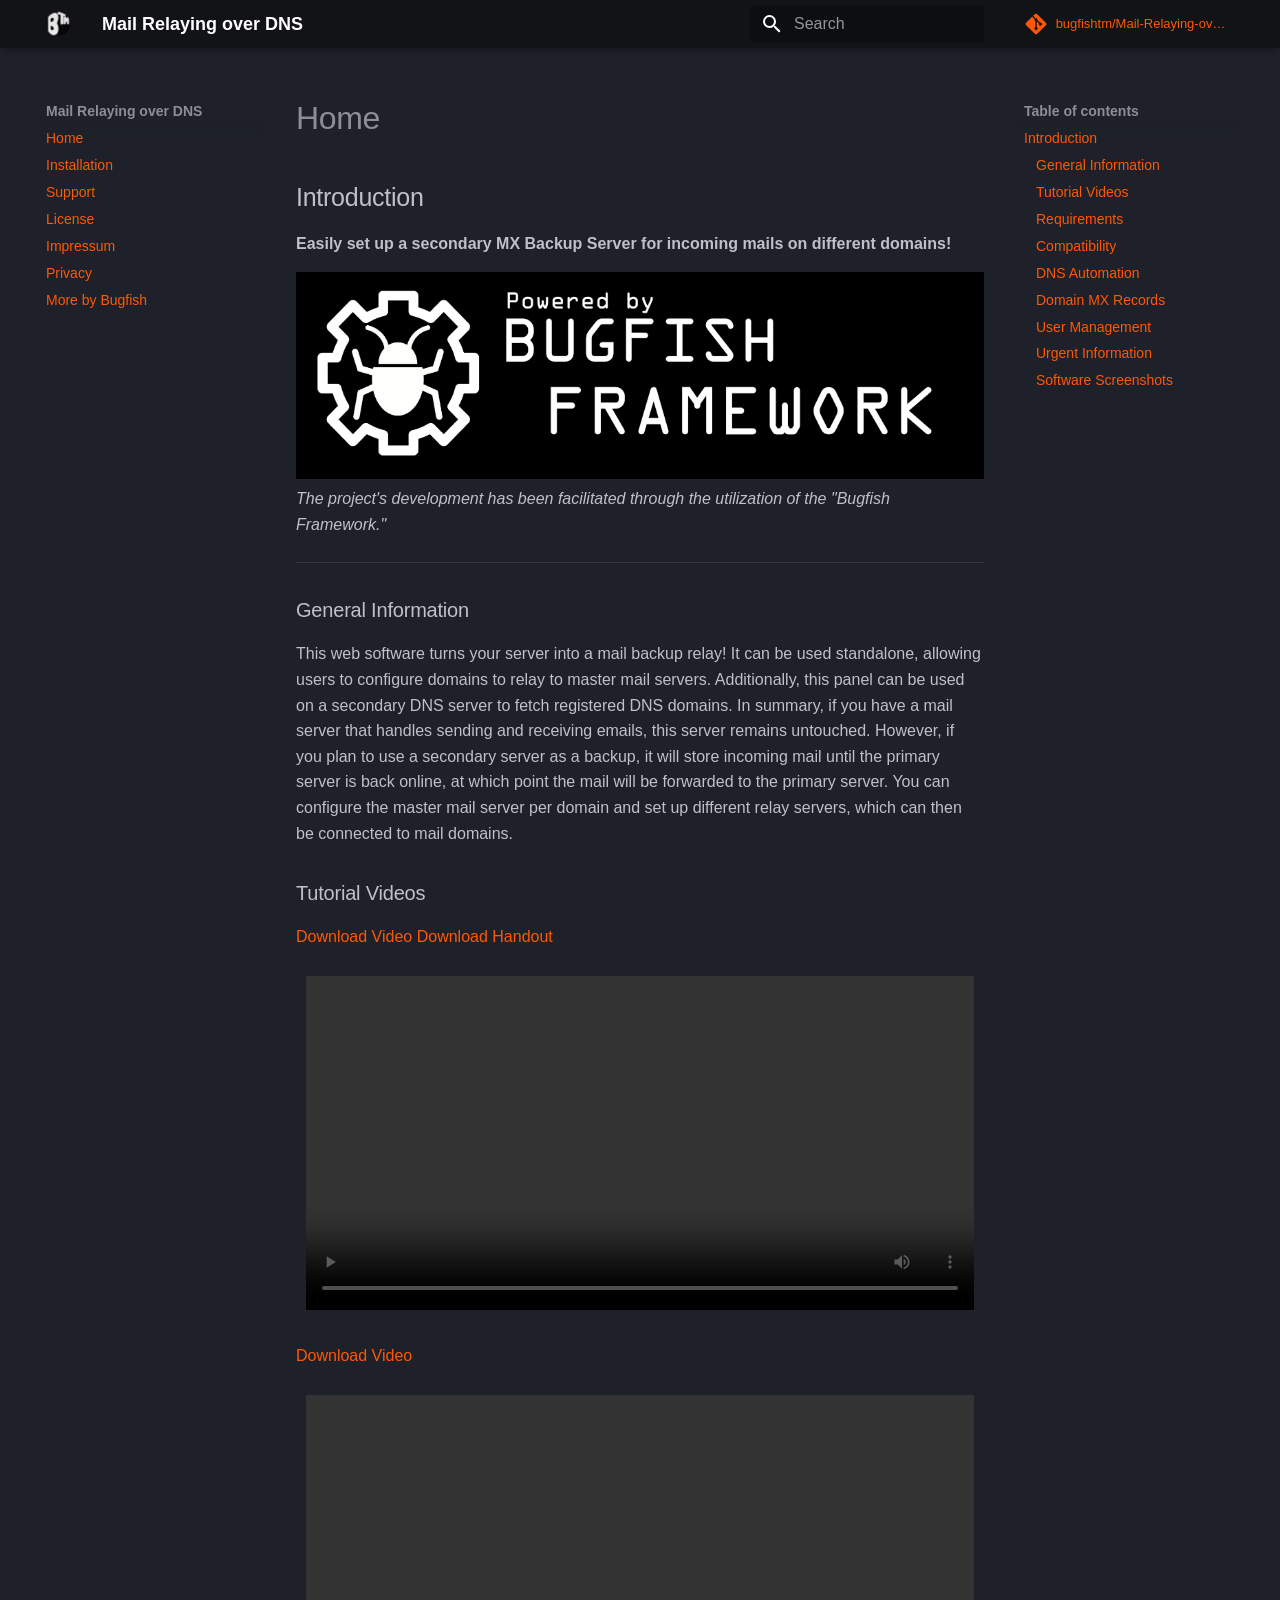
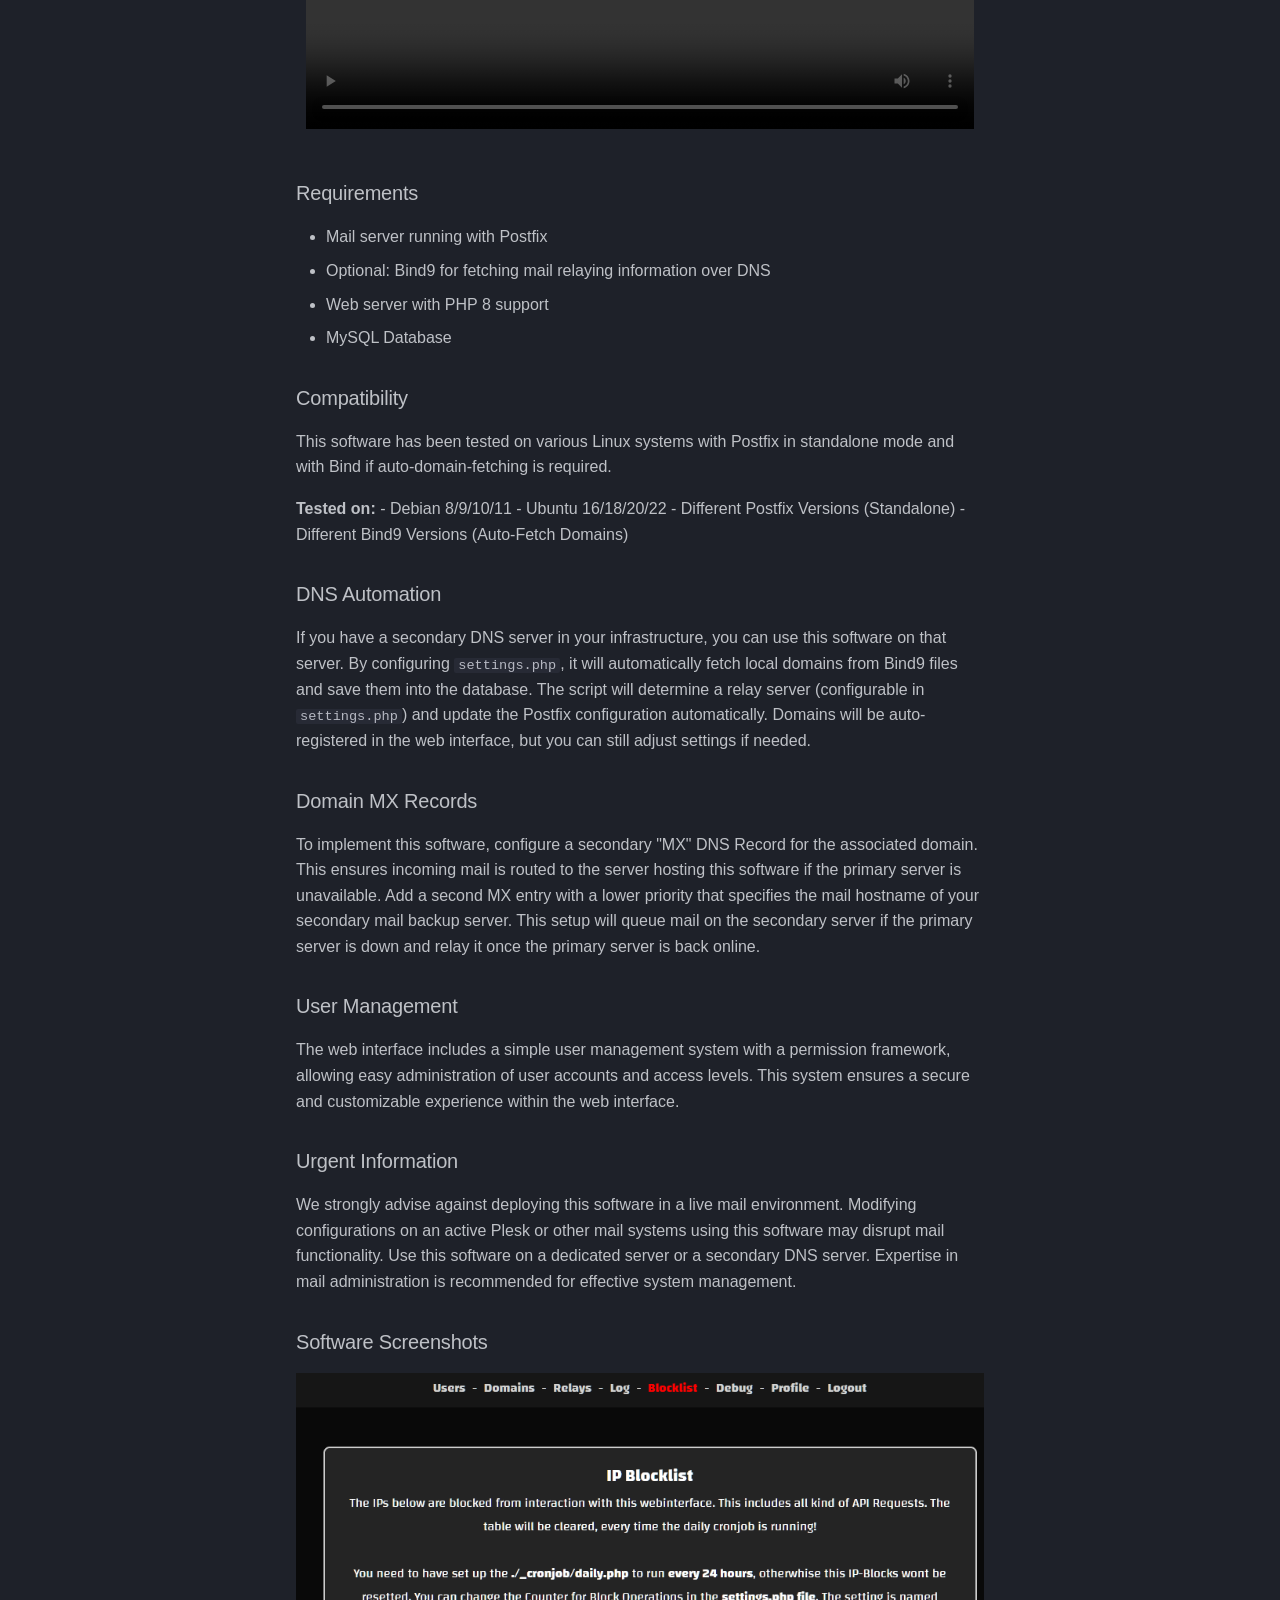
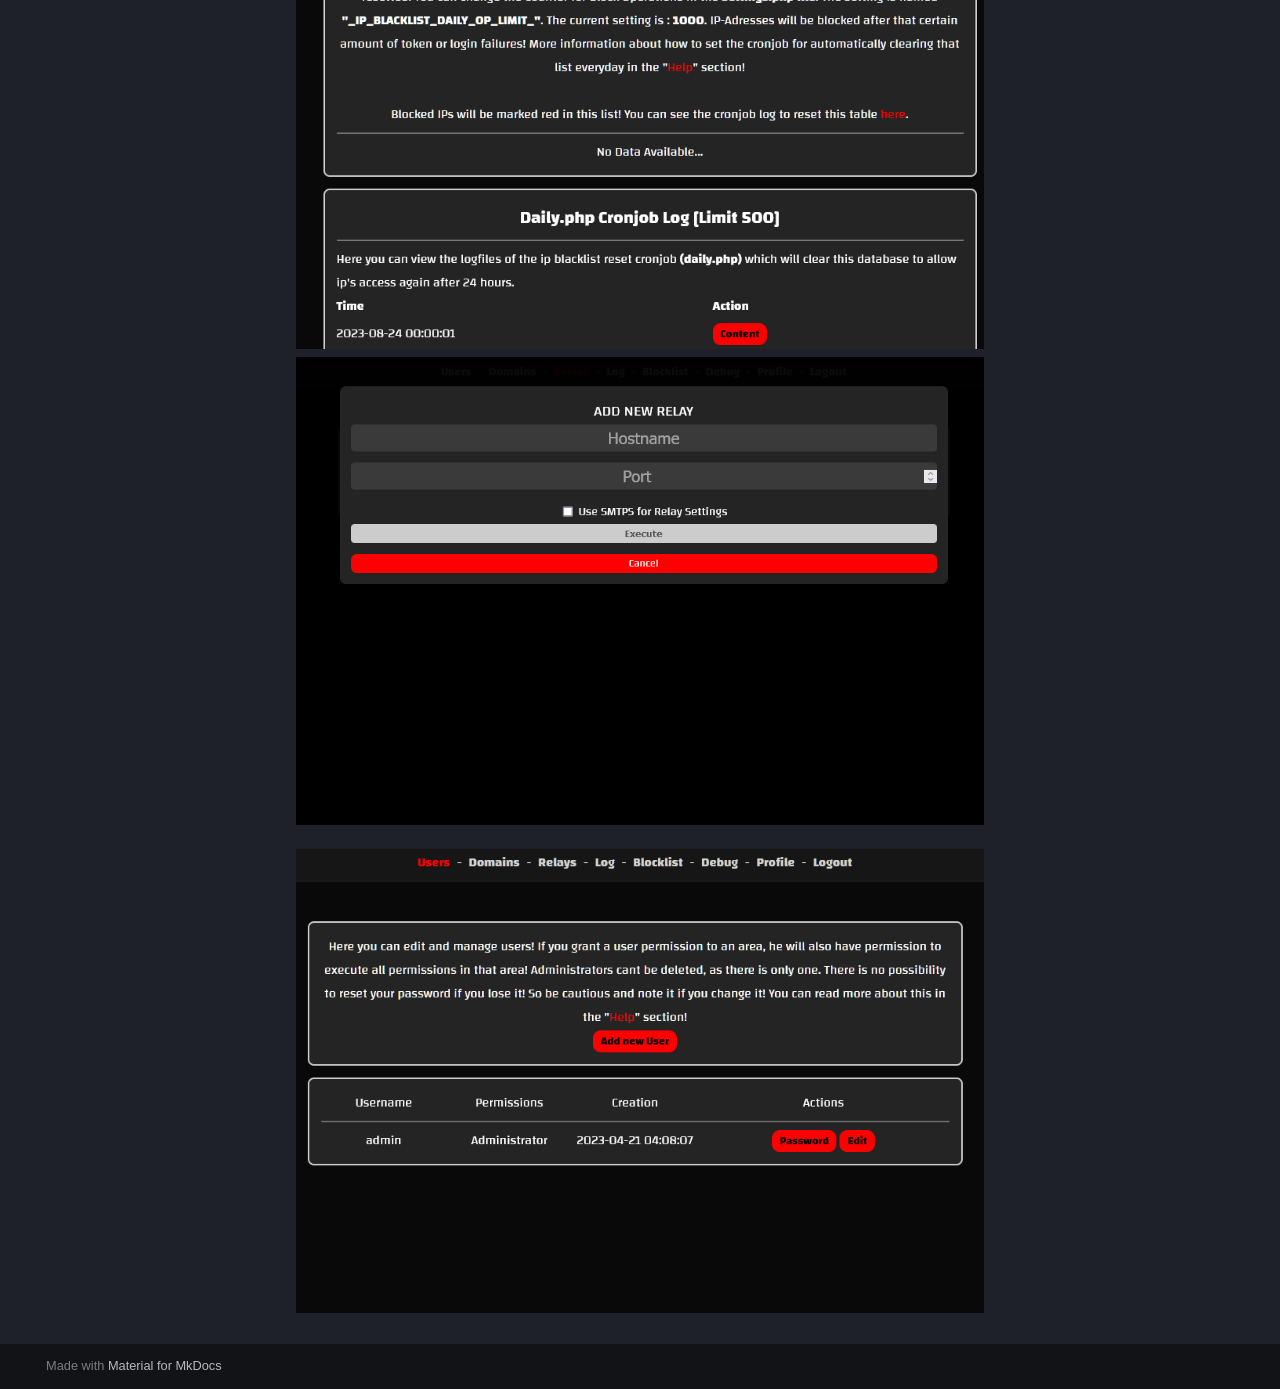
==== docs/index.html @ 6fd8ea10 "3.2.0" ====
<!doctype html>
<html lang="en" class="no-js">
  <head>
    
      <meta charset="utf-8">
      <meta name="viewport" content="width=device-width,initial-scale=1">
      
      
      
      
      
        <link rel="next" href="installation.html">
      
      
      <link rel="icon" href="favicon.ico">
      <meta name="generator" content="mkdocs-1.6.0, mkdocs-material-9.5.31">
    
    
      
        <title>Mail Relaying over DNS</title>
      
    
    
      <link rel="stylesheet" href="assets/stylesheets/main.3cba04c6.min.css">
      
        
        <link rel="stylesheet" href="assets/stylesheets/palette.06af60db.min.css">
      
      


    
    
      
    
    
      
    
    
      <link rel="stylesheet" href="assets/_mkdocstrings.css">
    
      <link rel="stylesheet" href="stylesheets/extra.css">
    
    <script>__md_scope=new URL(".",location),__md_hash=e=>[...e].reduce((e,_)=>(e<<5)-e+_.charCodeAt(0),0),__md_get=(e,_=localStorage,t=__md_scope)=>JSON.parse(_.getItem(t.pathname+"."+e)),__md_set=(e,_,t=localStorage,a=__md_scope)=>{try{t.setItem(a.pathname+"."+e,JSON.stringify(_))}catch(e){}}</script>
    
      

    
    
    
  </head>
  
  
    
    
      
    
    
    
    
    <body dir="ltr" data-md-color-scheme="slate" data-md-color-primary="deep-orange" data-md-color-accent="deep-orange">
  
    
    <input class="md-toggle" data-md-toggle="drawer" type="checkbox" id="__drawer" autocomplete="off">
    <input class="md-toggle" data-md-toggle="search" type="checkbox" id="__search" autocomplete="off">
    <label class="md-overlay" for="__drawer"></label>
    <div data-md-component="skip">
      
        
        <a href="#introduction" class="md-skip">
          Skip to content
        </a>
      
    </div>
    <div data-md-component="announce">
      
    </div>
    
    
      

  

<header class="md-header md-header--shadow" data-md-component="header">
  <nav class="md-header__inner md-grid" aria-label="Header">
    <a href="index.html" title="Mail Relaying over DNS" class="md-header__button md-logo" aria-label="Mail Relaying over DNS" data-md-component="logo">
      
  <img src="logo.png" alt="logo">

    </a>
    <label class="md-header__button md-icon" for="__drawer">
      
      <svg xmlns="http://www.w3.org/2000/svg" viewBox="0 0 24 24"><path d="M3 6h18v2H3V6m0 5h18v2H3v-2m0 5h18v2H3v-2Z"/></svg>
    </label>
    <div class="md-header__title" data-md-component="header-title">
      <div class="md-header__ellipsis">
        <div class="md-header__topic">
          <span class="md-ellipsis">
            Mail Relaying over DNS
          </span>
        </div>
        <div class="md-header__topic" data-md-component="header-topic">
          <span class="md-ellipsis">
            
              Home
            
          </span>
        </div>
      </div>
    </div>
    
      
        <form class="md-header__option" data-md-component="palette">
  
    
    
    
    <input class="md-option" data-md-color-media="" data-md-color-scheme="slate" data-md-color-primary="deep-orange" data-md-color-accent="deep-orange"  aria-hidden="true"  type="radio" name="__palette" id="__palette_0">
    
  
</form>
      
    
    
      <script>var media,input,key,value,palette=__md_get("__palette");if(palette&&palette.color){"(prefers-color-scheme)"===palette.color.media&&(media=matchMedia("(prefers-color-scheme: light)"),input=document.querySelector(media.matches?"[data-md-color-media='(prefers-color-scheme: light)']":"[data-md-color-media='(prefers-color-scheme: dark)']"),palette.color.media=input.getAttribute("data-md-color-media"),palette.color.scheme=input.getAttribute("data-md-color-scheme"),palette.color.primary=input.getAttribute("data-md-color-primary"),palette.color.accent=input.getAttribute("data-md-color-accent"));for([key,value]of Object.entries(palette.color))document.body.setAttribute("data-md-color-"+key,value)}</script>
    
    
    
      <label class="md-header__button md-icon" for="__search">
        
        <svg xmlns="http://www.w3.org/2000/svg" viewBox="0 0 24 24"><path d="M9.5 3A6.5 6.5 0 0 1 16 9.5c0 1.61-.59 3.09-1.56 4.23l.27.27h.79l5 5-1.5 1.5-5-5v-.79l-.27-.27A6.516 6.516 0 0 1 9.5 16 6.5 6.5 0 0 1 3 9.5 6.5 6.5 0 0 1 9.5 3m0 2C7 5 5 7 5 9.5S7 14 9.5 14 14 12 14 9.5 12 5 9.5 5Z"/></svg>
      </label>
      <div class="md-search" data-md-component="search" role="dialog">
  <label class="md-search__overlay" for="__search"></label>
  <div class="md-search__inner" role="search">
    <form class="md-search__form" name="search">
      <input type="text" class="md-search__input" name="query" aria-label="Search" placeholder="Search" autocapitalize="off" autocorrect="off" autocomplete="off" spellcheck="false" data-md-component="search-query" required>
      <label class="md-search__icon md-icon" for="__search">
        
        <svg xmlns="http://www.w3.org/2000/svg" viewBox="0 0 24 24"><path d="M9.5 3A6.5 6.5 0 0 1 16 9.5c0 1.61-.59 3.09-1.56 4.23l.27.27h.79l5 5-1.5 1.5-5-5v-.79l-.27-.27A6.516 6.516 0 0 1 9.5 16 6.5 6.5 0 0 1 3 9.5 6.5 6.5 0 0 1 9.5 3m0 2C7 5 5 7 5 9.5S7 14 9.5 14 14 12 14 9.5 12 5 9.5 5Z"/></svg>
        
        <svg xmlns="http://www.w3.org/2000/svg" viewBox="0 0 24 24"><path d="M20 11v2H8l5.5 5.5-1.42 1.42L4.16 12l7.92-7.92L13.5 5.5 8 11h12Z"/></svg>
      </label>
      <nav class="md-search__options" aria-label="Search">
        
        <button type="reset" class="md-search__icon md-icon" title="Clear" aria-label="Clear" tabindex="-1">
          
          <svg xmlns="http://www.w3.org/2000/svg" viewBox="0 0 24 24"><path d="M19 6.41 17.59 5 12 10.59 6.41 5 5 6.41 10.59 12 5 17.59 6.41 19 12 13.41 17.59 19 19 17.59 13.41 12 19 6.41Z"/></svg>
        </button>
      </nav>
      
    </form>
    <div class="md-search__output">
      <div class="md-search__scrollwrap" tabindex="0" data-md-scrollfix>
        <div class="md-search-result" data-md-component="search-result">
          <div class="md-search-result__meta">
            Initializing search
          </div>
          <ol class="md-search-result__list" role="presentation"></ol>
        </div>
      </div>
    </div>
  </div>
</div>
    
    
      <div class="md-header__source">
        <a href="https://github.com/bugfishtm/Mail-Relaying-over-DNS" title="Go to repository" class="md-source" data-md-component="source">
  <div class="md-source__icon md-icon">
    
    <svg xmlns="http://www.w3.org/2000/svg" viewBox="0 0 448 512"><!--! Font Awesome Free 6.6.0 by @fontawesome - https://fontawesome.com License - https://fontawesome.com/license/free (Icons: CC BY 4.0, Fonts: SIL OFL 1.1, Code: MIT License) Copyright 2024 Fonticons, Inc.--><path d="M439.55 236.05 244 40.45a28.87 28.87 0 0 0-40.81 0l-40.66 40.63 51.52 51.52c27.06-9.14 52.68 16.77 43.39 43.68l49.66 49.66c34.23-11.8 61.18 31 35.47 56.69-26.49 26.49-70.21-2.87-56-37.34L240.22 199v121.85c25.3 12.54 22.26 41.85 9.08 55a34.34 34.34 0 0 1-48.55 0c-17.57-17.6-11.07-46.91 11.25-56v-123c-20.8-8.51-24.6-30.74-18.64-45L142.57 101 8.45 235.14a28.86 28.86 0 0 0 0 40.81l195.61 195.6a28.86 28.86 0 0 0 40.8 0l194.69-194.69a28.86 28.86 0 0 0 0-40.81z"/></svg>
  </div>
  <div class="md-source__repository">
    bugfishtm/Mail-Relaying-over-DNS
  </div>
</a>
      </div>
    
  </nav>
  
</header>
    
    <div class="md-container" data-md-component="container">
      
      
        
          
        
      
      <main class="md-main" data-md-component="main">
        <div class="md-main__inner md-grid">
          
            
              
              <div class="md-sidebar md-sidebar--primary" data-md-component="sidebar" data-md-type="navigation" >
                <div class="md-sidebar__scrollwrap">
                  <div class="md-sidebar__inner">
                    



<nav class="md-nav md-nav--primary" aria-label="Navigation" data-md-level="0">
  <label class="md-nav__title" for="__drawer">
    <a href="index.html" title="Mail Relaying over DNS" class="md-nav__button md-logo" aria-label="Mail Relaying over DNS" data-md-component="logo">
      
  <img src="logo.png" alt="logo">

    </a>
    Mail Relaying over DNS
  </label>
  
    <div class="md-nav__source">
      <a href="https://github.com/bugfishtm/Mail-Relaying-over-DNS" title="Go to repository" class="md-source" data-md-component="source">
  <div class="md-source__icon md-icon">
    
    <svg xmlns="http://www.w3.org/2000/svg" viewBox="0 0 448 512"><!--! Font Awesome Free 6.6.0 by @fontawesome - https://fontawesome.com License - https://fontawesome.com/license/free (Icons: CC BY 4.0, Fonts: SIL OFL 1.1, Code: MIT License) Copyright 2024 Fonticons, Inc.--><path d="M439.55 236.05 244 40.45a28.87 28.87 0 0 0-40.81 0l-40.66 40.63 51.52 51.52c27.06-9.14 52.68 16.77 43.39 43.68l49.66 49.66c34.23-11.8 61.18 31 35.47 56.69-26.49 26.49-70.21-2.87-56-37.34L240.22 199v121.85c25.3 12.54 22.26 41.85 9.08 55a34.34 34.34 0 0 1-48.55 0c-17.57-17.6-11.07-46.91 11.25-56v-123c-20.8-8.51-24.6-30.74-18.64-45L142.57 101 8.45 235.14a28.86 28.86 0 0 0 0 40.81l195.61 195.6a28.86 28.86 0 0 0 40.8 0l194.69-194.69a28.86 28.86 0 0 0 0-40.81z"/></svg>
  </div>
  <div class="md-source__repository">
    bugfishtm/Mail-Relaying-over-DNS
  </div>
</a>
    </div>
  
  <ul class="md-nav__list" data-md-scrollfix>
    
      
      
  
  
    
  
  
  
    <li class="md-nav__item md-nav__item--active">
      
      <input class="md-nav__toggle md-toggle" type="checkbox" id="__toc">
      
      
      
        <label class="md-nav__link md-nav__link--active" for="__toc">
          
  
  <span class="md-ellipsis">
    Home
  </span>
  

          <span class="md-nav__icon md-icon"></span>
        </label>
      
      <a href="index.html" class="md-nav__link md-nav__link--active">
        
  
  <span class="md-ellipsis">
    Home
  </span>
  

      </a>
      
        

<nav class="md-nav md-nav--secondary" aria-label="Table of contents">
  
  
  
  
    <label class="md-nav__title" for="__toc">
      <span class="md-nav__icon md-icon"></span>
      Table of contents
    </label>
    <ul class="md-nav__list" data-md-component="toc" data-md-scrollfix>
      
        <li class="md-nav__item">
  <a href="#introduction" class="md-nav__link">
    <span class="md-ellipsis">
      Introduction
    </span>
  </a>
  
    <nav class="md-nav" aria-label="Introduction">
      <ul class="md-nav__list">
        
          <li class="md-nav__item">
  <a href="#general-information" class="md-nav__link">
    <span class="md-ellipsis">
      General Information
    </span>
  </a>
  
</li>
        
          <li class="md-nav__item">
  <a href="#tutorial-videos" class="md-nav__link">
    <span class="md-ellipsis">
      Tutorial Videos
    </span>
  </a>
  
</li>
        
          <li class="md-nav__item">
  <a href="#requirements" class="md-nav__link">
    <span class="md-ellipsis">
      Requirements
    </span>
  </a>
  
</li>
        
          <li class="md-nav__item">
  <a href="#compatibility" class="md-nav__link">
    <span class="md-ellipsis">
      Compatibility
    </span>
  </a>
  
</li>
        
          <li class="md-nav__item">
  <a href="#dns-automation" class="md-nav__link">
    <span class="md-ellipsis">
      DNS Automation
    </span>
  </a>
  
</li>
        
          <li class="md-nav__item">
  <a href="#domain-mx-records" class="md-nav__link">
    <span class="md-ellipsis">
      Domain MX Records
    </span>
  </a>
  
</li>
        
          <li class="md-nav__item">
  <a href="#user-management" class="md-nav__link">
    <span class="md-ellipsis">
      User Management
    </span>
  </a>
  
</li>
        
          <li class="md-nav__item">
  <a href="#urgent-information" class="md-nav__link">
    <span class="md-ellipsis">
      Urgent Information
    </span>
  </a>
  
</li>
        
          <li class="md-nav__item">
  <a href="#software-screenshots" class="md-nav__link">
    <span class="md-ellipsis">
      Software Screenshots
    </span>
  </a>
  
</li>
        
      </ul>
    </nav>
  
</li>
      
    </ul>
  
</nav>
      
    </li>
  

    
      
      
  
  
  
  
    <li class="md-nav__item">
      <a href="installation.html" class="md-nav__link">
        
  
  <span class="md-ellipsis">
    Installation
  </span>
  

      </a>
    </li>
  

    
      
      
  
  
  
  
    <li class="md-nav__item">
      <a href="support.html" class="md-nav__link">
        
  
  <span class="md-ellipsis">
    Support
  </span>
  

      </a>
    </li>
  

    
      
      
  
  
  
  
    <li class="md-nav__item">
      <a href="license.html" class="md-nav__link">
        
  
  <span class="md-ellipsis">
    License
  </span>
  

      </a>
    </li>
  

    
      
      
  
  
  
  
    <li class="md-nav__item">
      <a href="https://bugfishtm.blogspot.com/2023/05/impressum.html" class="md-nav__link">
        
  
  <span class="md-ellipsis">
    Impressum
  </span>
  

      </a>
    </li>
  

    
      
      
  
  
  
  
    <li class="md-nav__item">
      <a href="https://bugfishtm.blogspot.com/2023/05/privacy.html" class="md-nav__link">
        
  
  <span class="md-ellipsis">
    Privacy
  </span>
  

      </a>
    </li>
  

    
      
      
  
  
  
  
    <li class="md-nav__item">
      <a href="https://bugfishtm.github.io" class="md-nav__link">
        
  
  <span class="md-ellipsis">
    More by Bugfish
  </span>
  

      </a>
    </li>
  

    
  </ul>
</nav>
                  </div>
                </div>
              </div>
            
            
              
              <div class="md-sidebar md-sidebar--secondary" data-md-component="sidebar" data-md-type="toc" >
                <div class="md-sidebar__scrollwrap">
                  <div class="md-sidebar__inner">
                    

<nav class="md-nav md-nav--secondary" aria-label="Table of contents">
  
  
  
  
    <label class="md-nav__title" for="__toc">
      <span class="md-nav__icon md-icon"></span>
      Table of contents
    </label>
    <ul class="md-nav__list" data-md-component="toc" data-md-scrollfix>
      
        <li class="md-nav__item">
  <a href="#introduction" class="md-nav__link">
    <span class="md-ellipsis">
      Introduction
    </span>
  </a>
  
    <nav class="md-nav" aria-label="Introduction">
      <ul class="md-nav__list">
        
          <li class="md-nav__item">
  <a href="#general-information" class="md-nav__link">
    <span class="md-ellipsis">
      General Information
    </span>
  </a>
  
</li>
        
          <li class="md-nav__item">
  <a href="#tutorial-videos" class="md-nav__link">
    <span class="md-ellipsis">
      Tutorial Videos
    </span>
  </a>
  
</li>
        
          <li class="md-nav__item">
  <a href="#requirements" class="md-nav__link">
    <span class="md-ellipsis">
      Requirements
    </span>
  </a>
  
</li>
        
          <li class="md-nav__item">
  <a href="#compatibility" class="md-nav__link">
    <span class="md-ellipsis">
      Compatibility
    </span>
  </a>
  
</li>
        
          <li class="md-nav__item">
  <a href="#dns-automation" class="md-nav__link">
    <span class="md-ellipsis">
      DNS Automation
    </span>
  </a>
  
</li>
        
          <li class="md-nav__item">
  <a href="#domain-mx-records" class="md-nav__link">
    <span class="md-ellipsis">
      Domain MX Records
    </span>
  </a>
  
</li>
        
          <li class="md-nav__item">
  <a href="#user-management" class="md-nav__link">
    <span class="md-ellipsis">
      User Management
    </span>
  </a>
  
</li>
        
          <li class="md-nav__item">
  <a href="#urgent-information" class="md-nav__link">
    <span class="md-ellipsis">
      Urgent Information
    </span>
  </a>
  
</li>
        
          <li class="md-nav__item">
  <a href="#software-screenshots" class="md-nav__link">
    <span class="md-ellipsis">
      Software Screenshots
    </span>
  </a>
  
</li>
        
      </ul>
    </nav>
  
</li>
      
    </ul>
  
</nav>
                  </div>
                </div>
              </div>
            
          
          
            <div class="md-content" data-md-component="content">
              <article class="md-content__inner md-typeset">
                
                  

  
  


  <h1>Home</h1>

<div><h2 id="introduction">Introduction</h2>
<p><strong>Easily set up a secondary MX Backup Server for incoming mails on different domains!</strong></p>
<p><img alt="Bugfish Framework Banner" src="bugfish-framework-banner.jpg">
<em>The project's development has been facilitated through the utilization of the "Bugfish Framework."</em></p>
<hr>
<h3 id="general-information">General Information</h3>
<p>This web software turns your server into a mail backup relay! It can be used standalone, allowing users to configure domains to relay to master mail servers. Additionally, this panel can be used on a secondary DNS server to fetch registered DNS domains. In summary, if you have a mail server that handles sending and receiving emails, this server remains untouched. However, if you plan to use a secondary server as a backup, it will store incoming mail until the primary server is back online, at which point the mail will be forwarded to the primary server. You can configure the master mail server per domain and set up different relay servers, which can then be connected to mail domains.</p>
<h3 id="tutorial-videos">Tutorial Videos</h3>
<p><a href="Introduction.mp4">Download Video</a> <a href="presentation.pptx">Download Handout</a></p>
<video width="320" height="240" style="padding: 10px; min-width: 100%; max-width: 200px;" controls>
            <source src="./Introduction.mp4" type="video/mp4">
            Your browser does not support the video tag.</source></video>

<p><a href="information.mp4">Download Video</a></p>
<video width="320" height="240" style="padding: 10px; min-width: 100%; max-width: 200px;" controls>
            <source src="./information.mp4" type="video/mp4">
            Your browser does not support the video tag.
        </source></video>

<h3 id="requirements">Requirements</h3>
<ul>
<li>Mail server running with Postfix</li>
<li>Optional: Bind9 for fetching mail relaying information over DNS</li>
<li>Web server with PHP 8 support</li>
<li>MySQL Database</li>
</ul>
<h3 id="compatibility">Compatibility</h3>
<p>This software has been tested on various Linux systems with Postfix in standalone mode and with Bind if auto-domain-fetching is required.</p>
<p><strong>Tested on:</strong>
- Debian 8/9/10/11
- Ubuntu 16/18/20/22
- Different Postfix Versions (Standalone)
- Different Bind9 Versions (Auto-Fetch Domains)</p>
<h3 id="dns-automation">DNS Automation</h3>
<p>If you have a secondary DNS server in your infrastructure, you can use this software on that server. By configuring <code>settings.php</code>, it will automatically fetch local domains from Bind9 files and save them into the database. The script will determine a relay server (configurable in <code>settings.php</code>) and update the Postfix configuration automatically. Domains will be auto-registered in the web interface, but you can still adjust settings if needed.</p>
<h3 id="domain-mx-records">Domain MX Records</h3>
<p>To implement this software, configure a secondary "MX" DNS Record for the associated domain. This ensures incoming mail is routed to the server hosting this software if the primary server is unavailable. Add a second MX entry with a lower priority that specifies the mail hostname of your secondary mail backup server. This setup will queue mail on the secondary server if the primary server is down and relay it once the primary server is back online.</p>
<h3 id="user-management">User Management</h3>
<p>The web interface includes a simple user management system with a permission framework, allowing easy administration of user accounts and access levels. This system ensures a secure and customizable experience within the web interface.</p>
<h3 id="urgent-information">Urgent Information</h3>
<p>We strongly advise against deploying this software in a live mail environment. Modifying configurations on an active Plesk or other mail systems using this software may disrupt mail functionality. Use this software on a dedicated server or a secondary DNS server. Expertise in mail administration is recommended for effective system management.</p>
<h3 id="software-screenshots">Software Screenshots</h3>
<p><a href="1.png"><img alt="Screenshot of IP Blocklist" src="1.png"></a>
<a href="2.png"><img alt="Screenshot of Relay Server Creation" src="2.png"></a></p>
<p><a href="main.png"><img alt="Image of User Management Panel" src="main.png"></a></p></div>












                
              </article>
            </div>
          
          
<script>var target=document.getElementById(location.hash.slice(1));target&&target.name&&(target.checked=target.name.startsWith("__tabbed_"))</script>
        </div>
        
      </main>
      
        <footer class="md-footer">
  
  <div class="md-footer-meta md-typeset">
    <div class="md-footer-meta__inner md-grid">
      <div class="md-copyright">
  
  
    Made with
    <a href="https://squidfunk.github.io/mkdocs-material/" target="_blank" rel="noopener">
      Material for MkDocs
    </a>
  
</div>
      
    </div>
  </div>
</footer>
      
    </div>
    <div class="md-dialog" data-md-component="dialog">
      <div class="md-dialog__inner md-typeset"></div>
    </div>
    
    
    <script id="__config" type="application/json">{"base": ".", "features": [], "search": "assets/javascripts/workers/search.b8dbb3d2.min.js", "translations": {"clipboard.copied": "Copied to clipboard", "clipboard.copy": "Copy to clipboard", "search.result.more.one": "1 more on this page", "search.result.more.other": "# more on this page", "search.result.none": "No matching documents", "search.result.one": "1 matching document", "search.result.other": "# matching documents", "search.result.placeholder": "Type to start searching", "search.result.term.missing": "Missing", "select.version": "Select version"}}</script>
    
    
      <script src="assets/javascripts/bundle.fe8b6f2b.min.js"></script>
      
        <script src="javascripts/extra.js"></script>
      
    
  </body>
</html>
---- docs/assets/stylesheets/main.3cba04c6.min.css ----
@charset "UTF-8";html{-webkit-text-size-adjust:none;-moz-text-size-adjust:none;text-size-adjust:none;box-sizing:border-box}*,:after,:before{box-sizing:inherit}@media (prefers-reduced-motion){*,:after,:before{transition:none!important}}body{margin:0}a,button,input,label{-webkit-tap-highlight-color:transparent}a{color:inherit;text-decoration:none}hr{border:0;box-sizing:initial;display:block;height:.05rem;overflow:visible;padding:0}small{font-size:80%}sub,sup{line-height:1em}img{border-style:none}table{border-collapse:initial;border-spacing:0}td,th{font-weight:400;vertical-align:top}button{background:#0000;border:0;font-family:inherit;font-size:inherit;margin:0;padding:0}input{border:0;outline:none}:root{--md-primary-fg-color:#4051b5;--md-primary-fg-color--light:#5d6cc0;--md-primary-fg-color--dark:#303fa1;--md-primary-bg-color:#fff;--md-primary-bg-color--light:#ffffffb3;--md-accent-fg-color:#526cfe;--md-accent-fg-color--transparent:#526cfe1a;--md-accent-bg-color:#fff;--md-accent-bg-color--light:#ffffffb3}[data-md-color-scheme=default]{color-scheme:light}[data-md-color-scheme=default] img[src$="#gh-dark-mode-only"],[data-md-color-scheme=default] img[src$="#only-dark"]{display:none}:root,[data-md-color-scheme=default]{--md-hue:225deg;--md-default-fg-color:#000000de;--md-default-fg-color--light:#0000008a;--md-default-fg-color--lighter:#00000052;--md-default-fg-color--lightest:#00000012;--md-default-bg-color:#fff;--md-default-bg-color--light:#ffffffb3;--md-default-bg-color--lighter:#ffffff4d;--md-default-bg-color--lightest:#ffffff1f;--md-code-fg-color:#36464e;--md-code-bg-color:#f5f5f5;--md-code-hl-color:#4287ff;--md-code-hl-color--light:#4287ff1a;--md-code-hl-number-color:#d52a2a;--md-code-hl-special-color:#db1457;--md-code-hl-function-color:#a846b9;--md-code-hl-constant-color:#6e59d9;--md-code-hl-keyword-color:#3f6ec6;--md-code-hl-string-color:#1c7d4d;--md-code-hl-name-color:var(--md-code-fg-color);--md-code-hl-operator-color:var(--md-default-fg-color--light);--md-code-hl-punctuation-color:var(--md-default-fg-color--light);--md-code-hl-comment-color:var(--md-default-fg-color--light);--md-code-hl-generic-color:var(--md-default-fg-color--light);--md-code-hl-variable-color:var(--md-default-fg-color--light);--md-typeset-color:var(--md-default-fg-color);--md-typeset-a-color:var(--md-primary-fg-color);--md-typeset-del-color:#f5503d26;--md-typeset-ins-color:#0bd57026;--md-typeset-kbd-color:#fafafa;--md-typeset-kbd-accent-color:#fff;--md-typeset-kbd-border-color:#b8b8b8;--md-typeset-mark-color:#ffff0080;--md-typeset-table-color:#0000001f;--md-typeset-table-color--light:rgba(0,0,0,.035);--md-admonition-fg-color:var(--md-default-fg-color);--md-admonition-bg-color:var(--md-default-bg-color);--md-warning-fg-color:#000000de;--md-warning-bg-color:#ff9;--md-footer-fg-color:#fff;--md-footer-fg-color--light:#ffffffb3;--md-footer-fg-color--lighter:#ffffff73;--md-footer-bg-color:#000000de;--md-footer-bg-color--dark:#00000052;--md-shadow-z1:0 0.2rem 0.5rem #0000000d,0 0 0.05rem #0000001a;--md-shadow-z2:0 0.2rem 0.5rem #0000001a,0 0 0.05rem #00000040;--md-shadow-z3:0 0.2rem 0.5rem #0003,0 0 0.05rem #00000059}.md-icon svg{fill:currentcolor;display:block;height:1.2rem;width:1.2rem}body{-webkit-font-smoothing:antialiased;-moz-osx-font-smoothing:grayscale;--md-text-font-family:var(--md-text-font,_),-apple-system,BlinkMacSystemFont,Helvetica,Arial,sans-serif;--md-code-font-family:var(--md-code-font,_),SFMono-Regular,Consolas,Menlo,monospace}aside,body,input{font-feature-settings:"kern","liga";color:var(--md-typeset-color);font-family:var(--md-text-font-family)}code,kbd,pre{font-feature-settings:"kern";font-family:var(--md-code-font-family)}:root{--md-typeset-table-sort-icon:url('data:image/svg+xml;charset=utf-8,<svg xmlns="http://www.w3.org/2000/svg" viewBox="0 0 24 24"><path d="m18 21-4-4h3V7h-3l4-4 4 4h-3v10h3M2 19v-2h10v2M2 13v-2h7v2M2 7V5h4v2H2Z"/></svg>');--md-typeset-table-sort-icon--asc:url('data:image/svg+xml;charset=utf-8,<svg xmlns="http://www.w3.org/2000/svg" viewBox="0 0 24 24"><path d="M19 17h3l-4 4-4-4h3V3h2M2 17h10v2H2M6 5v2H2V5m0 6h7v2H2v-2Z"/></svg>');--md-typeset-table-sort-icon--desc:url('data:image/svg+xml;charset=utf-8,<svg xmlns="http://www.w3.org/2000/svg" viewBox="0 0 24 24"><path d="M19 7h3l-4-4-4 4h3v14h2M2 17h10v2H2M6 5v2H2V5m0 6h7v2H2v-2Z"/></svg>')}.md-typeset{-webkit-print-color-adjust:exact;color-adjust:exact;font-size:.8rem;line-height:1.6}@media print{.md-typeset{font-size:.68rem}}.md-typeset blockquote,.md-typeset dl,.md-typeset figure,.md-typeset ol,.md-typeset pre,.md-typeset ul{margin-bottom:1em;margin-top:1em}.md-typeset h1{color:var(--md-default-fg-color--light);font-size:2em;line-height:1.3;margin:0 0 1.25em}.md-typeset h1,.md-typeset h2{font-weight:300;letter-spacing:-.01em}.md-typeset h2{font-size:1.5625em;line-height:1.4;margin:1.6em 0 .64em}.md-typeset h3{font-size:1.25em;font-weight:400;letter-spacing:-.01em;line-height:1.5;margin:1.6em 0 .8em}.md-typeset h2+h3{margin-top:.8em}.md-typeset h4{font-weight:700;letter-spacing:-.01em;margin:1em 0}.md-typeset h5,.md-typeset h6{color:var(--md-default-fg-color--light);font-size:.8em;font-weight:700;letter-spacing:-.01em;margin:1.25em 0}.md-typeset h5{text-transform:uppercase}.md-typeset hr{border-bottom:.05rem solid var(--md-default-fg-color--lightest);display:flow-root;margin:1.5em 0}.md-typeset a{color:var(--md-typeset-a-color);word-break:break-word}.md-typeset a,.md-typeset a:before{transition:color 125ms}.md-typeset a:focus,.md-typeset a:hover{color:var(--md-accent-fg-color)}.md-typeset a:focus code,.md-typeset a:hover code{background-color:var(--md-accent-fg-color--transparent)}.md-typeset a code{color:currentcolor;transition:background-color 125ms}.md-typeset a.focus-visible{outline-color:var(--md-accent-fg-color);outline-offset:.2rem}.md-typeset code,.md-typeset kbd,.md-typeset pre{color:var(--md-code-fg-color);direction:ltr;font-variant-ligatures:none}@media print{.md-typeset code,.md-typeset kbd,.md-typeset pre{white-space:pre-wrap}}.md-typeset code{background-color:var(--md-code-bg-color);border-radius:.1rem;-webkit-box-decoration-break:clone;box-decoration-break:clone;font-size:.85em;padding:0 .2941176471em;word-break:break-word}.md-typeset code:not(.focus-visible){-webkit-tap-highlight-color:transparent;outline:none}.md-typeset pre{display:flow-root;line-height:1.4;position:relative}.md-typeset pre>code{-webkit-box-decoration-break:slice;box-decoration-break:slice;box-shadow:none;display:block;margin:0;outline-color:var(--md-accent-fg-color);overflow:auto;padding:.7720588235em 1.1764705882em;scrollbar-color:var(--md-default-fg-color--lighter) #0000;scrollbar-width:thin;touch-action:auto;word-break:normal}.md-typeset pre>code:hover{scrollbar-color:var(--md-accent-fg-color) #0000}.md-typeset pre>code::-webkit-scrollbar{height:.2rem;width:.2rem}.md-typeset pre>code::-webkit-scrollbar-thumb{background-color:var(--md-default-fg-color--lighter)}.md-typeset pre>code::-webkit-scrollbar-thumb:hover{background-color:var(--md-accent-fg-color)}.md-typeset kbd{background-color:var(--md-typeset-kbd-color);border-radius:.1rem;box-shadow:0 .1rem 0 .05rem var(--md-typeset-kbd-border-color),0 .1rem 0 var(--md-typeset-kbd-border-color),0 -.1rem .2rem var(--md-typeset-kbd-accent-color) inset;color:var(--md-default-fg-color);display:inline-block;font-size:.75em;padding:0 .6666666667em;vertical-align:text-top;word-break:break-word}.md-typeset mark{background-color:var(--md-typeset-mark-color);-webkit-box-decoration-break:clone;box-decoration-break:clone;color:inherit;word-break:break-word}.md-typeset abbr{border-bottom:.05rem dotted var(--md-default-fg-color--light);cursor:help;text-decoration:none}.md-typeset small{opacity:.75}[dir=ltr] .md-typeset sub,[dir=ltr] .md-typeset sup{margin-left:.078125em}[dir=rtl] .md-typeset sub,[dir=rtl] .md-typeset sup{margin-right:.078125em}[dir=ltr] .md-typeset blockquote{padding-left:.6rem}[dir=rtl] .md-typeset blockquote{padding-right:.6rem}[dir=ltr] .md-typeset blockquote{border-left:.2rem solid var(--md-default-fg-color--lighter)}[dir=rtl] .md-typeset blockquote{border-right:.2rem solid var(--md-default-fg-color--lighter)}.md-typeset blockquote{color:var(--md-default-fg-color--light);margin-left:0;margin-right:0}.md-typeset ul{list-style-type:disc}[dir=ltr] .md-typeset ol,[dir=ltr] .md-typeset ul{margin-left:.625em}[dir=rtl] .md-typeset ol,[dir=rtl] .md-typeset ul{margin-right:.625em}.md-typeset ol,.md-typeset ul{padding:0}.md-typeset ol:not([hidden]),.md-typeset ul:not([hidden]){display:flow-root}.md-typeset ol ol,.md-typeset ul ol{list-style-type:lower-alpha}.md-typeset ol ol ol,.md-typeset ul ol ol{list-style-type:lower-roman}[dir=ltr] .md-typeset ol li,[dir=ltr] .md-typeset ul li{margin-left:1.25em}[dir=rtl] .md-typeset ol li,[dir=rtl] .md-typeset ul li{margin-right:1.25em}.md-typeset ol li,.md-typeset ul li{margin-bottom:.5em}.md-typeset ol li blockquote,.md-typeset ol li p,.md-typeset ul li blockquote,.md-typeset ul li p{margin:.5em 0}.md-typeset ol li:last-child,.md-typeset ul li:last-child{margin-bottom:0}[dir=ltr] .md-typeset ol li ol,[dir=ltr] .md-typeset ol li ul,[dir=ltr] .md-typeset ul li ol,[dir=ltr] .md-typeset ul li ul{margin-left:.625em}[dir=rtl] .md-typeset ol li ol,[dir=rtl] .md-typeset ol li ul,[dir=rtl] .md-typeset ul li ol,[dir=rtl] .md-typeset ul li ul{margin-right:.625em}.md-typeset ol li ol,.md-typeset ol li ul,.md-typeset ul li ol,.md-typeset ul li ul{margin-bottom:.5em;margin-top:.5em}[dir=ltr] .md-typeset dd{margin-left:1.875em}[dir=rtl] .md-typeset dd{margin-right:1.875em}.md-typeset dd{margin-bottom:1.5em;margin-top:1em}.md-typeset img,.md-typeset svg,.md-typeset video{height:auto;max-width:100%}.md-typeset img[align=left]{margin:1em 1em 1em 0}.md-typeset img[align=right]{margin:1em 0 1em 1em}.md-typeset img[align]:only-child{margin-top:0}.md-typeset figure{display:flow-root;margin:1em auto;max-width:100%;text-align:center;width:-moz-fit-content;width:fit-content}.md-typeset figure img{display:block;margin:0 auto}.md-typeset figcaption{font-style:italic;margin:1em auto;max-width:24rem}.md-typeset iframe{max-width:100%}.md-typeset table:not([class]){background-color:var(--md-default-bg-color);border:.05rem solid var(--md-typeset-table-color);border-radius:.1rem;display:inline-block;font-size:.64rem;max-width:100%;overflow:auto;touch-action:auto}@media print{.md-typeset table:not([class]){display:table}}.md-typeset table:not([class])+*{margin-top:1.5em}.md-typeset table:not([class]) td>:first-child,.md-typeset table:not([class]) th>:first-child{margin-top:0}.md-typeset table:not([class]) td>:last-child,.md-typeset table:not([class]) th>:last-child{margin-bottom:0}.md-typeset table:not([class]) td:not([align]),.md-typeset table:not([class]) th:not([align]){text-align:left}[dir=rtl] .md-typeset table:not([class]) td:not([align]),[dir=rtl] .md-typeset table:not([class]) th:not([align]){text-align:right}.md-typeset table:not([class]) th{font-weight:700;min-width:5rem;padding:.9375em 1.25em;vertical-align:top}.md-typeset table:not([class]) td{border-top:.05rem solid var(--md-typeset-table-color);padding:.9375em 1.25em;vertical-align:top}.md-typeset table:not([class]) tbody tr{transition:background-color 125ms}.md-typeset table:not([class]) tbody tr:hover{background-color:var(--md-typeset-table-color--light);box-shadow:0 .05rem 0 var(--md-default-bg-color) inset}.md-typeset table:not([class]) a{word-break:normal}.md-typeset table th[role=columnheader]{cursor:pointer}[dir=ltr] .md-typeset table th[role=columnheader]:after{margin-left:.5em}[dir=rtl] .md-typeset table th[role=columnheader]:after{margin-right:.5em}.md-typeset table th[role=columnheader]:after{content:"";display:inline-block;height:1.2em;-webkit-mask-image:var(--md-typeset-table-sort-icon);mask-image:var(--md-typeset-table-sort-icon);-webkit-mask-repeat:no-repeat;mask-repeat:no-repeat;-webkit-mask-size:contain;mask-size:contain;transition:background-color 125ms;vertical-align:text-bottom;width:1.2em}.md-typeset table th[role=columnheader]:hover:after{background-color:var(--md-default-fg-color--lighter)}.md-typeset table th[role=columnheader][aria-sort=ascending]:after{background-color:var(--md-default-fg-color--light);-webkit-mask-image:var(--md-typeset-table-sort-icon--asc);mask-image:var(--md-typeset-table-sort-icon--asc)}.md-typeset table th[role=columnheader][aria-sort=descending]:after{background-color:var(--md-default-fg-color--light);-webkit-mask-image:var(--md-typeset-table-sort-icon--desc);mask-image:var(--md-typeset-table-sort-icon--desc)}.md-typeset__scrollwrap{margin:1em -.8rem;overflow-x:auto;touch-action:auto}.md-typeset__table{display:inline-block;margin-bottom:.5em;padding:0 .8rem}@media print{.md-typeset__table{display:block}}html .md-typeset__table table{display:table;margin:0;overflow:hidden;width:100%}@media screen and (max-width:44.984375em){.md-content__inner>pre{margin:1em -.8rem}.md-content__inner>pre code{border-radius:0}}.md-typeset .md-author{border-radius:100%;display:block;flex-shrink:0;height:1.6rem;overflow:hidden;position:relative;transition:color 125ms,transform 125ms;width:1.6rem}.md-typeset .md-author img{display:block}.md-typeset .md-author--more{background:var(--md-default-fg-color--lightest);color:var(--md-default-fg-color--lighter);font-size:.6rem;font-weight:700;line-height:1.6rem;text-align:center}.md-typeset .md-author--long{height:2.4rem;width:2.4rem}.md-typeset a.md-author{transform:scale(1)}.md-typeset a.md-author img{border-radius:100%;filter:grayscale(100%) opacity(75%);transition:filter 125ms}.md-typeset a.md-author:focus,.md-typeset a.md-author:hover{transform:scale(1.1);z-index:1}.md-typeset a.md-author:focus img,.md-typeset a.md-author:hover img{filter:grayscale(0)}.md-banner{background-color:var(--md-footer-bg-color);color:var(--md-footer-fg-color);overflow:auto}@media print{.md-banner{display:none}}.md-banner--warning{background-color:var(--md-warning-bg-color);color:var(--md-warning-fg-color)}.md-banner__inner{font-size:.7rem;margin:.6rem auto;padding:0 .8rem}[dir=ltr] .md-banner__button{float:right}[dir=rtl] .md-banner__button{float:left}.md-banner__button{color:inherit;cursor:pointer;transition:opacity .25s}.no-js .md-banner__button{display:none}.md-banner__button:hover{opacity:.7}html{font-size:125%;height:100%;overflow-x:hidden}@media screen and (min-width:100em){html{font-size:137.5%}}@media screen and (min-width:125em){html{font-size:150%}}body{background-color:var(--md-default-bg-color);display:flex;flex-direction:column;font-size:.5rem;min-height:100%;position:relative;width:100%}@media print{body{display:block}}@media screen and (max-width:59.984375em){body[data-md-scrolllock]{position:fixed}}.md-grid{margin-left:auto;margin-right:auto;max-width:61rem}.md-container{display:flex;flex-direction:column;flex-grow:1}@media print{.md-container{display:block}}.md-main{flex-grow:1}.md-main__inner{display:flex;height:100%;margin-top:1.5rem}.md-ellipsis{overflow:hidden;text-overflow:ellipsis}.md-toggle{display:none}.md-option{height:0;opacity:0;position:absolute;width:0}.md-option:checked+label:not([hidden]){display:block}.md-option.focus-visible+label{outline-color:var(--md-accent-fg-color);outline-style:auto}.md-skip{background-color:var(--md-default-fg-color);border-radius:.1rem;color:var(--md-default-bg-color);font-size:.64rem;margin:.5rem;opacity:0;outline-color:var(--md-accent-fg-color);padding:.3rem .5rem;position:fixed;transform:translateY(.4rem);z-index:-1}.md-skip:focus{opacity:1;transform:translateY(0);transition:transform .25s cubic-bezier(.4,0,.2,1),opacity 175ms 75ms;z-index:10}@page{margin:25mm}:root{--md-clipboard-icon:url('data:image/svg+xml;charset=utf-8,<svg xmlns="http://www.w3.org/2000/svg" viewBox="0 0 24 24"><path d="M19 21H8V7h11m0-2H8a2 2 0 0 0-2 2v14a2 2 0 0 0 2 2h11a2 2 0 0 0 2-2V7a2 2 0 0 0-2-2m-3-4H4a2 2 0 0 0-2 2v14h2V3h12V1Z"/></svg>')}.md-clipboard{border-radius:.1rem;color:var(--md-default-fg-color--lightest);cursor:pointer;height:1.5em;outline-color:var(--md-accent-fg-color);outline-offset:.1rem;position:absolute;right:.5em;top:.5em;transition:color .25s;width:1.5em;z-index:1}@media print{.md-clipboard{display:none}}.md-clipboard:not(.focus-visible){-webkit-tap-highlight-color:transparent;outline:none}:hover>.md-clipboard{color:var(--md-default-fg-color--light)}.md-clipboard:focus,.md-clipboard:hover{color:var(--md-accent-fg-color)}.md-clipboard:after{background-color:currentcolor;content:"";display:block;height:1.125em;margin:0 auto;-webkit-mask-image:var(--md-clipboard-icon);mask-image:var(--md-clipboard-icon);-webkit-mask-position:center;mask-position:center;-webkit-mask-repeat:no-repeat;mask-repeat:no-repeat;-webkit-mask-size:contain;mask-size:contain;width:1.125em}.md-clipboard--inline{cursor:pointer}.md-clipboard--inline code{transition:color .25s,background-color .25s}.md-clipboard--inline:focus code,.md-clipboard--inline:hover code{background-color:var(--md-accent-fg-color--transparent);color:var(--md-accent-fg-color)}.md-typeset .md-code__content{display:grid}@keyframes consent{0%{opacity:0;transform:translateY(100%)}to{opacity:1;transform:translateY(0)}}@keyframes overlay{0%{opacity:0}to{opacity:1}}.md-consent__overlay{animation:overlay .25s both;-webkit-backdrop-filter:blur(.1rem);backdrop-filter:blur(.1rem);background-color:#0000008a;height:100%;opacity:1;position:fixed;top:0;width:100%;z-index:5}.md-consent__inner{animation:consent .5s cubic-bezier(.1,.7,.1,1) both;background-color:var(--md-default-bg-color);border:0;border-radius:.1rem;bottom:0;box-shadow:0 0 .2rem #0000001a,0 .2rem .4rem #0003;max-height:100%;overflow:auto;padding:0;position:fixed;width:100%;z-index:5}.md-consent__form{padding:.8rem}.md-consent__settings{display:none;margin:1em 0}input:checked+.md-consent__settings{display:block}.md-consent__controls{margin-bottom:.8rem}.md-typeset .md-consent__controls .md-button{display:inline}@media screen and (max-width:44.984375em){.md-typeset .md-consent__controls .md-button{display:block;margin-top:.4rem;text-align:center;width:100%}}.md-consent label{cursor:pointer}.md-content{flex-grow:1;min-width:0}.md-content__inner{margin:0 .8rem 1.2rem;padding-top:.6rem}@media screen and (min-width:76.25em){[dir=ltr] .md-sidebar--primary:not([hidden])~.md-content>.md-content__inner{margin-left:1.2rem}[dir=ltr] .md-sidebar--secondary:not([hidden])~.md-content>.md-content__inner,[dir=rtl] .md-sidebar--primary:not([hidden])~.md-content>.md-content__inner{margin-right:1.2rem}[dir=rtl] .md-sidebar--secondary:not([hidden])~.md-content>.md-content__inner{margin-left:1.2rem}}.md-content__inner:before{content:"";display:block;height:.4rem}.md-content__inner>:last-child{margin-bottom:0}[dir=ltr] .md-content__button{float:right}[dir=rtl] .md-content__button{float:left}[dir=ltr] .md-content__button{margin-left:.4rem}[dir=rtl] .md-content__button{margin-right:.4rem}.md-content__button{margin:.4rem 0;padding:0}@media print{.md-content__button{display:none}}.md-typeset .md-content__button{color:var(--md-default-fg-color--lighter)}.md-content__button svg{display:inline;vertical-align:top}[dir=rtl] .md-content__button svg{transform:scaleX(-1)}[dir=ltr] .md-dialog{right:.8rem}[dir=rtl] .md-dialog{left:.8rem}.md-dialog{background-color:var(--md-default-fg-color);border-radius:.1rem;bottom:.8rem;box-shadow:var(--md-shadow-z3);min-width:11.1rem;opacity:0;padding:.4rem .6rem;pointer-events:none;position:fixed;transform:translateY(100%);transition:transform 0ms .4s,opacity .4s;z-index:4}@media print{.md-dialog{display:none}}.md-dialog--active{opacity:1;pointer-events:auto;transform:translateY(0);transition:transform .4s cubic-bezier(.075,.85,.175,1),opacity .4s}.md-dialog__inner{color:var(--md-default-bg-color);font-size:.7rem}.md-feedback{margin:2em 0 1em;text-align:center}.md-feedback fieldset{border:none;margin:0;padding:0}.md-feedback__title{font-weight:700;margin:1em auto}.md-feedback__inner{position:relative}.md-feedback__list{display:flex;flex-wrap:wrap;place-content:baseline center;position:relative}.md-feedback__list:hover .md-icon:not(:disabled){color:var(--md-default-fg-color--lighter)}:disabled .md-feedback__list{min-height:1.8rem}.md-feedback__icon{color:var(--md-default-fg-color--light);cursor:pointer;flex-shrink:0;margin:0 .1rem;transition:color 125ms}.md-feedback__icon:not(:disabled).md-icon:hover{color:var(--md-accent-fg-color)}.md-feedback__icon:disabled{color:var(--md-default-fg-color--lightest);pointer-events:none}.md-feedback__note{opacity:0;position:relative;transform:translateY(.4rem);transition:transform .4s cubic-bezier(.1,.7,.1,1),opacity .15s}.md-feedback__note>*{margin:0 auto;max-width:16rem}:disabled .md-feedback__note{opacity:1;transform:translateY(0)}.md-footer{background-color:var(--md-footer-bg-color);color:var(--md-footer-fg-color)}@media print{.md-footer{display:none}}.md-footer__inner{justify-content:space-between;overflow:auto;padding:.2rem}.md-footer__inner:not([hidden]){display:flex}.md-footer__link{align-items:end;display:flex;flex-grow:0.01;margin-bottom:.4rem;margin-top:1rem;max-width:100%;outline-color:var(--md-accent-fg-color);overflow:hidden;transition:opacity .25s}.md-footer__link:focus,.md-footer__link:hover{opacity:.7}[dir=rtl] .md-footer__link svg{transform:scaleX(-1)}@media screen and (max-width:44.984375em){.md-footer__link--prev{flex-shrink:0}.md-footer__link--prev .md-footer__title{display:none}}[dir=ltr] .md-footer__link--next{margin-left:auto}[dir=rtl] .md-footer__link--next{margin-right:auto}.md-footer__link--next{text-align:right}[dir=rtl] .md-footer__link--next{text-align:left}.md-footer__title{flex-grow:1;font-size:.9rem;margin-bottom:.7rem;max-width:calc(100% - 2.4rem);padding:0 1rem;white-space:nowrap}.md-footer__button{margin:.2rem;padding:.4rem}.md-footer__direction{font-size:.64rem;opacity:.7}.md-footer-meta{background-color:var(--md-footer-bg-color--dark)}.md-footer-meta__inner{display:flex;flex-wrap:wrap;justify-content:space-between;padding:.2rem}html .md-footer-meta.md-typeset a{color:var(--md-footer-fg-color--light)}html .md-footer-meta.md-typeset a:focus,html .md-footer-meta.md-typeset a:hover{color:var(--md-footer-fg-color)}.md-copyright{color:var(--md-footer-fg-color--lighter);font-size:.64rem;margin:auto .6rem;padding:.4rem 0;width:100%}@media screen and (min-width:45em){.md-copyright{width:auto}}.md-copyright__highlight{color:var(--md-footer-fg-color--light)}.md-social{display:inline-flex;gap:.2rem;margin:0 .4rem;padding:.2rem 0 .6rem}@media screen and (min-width:45em){.md-social{padding:.6rem 0}}.md-social__link{display:inline-block;height:1.6rem;text-align:center;width:1.6rem}.md-social__link:before{line-height:1.9}.md-social__link svg{fill:currentcolor;max-height:.8rem;vertical-align:-25%}.md-typeset .md-button{border:.1rem solid;border-radius:.1rem;color:var(--md-primary-fg-color);cursor:pointer;display:inline-block;font-weight:700;padding:.625em 2em;transition:color 125ms,background-color 125ms,border-color 125ms}.md-typeset .md-button--primary{background-color:var(--md-primary-fg-color);border-color:var(--md-primary-fg-color);color:var(--md-primary-bg-color)}.md-typeset .md-button:focus,.md-typeset .md-button:hover{background-color:var(--md-accent-fg-color);border-color:var(--md-accent-fg-color);color:var(--md-accent-bg-color)}[dir=ltr] .md-typeset .md-input{border-top-left-radius:.1rem}[dir=ltr] .md-typeset .md-input,[dir=rtl] .md-typeset .md-input{border-top-right-radius:.1rem}[dir=rtl] .md-typeset .md-input{border-top-left-radius:.1rem}.md-typeset .md-input{border-bottom:.1rem solid var(--md-default-fg-color--lighter);box-shadow:var(--md-shadow-z1);font-size:.8rem;height:1.8rem;padding:0 .6rem;transition:border .25s,box-shadow .25s}.md-typeset .md-input:focus,.md-typeset .md-input:hover{border-bottom-color:var(--md-accent-fg-color);box-shadow:var(--md-shadow-z2)}.md-typeset .md-input--stretch{width:100%}.md-header{background-color:var(--md-primary-fg-color);box-shadow:0 0 .2rem #0000,0 .2rem .4rem #0000;color:var(--md-primary-bg-color);display:block;left:0;position:sticky;right:0;top:0;z-index:4}@media print{.md-header{display:none}}.md-header[hidden]{transform:translateY(-100%);transition:transform .25s cubic-bezier(.8,0,.6,1),box-shadow .25s}.md-header--shadow{box-shadow:0 0 .2rem #0000001a,0 .2rem .4rem #0003;transition:transform .25s cubic-bezier(.1,.7,.1,1),box-shadow .25s}.md-header__inner{align-items:center;display:flex;padding:0 .2rem}.md-header__button{color:currentcolor;cursor:pointer;margin:.2rem;outline-color:var(--md-accent-fg-color);padding:.4rem;position:relative;transition:opacity .25s;vertical-align:middle;z-index:1}.md-header__button:hover{opacity:.7}.md-header__button:not([hidden]){display:inline-block}.md-header__button:not(.focus-visible){-webkit-tap-highlight-color:transparent;outline:none}.md-header__button.md-logo{margin:.2rem;padding:.4rem}@media screen and (max-width:76.234375em){.md-header__button.md-logo{display:none}}.md-header__button.md-logo img,.md-header__button.md-logo svg{fill:currentcolor;display:block;height:1.2rem;width:auto}@media screen and (min-width:60em){.md-header__button[for=__search]{display:none}}.no-js .md-header__button[for=__search]{display:none}[dir=rtl] .md-header__button[for=__search] svg{transform:scaleX(-1)}@media screen and (min-width:76.25em){.md-header__button[for=__drawer]{display:none}}.md-header__topic{display:flex;max-width:100%;position:absolute;transition:transform .4s cubic-bezier(.1,.7,.1,1),opacity .15s;white-space:nowrap}.md-header__topic+.md-header__topic{opacity:0;pointer-events:none;transform:translateX(1.25rem);transition:transform .4s cubic-bezier(1,.7,.1,.1),opacity .15s;z-index:-1}[dir=rtl] .md-header__topic+.md-header__topic{transform:translateX(-1.25rem)}.md-header__topic:first-child{font-weight:700}[dir=ltr] .md-header__title{margin-left:1rem;margin-right:.4rem}[dir=rtl] .md-header__title{margin-left:.4rem;margin-right:1rem}.md-header__title{flex-grow:1;font-size:.9rem;height:2.4rem;line-height:2.4rem}.md-header__title--active .md-header__topic{opacity:0;pointer-events:none;transform:translateX(-1.25rem);transition:transform .4s cubic-bezier(1,.7,.1,.1),opacity .15s;z-index:-1}[dir=rtl] .md-header__title--active .md-header__topic{transform:translateX(1.25rem)}.md-header__title--active .md-header__topic+.md-header__topic{opacity:1;pointer-events:auto;transform:translateX(0);transition:transform .4s cubic-bezier(.1,.7,.1,1),opacity .15s;z-index:0}.md-header__title>.md-header__ellipsis{height:100%;position:relative;width:100%}.md-header__option{display:flex;flex-shrink:0;max-width:100%;transition:max-width 0ms .25s,opacity .25s .25s;white-space:nowrap}[data-md-toggle=search]:checked~.md-header .md-header__option{max-width:0;opacity:0;transition:max-width 0ms,opacity 0ms}.md-header__option>input{bottom:0}.md-header__source{display:none}@media screen and (min-width:60em){[dir=ltr] .md-header__source{margin-left:1rem}[dir=rtl] .md-header__source{margin-right:1rem}.md-header__source{display:block;max-width:11.7rem;width:11.7rem}}@media screen and (min-width:76.25em){[dir=ltr] .md-header__source{margin-left:1.4rem}[dir=rtl] .md-header__source{margin-right:1.4rem}}.md-meta{color:var(--md-default-fg-color--light);font-size:.7rem;line-height:1.3}.md-meta__list{display:inline-flex;flex-wrap:wrap;list-style:none;margin:0;padding:0}.md-meta__item:not(:last-child):after{content:"·";margin-left:.2rem;margin-right:.2rem}.md-meta__link{color:var(--md-typeset-a-color)}.md-meta__link:focus,.md-meta__link:hover{color:var(--md-accent-fg-color)}.md-draft{background-color:#ff1744;border-radius:.125em;color:#fff;display:inline-block;font-weight:700;padding-left:.5714285714em;padding-right:.5714285714em}:root{--md-nav-icon--prev:url('data:image/svg+xml;charset=utf-8,<svg xmlns="http://www.w3.org/2000/svg" viewBox="0 0 24 24"><path d="M20 11v2H8l5.5 5.5-1.42 1.42L4.16 12l7.92-7.92L13.5 5.5 8 11h12Z"/></svg>');--md-nav-icon--next:url('data:image/svg+xml;charset=utf-8,<svg xmlns="http://www.w3.org/2000/svg" viewBox="0 0 24 24"><path d="M8.59 16.58 13.17 12 8.59 7.41 10 6l6 6-6 6-1.41-1.42Z"/></svg>');--md-toc-icon:url('data:image/svg+xml;charset=utf-8,<svg xmlns="http://www.w3.org/2000/svg" viewBox="0 0 24 24"><path d="M3 9h14V7H3v2m0 4h14v-2H3v2m0 4h14v-2H3v2m16 0h2v-2h-2v2m0-10v2h2V7h-2m0 6h2v-2h-2v2Z"/></svg>')}.md-nav{font-size:.7rem;line-height:1.3}.md-nav__title{color:var(--md-default-fg-color--light);display:block;font-weight:700;overflow:hidden;padding:0 .6rem;text-overflow:ellipsis}.md-nav__title .md-nav__button{display:none}.md-nav__title .md-nav__button img{height:100%;width:auto}.md-nav__title .md-nav__button.md-logo img,.md-nav__title .md-nav__button.md-logo svg{fill:currentcolor;display:block;height:2.4rem;max-width:100%;object-fit:contain;width:auto}.md-nav__list{list-style:none;margin:0;padding:0}.md-nav__link{align-items:flex-start;display:flex;gap:.4rem;margin-top:.625em;scroll-snap-align:start;transition:color 125ms}.md-nav__link--passed{color:var(--md-default-fg-color--light)}.md-nav__item .md-nav__link--active,.md-nav__item .md-nav__link--active code{color:var(--md-typeset-a-color)}.md-nav__link .md-ellipsis{position:relative}[dir=ltr] .md-nav__link .md-icon:last-child{margin-left:auto}[dir=rtl] .md-nav__link .md-icon:last-child{margin-right:auto}.md-nav__link svg{fill:currentcolor;flex-shrink:0;height:1.3em;position:relative}.md-nav__link[for]:focus,.md-nav__link[for]:hover,.md-nav__link[href]:focus,.md-nav__link[href]:hover{color:var(--md-accent-fg-color);cursor:pointer}.md-nav__link.focus-visible{outline-color:var(--md-accent-fg-color);outline-offset:.2rem}.md-nav--primary .md-nav__link[for=__toc]{display:none}.md-nav--primary .md-nav__link[for=__toc] .md-icon:after{background-color:currentcolor;display:block;height:100%;-webkit-mask-image:var(--md-toc-icon);mask-image:var(--md-toc-icon);width:100%}.md-nav--primary .md-nav__link[for=__toc]~.md-nav{display:none}.md-nav__container>.md-nav__link{margin-top:0}.md-nav__container>.md-nav__link:first-child{flex-grow:1;min-width:0}.md-nav__icon{flex-shrink:0}.md-nav__source{display:none}@media screen and (max-width:76.234375em){.md-nav--primary,.md-nav--primary .md-nav{background-color:var(--md-default-bg-color);display:flex;flex-direction:column;height:100%;left:0;position:absolute;right:0;top:0;z-index:1}.md-nav--primary .md-nav__item,.md-nav--primary .md-nav__title{font-size:.8rem;line-height:1.5}.md-nav--primary .md-nav__title{background-color:var(--md-default-fg-color--lightest);color:var(--md-default-fg-color--light);cursor:pointer;height:5.6rem;line-height:2.4rem;padding:3rem .8rem .2rem;position:relative;white-space:nowrap}[dir=ltr] .md-nav--primary .md-nav__title .md-nav__icon{left:.4rem}[dir=rtl] .md-nav--primary .md-nav__title .md-nav__icon{right:.4rem}.md-nav--primary .md-nav__title .md-nav__icon{display:block;height:1.2rem;margin:.2rem;position:absolute;top:.4rem;width:1.2rem}.md-nav--primary .md-nav__title .md-nav__icon:after{background-color:currentcolor;content:"";display:block;height:100%;-webkit-mask-image:var(--md-nav-icon--prev);mask-image:var(--md-nav-icon--prev);-webkit-mask-position:center;mask-position:center;-webkit-mask-repeat:no-repeat;mask-repeat:no-repeat;-webkit-mask-size:contain;mask-size:contain;width:100%}.md-nav--primary .md-nav__title~.md-nav__list{background-color:var(--md-default-bg-color);box-shadow:0 .05rem 0 var(--md-default-fg-color--lightest) inset;overflow-y:auto;scroll-snap-type:y mandatory;touch-action:pan-y}.md-nav--primary .md-nav__title~.md-nav__list>:first-child{border-top:0}.md-nav--primary .md-nav__title[for=__drawer]{background-color:var(--md-primary-fg-color);color:var(--md-primary-bg-color);font-weight:700}.md-nav--primary .md-nav__title .md-logo{display:block;left:.2rem;margin:.2rem;padding:.4rem;position:absolute;right:.2rem;top:.2rem}.md-nav--primary .md-nav__list{flex:1}.md-nav--primary .md-nav__item{border-top:.05rem solid var(--md-default-fg-color--lightest)}.md-nav--primary .md-nav__item--active>.md-nav__link{color:var(--md-typeset-a-color)}.md-nav--primary .md-nav__item--active>.md-nav__link:focus,.md-nav--primary .md-nav__item--active>.md-nav__link:hover{color:var(--md-accent-fg-color)}.md-nav--primary .md-nav__link{margin-top:0;padding:.6rem .8rem}.md-nav--primary .md-nav__link svg{margin-top:.1em}.md-nav--primary .md-nav__link>.md-nav__link{padding:0}[dir=ltr] .md-nav--primary .md-nav__link .md-nav__icon{margin-right:-.2rem}[dir=rtl] .md-nav--primary .md-nav__link .md-nav__icon{margin-left:-.2rem}.md-nav--primary .md-nav__link .md-nav__icon{font-size:1.2rem;height:1.2rem;width:1.2rem}.md-nav--primary .md-nav__link .md-nav__icon:after{background-color:currentcolor;content:"";display:block;height:100%;-webkit-mask-image:var(--md-nav-icon--next);mask-image:var(--md-nav-icon--next);-webkit-mask-position:center;mask-position:center;-webkit-mask-repeat:no-repeat;mask-repeat:no-repeat;-webkit-mask-size:contain;mask-size:contain;width:100%}[dir=rtl] .md-nav--primary .md-nav__icon:after{transform:scale(-1)}.md-nav--primary .md-nav--secondary .md-nav{background-color:initial;position:static}[dir=ltr] .md-nav--primary .md-nav--secondary .md-nav .md-nav__link{padding-left:1.4rem}[dir=rtl] .md-nav--primary .md-nav--secondary .md-nav .md-nav__link{padding-right:1.4rem}[dir=ltr] .md-nav--primary .md-nav--secondary .md-nav .md-nav .md-nav__link{padding-left:2rem}[dir=rtl] .md-nav--primary .md-nav--secondary .md-nav .md-nav .md-nav__link{padding-right:2rem}[dir=ltr] .md-nav--primary .md-nav--secondary .md-nav .md-nav .md-nav .md-nav__link{padding-left:2.6rem}[dir=rtl] .md-nav--primary .md-nav--secondary .md-nav .md-nav .md-nav .md-nav__link{padding-right:2.6rem}[dir=ltr] .md-nav--primary .md-nav--secondary .md-nav .md-nav .md-nav .md-nav .md-nav__link{padding-left:3.2rem}[dir=rtl] .md-nav--primary .md-nav--secondary .md-nav .md-nav .md-nav .md-nav .md-nav__link{padding-right:3.2rem}.md-nav--secondary{background-color:initial}.md-nav__toggle~.md-nav{display:flex;opacity:0;transform:translateX(100%);transition:transform .25s cubic-bezier(.8,0,.6,1),opacity 125ms 50ms}[dir=rtl] .md-nav__toggle~.md-nav{transform:translateX(-100%)}.md-nav__toggle:checked~.md-nav{opacity:1;transform:translateX(0);transition:transform .25s cubic-bezier(.4,0,.2,1),opacity 125ms 125ms}.md-nav__toggle:checked~.md-nav>.md-nav__list{-webkit-backface-visibility:hidden;backface-visibility:hidden}}@media screen and (max-width:59.984375em){.md-nav--primary .md-nav__link[for=__toc]{display:flex}.md-nav--primary .md-nav__link[for=__toc] .md-icon:after{content:""}.md-nav--primary .md-nav__link[for=__toc]+.md-nav__link{display:none}.md-nav--primary .md-nav__link[for=__toc]~.md-nav{display:flex}.md-nav__source{background-color:var(--md-primary-fg-color--dark);color:var(--md-primary-bg-color);display:block;padding:0 .2rem}}@media screen and (min-width:60em) and (max-width:76.234375em){.md-nav--integrated .md-nav__link[for=__toc]{display:flex}.md-nav--integrated .md-nav__link[for=__toc] .md-icon:after{content:""}.md-nav--integrated .md-nav__link[for=__toc]+.md-nav__link{display:none}.md-nav--integrated .md-nav__link[for=__toc]~.md-nav{display:flex}}@media screen and (min-width:60em){.md-nav{margin-bottom:-.4rem}.md-nav--secondary .md-nav__title{background:var(--md-default-bg-color);box-shadow:0 0 .4rem .4rem var(--md-default-bg-color);position:sticky;top:0;z-index:1}.md-nav--secondary .md-nav__title[for=__toc]{scroll-snap-align:start}.md-nav--secondary .md-nav__title .md-nav__icon{display:none}[dir=ltr] .md-nav--secondary .md-nav__list{padding-left:.6rem}[dir=rtl] .md-nav--secondary .md-nav__list{padding-right:.6rem}.md-nav--secondary .md-nav__list{padding-bottom:.4rem}[dir=ltr] .md-nav--secondary .md-nav__item>.md-nav__link{margin-right:.4rem}[dir=rtl] .md-nav--secondary .md-nav__item>.md-nav__link{margin-left:.4rem}}@media screen and (min-width:76.25em){.md-nav{margin-bottom:-.4rem;transition:max-height .25s cubic-bezier(.86,0,.07,1)}.md-nav--primary .md-nav__title{background:var(--md-default-bg-color);box-shadow:0 0 .4rem .4rem var(--md-default-bg-color);position:sticky;top:0;z-index:1}.md-nav--primary .md-nav__title[for=__drawer]{scroll-snap-align:start}.md-nav--primary .md-nav__title .md-nav__icon{display:none}[dir=ltr] .md-nav--primary .md-nav__list{padding-left:.6rem}[dir=rtl] .md-nav--primary .md-nav__list{padding-right:.6rem}.md-nav--primary .md-nav__list{padding-bottom:.4rem}[dir=ltr] .md-nav--primary .md-nav__item>.md-nav__link{margin-right:.4rem}[dir=rtl] .md-nav--primary .md-nav__item>.md-nav__link{margin-left:.4rem}.md-nav__toggle~.md-nav{display:grid;grid-template-rows:0fr;opacity:0;transition:grid-template-rows .25s cubic-bezier(.86,0,.07,1),opacity .25s,visibility 0ms .25s;visibility:collapse}.md-nav__toggle~.md-nav>.md-nav__list{overflow:hidden}.md-nav__toggle.md-toggle--indeterminate~.md-nav,.md-nav__toggle:checked~.md-nav{grid-template-rows:1fr;opacity:1;transition:grid-template-rows .25s cubic-bezier(.86,0,.07,1),opacity .15s .1s,visibility 0ms;visibility:visible}.md-nav__toggle.md-toggle--indeterminate~.md-nav{transition:none}.md-nav__item--nested>.md-nav>.md-nav__title{display:none}.md-nav__item--section{display:block;margin:1.25em 0}.md-nav__item--section:last-child{margin-bottom:0}.md-nav__item--section>.md-nav__link{font-weight:700}.md-nav__item--section>.md-nav__link[for]{color:var(--md-default-fg-color--light)}.md-nav__item--section>.md-nav__link:not(.md-nav__container){pointer-events:none}.md-nav__item--section>.md-nav__link .md-icon,.md-nav__item--section>.md-nav__link>[for]{display:none}[dir=ltr] .md-nav__item--section>.md-nav{margin-left:-.6rem}[dir=rtl] .md-nav__item--section>.md-nav{margin-right:-.6rem}.md-nav__item--section>.md-nav{display:block;opacity:1;visibility:visible}.md-nav__item--section>.md-nav>.md-nav__list>.md-nav__item{padding:0}.md-nav__icon{border-radius:100%;height:.9rem;transition:background-color .25s;width:.9rem}.md-nav__icon:hover{background-color:var(--md-accent-fg-color--transparent)}.md-nav__icon:after{background-color:currentcolor;border-radius:100%;content:"";display:inline-block;height:100%;-webkit-mask-image:var(--md-nav-icon--next);mask-image:var(--md-nav-icon--next);-webkit-mask-position:center;mask-position:center;-webkit-mask-repeat:no-repeat;mask-repeat:no-repeat;-webkit-mask-size:contain;mask-size:contain;transition:transform .25s;vertical-align:-.1rem;width:100%}[dir=rtl] .md-nav__icon:after{transform:rotate(180deg)}.md-nav__item--nested .md-nav__toggle:checked~.md-nav__link .md-nav__icon:after,.md-nav__item--nested .md-toggle--indeterminate~.md-nav__link .md-nav__icon:after{transform:rotate(90deg)}.md-nav--lifted>.md-nav__list>.md-nav__item,.md-nav--lifted>.md-nav__title{display:none}.md-nav--lifted>.md-nav__list>.md-nav__item--active{display:block}.md-nav--lifted>.md-nav__list>.md-nav__item--active>.md-nav__link{background:var(--md-default-bg-color);box-shadow:0 0 .4rem .4rem var(--md-default-bg-color);margin-top:0;position:sticky;top:0;z-index:1}.md-nav--lifted>.md-nav__list>.md-nav__item--active>.md-nav__link:not(.md-nav__container){pointer-events:none}.md-nav--lifted>.md-nav__list>.md-nav__item--active.md-nav__item--section{margin:0}[dir=ltr] .md-nav--lifted>.md-nav__list>.md-nav__item>.md-nav:not(.md-nav--secondary){margin-left:-.6rem}[dir=rtl] .md-nav--lifted>.md-nav__list>.md-nav__item>.md-nav:not(.md-nav--secondary){margin-right:-.6rem}.md-nav--lifted>.md-nav__list>.md-nav__item>[for]{color:var(--md-default-fg-color--light)}.md-nav--lifted .md-nav[data-md-level="1"]{grid-template-rows:1fr;opacity:1;visibility:visible}[dir=ltr] .md-nav--integrated>.md-nav__list>.md-nav__item--active .md-nav--secondary{border-left:.05rem solid var(--md-primary-fg-color)}[dir=rtl] .md-nav--integrated>.md-nav__list>.md-nav__item--active .md-nav--secondary{border-right:.05rem solid var(--md-primary-fg-color)}.md-nav--integrated>.md-nav__list>.md-nav__item--active .md-nav--secondary{display:block;margin-bottom:1.25em;opacity:1;visibility:visible}.md-nav--integrated>.md-nav__list>.md-nav__item--active .md-nav--secondary>.md-nav__list{overflow:visible;padding-bottom:0}.md-nav--integrated>.md-nav__list>.md-nav__item--active .md-nav--secondary>.md-nav__title{display:none}}.md-pagination{font-size:.8rem;font-weight:700;gap:.4rem}.md-pagination,.md-pagination>*{align-items:center;display:flex;justify-content:center}.md-pagination>*{border-radius:.2rem;height:1.8rem;min-width:1.8rem;text-align:center}.md-pagination__current{background-color:var(--md-default-fg-color--lightest);color:var(--md-default-fg-color--light)}.md-pagination__link{transition:color 125ms,background-color 125ms}.md-pagination__link:focus,.md-pagination__link:hover{background-color:var(--md-accent-fg-color--transparent);color:var(--md-accent-fg-color)}.md-pagination__link:focus svg,.md-pagination__link:hover svg{color:var(--md-accent-fg-color)}.md-pagination__link.focus-visible{outline-color:var(--md-accent-fg-color);outline-offset:.2rem}.md-pagination__link svg{fill:currentcolor;color:var(--md-default-fg-color--lighter);display:block;max-height:100%;width:1.2rem}.md-post__back{border-bottom:.05rem solid var(--md-default-fg-color--lightest);margin-bottom:1.2rem;padding-bottom:1.2rem}@media screen and (max-width:76.234375em){.md-post__back{display:none}}[dir=rtl] .md-post__back svg{transform:scaleX(-1)}.md-post__authors{display:flex;flex-direction:column;gap:.6rem;margin:0 .6rem 1.2rem}.md-post .md-post__meta a{transition:color 125ms}.md-post .md-post__meta a:focus,.md-post .md-post__meta a:hover{color:var(--md-accent-fg-color)}.md-post__title{color:var(--md-default-fg-color--light);font-weight:700}.md-post--excerpt{margin-bottom:3.2rem}.md-post--excerpt .md-post__header{align-items:center;display:flex;gap:.6rem;min-height:1.6rem}.md-post--excerpt .md-post__authors{align-items:center;display:inline-flex;flex-direction:row;gap:.2rem;margin:0;min-height:2.4rem}[dir=ltr] .md-post--excerpt .md-post__meta .md-meta__list{margin-right:.4rem}[dir=rtl] .md-post--excerpt .md-post__meta .md-meta__list{margin-left:.4rem}.md-post--excerpt .md-post__content>:first-child{--md-scroll-margin:6rem;margin-top:0}.md-post>.md-nav--secondary{margin:1em 0}.md-profile{align-items:center;display:flex;font-size:.7rem;gap:.6rem;line-height:1.4;width:100%}.md-profile__description{flex-grow:1}.md-content--post{display:flex}@media screen and (max-width:76.234375em){.md-content--post{flex-flow:column-reverse}}.md-content--post>.md-content__inner{min-width:0}@media screen and (min-width:76.25em){[dir=ltr] .md-content--post>.md-content__inner{margin-left:1.2rem}[dir=rtl] .md-content--post>.md-content__inner{margin-right:1.2rem}}@media screen and (max-width:76.234375em){.md-sidebar.md-sidebar--post{padding:0;position:static;width:100%}.md-sidebar.md-sidebar--post .md-sidebar__scrollwrap{overflow:visible}.md-sidebar.md-sidebar--post .md-sidebar__inner{padding:0}.md-sidebar.md-sidebar--post .md-post__meta{margin-left:.6rem;margin-right:.6rem}.md-sidebar.md-sidebar--post .md-nav__item{border:none;display:inline}.md-sidebar.md-sidebar--post .md-nav__list{display:inline-flex;flex-wrap:wrap;gap:.6rem;padding-bottom:.6rem;padding-top:.6rem}.md-sidebar.md-sidebar--post .md-nav__link{padding:0}.md-sidebar.md-sidebar--post .md-nav{height:auto;margin-bottom:0;position:static}}:root{--md-progress-value:0;--md-progress-delay:400ms}.md-progress{background:var(--md-primary-bg-color);height:.075rem;opacity:min(clamp(0,var(--md-progress-value),1),clamp(0,100 - var(--md-progress-value),1));position:fixed;top:0;transform:scaleX(calc(var(--md-progress-value)*1%));transform-origin:left;transition:transform .5s cubic-bezier(.19,1,.22,1),opacity .25s var(--md-progress-delay);width:100%;z-index:4}:root{--md-search-result-icon:url('data:image/svg+xml;charset=utf-8,<svg xmlns="http://www.w3.org/2000/svg" viewBox="0 0 24 24"><path d="M14 2H6a2 2 0 0 0-2 2v16a2 2 0 0 0 2 2h7c-.41-.25-.8-.56-1.14-.9-.33-.33-.61-.7-.86-1.1H6V4h7v5h5v1.18c.71.16 1.39.43 2 .82V8l-6-6m6.31 16.9c1.33-2.11.69-4.9-1.4-6.22-2.11-1.33-4.91-.68-6.22 1.4-1.34 2.11-.69 4.89 1.4 6.22 1.46.93 3.32.93 4.79.02L22 23.39 23.39 22l-3.08-3.1m-3.81.1a2.5 2.5 0 0 1-2.5-2.5 2.5 2.5 0 0 1 2.5-2.5 2.5 2.5 0 0 1 2.5 2.5 2.5 2.5 0 0 1-2.5 2.5Z"/></svg>')}.md-search{position:relative}@media screen and (min-width:60em){.md-search{padding:.2rem 0}}.no-js .md-search{display:none}.md-search__overlay{opacity:0;z-index:1}@media screen and (max-width:59.984375em){[dir=ltr] .md-search__overlay{left:-2.2rem}[dir=rtl] .md-search__overlay{right:-2.2rem}.md-search__overlay{background-color:var(--md-default-bg-color);border-radius:1rem;height:2rem;overflow:hidden;pointer-events:none;position:absolute;top:-1rem;transform-origin:center;transition:transform .3s .1s,opacity .2s .2s;width:2rem}[data-md-toggle=search]:checked~.md-header .md-search__overlay{opacity:1;transition:transform .4s,opacity .1s}}@media screen and (min-width:60em){[dir=ltr] .md-search__overlay{left:0}[dir=rtl] .md-search__overlay{right:0}.md-search__overlay{background-color:#0000008a;cursor:pointer;height:0;position:fixed;top:0;transition:width 0ms .25s,height 0ms .25s,opacity .25s;width:0}[data-md-toggle=search]:checked~.md-header .md-search__overlay{height:200vh;opacity:1;transition:width 0ms,height 0ms,opacity .25s;width:100%}}@media screen and (max-width:29.984375em){[data-md-toggle=search]:checked~.md-header .md-search__overlay{transform:scale(45)}}@media screen and (min-width:30em) and (max-width:44.984375em){[data-md-toggle=search]:checked~.md-header .md-search__overlay{transform:scale(60)}}@media screen and (min-width:45em) and (max-width:59.984375em){[data-md-toggle=search]:checked~.md-header .md-search__overlay{transform:scale(75)}}.md-search__inner{-webkit-backface-visibility:hidden;backface-visibility:hidden}@media screen and (max-width:59.984375em){[dir=ltr] .md-search__inner{left:0}[dir=rtl] .md-search__inner{right:0}.md-search__inner{height:0;opacity:0;overflow:hidden;position:fixed;top:0;transform:translateX(5%);transition:width 0ms .3s,height 0ms .3s,transform .15s cubic-bezier(.4,0,.2,1) .15s,opacity .15s .15s;width:0;z-index:2}[dir=rtl] .md-search__inner{transform:translateX(-5%)}[data-md-toggle=search]:checked~.md-header .md-search__inner{height:100%;opacity:1;transform:translateX(0);transition:width 0ms 0ms,height 0ms 0ms,transform .15s cubic-bezier(.1,.7,.1,1) .15s,opacity .15s .15s;width:100%}}@media screen and (min-width:60em){[dir=ltr] .md-search__inner{float:right}[dir=rtl] .md-search__inner{float:left}.md-search__inner{padding:.1rem 0;position:relative;transition:width .25s cubic-bezier(.1,.7,.1,1);width:11.7rem}}@media screen and (min-width:60em) and (max-width:76.234375em){[data-md-toggle=search]:checked~.md-header .md-search__inner{width:23.4rem}}@media screen and (min-width:76.25em){[data-md-toggle=search]:checked~.md-header .md-search__inner{width:34.4rem}}.md-search__form{background-color:var(--md-default-bg-color);box-shadow:0 0 .6rem #0000;height:2.4rem;position:relative;transition:color .25s,background-color .25s;z-index:2}@media screen and (min-width:60em){.md-search__form{background-color:#00000042;border-radius:.1rem;height:1.8rem}.md-search__form:hover{background-color:#ffffff1f}}[data-md-toggle=search]:checked~.md-header .md-search__form{background-color:var(--md-default-bg-color);border-radius:.1rem .1rem 0 0;box-shadow:0 0 .6rem #00000012;color:var(--md-default-fg-color)}[dir=ltr] .md-search__input{padding-left:3.6rem;padding-right:2.2rem}[dir=rtl] .md-search__input{padding-left:2.2rem;padding-right:3.6rem}.md-search__input{background:#0000;font-size:.9rem;height:100%;position:relative;text-overflow:ellipsis;width:100%;z-index:2}.md-search__input::placeholder{transition:color .25s}.md-search__input::placeholder,.md-search__input~.md-search__icon{color:var(--md-default-fg-color--light)}.md-search__input::-ms-clear{display:none}@media screen and (max-width:59.984375em){.md-search__input{font-size:.9rem;height:2.4rem;width:100%}}@media screen and (min-width:60em){[dir=ltr] .md-search__input{padding-left:2.2rem}[dir=rtl] .md-search__input{padding-right:2.2rem}.md-search__input{color:inherit;font-size:.8rem}.md-search__input::placeholder{color:var(--md-primary-bg-color--light)}.md-search__input+.md-search__icon{color:var(--md-primary-bg-color)}[data-md-toggle=search]:checked~.md-header .md-search__input{text-overflow:clip}[data-md-toggle=search]:checked~.md-header .md-search__input+.md-search__icon{color:var(--md-default-fg-color--light)}[data-md-toggle=search]:checked~.md-header .md-search__input::placeholder{color:#0000}}.md-search__icon{cursor:pointer;display:inline-block;height:1.2rem;transition:color .25s,opacity .25s;width:1.2rem}.md-search__icon:hover{opacity:.7}[dir=ltr] .md-search__icon[for=__search]{left:.5rem}[dir=rtl] .md-search__icon[for=__search]{right:.5rem}.md-search__icon[for=__search]{position:absolute;top:.3rem;z-index:2}[dir=rtl] .md-search__icon[for=__search] svg{transform:scaleX(-1)}@media screen and (max-width:59.984375em){[dir=ltr] .md-search__icon[for=__search]{left:.8rem}[dir=rtl] .md-search__icon[for=__search]{right:.8rem}.md-search__icon[for=__search]{top:.6rem}.md-search__icon[for=__search] svg:first-child{display:none}}@media screen and (min-width:60em){.md-search__icon[for=__search]{pointer-events:none}.md-search__icon[for=__search] svg:last-child{display:none}}[dir=ltr] .md-search__options{right:.5rem}[dir=rtl] .md-search__options{left:.5rem}.md-search__options{pointer-events:none;position:absolute;top:.3rem;z-index:2}@media screen and (max-width:59.984375em){[dir=ltr] .md-search__options{right:.8rem}[dir=rtl] .md-search__options{left:.8rem}.md-search__options{top:.6rem}}[dir=ltr] .md-search__options>.md-icon{margin-left:.2rem}[dir=rtl] .md-search__options>.md-icon{margin-right:.2rem}.md-search__options>.md-icon{color:var(--md-default-fg-color--light);opacity:0;transform:scale(.75);transition:transform .15s cubic-bezier(.1,.7,.1,1),opacity .15s}.md-search__options>.md-icon:not(.focus-visible){-webkit-tap-highlight-color:transparent;outline:none}[data-md-toggle=search]:checked~.md-header .md-search__input:valid~.md-search__options>.md-icon{opacity:1;pointer-events:auto;transform:scale(1)}[data-md-toggle=search]:checked~.md-header .md-search__input:valid~.md-search__options>.md-icon:hover{opacity:.7}[dir=ltr] .md-search__suggest{padding-left:3.6rem;padding-right:2.2rem}[dir=rtl] .md-search__suggest{padding-left:2.2rem;padding-right:3.6rem}.md-search__suggest{align-items:center;color:var(--md-default-fg-color--lighter);display:flex;font-size:.9rem;height:100%;opacity:0;position:absolute;top:0;transition:opacity 50ms;white-space:nowrap;width:100%}@media screen and (min-width:60em){[dir=ltr] .md-search__suggest{padding-left:2.2rem}[dir=rtl] .md-search__suggest{padding-right:2.2rem}.md-search__suggest{font-size:.8rem}}[data-md-toggle=search]:checked~.md-header .md-search__suggest{opacity:1;transition:opacity .3s .1s}[dir=ltr] .md-search__output{border-bottom-left-radius:.1rem}[dir=ltr] .md-search__output,[dir=rtl] .md-search__output{border-bottom-right-radius:.1rem}[dir=rtl] .md-search__output{border-bottom-left-radius:.1rem}.md-search__output{overflow:hidden;position:absolute;width:100%;z-index:1}@media screen and (max-width:59.984375em){.md-search__output{bottom:0;top:2.4rem}}@media screen and (min-width:60em){.md-search__output{opacity:0;top:1.9rem;transition:opacity .4s}[data-md-toggle=search]:checked~.md-header .md-search__output{box-shadow:var(--md-shadow-z3);opacity:1}}.md-search__scrollwrap{-webkit-backface-visibility:hidden;backface-visibility:hidden;background-color:var(--md-default-bg-color);height:100%;overflow-y:auto;touch-action:pan-y}@media (-webkit-max-device-pixel-ratio:1),(max-resolution:1dppx){.md-search__scrollwrap{transform:translateZ(0)}}@media screen and (min-width:60em) and (max-width:76.234375em){.md-search__scrollwrap{width:23.4rem}}@media screen and (min-width:76.25em){.md-search__scrollwrap{width:34.4rem}}@media screen and (min-width:60em){.md-search__scrollwrap{max-height:0;scrollbar-color:var(--md-default-fg-color--lighter) #0000;scrollbar-width:thin}[data-md-toggle=search]:checked~.md-header .md-search__scrollwrap{max-height:75vh}.md-search__scrollwrap:hover{scrollbar-color:var(--md-accent-fg-color) #0000}.md-search__scrollwrap::-webkit-scrollbar{height:.2rem;width:.2rem}.md-search__scrollwrap::-webkit-scrollbar-thumb{background-color:var(--md-default-fg-color--lighter)}.md-search__scrollwrap::-webkit-scrollbar-thumb:hover{background-color:var(--md-accent-fg-color)}}.md-search-result{color:var(--md-default-fg-color);word-break:break-word}.md-search-result__meta{background-color:var(--md-default-fg-color--lightest);color:var(--md-default-fg-color--light);font-size:.64rem;line-height:1.8rem;padding:0 .8rem;scroll-snap-align:start}@media screen and (min-width:60em){[dir=ltr] .md-search-result__meta{padding-left:2.2rem}[dir=rtl] .md-search-result__meta{padding-right:2.2rem}}.md-search-result__list{list-style:none;margin:0;padding:0;-webkit-user-select:none;user-select:none}.md-search-result__item{box-shadow:0 -.05rem var(--md-default-fg-color--lightest)}.md-search-result__item:first-child{box-shadow:none}.md-search-result__link{display:block;outline:none;scroll-snap-align:start;transition:background-color .25s}.md-search-result__link:focus,.md-search-result__link:hover{background-color:var(--md-accent-fg-color--transparent)}.md-search-result__link:last-child p:last-child{margin-bottom:.6rem}.md-search-result__more>summary{cursor:pointer;display:block;outline:none;position:sticky;scroll-snap-align:start;top:0;z-index:1}.md-search-result__more>summary::marker{display:none}.md-search-result__more>summary::-webkit-details-marker{display:none}.md-search-result__more>summary>div{color:var(--md-typeset-a-color);font-size:.64rem;padding:.75em .8rem;transition:color .25s,background-color .25s}@media screen and (min-width:60em){[dir=ltr] .md-search-result__more>summary>div{padding-left:2.2rem}[dir=rtl] .md-search-result__more>summary>div{padding-right:2.2rem}}.md-search-result__more>summary:focus>div,.md-search-result__more>summary:hover>div{background-color:var(--md-accent-fg-color--transparent);color:var(--md-accent-fg-color)}.md-search-result__more[open]>summary{background-color:var(--md-default-bg-color)}.md-search-result__article{overflow:hidden;padding:0 .8rem;position:relative}@media screen and (min-width:60em){[dir=ltr] .md-search-result__article{padding-left:2.2rem}[dir=rtl] .md-search-result__article{padding-right:2.2rem}}[dir=ltr] .md-search-result__icon{left:0}[dir=rtl] .md-search-result__icon{right:0}.md-search-result__icon{color:var(--md-default-fg-color--light);height:1.2rem;margin:.5rem;position:absolute;width:1.2rem}@media screen and (max-width:59.984375em){.md-search-result__icon{display:none}}.md-search-result__icon:after{background-color:currentcolor;content:"";display:inline-block;height:100%;-webkit-mask-image:var(--md-search-result-icon);mask-image:var(--md-search-result-icon);-webkit-mask-position:center;mask-position:center;-webkit-mask-repeat:no-repeat;mask-repeat:no-repeat;-webkit-mask-size:contain;mask-size:contain;width:100%}[dir=rtl] .md-search-result__icon:after{transform:scaleX(-1)}.md-search-result .md-typeset{color:var(--md-default-fg-color--light);font-size:.64rem;line-height:1.6}.md-search-result .md-typeset h1{color:var(--md-default-fg-color);font-size:.8rem;font-weight:400;line-height:1.4;margin:.55rem 0}.md-search-result .md-typeset h1 mark{text-decoration:none}.md-search-result .md-typeset h2{color:var(--md-default-fg-color);font-size:.64rem;font-weight:700;line-height:1.6;margin:.5em 0}.md-search-result .md-typeset h2 mark{text-decoration:none}.md-search-result__terms{color:var(--md-default-fg-color);display:block;font-size:.64rem;font-style:italic;margin:.5em 0}.md-search-result mark{background-color:initial;color:var(--md-accent-fg-color);text-decoration:underline}.md-select{position:relative;z-index:1}.md-select__inner{background-color:var(--md-default-bg-color);border-radius:.1rem;box-shadow:var(--md-shadow-z2);color:var(--md-default-fg-color);left:50%;margin-top:.2rem;max-height:0;opacity:0;position:absolute;top:calc(100% - .2rem);transform:translate3d(-50%,.3rem,0);transition:transform .25s 375ms,opacity .25s .25s,max-height 0ms .5s}.md-select:focus-within .md-select__inner,.md-select:hover .md-select__inner{max-height:10rem;opacity:1;transform:translate3d(-50%,0,0);transition:transform .25s cubic-bezier(.1,.7,.1,1),opacity .25s,max-height 0ms}.md-select__inner:after{border-bottom:.2rem solid #0000;border-bottom-color:var(--md-default-bg-color);border-left:.2rem solid #0000;border-right:.2rem solid #0000;border-top:0;content:"";height:0;left:50%;margin-left:-.2rem;margin-top:-.2rem;position:absolute;top:0;width:0}.md-select__list{border-radius:.1rem;font-size:.8rem;list-style-type:none;margin:0;max-height:inherit;overflow:auto;padding:0}.md-select__item{line-height:1.8rem}[dir=ltr] .md-select__link{padding-left:.6rem;padding-right:1.2rem}[dir=rtl] .md-select__link{padding-left:1.2rem;padding-right:.6rem}.md-select__link{cursor:pointer;display:block;outline:none;scroll-snap-align:start;transition:background-color .25s,color .25s;width:100%}.md-select__link:focus,.md-select__link:hover{color:var(--md-accent-fg-color)}.md-select__link:focus{background-color:var(--md-default-fg-color--lightest)}.md-sidebar{align-self:flex-start;flex-shrink:0;padding:1.2rem 0;position:sticky;top:2.4rem;width:12.1rem}@media print{.md-sidebar{display:none}}@media screen and (max-width:76.234375em){[dir=ltr] .md-sidebar--primary{left:-12.1rem}[dir=rtl] .md-sidebar--primary{right:-12.1rem}.md-sidebar--primary{background-color:var(--md-default-bg-color);display:block;height:100%;position:fixed;top:0;transform:translateX(0);transition:transform .25s cubic-bezier(.4,0,.2,1),box-shadow .25s;width:12.1rem;z-index:5}[data-md-toggle=drawer]:checked~.md-container .md-sidebar--primary{box-shadow:var(--md-shadow-z3);transform:translateX(12.1rem)}[dir=rtl] [data-md-toggle=drawer]:checked~.md-container .md-sidebar--primary{transform:translateX(-12.1rem)}.md-sidebar--primary .md-sidebar__scrollwrap{bottom:0;left:0;margin:0;overflow:hidden;position:absolute;right:0;scroll-snap-type:none;top:0}}@media screen and (min-width:76.25em){.md-sidebar{height:0}.no-js .md-sidebar{height:auto}.md-header--lifted~.md-container .md-sidebar{top:4.8rem}}.md-sidebar--secondary{display:none;order:2}@media screen and (min-width:60em){.md-sidebar--secondary{height:0}.no-js .md-sidebar--secondary{height:auto}.md-sidebar--secondary:not([hidden]){display:block}.md-sidebar--secondary .md-sidebar__scrollwrap{touch-action:pan-y}}.md-sidebar__scrollwrap{scrollbar-gutter:stable;-webkit-backface-visibility:hidden;backface-visibility:hidden;margin:0 .2rem;overflow-y:auto;scrollbar-color:var(--md-default-fg-color--lighter) #0000;scrollbar-width:thin}.md-sidebar__scrollwrap::-webkit-scrollbar{height:.2rem;width:.2rem}.md-sidebar__scrollwrap:focus-within,.md-sidebar__scrollwrap:hover{scrollbar-color:var(--md-accent-fg-color) #0000}.md-sidebar__scrollwrap:focus-within::-webkit-scrollbar-thumb,.md-sidebar__scrollwrap:hover::-webkit-scrollbar-thumb{background-color:var(--md-default-fg-color--lighter)}.md-sidebar__scrollwrap:focus-within::-webkit-scrollbar-thumb:hover,.md-sidebar__scrollwrap:hover::-webkit-scrollbar-thumb:hover{background-color:var(--md-accent-fg-color)}@supports selector(::-webkit-scrollbar){.md-sidebar__scrollwrap{scrollbar-gutter:auto}[dir=ltr] .md-sidebar__inner{padding-right:calc(100% - 11.5rem)}[dir=rtl] .md-sidebar__inner{padding-left:calc(100% - 11.5rem)}}@media screen and (max-width:76.234375em){.md-overlay{background-color:#0000008a;height:0;opacity:0;position:fixed;top:0;transition:width 0ms .25s,height 0ms .25s,opacity .25s;width:0;z-index:5}[data-md-toggle=drawer]:checked~.md-overlay{height:100%;opacity:1;transition:width 0ms,height 0ms,opacity .25s;width:100%}}@keyframes facts{0%{height:0}to{height:.65rem}}@keyframes fact{0%{opacity:0;transform:translateY(100%)}50%{opacity:0}to{opacity:1;transform:translateY(0)}}:root{--md-source-forks-icon:url('data:image/svg+xml;charset=utf-8,<svg xmlns="http://www.w3.org/2000/svg" viewBox="0 0 16 16"><path d="M5 5.372v.878c0 .414.336.75.75.75h4.5a.75.75 0 0 0 .75-.75v-.878a2.25 2.25 0 1 1 1.5 0v.878a2.25 2.25 0 0 1-2.25 2.25h-1.5v2.128a2.251 2.251 0 1 1-1.5 0V8.5h-1.5A2.25 2.25 0 0 1 3.5 6.25v-.878a2.25 2.25 0 1 1 1.5 0ZM5 3.25a.75.75 0 1 0-1.5 0 .75.75 0 0 0 1.5 0Zm6.75.75a.75.75 0 1 0 0-1.5.75.75 0 0 0 0 1.5Zm-3 8.75a.75.75 0 1 0-1.5 0 .75.75 0 0 0 1.5 0Z"/></svg>');--md-source-repositories-icon:url('data:image/svg+xml;charset=utf-8,<svg xmlns="http://www.w3.org/2000/svg" viewBox="0 0 16 16"><path d="M2 2.5A2.5 2.5 0 0 1 4.5 0h8.75a.75.75 0 0 1 .75.75v12.5a.75.75 0 0 1-.75.75h-2.5a.75.75 0 0 1 0-1.5h1.75v-2h-8a1 1 0 0 0-.714 1.7.75.75 0 1 1-1.072 1.05A2.495 2.495 0 0 1 2 11.5Zm10.5-1h-8a1 1 0 0 0-1 1v6.708A2.486 2.486 0 0 1 4.5 9h8ZM5 12.25a.25.25 0 0 1 .25-.25h3.5a.25.25 0 0 1 .25.25v3.25a.25.25 0 0 1-.4.2l-1.45-1.087a.249.249 0 0 0-.3 0L5.4 15.7a.25.25 0 0 1-.4-.2Z"/></svg>');--md-source-stars-icon:url('data:image/svg+xml;charset=utf-8,<svg xmlns="http://www.w3.org/2000/svg" viewBox="0 0 16 16"><path d="M8 .25a.75.75 0 0 1 .673.418l1.882 3.815 4.21.612a.75.75 0 0 1 .416 1.279l-3.046 2.97.719 4.192a.751.751 0 0 1-1.088.791L8 12.347l-3.766 1.98a.75.75 0 0 1-1.088-.79l.72-4.194L.818 6.374a.75.75 0 0 1 .416-1.28l4.21-.611L7.327.668A.75.75 0 0 1 8 .25Zm0 2.445L6.615 5.5a.75.75 0 0 1-.564.41l-3.097.45 2.24 2.184a.75.75 0 0 1 .216.664l-.528 3.084 2.769-1.456a.75.75 0 0 1 .698 0l2.77 1.456-.53-3.084a.75.75 0 0 1 .216-.664l2.24-2.183-3.096-.45a.75.75 0 0 1-.564-.41L8 2.694Z"/></svg>');--md-source-version-icon:url('data:image/svg+xml;charset=utf-8,<svg xmlns="http://www.w3.org/2000/svg" viewBox="0 0 16 16"><path d="M1 7.775V2.75C1 1.784 1.784 1 2.75 1h5.025c.464 0 .91.184 1.238.513l6.25 6.25a1.75 1.75 0 0 1 0 2.474l-5.026 5.026a1.75 1.75 0 0 1-2.474 0l-6.25-6.25A1.752 1.752 0 0 1 1 7.775Zm1.5 0c0 .066.026.13.073.177l6.25 6.25a.25.25 0 0 0 .354 0l5.025-5.025a.25.25 0 0 0 0-.354l-6.25-6.25a.25.25 0 0 0-.177-.073H2.75a.25.25 0 0 0-.25.25ZM6 5a1 1 0 1 1 0 2 1 1 0 0 1 0-2Z"/></svg>')}.md-source{-webkit-backface-visibility:hidden;backface-visibility:hidden;display:block;font-size:.65rem;line-height:1.2;outline-color:var(--md-accent-fg-color);transition:opacity .25s;white-space:nowrap}.md-source:hover{opacity:.7}.md-source__icon{display:inline-block;height:2.4rem;vertical-align:middle;width:2rem}[dir=ltr] .md-source__icon svg{margin-left:.6rem}[dir=rtl] .md-source__icon svg{margin-right:.6rem}.md-source__icon svg{margin-top:.6rem}[dir=ltr] .md-source__icon+.md-source__repository{padding-left:2rem}[dir=rtl] .md-source__icon+.md-source__repository{padding-right:2rem}[dir=ltr] .md-source__icon+.md-source__repository{margin-left:-2rem}[dir=rtl] .md-source__icon+.md-source__repository{margin-right:-2rem}[dir=ltr] .md-source__repository{margin-left:.6rem}[dir=rtl] .md-source__repository{margin-right:.6rem}.md-source__repository{display:inline-block;max-width:calc(100% - 1.2rem);overflow:hidden;text-overflow:ellipsis;vertical-align:middle}.md-source__facts{display:flex;font-size:.55rem;gap:.4rem;list-style-type:none;margin:.1rem 0 0;opacity:.75;overflow:hidden;padding:0;width:100%}.md-source__repository--active .md-source__facts{animation:facts .25s ease-in}.md-source__fact{overflow:hidden;text-overflow:ellipsis}.md-source__repository--active .md-source__fact{animation:fact .4s ease-out}[dir=ltr] .md-source__fact:before{margin-right:.1rem}[dir=rtl] .md-source__fact:before{margin-left:.1rem}.md-source__fact:before{background-color:currentcolor;content:"";display:inline-block;height:.6rem;-webkit-mask-position:center;mask-position:center;-webkit-mask-repeat:no-repeat;mask-repeat:no-repeat;-webkit-mask-size:contain;mask-size:contain;vertical-align:text-top;width:.6rem}.md-source__fact:nth-child(1n+2){flex-shrink:0}.md-source__fact--version:before{-webkit-mask-image:var(--md-source-version-icon);mask-image:var(--md-source-version-icon)}.md-source__fact--stars:before{-webkit-mask-image:var(--md-source-stars-icon);mask-image:var(--md-source-stars-icon)}.md-source__fact--forks:before{-webkit-mask-image:var(--md-source-forks-icon);mask-image:var(--md-source-forks-icon)}.md-source__fact--repositories:before{-webkit-mask-image:var(--md-source-repositories-icon);mask-image:var(--md-source-repositories-icon)}.md-source-file{margin:1em 0}[dir=ltr] .md-source-file__fact{margin-right:.6rem}[dir=rtl] .md-source-file__fact{margin-left:.6rem}.md-source-file__fact{align-items:center;color:var(--md-default-fg-color--light);display:inline-flex;font-size:.68rem;gap:.3rem}.md-source-file__fact .md-icon{flex-shrink:0;margin-bottom:.05rem}[dir=ltr] .md-source-file__fact .md-author{float:left}[dir=rtl] .md-source-file__fact .md-author{float:right}.md-source-file__fact .md-author{margin-right:.2rem}.md-source-file__fact svg{width:.9rem}:root{--md-status:url('data:image/svg+xml;charset=utf-8,<svg xmlns="http://www.w3.org/2000/svg" viewBox="0 0 24 24"><path d="M11 9h2V7h-2m1 13c-4.41 0-8-3.59-8-8s3.59-8 8-8 8 3.59 8 8-3.59 8-8 8m0-18A10 10 0 0 0 2 12a10 10 0 0 0 10 10 10 10 0 0 0 10-10A10 10 0 0 0 12 2m-1 15h2v-6h-2v6Z"/></svg>');--md-status--new:url('data:image/svg+xml;charset=utf-8,<svg xmlns="http://www.w3.org/2000/svg" viewBox="0 0 24 24"><path d="m23 12-2.44-2.78.34-3.68-3.61-.82-1.89-3.18L12 3 8.6 1.54 6.71 4.72l-3.61.81.34 3.68L1 12l2.44 2.78-.34 3.69 3.61.82 1.89 3.18L12 21l3.4 1.46 1.89-3.18 3.61-.82-.34-3.68L23 12m-10 5h-2v-2h2v2m0-4h-2V7h2v6Z"/></svg>');--md-status--deprecated:url('data:image/svg+xml;charset=utf-8,<svg xmlns="http://www.w3.org/2000/svg" viewBox="0 0 24 24"><path d="M9 3v1H4v2h1v13a2 2 0 0 0 2 2h10a2 2 0 0 0 2-2V6h1V4h-5V3H9m0 5h2v9H9V8m4 0h2v9h-2V8Z"/></svg>');--md-status--encrypted:url('data:image/svg+xml;charset=utf-8,<svg xmlns="http://www.w3.org/2000/svg" viewBox="0 0 24 24"><path d="M12 1 3 5v6c0 5.55 3.84 10.74 9 12 5.16-1.26 9-6.45 9-12V5l-9-4m0 6c1.4 0 2.8 1.1 2.8 2.5V11c.6 0 1.2.6 1.2 1.3v3.5c0 .6-.6 1.2-1.3 1.2H9.2c-.6 0-1.2-.6-1.2-1.3v-3.5c0-.6.6-1.2 1.2-1.2V9.5C9.2 8.1 10.6 7 12 7m0 1.2c-.8 0-1.5.5-1.5 1.3V11h3V9.5c0-.8-.7-1.3-1.5-1.3Z"/></svg>')}.md-status:after{background-color:var(--md-default-fg-color--light);content:"";display:inline-block;height:1.125em;-webkit-mask-image:var(--md-status);mask-image:var(--md-status);-webkit-mask-position:center;mask-position:center;-webkit-mask-repeat:no-repeat;mask-repeat:no-repeat;-webkit-mask-size:contain;mask-size:contain;vertical-align:text-bottom;width:1.125em}.md-status:hover:after{background-color:currentcolor}.md-status--new:after{-webkit-mask-image:var(--md-status--new);mask-image:var(--md-status--new)}.md-status--deprecated:after{-webkit-mask-image:var(--md-status--deprecated);mask-image:var(--md-status--deprecated)}.md-status--encrypted:after{-webkit-mask-image:var(--md-status--encrypted);mask-image:var(--md-status--encrypted)}.md-tabs{background-color:var(--md-primary-fg-color);color:var(--md-primary-bg-color);display:block;line-height:1.3;overflow:auto;width:100%;z-index:3}@media print{.md-tabs{display:none}}@media screen and (max-width:76.234375em){.md-tabs{display:none}}.md-tabs[hidden]{pointer-events:none}[dir=ltr] .md-tabs__list{margin-left:.2rem}[dir=rtl] .md-tabs__list{margin-right:.2rem}.md-tabs__list{contain:content;display:flex;list-style:none;margin:0;overflow:auto;padding:0;scrollbar-width:none;white-space:nowrap}.md-tabs__list::-webkit-scrollbar{display:none}.md-tabs__item{height:2.4rem;padding-left:.6rem;padding-right:.6rem}.md-tabs__item--active .md-tabs__link{color:inherit;opacity:1}.md-tabs__link{-webkit-backface-visibility:hidden;backface-visibility:hidden;display:flex;font-size:.7rem;margin-top:.8rem;opacity:.7;outline-color:var(--md-accent-fg-color);outline-offset:.2rem;transition:transform .4s cubic-bezier(.1,.7,.1,1),opacity .25s}.md-tabs__link:focus,.md-tabs__link:hover{color:inherit;opacity:1}[dir=ltr] .md-tabs__link svg{margin-right:.4rem}[dir=rtl] .md-tabs__link svg{margin-left:.4rem}.md-tabs__link svg{fill:currentcolor;height:1.3em}.md-tabs__item:nth-child(2) .md-tabs__link{transition-delay:20ms}.md-tabs__item:nth-child(3) .md-tabs__link{transition-delay:40ms}.md-tabs__item:nth-child(4) .md-tabs__link{transition-delay:60ms}.md-tabs__item:nth-child(5) .md-tabs__link{transition-delay:80ms}.md-tabs__item:nth-child(6) .md-tabs__link{transition-delay:.1s}.md-tabs__item:nth-child(7) .md-tabs__link{transition-delay:.12s}.md-tabs__item:nth-child(8) .md-tabs__link{transition-delay:.14s}.md-tabs__item:nth-child(9) .md-tabs__link{transition-delay:.16s}.md-tabs__item:nth-child(10) .md-tabs__link{transition-delay:.18s}.md-tabs__item:nth-child(11) .md-tabs__link{transition-delay:.2s}.md-tabs__item:nth-child(12) .md-tabs__link{transition-delay:.22s}.md-tabs__item:nth-child(13) .md-tabs__link{transition-delay:.24s}.md-tabs__item:nth-child(14) .md-tabs__link{transition-delay:.26s}.md-tabs__item:nth-child(15) .md-tabs__link{transition-delay:.28s}.md-tabs__item:nth-child(16) .md-tabs__link{transition-delay:.3s}.md-tabs[hidden] .md-tabs__link{opacity:0;transform:translateY(50%);transition:transform 0ms .1s,opacity .1s}:root{--md-tag-icon:url('data:image/svg+xml;charset=utf-8,<svg xmlns="http://www.w3.org/2000/svg" viewBox="0 0 24 24"><path d="m5.41 21 .71-4h-4l.35-2h4l1.06-6h-4l.35-2h4l.71-4h2l-.71 4h6l.71-4h2l-.71 4h4l-.35 2h-4l-1.06 6h4l-.35 2h-4l-.71 4h-2l.71-4h-6l-.71 4h-2M9.53 9l-1.06 6h6l1.06-6h-6Z"/></svg>')}.md-typeset .md-tags:not([hidden]){display:inline-flex;flex-wrap:wrap;gap:.5em;margin-bottom:.75em;margin-top:-.125em}.md-typeset .md-tag{align-items:center;background:var(--md-default-fg-color--lightest);border-radius:2.4rem;display:inline-flex;font-size:.64rem;font-size:min(.8em,.64rem);font-weight:700;gap:.5em;letter-spacing:normal;line-height:1.6;padding:.3125em .78125em}.md-typeset .md-tag[href]{-webkit-tap-highlight-color:transparent;color:inherit;outline:none;transition:color 125ms,background-color 125ms}.md-typeset .md-tag[href]:focus,.md-typeset .md-tag[href]:hover{background-color:var(--md-accent-fg-color);color:var(--md-accent-bg-color)}[id]>.md-typeset .md-tag{vertical-align:text-top}.md-typeset .md-tag-icon:before{background-color:var(--md-default-fg-color--lighter);content:"";display:inline-block;height:1.2em;-webkit-mask-image:var(--md-tag-icon);mask-image:var(--md-tag-icon);-webkit-mask-position:center;mask-position:center;-webkit-mask-repeat:no-repeat;mask-repeat:no-repeat;-webkit-mask-size:contain;mask-size:contain;transition:background-color 125ms;vertical-align:text-bottom;width:1.2em}.md-typeset .md-tag-icon[href]:focus:before,.md-typeset .md-tag-icon[href]:hover:before{background-color:var(--md-accent-bg-color)}@keyframes pulse{0%{transform:scale(.95)}75%{transform:scale(1)}to{transform:scale(.95)}}:root{--md-annotation-bg-icon:url('data:image/svg+xml;charset=utf-8,<svg xmlns="http://www.w3.org/2000/svg" viewBox="0 0 24 24"><path d="M12 2A10 10 0 0 0 2 12a10 10 0 0 0 10 10 10 10 0 0 0 10-10A10 10 0 0 0 12 2Z"/></svg>');--md-annotation-icon:url('data:image/svg+xml;charset=utf-8,<svg xmlns="http://www.w3.org/2000/svg" viewBox="0 0 24 24"><path d="M17 13h-4v4h-2v-4H7v-2h4V7h2v4h4m-5-9A10 10 0 0 0 2 12a10 10 0 0 0 10 10 10 10 0 0 0 10-10A10 10 0 0 0 12 2Z"/></svg>')}.md-tooltip{-webkit-backface-visibility:hidden;backface-visibility:hidden;background-color:var(--md-default-bg-color);border-radius:.1rem;box-shadow:var(--md-shadow-z2);color:var(--md-default-fg-color);font-family:var(--md-text-font-family);left:clamp(var(--md-tooltip-0,0rem) + .8rem,var(--md-tooltip-x),100vw + var(--md-tooltip-0,0rem) + .8rem - var(--md-tooltip-width) - 2 * .8rem);max-width:calc(100vw - 1.6rem);opacity:0;position:absolute;top:var(--md-tooltip-y);transform:translateY(-.4rem);transition:transform 0ms .25s,opacity .25s,z-index .25s;width:var(--md-tooltip-width);z-index:0}.md-tooltip--active{opacity:1;transform:translateY(0);transition:transform .25s cubic-bezier(.1,.7,.1,1),opacity .25s,z-index 0ms;z-index:2}.md-tooltip--inline{font-weight:700;-webkit-user-select:none;user-select:none;width:auto}.md-tooltip--inline:not(.md-tooltip--active){transform:translateY(.2rem) scale(.9)}.md-tooltip--inline .md-tooltip__inner{font-size:.5rem;padding:.2rem .4rem}[hidden]+.md-tooltip--inline{display:none}.focus-visible>.md-tooltip,.md-tooltip:target{outline:var(--md-accent-fg-color) auto}.md-tooltip__inner{font-size:.64rem;padding:.8rem}.md-tooltip__inner.md-typeset>:first-child{margin-top:0}.md-tooltip__inner.md-typeset>:last-child{margin-bottom:0}.md-annotation{font-style:normal;font-weight:400;outline:none;text-align:initial;vertical-align:text-bottom;white-space:normal}[dir=rtl] .md-annotation{direction:rtl}code .md-annotation{font-family:var(--md-code-font-family);font-size:inherit}.md-annotation:not([hidden]){display:inline-block;line-height:1.25}.md-annotation__index{border-radius:.01px;cursor:pointer;display:inline-block;margin-left:.4ch;margin-right:.4ch;outline:none;overflow:hidden;position:relative;-webkit-user-select:none;user-select:none;vertical-align:text-top;z-index:0}.md-annotation .md-annotation__index{transition:z-index .25s}@media screen{.md-annotation__index{width:2.2ch}[data-md-visible]>.md-annotation__index{animation:pulse 2s infinite}.md-annotation__index:before{background:var(--md-default-bg-color);-webkit-mask-image:var(--md-annotation-bg-icon);mask-image:var(--md-annotation-bg-icon)}.md-annotation__index:after,.md-annotation__index:before{content:"";height:2.2ch;-webkit-mask-position:center;mask-position:center;-webkit-mask-repeat:no-repeat;mask-repeat:no-repeat;-webkit-mask-size:contain;mask-size:contain;position:absolute;top:-.1ch;width:2.2ch;z-index:-1}.md-annotation__index:after{background-color:var(--md-default-fg-color--lighter);-webkit-mask-image:var(--md-annotation-icon);mask-image:var(--md-annotation-icon);transform:scale(1.0001);transition:background-color .25s,transform .25s}.md-tooltip--active+.md-annotation__index:after{transform:rotate(45deg)}.md-tooltip--active+.md-annotation__index:after,:hover>.md-annotation__index:after{background-color:var(--md-accent-fg-color)}}.md-tooltip--active+.md-annotation__index{animation-play-state:paused;transition-duration:0ms;z-index:2}.md-annotation__index [data-md-annotation-id]{display:inline-block}@media print{.md-annotation__index [data-md-annotation-id]{background:var(--md-default-fg-color--lighter);border-radius:2ch;color:var(--md-default-bg-color);font-weight:700;padding:0 .6ch;white-space:nowrap}.md-annotation__index [data-md-annotation-id]:after{content:attr(data-md-annotation-id)}}.md-typeset .md-annotation-list{counter-reset:xxx;list-style:none}.md-typeset .md-annotation-list li{position:relative}[dir=ltr] .md-typeset .md-annotation-list li:before{left:-2.125em}[dir=rtl] .md-typeset .md-annotation-list li:before{right:-2.125em}.md-typeset .md-annotation-list li:before{background:var(--md-default-fg-color--lighter);border-radius:2ch;color:var(--md-default-bg-color);content:counter(xxx);counter-increment:xxx;font-size:.8875em;font-weight:700;height:2ch;line-height:1.25;min-width:2ch;padding:0 .6ch;position:absolute;text-align:center;top:.25em}:root{--md-tooltip-width:20rem;--md-tooltip-tail:0.3rem}.md-tooltip2{-webkit-backface-visibility:hidden;backface-visibility:hidden;color:var(--md-default-fg-color);font-family:var(--md-text-font-family);opacity:0;pointer-events:none;position:absolute;top:calc(var(--md-tooltip-host-y) + var(--md-tooltip-y));transform:translateY(-.4rem);transform-origin:calc(var(--md-tooltip-host-x) + var(--md-tooltip-x)) 0;transition:transform 0ms .25s,opacity .25s,z-index .25s;width:100%;z-index:0}.md-tooltip2:before{border-left:var(--md-tooltip-tail) solid #0000;border-right:var(--md-tooltip-tail) solid #0000;content:"";display:block;left:clamp(1.5 * .8rem,var(--md-tooltip-host-x) + var(--md-tooltip-x) - var(--md-tooltip-tail),100vw - 2 * var(--md-tooltip-tail) - 1.5 * .8rem);position:absolute;z-index:1}.md-tooltip2--top:before{border-top:var(--md-tooltip-tail) solid var(--md-default-bg-color);bottom:calc(var(--md-tooltip-tail)*-1 + .025rem);filter:drop-shadow(0 1px 0 hsla(0,0%,0%,.05))}.md-tooltip2--bottom:before{border-bottom:var(--md-tooltip-tail) solid var(--md-default-bg-color);filter:drop-shadow(0 -1px 0 hsla(0,0%,0%,.05));top:calc(var(--md-tooltip-tail)*-1 + .025rem)}.md-tooltip2--active{opacity:1;transform:translateY(0);transition:transform .4s cubic-bezier(0,1,.5,1),opacity .25s,z-index 0ms;z-index:2}.md-tooltip2__inner{scrollbar-gutter:stable;background-color:var(--md-default-bg-color);border-radius:.1rem;box-shadow:var(--md-shadow-z2);left:clamp(.8rem,var(--md-tooltip-host-x) - .8rem,100vw - var(--md-tooltip-width) - .8rem);max-height:40vh;max-width:calc(100vw - 1.6rem);position:relative;scrollbar-width:thin}.md-tooltip2__inner::-webkit-scrollbar{height:.2rem;width:.2rem}.md-tooltip2__inner::-webkit-scrollbar-thumb{background-color:var(--md-default-fg-color--lighter)}.md-tooltip2__inner::-webkit-scrollbar-thumb:hover{background-color:var(--md-accent-fg-color)}[role=tooltip]>.md-tooltip2__inner{font-size:.5rem;font-weight:700;left:clamp(.8rem,var(--md-tooltip-host-x) + var(--md-tooltip-x) - var(--md-tooltip-width)/2,100vw - var(--md-tooltip-width) - .8rem);max-width:min(100vw - 2 * .8rem,400px);padding:.2rem .4rem;-webkit-user-select:none;user-select:none;width:-moz-fit-content;width:fit-content}.md-tooltip2__inner.md-typeset>:first-child{margin-top:0}.md-tooltip2__inner.md-typeset>:last-child{margin-bottom:0}[dir=ltr] .md-top{margin-left:50%}[dir=rtl] .md-top{margin-right:50%}.md-top{background-color:var(--md-default-bg-color);border-radius:1.6rem;box-shadow:var(--md-shadow-z2);color:var(--md-default-fg-color--light);cursor:pointer;display:block;font-size:.7rem;outline:none;padding:.4rem .8rem;position:fixed;top:3.2rem;transform:translate(-50%);transition:color 125ms,background-color 125ms,transform 125ms cubic-bezier(.4,0,.2,1),opacity 125ms;z-index:2}@media print{.md-top{display:none}}[dir=rtl] .md-top{transform:translate(50%)}.md-top[hidden]{opacity:0;pointer-events:none;transform:translate(-50%,.2rem);transition-duration:0ms}[dir=rtl] .md-top[hidden]{transform:translate(50%,.2rem)}.md-top:focus,.md-top:hover{background-color:var(--md-accent-fg-color);color:var(--md-accent-bg-color)}.md-top svg{display:inline-block;vertical-align:-.5em}@keyframes hoverfix{0%{pointer-events:none}}:root{--md-version-icon:url('data:image/svg+xml;charset=utf-8,<svg xmlns="http://www.w3.org/2000/svg" viewBox="0 0 320 512"><!--! Font Awesome Free 6.6.0 by @fontawesome - https://fontawesome.com License - https://fontawesome.com/license/free (Icons: CC BY 4.0, Fonts: SIL OFL 1.1, Code: MIT License) Copyright 2024 Fonticons, Inc.--><path d="M137.4 374.6c12.5 12.5 32.8 12.5 45.3 0l128-128c9.2-9.2 11.9-22.9 6.9-34.9S301 191.9 288 191.9L32 192c-12.9 0-24.6 7.8-29.6 19.8s-2.2 25.7 6.9 34.9l128 128z"/></svg>')}.md-version{flex-shrink:0;font-size:.8rem;height:2.4rem}[dir=ltr] .md-version__current{margin-left:1.4rem;margin-right:.4rem}[dir=rtl] .md-version__current{margin-left:.4rem;margin-right:1.4rem}.md-version__current{color:inherit;cursor:pointer;outline:none;position:relative;top:.05rem}[dir=ltr] .md-version__current:after{margin-left:.4rem}[dir=rtl] .md-version__current:after{margin-right:.4rem}.md-version__current:after{background-color:currentcolor;content:"";display:inline-block;height:.6rem;-webkit-mask-image:var(--md-version-icon);mask-image:var(--md-version-icon);-webkit-mask-position:center;mask-position:center;-webkit-mask-repeat:no-repeat;mask-repeat:no-repeat;-webkit-mask-size:contain;mask-size:contain;width:.4rem}.md-version__alias{margin-left:.3rem;opacity:.7}.md-version__list{background-color:var(--md-default-bg-color);border-radius:.1rem;box-shadow:var(--md-shadow-z2);color:var(--md-default-fg-color);list-style-type:none;margin:.2rem .8rem;max-height:0;opacity:0;overflow:auto;padding:0;position:absolute;scroll-snap-type:y mandatory;top:.15rem;transition:max-height 0ms .5s,opacity .25s .25s;z-index:3}.md-version:focus-within .md-version__list,.md-version:hover .md-version__list{max-height:10rem;opacity:1;transition:max-height 0ms,opacity .25s}@media (hover:none),(pointer:coarse){.md-version:hover .md-version__list{animation:hoverfix .25s forwards}.md-version:focus-within .md-version__list{animation:none}}.md-version__item{line-height:1.8rem}[dir=ltr] .md-version__link{padding-left:.6rem;padding-right:1.2rem}[dir=rtl] .md-version__link{padding-left:1.2rem;padding-right:.6rem}.md-version__link{cursor:pointer;display:block;outline:none;scroll-snap-align:start;transition:color .25s,background-color .25s;white-space:nowrap;width:100%}.md-version__link:focus,.md-version__link:hover{color:var(--md-accent-fg-color)}.md-version__link:focus{background-color:var(--md-default-fg-color--lightest)}:root{--md-admonition-icon--note:url('data:image/svg+xml;charset=utf-8,<svg xmlns="http://www.w3.org/2000/svg" viewBox="0 0 24 24"><path d="M12 2C6.47 2 2 6.47 2 12s4.47 10 10 10 10-4.47 10-10S17.53 2 12 2m3.1 5.07c.14 0 .28.05.4.16l1.27 1.27c.23.22.23.57 0 .78l-1 1-2.05-2.05 1-1c.1-.11.24-.16.38-.16m-1.97 1.74 2.06 2.06-6.06 6.06H7.07v-2.06l6.06-6.06Z"/></svg>');--md-admonition-icon--abstract:url('data:image/svg+xml;charset=utf-8,<svg xmlns="http://www.w3.org/2000/svg" viewBox="0 0 24 24"><path d="M17 9H7V7h10m0 6H7v-2h10m-3 6H7v-2h7M12 3a1 1 0 0 1 1 1 1 1 0 0 1-1 1 1 1 0 0 1-1-1 1 1 0 0 1 1-1m7 0h-4.18C14.4 1.84 13.3 1 12 1c-1.3 0-2.4.84-2.82 2H5a2 2 0 0 0-2 2v14a2 2 0 0 0 2 2h14a2 2 0 0 0 2-2V5a2 2 0 0 0-2-2Z"/></svg>');--md-admonition-icon--info:url('data:image/svg+xml;charset=utf-8,<svg xmlns="http://www.w3.org/2000/svg" viewBox="0 0 24 24"><path d="M13 9h-2V7h2m0 10h-2v-6h2m-1-9A10 10 0 0 0 2 12a10 10 0 0 0 10 10 10 10 0 0 0 10-10A10 10 0 0 0 12 2Z"/></svg>');--md-admonition-icon--tip:url('data:image/svg+xml;charset=utf-8,<svg xmlns="http://www.w3.org/2000/svg" viewBox="0 0 24 24"><path d="M17.66 11.2c-.23-.3-.51-.56-.77-.82-.67-.6-1.43-1.03-2.07-1.66C13.33 7.26 13 4.85 13.95 3c-.95.23-1.78.75-2.49 1.32-2.59 2.08-3.61 5.75-2.39 8.9.04.1.08.2.08.33 0 .22-.15.42-.35.5-.23.1-.47.04-.66-.12a.58.58 0 0 1-.14-.17c-1.13-1.43-1.31-3.48-.55-5.12C5.78 10 4.87 12.3 5 14.47c.06.5.12 1 .29 1.5.14.6.41 1.2.71 1.73 1.08 1.73 2.95 2.97 4.96 3.22 2.14.27 4.43-.12 6.07-1.6 1.83-1.66 2.47-4.32 1.53-6.6l-.13-.26c-.21-.46-.77-1.26-.77-1.26m-3.16 6.3c-.28.24-.74.5-1.1.6-1.12.4-2.24-.16-2.9-.82 1.19-.28 1.9-1.16 2.11-2.05.17-.8-.15-1.46-.28-2.23-.12-.74-.1-1.37.17-2.06.19.38.39.76.63 1.06.77 1 1.98 1.44 2.24 2.8.04.14.06.28.06.43.03.82-.33 1.72-.93 2.27Z"/></svg>');--md-admonition-icon--success:url('data:image/svg+xml;charset=utf-8,<svg xmlns="http://www.w3.org/2000/svg" viewBox="0 0 24 24"><path d="M21 7 9 19l-5.5-5.5 1.41-1.41L9 16.17 19.59 5.59 21 7Z"/></svg>');--md-admonition-icon--question:url('data:image/svg+xml;charset=utf-8,<svg xmlns="http://www.w3.org/2000/svg" viewBox="0 0 24 24"><path d="m15.07 11.25-.9.92C13.45 12.89 13 13.5 13 15h-2v-.5c0-1.11.45-2.11 1.17-2.83l1.24-1.26c.37-.36.59-.86.59-1.41a2 2 0 0 0-2-2 2 2 0 0 0-2 2H8a4 4 0 0 1 4-4 4 4 0 0 1 4 4 3.2 3.2 0 0 1-.93 2.25M13 19h-2v-2h2M12 2A10 10 0 0 0 2 12a10 10 0 0 0 10 10 10 10 0 0 0 10-10c0-5.53-4.5-10-10-10Z"/></svg>');--md-admonition-icon--warning:url('data:image/svg+xml;charset=utf-8,<svg xmlns="http://www.w3.org/2000/svg" viewBox="0 0 24 24"><path d="M13 14h-2V9h2m0 9h-2v-2h2M1 21h22L12 2 1 21Z"/></svg>');--md-admonition-icon--failure:url('data:image/svg+xml;charset=utf-8,<svg xmlns="http://www.w3.org/2000/svg" viewBox="0 0 24 24"><path d="M19 6.41 17.59 5 12 10.59 6.41 5 5 6.41 10.59 12 5 17.59 6.41 19 12 13.41 17.59 19 19 17.59 13.41 12 19 6.41Z"/></svg>');--md-admonition-icon--danger:url('data:image/svg+xml;charset=utf-8,<svg xmlns="http://www.w3.org/2000/svg" viewBox="0 0 24 24"><path d="m11.5 20 4.86-9.73H13V4l-5 9.73h3.5V20M12 2c2.75 0 5.1 1 7.05 2.95C21 6.9 22 9.25 22 12s-1 5.1-2.95 7.05C17.1 21 14.75 22 12 22s-5.1-1-7.05-2.95C3 17.1 2 14.75 2 12s1-5.1 2.95-7.05C6.9 3 9.25 2 12 2Z"/></svg>');--md-admonition-icon--bug:url('data:image/svg+xml;charset=utf-8,<svg xmlns="http://www.w3.org/2000/svg" viewBox="0 0 24 24"><path d="M11 13h2v1h-2v-1m10-8v6c0 5.5-3.8 10.7-9 12-5.2-1.3-9-6.5-9-12V5l9-4 9 4m-4 5h-2.2c-.2-.6-.6-1.1-1.1-1.5l1.2-1.2-.7-.7L12.8 8H12c-.2 0-.5 0-.7.1L9.9 6.6l-.8.8 1.2 1.2c-.5.3-.9.8-1.1 1.4H7v1h2v1H7v1h2v1H7v1h2.2c.4 1.2 1.5 2 2.8 2s2.4-.8 2.8-2H17v-1h-2v-1h2v-1h-2v-1h2v-1m-6 2h2v-1h-2v1Z"/></svg>');--md-admonition-icon--example:url('data:image/svg+xml;charset=utf-8,<svg xmlns="http://www.w3.org/2000/svg" viewBox="0 0 24 24"><path d="M7 2v2h1v14a4 4 0 0 0 4 4 4 4 0 0 0 4-4V4h1V2H7m4 14c-.6 0-1-.4-1-1s.4-1 1-1 1 .4 1 1-.4 1-1 1m2-4c-.6 0-1-.4-1-1s.4-1 1-1 1 .4 1 1-.4 1-1 1m1-5h-4V4h4v3Z"/></svg>');--md-admonition-icon--quote:url('data:image/svg+xml;charset=utf-8,<svg xmlns="http://www.w3.org/2000/svg" viewBox="0 0 24 24"><path d="M14 17h3l2-4V7h-6v6h3M6 17h3l2-4V7H5v6h3l-2 4Z"/></svg>')}.md-typeset .admonition,.md-typeset details{background-color:var(--md-admonition-bg-color);border:.075rem solid #448aff;border-radius:.2rem;box-shadow:var(--md-shadow-z1);color:var(--md-admonition-fg-color);display:flow-root;font-size:.64rem;margin:1.5625em 0;padding:0 .6rem;page-break-inside:avoid;transition:box-shadow 125ms}@media print{.md-typeset .admonition,.md-typeset details{box-shadow:none}}.md-typeset .admonition:focus-within,.md-typeset details:focus-within{box-shadow:0 0 0 .2rem #448aff1a}.md-typeset .admonition>*,.md-typeset details>*{box-sizing:border-box}.md-typeset .admonition .admonition,.md-typeset .admonition details,.md-typeset details .admonition,.md-typeset details details{margin-bottom:1em;margin-top:1em}.md-typeset .admonition .md-typeset__scrollwrap,.md-typeset details .md-typeset__scrollwrap{margin:1em -.6rem}.md-typeset .admonition .md-typeset__table,.md-typeset details .md-typeset__table{padding:0 .6rem}.md-typeset .admonition>.tabbed-set:only-child,.md-typeset details>.tabbed-set:only-child{margin-top:0}html .md-typeset .admonition>:last-child,html .md-typeset details>:last-child{margin-bottom:.6rem}[dir=ltr] .md-typeset .admonition-title,[dir=ltr] .md-typeset summary{padding-left:2rem;padding-right:.6rem}[dir=rtl] .md-typeset .admonition-title,[dir=rtl] .md-typeset summary{padding-left:.6rem;padding-right:2rem}[dir=ltr] .md-typeset .admonition-title,[dir=ltr] .md-typeset summary{border-left-width:.2rem}[dir=rtl] .md-typeset .admonition-title,[dir=rtl] .md-typeset summary{border-right-width:.2rem}[dir=ltr] .md-typeset .admonition-title,[dir=ltr] .md-typeset summary{border-top-left-radius:.1rem}[dir=ltr] .md-typeset .admonition-title,[dir=ltr] .md-typeset summary,[dir=rtl] .md-typeset .admonition-title,[dir=rtl] .md-typeset summary{border-top-right-radius:.1rem}[dir=rtl] .md-typeset .admonition-title,[dir=rtl] .md-typeset summary{border-top-left-radius:.1rem}.md-typeset .admonition-title,.md-typeset summary{background-color:#448aff1a;border:none;font-weight:700;margin:0 -.6rem;padding-bottom:.4rem;padding-top:.4rem;position:relative}html .md-typeset .admonition-title:last-child,html .md-typeset summary:last-child{margin-bottom:0}[dir=ltr] .md-typeset .admonition-title:before,[dir=ltr] .md-typeset summary:before{left:.6rem}[dir=rtl] .md-typeset .admonition-title:before,[dir=rtl] .md-typeset summary:before{right:.6rem}.md-typeset .admonition-title:before,.md-typeset summary:before{background-color:#448aff;content:"";height:1rem;-webkit-mask-image:var(--md-admonition-icon--note);mask-image:var(--md-admonition-icon--note);-webkit-mask-position:center;mask-position:center;-webkit-mask-repeat:no-repeat;mask-repeat:no-repeat;-webkit-mask-size:contain;mask-size:contain;position:absolute;top:.625em;width:1rem}.md-typeset .admonition-title code,.md-typeset summary code{box-shadow:0 0 0 .05rem var(--md-default-fg-color--lightest)}.md-typeset .admonition.note,.md-typeset details.note{border-color:#448aff}.md-typeset .admonition.note:focus-within,.md-typeset details.note:focus-within{box-shadow:0 0 0 .2rem #448aff1a}.md-typeset .note>.admonition-title,.md-typeset .note>summary{background-color:#448aff1a}.md-typeset .note>.admonition-title:before,.md-typeset .note>summary:before{background-color:#448aff;-webkit-mask-image:var(--md-admonition-icon--note);mask-image:var(--md-admonition-icon--note)}.md-typeset .note>.admonition-title:after,.md-typeset .note>summary:after{color:#448aff}.md-typeset .admonition.abstract,.md-typeset details.abstract{border-color:#00b0ff}.md-typeset .admonition.abstract:focus-within,.md-typeset details.abstract:focus-within{box-shadow:0 0 0 .2rem #00b0ff1a}.md-typeset .abstract>.admonition-title,.md-typeset .abstract>summary{background-color:#00b0ff1a}.md-typeset .abstract>.admonition-title:before,.md-typeset .abstract>summary:before{background-color:#00b0ff;-webkit-mask-image:var(--md-admonition-icon--abstract);mask-image:var(--md-admonition-icon--abstract)}.md-typeset .abstract>.admonition-title:after,.md-typeset .abstract>summary:after{color:#00b0ff}.md-typeset .admonition.info,.md-typeset details.info{border-color:#00b8d4}.md-typeset .admonition.info:focus-within,.md-typeset details.info:focus-within{box-shadow:0 0 0 .2rem #00b8d41a}.md-typeset .info>.admonition-title,.md-typeset .info>summary{background-color:#00b8d41a}.md-typeset .info>.admonition-title:before,.md-typeset .info>summary:before{background-color:#00b8d4;-webkit-mask-image:var(--md-admonition-icon--info);mask-image:var(--md-admonition-icon--info)}.md-typeset .info>.admonition-title:after,.md-typeset .info>summary:after{color:#00b8d4}.md-typeset .admonition.tip,.md-typeset details.tip{border-color:#00bfa5}.md-typeset .admonition.tip:focus-within,.md-typeset details.tip:focus-within{box-shadow:0 0 0 .2rem #00bfa51a}.md-typeset .tip>.admonition-title,.md-typeset .tip>summary{background-color:#00bfa51a}.md-typeset .tip>.admonition-title:before,.md-typeset .tip>summary:before{background-color:#00bfa5;-webkit-mask-image:var(--md-admonition-icon--tip);mask-image:var(--md-admonition-icon--tip)}.md-typeset .tip>.admonition-title:after,.md-typeset .tip>summary:after{color:#00bfa5}.md-typeset .admonition.success,.md-typeset details.success{border-color:#00c853}.md-typeset .admonition.success:focus-within,.md-typeset details.success:focus-within{box-shadow:0 0 0 .2rem #00c8531a}.md-typeset .success>.admonition-title,.md-typeset .success>summary{background-color:#00c8531a}.md-typeset .success>.admonition-title:before,.md-typeset .success>summary:before{background-color:#00c853;-webkit-mask-image:var(--md-admonition-icon--success);mask-image:var(--md-admonition-icon--success)}.md-typeset .success>.admonition-title:after,.md-typeset .success>summary:after{color:#00c853}.md-typeset .admonition.question,.md-typeset details.question{border-color:#64dd17}.md-typeset .admonition.question:focus-within,.md-typeset details.question:focus-within{box-shadow:0 0 0 .2rem #64dd171a}.md-typeset .question>.admonition-title,.md-typeset .question>summary{background-color:#64dd171a}.md-typeset .question>.admonition-title:before,.md-typeset .question>summary:before{background-color:#64dd17;-webkit-mask-image:var(--md-admonition-icon--question);mask-image:var(--md-admonition-icon--question)}.md-typeset .question>.admonition-title:after,.md-typeset .question>summary:after{color:#64dd17}.md-typeset .admonition.warning,.md-typeset details.warning{border-color:#ff9100}.md-typeset .admonition.warning:focus-within,.md-typeset details.warning:focus-within{box-shadow:0 0 0 .2rem #ff91001a}.md-typeset .warning>.admonition-title,.md-typeset .warning>summary{background-color:#ff91001a}.md-typeset .warning>.admonition-title:before,.md-typeset .warning>summary:before{background-color:#ff9100;-webkit-mask-image:var(--md-admonition-icon--warning);mask-image:var(--md-admonition-icon--warning)}.md-typeset .warning>.admonition-title:after,.md-typeset .warning>summary:after{color:#ff9100}.md-typeset .admonition.failure,.md-typeset details.failure{border-color:#ff5252}.md-typeset .admonition.failure:focus-within,.md-typeset details.failure:focus-within{box-shadow:0 0 0 .2rem #ff52521a}.md-typeset .failure>.admonition-title,.md-typeset .failure>summary{background-color:#ff52521a}.md-typeset .failure>.admonition-title:before,.md-typeset .failure>summary:before{background-color:#ff5252;-webkit-mask-image:var(--md-admonition-icon--failure);mask-image:var(--md-admonition-icon--failure)}.md-typeset .failure>.admonition-title:after,.md-typeset .failure>summary:after{color:#ff5252}.md-typeset .admonition.danger,.md-typeset details.danger{border-color:#ff1744}.md-typeset .admonition.danger:focus-within,.md-typeset details.danger:focus-within{box-shadow:0 0 0 .2rem #ff17441a}.md-typeset .danger>.admonition-title,.md-typeset .danger>summary{background-color:#ff17441a}.md-typeset .danger>.admonition-title:before,.md-typeset .danger>summary:before{background-color:#ff1744;-webkit-mask-image:var(--md-admonition-icon--danger);mask-image:var(--md-admonition-icon--danger)}.md-typeset .danger>.admonition-title:after,.md-typeset .danger>summary:after{color:#ff1744}.md-typeset .admonition.bug,.md-typeset details.bug{border-color:#f50057}.md-typeset .admonition.bug:focus-within,.md-typeset details.bug:focus-within{box-shadow:0 0 0 .2rem #f500571a}.md-typeset .bug>.admonition-title,.md-typeset .bug>summary{background-color:#f500571a}.md-typeset .bug>.admonition-title:before,.md-typeset .bug>summary:before{background-color:#f50057;-webkit-mask-image:var(--md-admonition-icon--bug);mask-image:var(--md-admonition-icon--bug)}.md-typeset .bug>.admonition-title:after,.md-typeset .bug>summary:after{color:#f50057}.md-typeset .admonition.example,.md-typeset details.example{border-color:#7c4dff}.md-typeset .admonition.example:focus-within,.md-typeset details.example:focus-within{box-shadow:0 0 0 .2rem #7c4dff1a}.md-typeset .example>.admonition-title,.md-typeset .example>summary{background-color:#7c4dff1a}.md-typeset .example>.admonition-title:before,.md-typeset .example>summary:before{background-color:#7c4dff;-webkit-mask-image:var(--md-admonition-icon--example);mask-image:var(--md-admonition-icon--example)}.md-typeset .example>.admonition-title:after,.md-typeset .example>summary:after{color:#7c4dff}.md-typeset .admonition.quote,.md-typeset details.quote{border-color:#9e9e9e}.md-typeset .admonition.quote:focus-within,.md-typeset details.quote:focus-within{box-shadow:0 0 0 .2rem #9e9e9e1a}.md-typeset .quote>.admonition-title,.md-typeset .quote>summary{background-color:#9e9e9e1a}.md-typeset .quote>.admonition-title:before,.md-typeset .quote>summary:before{background-color:#9e9e9e;-webkit-mask-image:var(--md-admonition-icon--quote);mask-image:var(--md-admonition-icon--quote)}.md-typeset .quote>.admonition-title:after,.md-typeset .quote>summary:after{color:#9e9e9e}:root{--md-footnotes-icon:url('data:image/svg+xml;charset=utf-8,<svg xmlns="http://www.w3.org/2000/svg" viewBox="0 0 24 24"><path d="M19 7v4H5.83l3.58-3.59L8 6l-6 6 6 6 1.41-1.42L5.83 13H21V7h-2Z"/></svg>')}.md-typeset .footnote{color:var(--md-default-fg-color--light);font-size:.64rem}[dir=ltr] .md-typeset .footnote>ol{margin-left:0}[dir=rtl] .md-typeset .footnote>ol{margin-right:0}.md-typeset .footnote>ol>li{transition:color 125ms}.md-typeset .footnote>ol>li:target{color:var(--md-default-fg-color)}.md-typeset .footnote>ol>li:focus-within .footnote-backref{opacity:1;transform:translateX(0);transition:none}.md-typeset .footnote>ol>li:hover .footnote-backref,.md-typeset .footnote>ol>li:target .footnote-backref{opacity:1;transform:translateX(0)}.md-typeset .footnote>ol>li>:first-child{margin-top:0}.md-typeset .footnote-ref{font-size:.75em;font-weight:700}html .md-typeset .footnote-ref{outline-offset:.1rem}.md-typeset [id^="fnref:"]:target>.footnote-ref{outline:auto}.md-typeset .footnote-backref{color:var(--md-typeset-a-color);display:inline-block;font-size:0;opacity:0;transform:translateX(.25rem);transition:color .25s,transform .25s .25s,opacity 125ms .25s;vertical-align:text-bottom}@media print{.md-typeset .footnote-backref{color:var(--md-typeset-a-color);opacity:1;transform:translateX(0)}}[dir=rtl] .md-typeset .footnote-backref{transform:translateX(-.25rem)}.md-typeset .footnote-backref:hover{color:var(--md-accent-fg-color)}.md-typeset .footnote-backref:before{background-color:currentcolor;content:"";display:inline-block;height:.8rem;-webkit-mask-image:var(--md-footnotes-icon);mask-image:var(--md-footnotes-icon);-webkit-mask-position:center;mask-position:center;-webkit-mask-repeat:no-repeat;mask-repeat:no-repeat;-webkit-mask-size:contain;mask-size:contain;width:.8rem}[dir=rtl] .md-typeset .footnote-backref:before svg{transform:scaleX(-1)}[dir=ltr] .md-typeset .headerlink{margin-left:.5rem}[dir=rtl] .md-typeset .headerlink{margin-right:.5rem}.md-typeset .headerlink{color:var(--md-default-fg-color--lighter);display:inline-block;opacity:0;transition:color .25s,opacity 125ms}@media print{.md-typeset .headerlink{display:none}}.md-typeset .headerlink:focus,.md-typeset :hover>.headerlink,.md-typeset :target>.headerlink{opacity:1;transition:color .25s,opacity 125ms}.md-typeset .headerlink:focus,.md-typeset .headerlink:hover,.md-typeset :target>.headerlink{color:var(--md-accent-fg-color)}.md-typeset :target{--md-scroll-margin:3.6rem;--md-scroll-offset:0rem;scroll-margin-top:calc(var(--md-scroll-margin) - var(--md-scroll-offset))}@media screen and (min-width:76.25em){.md-header--lifted~.md-container .md-typeset :target{--md-scroll-margin:6rem}}.md-typeset h1:target,.md-typeset h2:target,.md-typeset h3:target{--md-scroll-offset:0.2rem}.md-typeset h4:target{--md-scroll-offset:0.15rem}.md-typeset div.arithmatex{overflow:auto}@media screen and (max-width:44.984375em){.md-typeset div.arithmatex{margin:0 -.8rem}.md-typeset div.arithmatex>*{width:min-content}}.md-typeset div.arithmatex>*{margin-left:auto!important;margin-right:auto!important;padding:0 .8rem;touch-action:auto}.md-typeset div.arithmatex>* mjx-container{margin:0!important}.md-typeset div.arithmatex mjx-assistive-mml{height:0}.md-typeset del.critic{background-color:var(--md-typeset-del-color)}.md-typeset del.critic,.md-typeset ins.critic{-webkit-box-decoration-break:clone;box-decoration-break:clone}.md-typeset ins.critic{background-color:var(--md-typeset-ins-color)}.md-typeset .critic.comment{-webkit-box-decoration-break:clone;box-decoration-break:clone;color:var(--md-code-hl-comment-color)}.md-typeset .critic.comment:before{content:"/* "}.md-typeset .critic.comment:after{content:" */"}.md-typeset .critic.block{box-shadow:none;display:block;margin:1em 0;overflow:auto;padding-left:.8rem;padding-right:.8rem}.md-typeset .critic.block>:first-child{margin-top:.5em}.md-typeset .critic.block>:last-child{margin-bottom:.5em}:root{--md-details-icon:url('data:image/svg+xml;charset=utf-8,<svg xmlns="http://www.w3.org/2000/svg" viewBox="0 0 24 24"><path d="M8.59 16.58 13.17 12 8.59 7.41 10 6l6 6-6 6-1.41-1.42Z"/></svg>')}.md-typeset details{display:flow-root;overflow:visible;padding-top:0}.md-typeset details[open]>summary:after{transform:rotate(90deg)}.md-typeset details:not([open]){box-shadow:none;padding-bottom:0}.md-typeset details:not([open])>summary{border-radius:.1rem}[dir=ltr] .md-typeset summary{padding-right:1.8rem}[dir=rtl] .md-typeset summary{padding-left:1.8rem}[dir=ltr] .md-typeset summary{border-top-left-radius:.1rem}[dir=ltr] .md-typeset summary,[dir=rtl] .md-typeset summary{border-top-right-radius:.1rem}[dir=rtl] .md-typeset summary{border-top-left-radius:.1rem}.md-typeset summary{cursor:pointer;display:block;min-height:1rem;overflow:hidden}.md-typeset summary.focus-visible{outline-color:var(--md-accent-fg-color);outline-offset:.2rem}.md-typeset summary:not(.focus-visible){-webkit-tap-highlight-color:transparent;outline:none}[dir=ltr] .md-typeset summary:after{right:.4rem}[dir=rtl] .md-typeset summary:after{left:.4rem}.md-typeset summary:after{background-color:currentcolor;content:"";height:1rem;-webkit-mask-image:var(--md-details-icon);mask-image:var(--md-details-icon);-webkit-mask-position:center;mask-position:center;-webkit-mask-repeat:no-repeat;mask-repeat:no-repeat;-webkit-mask-size:contain;mask-size:contain;position:absolute;top:.625em;transform:rotate(0deg);transition:transform .25s;width:1rem}[dir=rtl] .md-typeset summary:after{transform:rotate(180deg)}.md-typeset summary::marker{display:none}.md-typeset summary::-webkit-details-marker{display:none}.md-typeset .emojione,.md-typeset .gemoji,.md-typeset .twemoji{--md-icon-size:1.125em;display:inline-flex;height:var(--md-icon-size);vertical-align:text-top}.md-typeset .emojione svg,.md-typeset .gemoji svg,.md-typeset .twemoji svg{fill:currentcolor;max-height:100%;width:var(--md-icon-size)}.md-typeset .lg,.md-typeset .xl,.md-typeset .xxl,.md-typeset .xxxl{vertical-align:text-bottom}.md-typeset .middle{vertical-align:middle}.md-typeset .lg{--md-icon-size:1.5em}.md-typeset .xl{--md-icon-size:2.25em}.md-typeset .xxl{--md-icon-size:3em}.md-typeset .xxxl{--md-icon-size:4em}.highlight .o,.highlight .ow{color:var(--md-code-hl-operator-color)}.highlight .p{color:var(--md-code-hl-punctuation-color)}.highlight .cpf,.highlight .l,.highlight .s,.highlight .s1,.highlight .s2,.highlight .sb,.highlight .sc,.highlight .si,.highlight .ss{color:var(--md-code-hl-string-color)}.highlight .cp,.highlight .se,.highlight .sh,.highlight .sr,.highlight .sx{color:var(--md-code-hl-special-color)}.highlight .il,.highlight .m,.highlight .mb,.highlight .mf,.highlight .mh,.highlight .mi,.highlight .mo{color:var(--md-code-hl-number-color)}.highlight .k,.highlight .kd,.highlight .kn,.highlight .kp,.highlight .kr,.highlight .kt{color:var(--md-code-hl-keyword-color)}.highlight .kc,.highlight .n{color:var(--md-code-hl-name-color)}.highlight .bp,.highlight .nb,.highlight .no{color:var(--md-code-hl-constant-color)}.highlight .nc,.highlight .ne,.highlight .nf,.highlight .nn{color:var(--md-code-hl-function-color)}.highlight .nd,.highlight .ni,.highlight .nl,.highlight .nt{color:var(--md-code-hl-keyword-color)}.highlight .c,.highlight .c1,.highlight .ch,.highlight .cm,.highlight .cs,.highlight .sd{color:var(--md-code-hl-comment-color)}.highlight .na,.highlight .nv,.highlight .vc,.highlight .vg,.highlight .vi{color:var(--md-code-hl-variable-color)}.highlight .ge,.highlight .gh,.highlight .go,.highlight .gp,.highlight .gr,.highlight .gs,.highlight .gt,.highlight .gu{color:var(--md-code-hl-generic-color)}.highlight .gd,.highlight .gi{border-radius:.1rem;margin:0 -.125em;padding:0 .125em}.highlight .gd{background-color:var(--md-typeset-del-color)}.highlight .gi{background-color:var(--md-typeset-ins-color)}.highlight .hll{background-color:var(--md-code-hl-color--light);box-shadow:2px 0 0 0 var(--md-code-hl-color) inset;display:block;margin:0 -1.1764705882em;padding:0 1.1764705882em}.highlight span.filename{background-color:var(--md-code-bg-color);border-bottom:.05rem solid var(--md-default-fg-color--lightest);border-top-left-radius:.1rem;border-top-right-radius:.1rem;display:flow-root;font-size:.85em;font-weight:700;margin-top:1em;padding:.6617647059em 1.1764705882em;position:relative}.highlight span.filename+pre{margin-top:0}.highlight span.filename+pre>code{border-top-left-radius:0;border-top-right-radius:0}.highlight [data-linenos]:before{background-color:var(--md-code-bg-color);box-shadow:-.05rem 0 var(--md-default-fg-color--lightest) inset;color:var(--md-default-fg-color--light);content:attr(data-linenos);float:left;left:-1.1764705882em;margin-left:-1.1764705882em;margin-right:1.1764705882em;padding-left:1.1764705882em;position:sticky;-webkit-user-select:none;user-select:none;z-index:3}.highlight code a[id]{position:absolute;visibility:hidden}.highlight code[data-md-copying]{display:initial}.highlight code[data-md-copying] .hll{display:contents}.highlight code[data-md-copying] .md-annotation{display:none}.highlighttable{display:flow-root}.highlighttable tbody,.highlighttable td{display:block;padding:0}.highlighttable tr{display:flex}.highlighttable pre{margin:0}.highlighttable th.filename{flex-grow:1;padding:0;text-align:left}.highlighttable th.filename span.filename{margin-top:0}.highlighttable .linenos{background-color:var(--md-code-bg-color);border-bottom-left-radius:.1rem;border-top-left-radius:.1rem;font-size:.85em;padding:.7720588235em 0 .7720588235em 1.1764705882em;-webkit-user-select:none;user-select:none}.highlighttable .linenodiv{box-shadow:-.05rem 0 var(--md-default-fg-color--lightest) inset;padding-right:.5882352941em}.highlighttable .linenodiv pre{color:var(--md-default-fg-color--light);text-align:right}.highlighttable .code{flex:1;min-width:0}.linenodiv a{color:inherit}.md-typeset .highlighttable{direction:ltr;margin:1em 0}.md-typeset .highlighttable>tbody>tr>.code>div>pre>code{border-bottom-left-radius:0;border-top-left-radius:0}.md-typeset .highlight+.result{border:.05rem solid var(--md-code-bg-color);border-bottom-left-radius:.1rem;border-bottom-right-radius:.1rem;border-top-width:.1rem;margin-top:-1.125em;overflow:visible;padding:0 1em}.md-typeset .highlight+.result:after{clear:both;content:"";display:block}@media screen and (max-width:44.984375em){.md-content__inner>.highlight{margin:1em -.8rem}.md-content__inner>.highlight>.filename,.md-content__inner>.highlight>.highlighttable>tbody>tr>.code>div>pre>code,.md-content__inner>.highlight>.highlighttable>tbody>tr>.filename span.filename,.md-content__inner>.highlight>.highlighttable>tbody>tr>.linenos,.md-content__inner>.highlight>pre>code{border-radius:0}.md-content__inner>.highlight+.result{border-left-width:0;border-radius:0;border-right-width:0;margin-left:-.8rem;margin-right:-.8rem}}.md-typeset .keys kbd:after,.md-typeset .keys kbd:before{-moz-osx-font-smoothing:initial;-webkit-font-smoothing:initial;color:inherit;margin:0;position:relative}.md-typeset .keys span{color:var(--md-default-fg-color--light);padding:0 .2em}.md-typeset .keys .key-alt:before,.md-typeset .keys .key-left-alt:before,.md-typeset .keys .key-right-alt:before{content:"⎇";padding-right:.4em}.md-typeset .keys .key-command:before,.md-typeset .keys .key-left-command:before,.md-typeset .keys .key-right-command:before{content:"⌘";padding-right:.4em}.md-typeset .keys .key-control:before,.md-typeset .keys .key-left-control:before,.md-typeset .keys .key-right-control:before{content:"⌃";padding-right:.4em}.md-typeset .keys .key-left-meta:before,.md-typeset .keys .key-meta:before,.md-typeset .keys .key-right-meta:before{content:"◆";padding-right:.4em}.md-typeset .keys .key-left-option:before,.md-typeset .keys .key-option:before,.md-typeset .keys .key-right-option:before{content:"⌥";padding-right:.4em}.md-typeset .keys .key-left-shift:before,.md-typeset .keys .key-right-shift:before,.md-typeset .keys .key-shift:before{content:"⇧";padding-right:.4em}.md-typeset .keys .key-left-super:before,.md-typeset .keys .key-right-super:before,.md-typeset .keys .key-super:before{content:"❖";padding-right:.4em}.md-typeset .keys .key-left-windows:before,.md-typeset .keys .key-right-windows:before,.md-typeset .keys .key-windows:before{content:"⊞";padding-right:.4em}.md-typeset .keys .key-arrow-down:before{content:"↓";padding-right:.4em}.md-typeset .keys .key-arrow-left:before{content:"←";padding-right:.4em}.md-typeset .keys .key-arrow-right:before{content:"→";padding-right:.4em}.md-typeset .keys .key-arrow-up:before{content:"↑";padding-right:.4em}.md-typeset .keys .key-backspace:before{content:"⌫";padding-right:.4em}.md-typeset .keys .key-backtab:before{content:"⇤";padding-right:.4em}.md-typeset .keys .key-caps-lock:before{content:"⇪";padding-right:.4em}.md-typeset .keys .key-clear:before{content:"⌧";padding-right:.4em}.md-typeset .keys .key-context-menu:before{content:"☰";padding-right:.4em}.md-typeset .keys .key-delete:before{content:"⌦";padding-right:.4em}.md-typeset .keys .key-eject:before{content:"⏏";padding-right:.4em}.md-typeset .keys .key-end:before{content:"⤓";padding-right:.4em}.md-typeset .keys .key-escape:before{content:"⎋";padding-right:.4em}.md-typeset .keys .key-home:before{content:"⤒";padding-right:.4em}.md-typeset .keys .key-insert:before{content:"⎀";padding-right:.4em}.md-typeset .keys .key-page-down:before{content:"⇟";padding-right:.4em}.md-typeset .keys .key-page-up:before{content:"⇞";padding-right:.4em}.md-typeset .keys .key-print-screen:before{content:"⎙";padding-right:.4em}.md-typeset .keys .key-tab:after{content:"⇥";padding-left:.4em}.md-typeset .keys .key-num-enter:after{content:"⌤";padding-left:.4em}.md-typeset .keys .key-enter:after{content:"⏎";padding-left:.4em}:root{--md-tabbed-icon--prev:url('data:image/svg+xml;charset=utf-8,<svg xmlns="http://www.w3.org/2000/svg" viewBox="0 0 24 24"><path d="M15.41 16.58 10.83 12l4.58-4.59L14 6l-6 6 6 6 1.41-1.42Z"/></svg>');--md-tabbed-icon--next:url('data:image/svg+xml;charset=utf-8,<svg xmlns="http://www.w3.org/2000/svg" viewBox="0 0 24 24"><path d="M8.59 16.58 13.17 12 8.59 7.41 10 6l6 6-6 6-1.41-1.42Z"/></svg>')}.md-typeset .tabbed-set{border-radius:.1rem;display:flex;flex-flow:column wrap;margin:1em 0;position:relative}.md-typeset .tabbed-set>input{height:0;opacity:0;position:absolute;width:0}.md-typeset .tabbed-set>input:target{--md-scroll-offset:0.625em}.md-typeset .tabbed-set>input.focus-visible~.tabbed-labels:before{background-color:var(--md-accent-fg-color)}.md-typeset .tabbed-labels{-ms-overflow-style:none;box-shadow:0 -.05rem var(--md-default-fg-color--lightest) inset;display:flex;max-width:100%;overflow:auto;scrollbar-width:none}@media print{.md-typeset .tabbed-labels{display:contents}}@media screen{.js .md-typeset .tabbed-labels{position:relative}.js .md-typeset .tabbed-labels:before{background:var(--md-default-fg-color);bottom:0;content:"";display:block;height:2px;left:0;position:absolute;transform:translateX(var(--md-indicator-x));transition:width 225ms,background-color .25s,transform .25s;transition-timing-function:cubic-bezier(.4,0,.2,1);width:var(--md-indicator-width)}}.md-typeset .tabbed-labels::-webkit-scrollbar{display:none}.md-typeset .tabbed-labels>label{border-bottom:.1rem solid #0000;border-radius:.1rem .1rem 0 0;color:var(--md-default-fg-color--light);cursor:pointer;flex-shrink:0;font-size:.64rem;font-weight:700;padding:.78125em 1.25em .625em;scroll-margin-inline-start:1rem;transition:background-color .25s,color .25s;white-space:nowrap;width:auto}@media print{.md-typeset .tabbed-labels>label:first-child{order:1}.md-typeset .tabbed-labels>label:nth-child(2){order:2}.md-typeset .tabbed-labels>label:nth-child(3){order:3}.md-typeset .tabbed-labels>label:nth-child(4){order:4}.md-typeset .tabbed-labels>label:nth-child(5){order:5}.md-typeset .tabbed-labels>label:nth-child(6){order:6}.md-typeset .tabbed-labels>label:nth-child(7){order:7}.md-typeset .tabbed-labels>label:nth-child(8){order:8}.md-typeset .tabbed-labels>label:nth-child(9){order:9}.md-typeset .tabbed-labels>label:nth-child(10){order:10}.md-typeset .tabbed-labels>label:nth-child(11){order:11}.md-typeset .tabbed-labels>label:nth-child(12){order:12}.md-typeset .tabbed-labels>label:nth-child(13){order:13}.md-typeset .tabbed-labels>label:nth-child(14){order:14}.md-typeset .tabbed-labels>label:nth-child(15){order:15}.md-typeset .tabbed-labels>label:nth-child(16){order:16}.md-typeset .tabbed-labels>label:nth-child(17){order:17}.md-typeset .tabbed-labels>label:nth-child(18){order:18}.md-typeset .tabbed-labels>label:nth-child(19){order:19}.md-typeset .tabbed-labels>label:nth-child(20){order:20}}.md-typeset .tabbed-labels>label:hover{color:var(--md-default-fg-color)}.md-typeset .tabbed-labels>label>[href]:first-child{color:inherit}.md-typeset .tabbed-labels--linked>label{padding:0}.md-typeset .tabbed-labels--linked>label>a{display:block;padding:.78125em 1.25em .625em}.md-typeset .tabbed-content{width:100%}@media print{.md-typeset .tabbed-content{display:contents}}.md-typeset .tabbed-block{display:none}@media print{.md-typeset .tabbed-block{display:block}.md-typeset .tabbed-block:first-child{order:1}.md-typeset .tabbed-block:nth-child(2){order:2}.md-typeset .tabbed-block:nth-child(3){order:3}.md-typeset .tabbed-block:nth-child(4){order:4}.md-typeset .tabbed-block:nth-child(5){order:5}.md-typeset .tabbed-block:nth-child(6){order:6}.md-typeset .tabbed-block:nth-child(7){order:7}.md-typeset .tabbed-block:nth-child(8){order:8}.md-typeset .tabbed-block:nth-child(9){order:9}.md-typeset .tabbed-block:nth-child(10){order:10}.md-typeset .tabbed-block:nth-child(11){order:11}.md-typeset .tabbed-block:nth-child(12){order:12}.md-typeset .tabbed-block:nth-child(13){order:13}.md-typeset .tabbed-block:nth-child(14){order:14}.md-typeset .tabbed-block:nth-child(15){order:15}.md-typeset .tabbed-block:nth-child(16){order:16}.md-typeset .tabbed-block:nth-child(17){order:17}.md-typeset .tabbed-block:nth-child(18){order:18}.md-typeset .tabbed-block:nth-child(19){order:19}.md-typeset .tabbed-block:nth-child(20){order:20}}.md-typeset .tabbed-block>.highlight:first-child>pre,.md-typeset .tabbed-block>pre:first-child{margin:0}.md-typeset .tabbed-block>.highlight:first-child>pre>code,.md-typeset .tabbed-block>pre:first-child>code{border-top-left-radius:0;border-top-right-radius:0}.md-typeset .tabbed-block>.highlight:first-child>.filename{border-top-left-radius:0;border-top-right-radius:0;margin:0}.md-typeset .tabbed-block>.highlight:first-child>.highlighttable{margin:0}.md-typeset .tabbed-block>.highlight:first-child>.highlighttable>tbody>tr>.filename span.filename,.md-typeset .tabbed-block>.highlight:first-child>.highlighttable>tbody>tr>.linenos{border-top-left-radius:0;border-top-right-radius:0;margin:0}.md-typeset .tabbed-block>.highlight:first-child>.highlighttable>tbody>tr>.code>div>pre>code{border-top-left-radius:0;border-top-right-radius:0}.md-typeset .tabbed-block>.highlight:first-child+.result{margin-top:-.125em}.md-typeset .tabbed-block>.tabbed-set{margin:0}.md-typeset .tabbed-button{align-self:center;border-radius:100%;color:var(--md-default-fg-color--light);cursor:pointer;display:block;height:.9rem;margin-top:.1rem;pointer-events:auto;transition:background-color .25s;width:.9rem}.md-typeset .tabbed-button:hover{background-color:var(--md-accent-fg-color--transparent);color:var(--md-accent-fg-color)}.md-typeset .tabbed-button:after{background-color:currentcolor;content:"";display:block;height:100%;-webkit-mask-image:var(--md-tabbed-icon--prev);mask-image:var(--md-tabbed-icon--prev);-webkit-mask-position:center;mask-position:center;-webkit-mask-repeat:no-repeat;mask-repeat:no-repeat;-webkit-mask-size:contain;mask-size:contain;transition:background-color .25s,transform .25s;width:100%}.md-typeset .tabbed-control{background:linear-gradient(to right,var(--md-default-bg-color) 60%,#0000);display:flex;height:1.9rem;justify-content:start;pointer-events:none;position:absolute;transition:opacity 125ms;width:1.2rem}[dir=rtl] .md-typeset .tabbed-control{transform:rotate(180deg)}.md-typeset .tabbed-control[hidden]{opacity:0}.md-typeset .tabbed-control--next{background:linear-gradient(to left,var(--md-default-bg-color) 60%,#0000);justify-content:end;right:0}.md-typeset .tabbed-control--next .tabbed-button:after{-webkit-mask-image:var(--md-tabbed-icon--next);mask-image:var(--md-tabbed-icon--next)}@media screen and (max-width:44.984375em){[dir=ltr] .md-content__inner>.tabbed-set .tabbed-labels{padding-left:.8rem}[dir=rtl] .md-content__inner>.tabbed-set .tabbed-labels{padding-right:.8rem}.md-content__inner>.tabbed-set .tabbed-labels{margin:0 -.8rem;max-width:100vw;scroll-padding-inline-start:.8rem}[dir=ltr] .md-content__inner>.tabbed-set .tabbed-labels:after{padding-right:.8rem}[dir=rtl] .md-content__inner>.tabbed-set .tabbed-labels:after{padding-left:.8rem}.md-content__inner>.tabbed-set .tabbed-labels:after{content:""}[dir=ltr] .md-content__inner>.tabbed-set .tabbed-labels~.tabbed-control--prev{padding-left:.8rem}[dir=rtl] .md-content__inner>.tabbed-set .tabbed-labels~.tabbed-control--prev{padding-right:.8rem}[dir=ltr] .md-content__inner>.tabbed-set .tabbed-labels~.tabbed-control--prev{margin-left:-.8rem}[dir=rtl] .md-content__inner>.tabbed-set .tabbed-labels~.tabbed-control--prev{margin-right:-.8rem}.md-content__inner>.tabbed-set .tabbed-labels~.tabbed-control--prev{width:2rem}[dir=ltr] .md-content__inner>.tabbed-set .tabbed-labels~.tabbed-control--next{padding-right:.8rem}[dir=rtl] .md-content__inner>.tabbed-set .tabbed-labels~.tabbed-control--next{padding-left:.8rem}[dir=ltr] .md-content__inner>.tabbed-set .tabbed-labels~.tabbed-control--next{margin-right:-.8rem}[dir=rtl] .md-content__inner>.tabbed-set .tabbed-labels~.tabbed-control--next{margin-left:-.8rem}.md-content__inner>.tabbed-set .tabbed-labels~.tabbed-control--next{width:2rem}}@media screen{.md-typeset .tabbed-set>input:first-child:checked~.tabbed-labels>:first-child,.md-typeset .tabbed-set>input:nth-child(10):checked~.tabbed-labels>:nth-child(10),.md-typeset .tabbed-set>input:nth-child(11):checked~.tabbed-labels>:nth-child(11),.md-typeset .tabbed-set>input:nth-child(12):checked~.tabbed-labels>:nth-child(12),.md-typeset .tabbed-set>input:nth-child(13):checked~.tabbed-labels>:nth-child(13),.md-typeset .tabbed-set>input:nth-child(14):checked~.tabbed-labels>:nth-child(14),.md-typeset .tabbed-set>input:nth-child(15):checked~.tabbed-labels>:nth-child(15),.md-typeset .tabbed-set>input:nth-child(16):checked~.tabbed-labels>:nth-child(16),.md-typeset .tabbed-set>input:nth-child(17):checked~.tabbed-labels>:nth-child(17),.md-typeset .tabbed-set>input:nth-child(18):checked~.tabbed-labels>:nth-child(18),.md-typeset .tabbed-set>input:nth-child(19):checked~.tabbed-labels>:nth-child(19),.md-typeset .tabbed-set>input:nth-child(2):checked~.tabbed-labels>:nth-child(2),.md-typeset .tabbed-set>input:nth-child(20):checked~.tabbed-labels>:nth-child(20),.md-typeset .tabbed-set>input:nth-child(3):checked~.tabbed-labels>:nth-child(3),.md-typeset .tabbed-set>input:nth-child(4):checked~.tabbed-labels>:nth-child(4),.md-typeset .tabbed-set>input:nth-child(5):checked~.tabbed-labels>:nth-child(5),.md-typeset .tabbed-set>input:nth-child(6):checked~.tabbed-labels>:nth-child(6),.md-typeset .tabbed-set>input:nth-child(7):checked~.tabbed-labels>:nth-child(7),.md-typeset .tabbed-set>input:nth-child(8):checked~.tabbed-labels>:nth-child(8),.md-typeset .tabbed-set>input:nth-child(9):checked~.tabbed-labels>:nth-child(9){color:var(--md-default-fg-color)}.md-typeset .no-js .tabbed-set>input:first-child:checked~.tabbed-labels>:first-child,.md-typeset .no-js .tabbed-set>input:nth-child(10):checked~.tabbed-labels>:nth-child(10),.md-typeset .no-js .tabbed-set>input:nth-child(11):checked~.tabbed-labels>:nth-child(11),.md-typeset .no-js .tabbed-set>input:nth-child(12):checked~.tabbed-labels>:nth-child(12),.md-typeset .no-js .tabbed-set>input:nth-child(13):checked~.tabbed-labels>:nth-child(13),.md-typeset .no-js .tabbed-set>input:nth-child(14):checked~.tabbed-labels>:nth-child(14),.md-typeset .no-js .tabbed-set>input:nth-child(15):checked~.tabbed-labels>:nth-child(15),.md-typeset .no-js .tabbed-set>input:nth-child(16):checked~.tabbed-labels>:nth-child(16),.md-typeset .no-js .tabbed-set>input:nth-child(17):checked~.tabbed-labels>:nth-child(17),.md-typeset .no-js .tabbed-set>input:nth-child(18):checked~.tabbed-labels>:nth-child(18),.md-typeset .no-js .tabbed-set>input:nth-child(19):checked~.tabbed-labels>:nth-child(19),.md-typeset .no-js .tabbed-set>input:nth-child(2):checked~.tabbed-labels>:nth-child(2),.md-typeset .no-js .tabbed-set>input:nth-child(20):checked~.tabbed-labels>:nth-child(20),.md-typeset .no-js .tabbed-set>input:nth-child(3):checked~.tabbed-labels>:nth-child(3),.md-typeset .no-js .tabbed-set>input:nth-child(4):checked~.tabbed-labels>:nth-child(4),.md-typeset .no-js .tabbed-set>input:nth-child(5):checked~.tabbed-labels>:nth-child(5),.md-typeset .no-js .tabbed-set>input:nth-child(6):checked~.tabbed-labels>:nth-child(6),.md-typeset .no-js .tabbed-set>input:nth-child(7):checked~.tabbed-labels>:nth-child(7),.md-typeset .no-js .tabbed-set>input:nth-child(8):checked~.tabbed-labels>:nth-child(8),.md-typeset .no-js .tabbed-set>input:nth-child(9):checked~.tabbed-labels>:nth-child(9),.no-js .md-typeset .tabbed-set>input:first-child:checked~.tabbed-labels>:first-child,.no-js .md-typeset .tabbed-set>input:nth-child(10):checked~.tabbed-labels>:nth-child(10),.no-js .md-typeset .tabbed-set>input:nth-child(11):checked~.tabbed-labels>:nth-child(11),.no-js .md-typeset .tabbed-set>input:nth-child(12):checked~.tabbed-labels>:nth-child(12),.no-js .md-typeset .tabbed-set>input:nth-child(13):checked~.tabbed-labels>:nth-child(13),.no-js .md-typeset .tabbed-set>input:nth-child(14):checked~.tabbed-labels>:nth-child(14),.no-js .md-typeset .tabbed-set>input:nth-child(15):checked~.tabbed-labels>:nth-child(15),.no-js .md-typeset .tabbed-set>input:nth-child(16):checked~.tabbed-labels>:nth-child(16),.no-js .md-typeset .tabbed-set>input:nth-child(17):checked~.tabbed-labels>:nth-child(17),.no-js .md-typeset .tabbed-set>input:nth-child(18):checked~.tabbed-labels>:nth-child(18),.no-js .md-typeset .tabbed-set>input:nth-child(19):checked~.tabbed-labels>:nth-child(19),.no-js .md-typeset .tabbed-set>input:nth-child(2):checked~.tabbed-labels>:nth-child(2),.no-js .md-typeset .tabbed-set>input:nth-child(20):checked~.tabbed-labels>:nth-child(20),.no-js .md-typeset .tabbed-set>input:nth-child(3):checked~.tabbed-labels>:nth-child(3),.no-js .md-typeset .tabbed-set>input:nth-child(4):checked~.tabbed-labels>:nth-child(4),.no-js .md-typeset .tabbed-set>input:nth-child(5):checked~.tabbed-labels>:nth-child(5),.no-js .md-typeset .tabbed-set>input:nth-child(6):checked~.tabbed-labels>:nth-child(6),.no-js .md-typeset .tabbed-set>input:nth-child(7):checked~.tabbed-labels>:nth-child(7),.no-js .md-typeset .tabbed-set>input:nth-child(8):checked~.tabbed-labels>:nth-child(8),.no-js .md-typeset .tabbed-set>input:nth-child(9):checked~.tabbed-labels>:nth-child(9){border-color:var(--md-default-fg-color)}}.md-typeset .tabbed-set>input:first-child.focus-visible~.tabbed-labels>:first-child,.md-typeset .tabbed-set>input:nth-child(10).focus-visible~.tabbed-labels>:nth-child(10),.md-typeset .tabbed-set>input:nth-child(11).focus-visible~.tabbed-labels>:nth-child(11),.md-typeset .tabbed-set>input:nth-child(12).focus-visible~.tabbed-labels>:nth-child(12),.md-typeset .tabbed-set>input:nth-child(13).focus-visible~.tabbed-labels>:nth-child(13),.md-typeset .tabbed-set>input:nth-child(14).focus-visible~.tabbed-labels>:nth-child(14),.md-typeset .tabbed-set>input:nth-child(15).focus-visible~.tabbed-labels>:nth-child(15),.md-typeset .tabbed-set>input:nth-child(16).focus-visible~.tabbed-labels>:nth-child(16),.md-typeset .tabbed-set>input:nth-child(17).focus-visible~.tabbed-labels>:nth-child(17),.md-typeset .tabbed-set>input:nth-child(18).focus-visible~.tabbed-labels>:nth-child(18),.md-typeset .tabbed-set>input:nth-child(19).focus-visible~.tabbed-labels>:nth-child(19),.md-typeset .tabbed-set>input:nth-child(2).focus-visible~.tabbed-labels>:nth-child(2),.md-typeset .tabbed-set>input:nth-child(20).focus-visible~.tabbed-labels>:nth-child(20),.md-typeset .tabbed-set>input:nth-child(3).focus-visible~.tabbed-labels>:nth-child(3),.md-typeset .tabbed-set>input:nth-child(4).focus-visible~.tabbed-labels>:nth-child(4),.md-typeset .tabbed-set>input:nth-child(5).focus-visible~.tabbed-labels>:nth-child(5),.md-typeset .tabbed-set>input:nth-child(6).focus-visible~.tabbed-labels>:nth-child(6),.md-typeset .tabbed-set>input:nth-child(7).focus-visible~.tabbed-labels>:nth-child(7),.md-typeset .tabbed-set>input:nth-child(8).focus-visible~.tabbed-labels>:nth-child(8),.md-typeset .tabbed-set>input:nth-child(9).focus-visible~.tabbed-labels>:nth-child(9){color:var(--md-accent-fg-color)}.md-typeset .tabbed-set>input:first-child:checked~.tabbed-content>:first-child,.md-typeset .tabbed-set>input:nth-child(10):checked~.tabbed-content>:nth-child(10),.md-typeset .tabbed-set>input:nth-child(11):checked~.tabbed-content>:nth-child(11),.md-typeset .tabbed-set>input:nth-child(12):checked~.tabbed-content>:nth-child(12),.md-typeset .tabbed-set>input:nth-child(13):checked~.tabbed-content>:nth-child(13),.md-typeset .tabbed-set>input:nth-child(14):checked~.tabbed-content>:nth-child(14),.md-typeset .tabbed-set>input:nth-child(15):checked~.tabbed-content>:nth-child(15),.md-typeset .tabbed-set>input:nth-child(16):checked~.tabbed-content>:nth-child(16),.md-typeset .tabbed-set>input:nth-child(17):checked~.tabbed-content>:nth-child(17),.md-typeset .tabbed-set>input:nth-child(18):checked~.tabbed-content>:nth-child(18),.md-typeset .tabbed-set>input:nth-child(19):checked~.tabbed-content>:nth-child(19),.md-typeset .tabbed-set>input:nth-child(2):checked~.tabbed-content>:nth-child(2),.md-typeset .tabbed-set>input:nth-child(20):checked~.tabbed-content>:nth-child(20),.md-typeset .tabbed-set>input:nth-child(3):checked~.tabbed-content>:nth-child(3),.md-typeset .tabbed-set>input:nth-child(4):checked~.tabbed-content>:nth-child(4),.md-typeset .tabbed-set>input:nth-child(5):checked~.tabbed-content>:nth-child(5),.md-typeset .tabbed-set>input:nth-child(6):checked~.tabbed-content>:nth-child(6),.md-typeset .tabbed-set>input:nth-child(7):checked~.tabbed-content>:nth-child(7),.md-typeset .tabbed-set>input:nth-child(8):checked~.tabbed-content>:nth-child(8),.md-typeset .tabbed-set>input:nth-child(9):checked~.tabbed-content>:nth-child(9){display:block}:root{--md-tasklist-icon:url('data:image/svg+xml;charset=utf-8,<svg xmlns="http://www.w3.org/2000/svg" viewBox="0 0 24 24"><path d="M1 12C1 5.925 5.925 1 12 1s11 4.925 11 11-4.925 11-11 11S1 18.075 1 12Zm16.28-2.72a.751.751 0 0 0-.018-1.042.751.751 0 0 0-1.042-.018l-5.97 5.97-2.47-2.47a.751.751 0 0 0-1.042.018.751.751 0 0 0-.018 1.042l3 3a.75.75 0 0 0 1.06 0Z"/></svg>');--md-tasklist-icon--checked:url('data:image/svg+xml;charset=utf-8,<svg xmlns="http://www.w3.org/2000/svg" viewBox="0 0 24 24"><path d="M1 12C1 5.925 5.925 1 12 1s11 4.925 11 11-4.925 11-11 11S1 18.075 1 12Zm16.28-2.72a.751.751 0 0 0-.018-1.042.751.751 0 0 0-1.042-.018l-5.97 5.97-2.47-2.47a.751.751 0 0 0-1.042.018.751.751 0 0 0-.018 1.042l3 3a.75.75 0 0 0 1.06 0Z"/></svg>')}.md-typeset .task-list-item{list-style-type:none;position:relative}[dir=ltr] .md-typeset .task-list-item [type=checkbox]{left:-2em}[dir=rtl] .md-typeset .task-list-item [type=checkbox]{right:-2em}.md-typeset .task-list-item [type=checkbox]{position:absolute;top:.45em}.md-typeset .task-list-control [type=checkbox]{opacity:0;z-index:-1}[dir=ltr] .md-typeset .task-list-indicator:before{left:-1.5em}[dir=rtl] .md-typeset .task-list-indicator:before{right:-1.5em}.md-typeset .task-list-indicator:before{background-color:var(--md-default-fg-color--lightest);content:"";height:1.25em;-webkit-mask-image:var(--md-tasklist-icon);mask-image:var(--md-tasklist-icon);-webkit-mask-position:center;mask-position:center;-webkit-mask-repeat:no-repeat;mask-repeat:no-repeat;-webkit-mask-size:contain;mask-size:contain;position:absolute;top:.15em;width:1.25em}.md-typeset [type=checkbox]:checked+.task-list-indicator:before{background-color:#00e676;-webkit-mask-image:var(--md-tasklist-icon--checked);mask-image:var(--md-tasklist-icon--checked)}:root>*{--md-mermaid-font-family:var(--md-text-font-family),sans-serif;--md-mermaid-edge-color:var(--md-code-fg-color);--md-mermaid-node-bg-color:var(--md-accent-fg-color--transparent);--md-mermaid-node-fg-color:var(--md-accent-fg-color);--md-mermaid-label-bg-color:var(--md-default-bg-color);--md-mermaid-label-fg-color:var(--md-code-fg-color);--md-mermaid-sequence-actor-bg-color:var(--md-mermaid-label-bg-color);--md-mermaid-sequence-actor-fg-color:var(--md-mermaid-label-fg-color);--md-mermaid-sequence-actor-border-color:var(--md-mermaid-node-fg-color);--md-mermaid-sequence-actor-line-color:var(--md-default-fg-color--lighter);--md-mermaid-sequence-actorman-bg-color:var(--md-mermaid-label-bg-color);--md-mermaid-sequence-actorman-line-color:var(--md-mermaid-node-fg-color);--md-mermaid-sequence-box-bg-color:var(--md-mermaid-node-bg-color);--md-mermaid-sequence-box-fg-color:var(--md-mermaid-edge-color);--md-mermaid-sequence-label-bg-color:var(--md-mermaid-node-bg-color);--md-mermaid-sequence-label-fg-color:var(--md-mermaid-node-fg-color);--md-mermaid-sequence-loop-bg-color:var(--md-mermaid-node-bg-color);--md-mermaid-sequence-loop-fg-color:var(--md-mermaid-edge-color);--md-mermaid-sequence-loop-border-color:var(--md-mermaid-node-fg-color);--md-mermaid-sequence-message-fg-color:var(--md-mermaid-edge-color);--md-mermaid-sequence-message-line-color:var(--md-mermaid-edge-color);--md-mermaid-sequence-note-bg-color:var(--md-mermaid-label-bg-color);--md-mermaid-sequence-note-fg-color:var(--md-mermaid-edge-color);--md-mermaid-sequence-note-border-color:var(--md-mermaid-label-fg-color);--md-mermaid-sequence-number-bg-color:var(--md-mermaid-node-fg-color);--md-mermaid-sequence-number-fg-color:var(--md-accent-bg-color)}.mermaid{line-height:normal;margin:1em 0}.md-typeset .grid{grid-gap:.4rem;display:grid;grid-template-columns:repeat(auto-fit,minmax(min(100%,16rem),1fr));margin:1em 0}.md-typeset .grid.cards>ol,.md-typeset .grid.cards>ul{display:contents}.md-typeset .grid.cards>ol>li,.md-typeset .grid.cards>ul>li,.md-typeset .grid>.card{border:.05rem solid var(--md-default-fg-color--lightest);border-radius:.1rem;display:block;margin:0;padding:.8rem;transition:border .25s,box-shadow .25s}.md-typeset .grid.cards>ol>li:focus-within,.md-typeset .grid.cards>ol>li:hover,.md-typeset .grid.cards>ul>li:focus-within,.md-typeset .grid.cards>ul>li:hover,.md-typeset .grid>.card:focus-within,.md-typeset .grid>.card:hover{border-color:#0000;box-shadow:var(--md-shadow-z2)}.md-typeset .grid.cards>ol>li>hr,.md-typeset .grid.cards>ul>li>hr,.md-typeset .grid>.card>hr{margin-bottom:1em;margin-top:1em}.md-typeset .grid.cards>ol>li>:first-child,.md-typeset .grid.cards>ul>li>:first-child,.md-typeset .grid>.card>:first-child{margin-top:0}.md-typeset .grid.cards>ol>li>:last-child,.md-typeset .grid.cards>ul>li>:last-child,.md-typeset .grid>.card>:last-child{margin-bottom:0}.md-typeset .grid>*,.md-typeset .grid>.admonition,.md-typeset .grid>.highlight>*,.md-typeset .grid>.highlighttable,.md-typeset .grid>.md-typeset details,.md-typeset .grid>details,.md-typeset .grid>pre{margin-bottom:0;margin-top:0}.md-typeset .grid>.highlight>pre:only-child,.md-typeset .grid>.highlight>pre>code,.md-typeset .grid>.highlighttable,.md-typeset .grid>.highlighttable>tbody,.md-typeset .grid>.highlighttable>tbody>tr,.md-typeset .grid>.highlighttable>tbody>tr>.code,.md-typeset .grid>.highlighttable>tbody>tr>.code>.highlight,.md-typeset .grid>.highlighttable>tbody>tr>.code>.highlight>pre,.md-typeset .grid>.highlighttable>tbody>tr>.code>.highlight>pre>code{height:100%}.md-typeset .grid>.tabbed-set{margin-bottom:0;margin-top:0}@media screen and (min-width:45em){[dir=ltr] .md-typeset .inline{float:left}[dir=rtl] .md-typeset .inline{float:right}[dir=ltr] .md-typeset .inline{margin-right:.8rem}[dir=rtl] .md-typeset .inline{margin-left:.8rem}.md-typeset .inline{margin-bottom:.8rem;margin-top:0;width:11.7rem}[dir=ltr] .md-typeset .inline.end{float:right}[dir=rtl] .md-typeset .inline.end{float:left}[dir=ltr] .md-typeset .inline.end{margin-left:.8rem;margin-right:0}[dir=rtl] .md-typeset .inline.end{margin-left:0;margin-right:.8rem}}
---- docs/assets/stylesheets/palette.06af60db.min.css ----
@media screen{[data-md-color-scheme=slate]{--md-default-fg-color:hsla(var(--md-hue),15%,90%,0.82);--md-default-fg-color--light:hsla(var(--md-hue),15%,90%,0.56);--md-default-fg-color--lighter:hsla(var(--md-hue),15%,90%,0.32);--md-default-fg-color--lightest:hsla(var(--md-hue),15%,90%,0.12);--md-default-bg-color:hsla(var(--md-hue),15%,14%,1);--md-default-bg-color--light:hsla(var(--md-hue),15%,14%,0.54);--md-default-bg-color--lighter:hsla(var(--md-hue),15%,14%,0.26);--md-default-bg-color--lightest:hsla(var(--md-hue),15%,14%,0.07);--md-code-fg-color:hsla(var(--md-hue),18%,86%,0.82);--md-code-bg-color:hsla(var(--md-hue),15%,18%,1);--md-code-hl-color:#2977ff;--md-code-hl-color--light:#2977ff1a;--md-code-hl-number-color:#e6695b;--md-code-hl-special-color:#f06090;--md-code-hl-function-color:#c973d9;--md-code-hl-constant-color:#9383e2;--md-code-hl-keyword-color:#6791e0;--md-code-hl-string-color:#2fb170;--md-code-hl-name-color:var(--md-code-fg-color);--md-code-hl-operator-color:var(--md-default-fg-color--light);--md-code-hl-punctuation-color:var(--md-default-fg-color--light);--md-code-hl-comment-color:var(--md-default-fg-color--light);--md-code-hl-generic-color:var(--md-default-fg-color--light);--md-code-hl-variable-color:var(--md-default-fg-color--light);--md-typeset-color:var(--md-default-fg-color);--md-typeset-a-color:var(--md-primary-fg-color);--md-typeset-kbd-color:hsla(var(--md-hue),15%,90%,0.12);--md-typeset-kbd-accent-color:hsla(var(--md-hue),15%,90%,0.2);--md-typeset-kbd-border-color:hsla(var(--md-hue),15%,14%,1);--md-typeset-mark-color:#4287ff4d;--md-typeset-table-color:hsla(var(--md-hue),15%,95%,0.12);--md-typeset-table-color--light:hsla(var(--md-hue),15%,95%,0.035);--md-admonition-fg-color:var(--md-default-fg-color);--md-admonition-bg-color:var(--md-default-bg-color);--md-footer-bg-color:hsla(var(--md-hue),15%,10%,0.87);--md-footer-bg-color--dark:hsla(var(--md-hue),15%,8%,1);--md-shadow-z1:0 0.2rem 0.5rem #0000000d,0 0 0.05rem #0000001a;--md-shadow-z2:0 0.2rem 0.5rem #00000040,0 0 0.05rem #00000040;--md-shadow-z3:0 0.2rem 0.5rem #0006,0 0 0.05rem #00000059;color-scheme:dark}[data-md-color-scheme=slate] img[src$="#gh-light-mode-only"],[data-md-color-scheme=slate] img[src$="#only-light"]{display:none}[data-md-color-scheme=slate][data-md-color-primary=pink]{--md-typeset-a-color:#ed5487}[data-md-color-scheme=slate][data-md-color-primary=purple]{--md-typeset-a-color:#c46fd3}[data-md-color-scheme=slate][data-md-color-primary=deep-purple]{--md-typeset-a-color:#a47bea}[data-md-color-scheme=slate][data-md-color-primary=indigo]{--md-typeset-a-color:#5488e8}[data-md-color-scheme=slate][data-md-color-primary=teal]{--md-typeset-a-color:#00ccb8}[data-md-color-scheme=slate][data-md-color-primary=green]{--md-typeset-a-color:#71c174}[data-md-color-scheme=slate][data-md-color-primary=deep-orange]{--md-typeset-a-color:#ff764d}[data-md-color-scheme=slate][data-md-color-primary=brown]{--md-typeset-a-color:#c1775c}[data-md-color-scheme=slate][data-md-color-primary=black],[data-md-color-scheme=slate][data-md-color-primary=blue-grey],[data-md-color-scheme=slate][data-md-color-primary=grey],[data-md-color-scheme=slate][data-md-color-primary=white]{--md-typeset-a-color:#5e8bde}[data-md-color-switching] *,[data-md-color-switching] :after,[data-md-color-switching] :before{transition-duration:0ms!important}}[data-md-color-accent=red]{--md-accent-fg-color:#ff1947;--md-accent-fg-color--transparent:#ff19471a;--md-accent-bg-color:#fff;--md-accent-bg-color--light:#ffffffb3}[data-md-color-accent=pink]{--md-accent-fg-color:#f50056;--md-accent-fg-color--transparent:#f500561a;--md-accent-bg-color:#fff;--md-accent-bg-color--light:#ffffffb3}[data-md-color-accent=purple]{--md-accent-fg-color:#df41fb;--md-accent-fg-color--transparent:#df41fb1a;--md-accent-bg-color:#fff;--md-accent-bg-color--light:#ffffffb3}[data-md-color-accent=deep-purple]{--md-accent-fg-color:#7c4dff;--md-accent-fg-color--transparent:#7c4dff1a;--md-accent-bg-color:#fff;--md-accent-bg-color--light:#ffffffb3}[data-md-color-accent=indigo]{--md-accent-fg-color:#526cfe;--md-accent-fg-color--transparent:#526cfe1a;--md-accent-bg-color:#fff;--md-accent-bg-color--light:#ffffffb3}[data-md-color-accent=blue]{--md-accent-fg-color:#4287ff;--md-accent-fg-color--transparent:#4287ff1a;--md-accent-bg-color:#fff;--md-accent-bg-color--light:#ffffffb3}[data-md-color-accent=light-blue]{--md-accent-fg-color:#0091eb;--md-accent-fg-color--transparent:#0091eb1a;--md-accent-bg-color:#fff;--md-accent-bg-color--light:#ffffffb3}[data-md-color-accent=cyan]{--md-accent-fg-color:#00bad6;--md-accent-fg-color--transparent:#00bad61a;--md-accent-bg-color:#fff;--md-accent-bg-color--light:#ffffffb3}[data-md-color-accent=teal]{--md-accent-fg-color:#00bda4;--md-accent-fg-color--transparent:#00bda41a;--md-accent-bg-color:#fff;--md-accent-bg-color--light:#ffffffb3}[data-md-color-accent=green]{--md-accent-fg-color:#00c753;--md-accent-fg-color--transparent:#00c7531a;--md-accent-bg-color:#fff;--md-accent-bg-color--light:#ffffffb3}[data-md-color-accent=light-green]{--md-accent-fg-color:#63de17;--md-accent-fg-color--transparent:#63de171a;--md-accent-bg-color:#fff;--md-accent-bg-color--light:#ffffffb3}[data-md-color-accent=lime]{--md-accent-fg-color:#b0eb00;--md-accent-fg-color--transparent:#b0eb001a;--md-accent-bg-color:#000000de;--md-accent-bg-color--light:#0000008a}[data-md-color-accent=yellow]{--md-accent-fg-color:#ffd500;--md-accent-fg-color--transparent:#ffd5001a;--md-accent-bg-color:#000000de;--md-accent-bg-color--light:#0000008a}[data-md-color-accent=amber]{--md-accent-fg-color:#fa0;--md-accent-fg-color--transparent:#ffaa001a;--md-accent-bg-color:#000000de;--md-accent-bg-color--light:#0000008a}[data-md-color-accent=orange]{--md-accent-fg-color:#ff9100;--md-accent-fg-color--transparent:#ff91001a;--md-accent-bg-color:#000000de;--md-accent-bg-color--light:#0000008a}[data-md-color-accent=deep-orange]{--md-accent-fg-color:#ff6e42;--md-accent-fg-color--transparent:#ff6e421a;--md-accent-bg-color:#fff;--md-accent-bg-color--light:#ffffffb3}[data-md-color-primary=red]{--md-primary-fg-color:#ef5552;--md-primary-fg-color--light:#e57171;--md-primary-fg-color--dark:#e53734;--md-primary-bg-color:#fff;--md-primary-bg-color--light:#ffffffb3}[data-md-color-primary=pink]{--md-primary-fg-color:#e92063;--md-primary-fg-color--light:#ec417a;--md-primary-fg-color--dark:#c3185d;--md-primary-bg-color:#fff;--md-primary-bg-color--light:#ffffffb3}[data-md-color-primary=purple]{--md-primary-fg-color:#ab47bd;--md-primary-fg-color--light:#bb69c9;--md-primary-fg-color--dark:#8c24a8;--md-primary-bg-color:#fff;--md-primary-bg-color--light:#ffffffb3}[data-md-color-primary=deep-purple]{--md-primary-fg-color:#7e56c2;--md-primary-fg-color--light:#9574cd;--md-primary-fg-color--dark:#673ab6;--md-primary-bg-color:#fff;--md-primary-bg-color--light:#ffffffb3}[data-md-color-primary=indigo]{--md-primary-fg-color:#4051b5;--md-primary-fg-color--light:#5d6cc0;--md-primary-fg-color--dark:#303fa1;--md-primary-bg-color:#fff;--md-primary-bg-color--light:#ffffffb3}[data-md-color-primary=blue]{--md-primary-fg-color:#2094f3;--md-primary-fg-color--light:#42a5f5;--md-primary-fg-color--dark:#1975d2;--md-primary-bg-color:#fff;--md-primary-bg-color--light:#ffffffb3}[data-md-color-primary=light-blue]{--md-primary-fg-color:#02a6f2;--md-primary-fg-color--light:#28b5f6;--md-primary-fg-color--dark:#0287cf;--md-primary-bg-color:#fff;--md-primary-bg-color--light:#ffffffb3}[data-md-color-primary=cyan]{--md-primary-fg-color:#00bdd6;--md-primary-fg-color--light:#25c5da;--md-primary-fg-color--dark:#0097a8;--md-primary-bg-color:#fff;--md-primary-bg-color--light:#ffffffb3}[data-md-color-primary=teal]{--md-primary-fg-color:#009485;--md-primary-fg-color--light:#26a699;--md-primary-fg-color--dark:#007a6c;--md-primary-bg-color:#fff;--md-primary-bg-color--light:#ffffffb3}[data-md-color-primary=green]{--md-primary-fg-color:#4cae4f;--md-primary-fg-color--light:#68bb6c;--md-primary-fg-color--dark:#398e3d;--md-primary-bg-color:#fff;--md-primary-bg-color--light:#ffffffb3}[data-md-color-primary=light-green]{--md-primary-fg-color:#8bc34b;--md-primary-fg-color--light:#9ccc66;--md-primary-fg-color--dark:#689f38;--md-primary-bg-color:#fff;--md-primary-bg-color--light:#ffffffb3}[data-md-color-primary=lime]{--md-primary-fg-color:#cbdc38;--md-primary-fg-color--light:#d3e156;--md-primary-fg-color--dark:#b0b52c;--md-primary-bg-color:#000000de;--md-primary-bg-color--light:#0000008a}[data-md-color-primary=yellow]{--md-primary-fg-color:#ffec3d;--md-primary-fg-color--light:#ffee57;--md-primary-fg-color--dark:#fbc02d;--md-primary-bg-color:#000000de;--md-primary-bg-color--light:#0000008a}[data-md-color-primary=amber]{--md-primary-fg-color:#ffc105;--md-primary-fg-color--light:#ffc929;--md-primary-fg-color--dark:#ffa200;--md-primary-bg-color:#000000de;--md-primary-bg-color--light:#0000008a}[data-md-color-primary=orange]{--md-primary-fg-color:#ffa724;--md-primary-fg-color--light:#ffa724;--md-primary-fg-color--dark:#fa8900;--md-primary-bg-color:#000000de;--md-primary-bg-color--light:#0000008a}[data-md-color-primary=deep-orange]{--md-primary-fg-color:#ff6e42;--md-primary-fg-color--light:#ff8a66;--md-primary-fg-color--dark:#f4511f;--md-primary-bg-color:#fff;--md-primary-bg-color--light:#ffffffb3}[data-md-color-primary=brown]{--md-primary-fg-color:#795649;--md-primary-fg-color--light:#8d6e62;--md-primary-fg-color--dark:#5d4037;--md-primary-bg-color:#fff;--md-primary-bg-color--light:#ffffffb3}[data-md-color-primary=grey]{--md-primary-fg-color:#757575;--md-primary-fg-color--light:#9e9e9e;--md-primary-fg-color--dark:#616161;--md-primary-bg-color:#fff;--md-primary-bg-color--light:#ffffffb3;--md-typeset-a-color:#4051b5}[data-md-color-primary=blue-grey]{--md-primary-fg-color:#546d78;--md-primary-fg-color--light:#607c8a;--md-primary-fg-color--dark:#455a63;--md-primary-bg-color:#fff;--md-primary-bg-color--light:#ffffffb3;--md-typeset-a-color:#4051b5}[data-md-color-primary=light-green]:not([data-md-color-scheme=slate]){--md-typeset-a-color:#72ad2e}[data-md-color-primary=lime]:not([data-md-color-scheme=slate]){--md-typeset-a-color:#8b990a}[data-md-color-primary=yellow]:not([data-md-color-scheme=slate]){--md-typeset-a-color:#b8a500}[data-md-color-primary=amber]:not([data-md-color-scheme=slate]){--md-typeset-a-color:#d19d00}[data-md-color-primary=orange]:not([data-md-color-scheme=slate]){--md-typeset-a-color:#e68a00}[data-md-color-primary=white]{--md-primary-fg-color:hsla(var(--md-hue),0%,100%,1);--md-primary-fg-color--light:hsla(var(--md-hue),0%,100%,0.7);--md-primary-fg-color--dark:hsla(var(--md-hue),0%,0%,0.07);--md-primary-bg-color:hsla(var(--md-hue),0%,0%,0.87);--md-primary-bg-color--light:hsla(var(--md-hue),0%,0%,0.54);--md-typeset-a-color:#4051b5}[data-md-color-primary=white] .md-button{color:var(--md-typeset-a-color)}[data-md-color-primary=white] .md-button--primary{background-color:var(--md-typeset-a-color);border-color:var(--md-typeset-a-color);color:hsla(var(--md-hue),0%,100%,1)}@media screen and (min-width:60em){[data-md-color-primary=white] .md-search__form{background-color:hsla(var(--md-hue),0%,0%,.07)}[data-md-color-primary=white] .md-search__form:hover{background-color:hsla(var(--md-hue),0%,0%,.32)}[data-md-color-primary=white] .md-search__input+.md-search__icon{color:hsla(var(--md-hue),0%,0%,.87)}}@media screen and (min-width:76.25em){[data-md-color-primary=white] .md-tabs{border-bottom:.05rem solid #00000012}}[data-md-color-primary=black]{--md-primary-fg-color:hsla(var(--md-hue),15%,9%,1);--md-primary-fg-color--light:hsla(var(--md-hue),15%,9%,0.54);--md-primary-fg-color--dark:hsla(var(--md-hue),15%,9%,1);--md-primary-bg-color:hsla(var(--md-hue),15%,100%,1);--md-primary-bg-color--light:hsla(var(--md-hue),15%,100%,0.7);--md-typeset-a-color:#4051b5}[data-md-color-primary=black] .md-button{color:var(--md-typeset-a-color)}[data-md-color-primary=black] .md-button--primary{background-color:var(--md-typeset-a-color);border-color:var(--md-typeset-a-color);color:hsla(var(--md-hue),0%,100%,1)}[data-md-color-primary=black] .md-header{background-color:hsla(var(--md-hue),15%,9%,1)}@media screen and (max-width:59.984375em){[data-md-color-primary=black] .md-nav__source{background-color:hsla(var(--md-hue),15%,11%,.87)}}@media screen and (max-width:76.234375em){html [data-md-color-primary=black] .md-nav--primary .md-nav__title[for=__drawer]{background-color:hsla(var(--md-hue),15%,9%,1)}}@media screen and (min-width:76.25em){[data-md-color-primary=black] .md-tabs{background-color:hsla(var(--md-hue),15%,9%,1)}}
---- docs/stylesheets/extra.css ----
/* Dark Mode - Slate Scheme with Deep Orange Primary */
[data-md-color-scheme=slate][data-md-color-primary=deep-orange] {
    --md-typeset-a-color: #ff5707; /* Link Color */
}

[data-md-color-primary=deep-orange] {
    --md-primary-fg-color: hsla(var(--md-hue), 15%, 8%, 1); /* Primary Color */
}

[data-md-color-accent=deep-orange] {
    --md-accent-fg-color: #FFFFFF; /* Accent Color */
    --md-accent-fg-color--transparent: rgba(255, 152, 0, 0.5); /* Transparent Accent */
}

a {
    color: var(--md-typeset-a-color);
}

a:hover {
    color: #FFFFFF !important;
}

.md-nav__source a {
	color: black;
}
.md-nav__source a:hover {
	color: white;
}

.md-button {
	background: #ff5707 !important;
	border-radius: 5px !important;
	border: none !important;
	color: white !important;
}
.md-button:active {
	background: #ff5707 !important;
	border-radius: 5px !important;
	border-color: #ff5707 !important;
	border: none !important;
}
.md-button:focus {
	background: #ff5707 !important;
	border-radius: 5px !important;
	border-color: #ff5707 !important;
	border: none !important;
}
.md-button:hover {
	background: #111317 !important;
	border-color: #ff5707 !important;
	border: none !important;
}
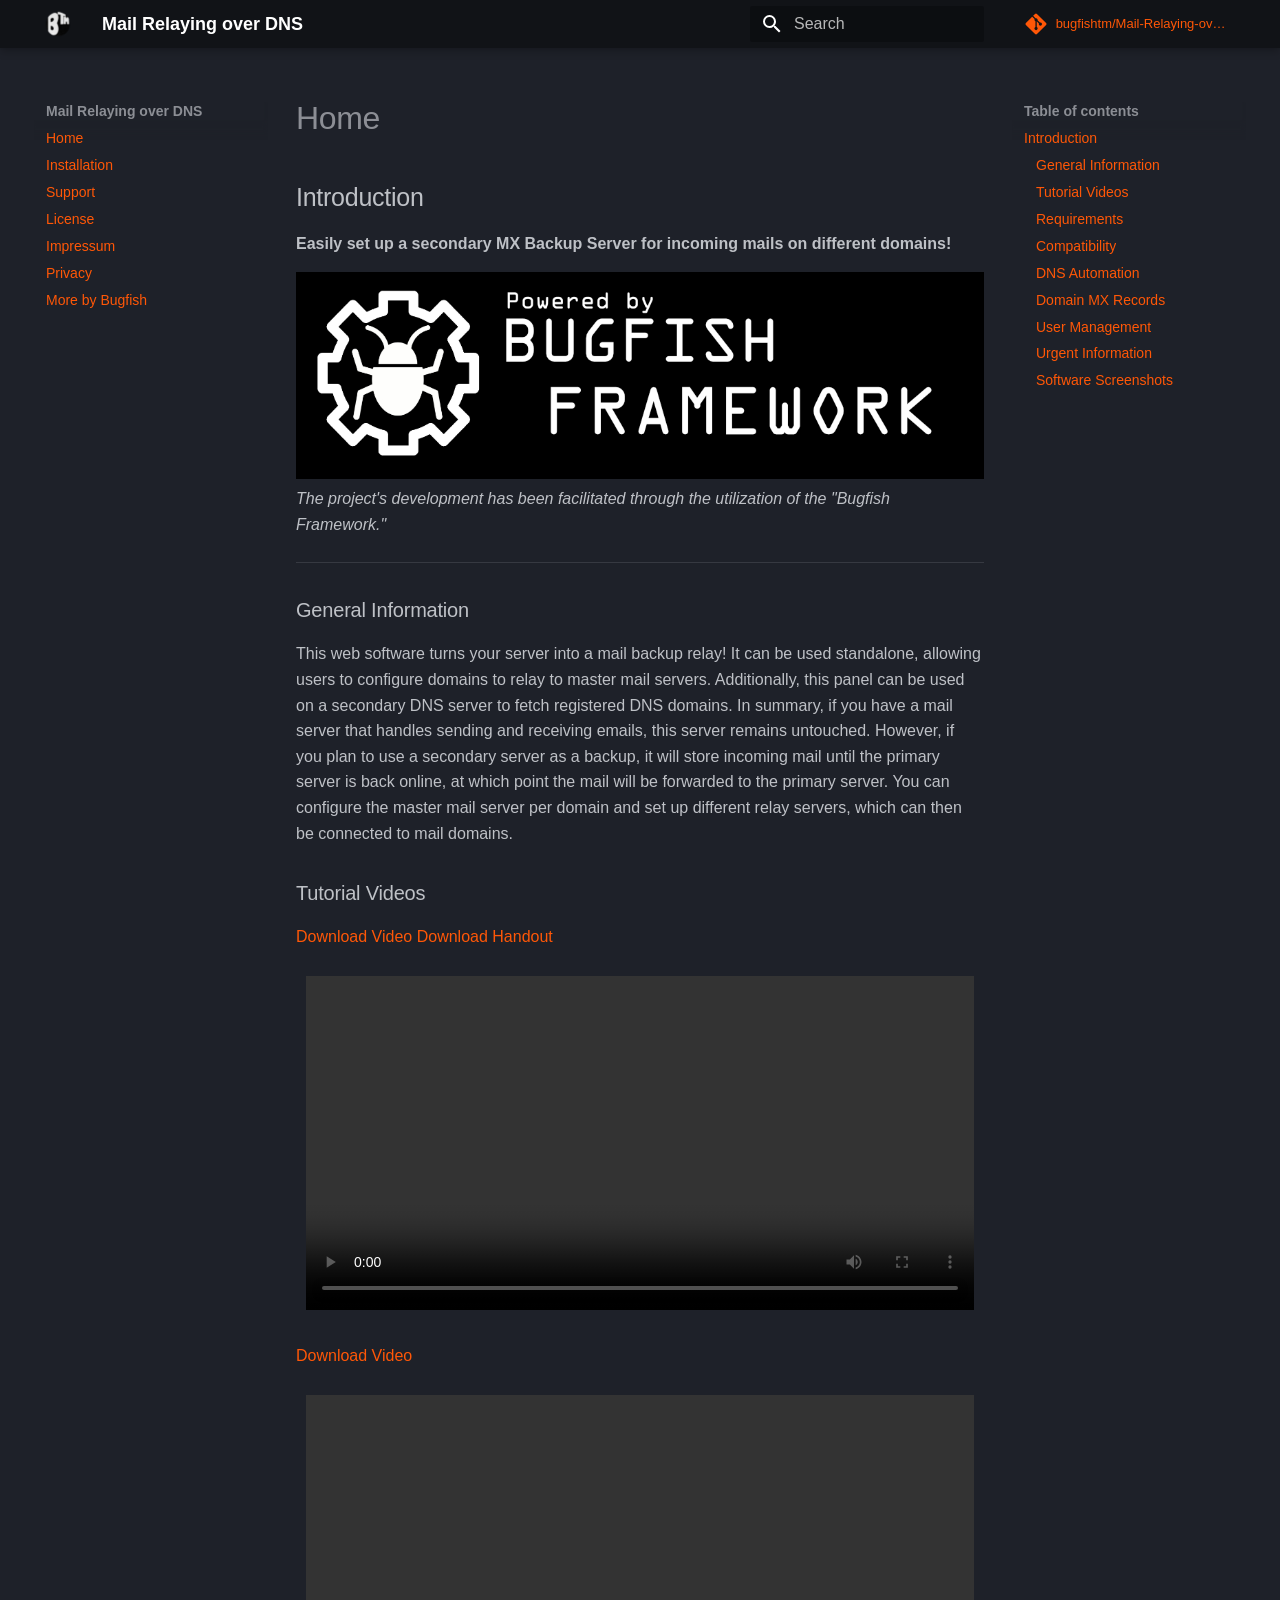
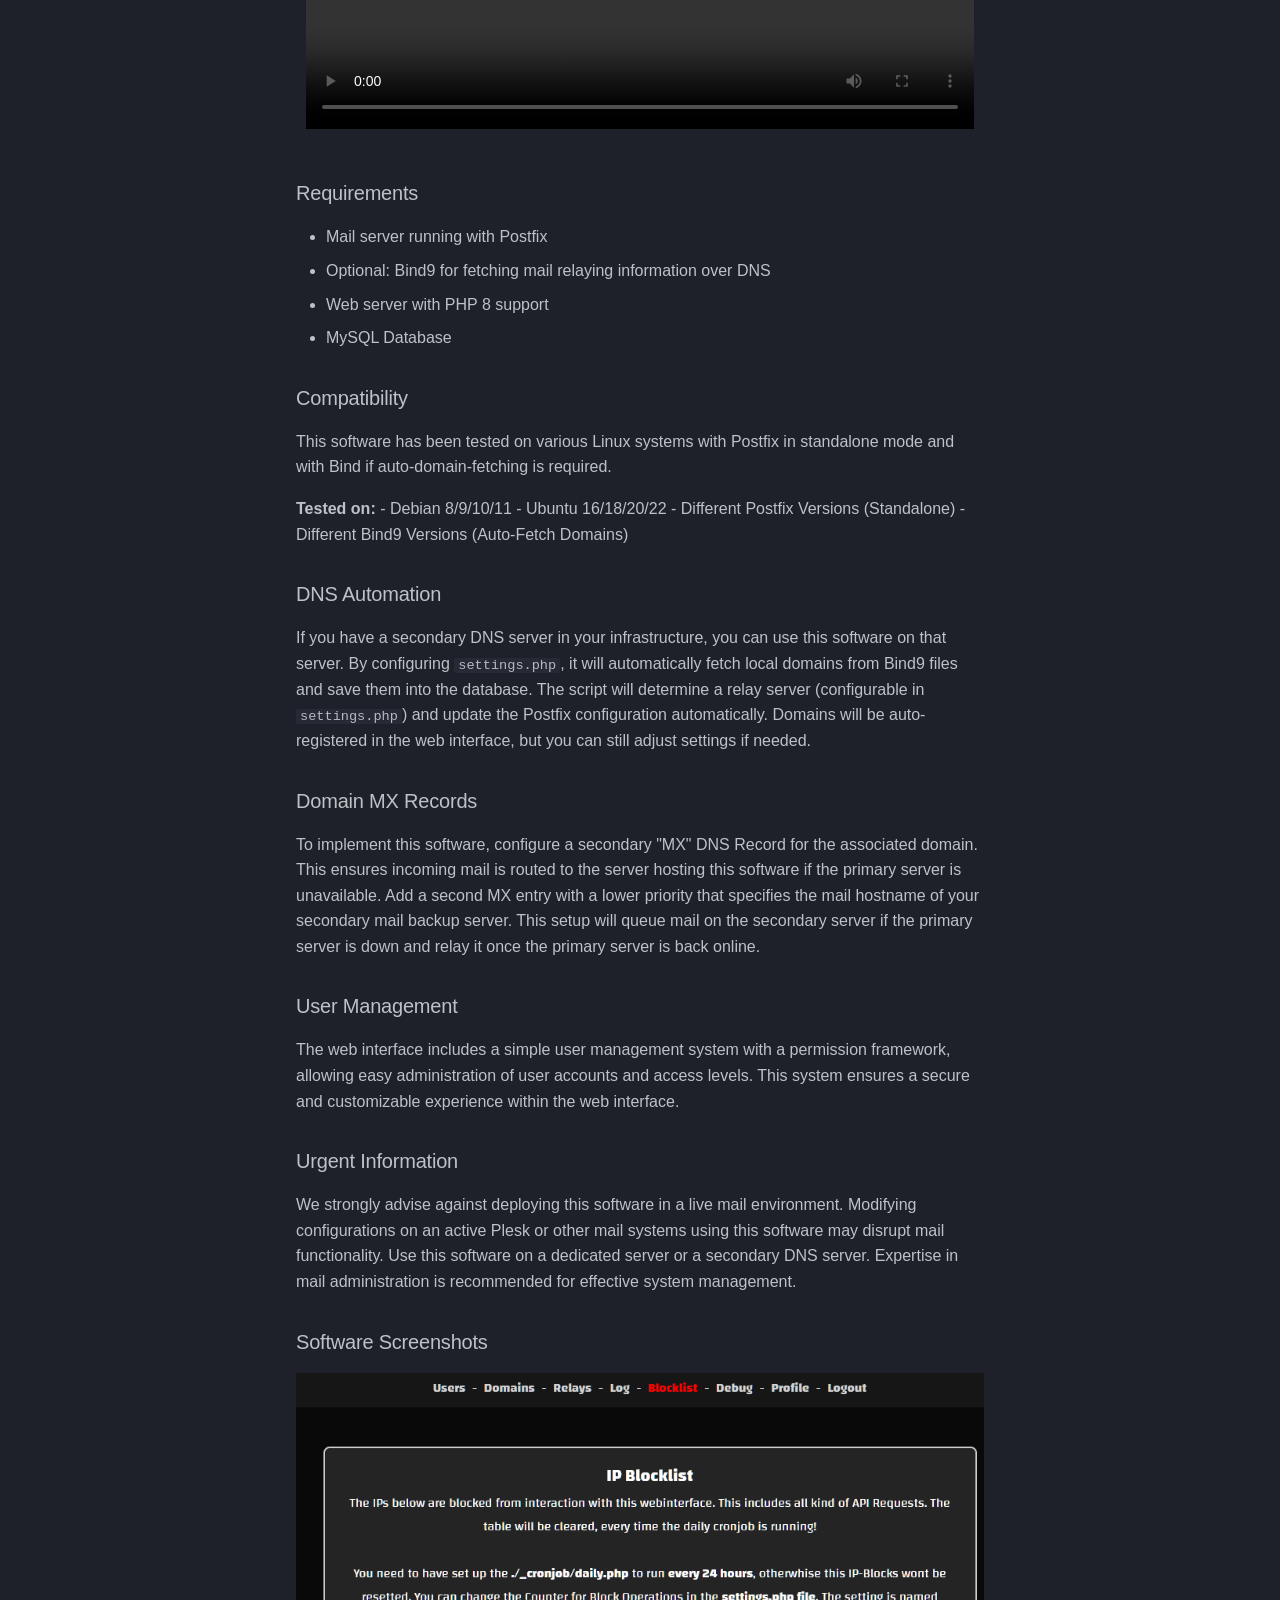
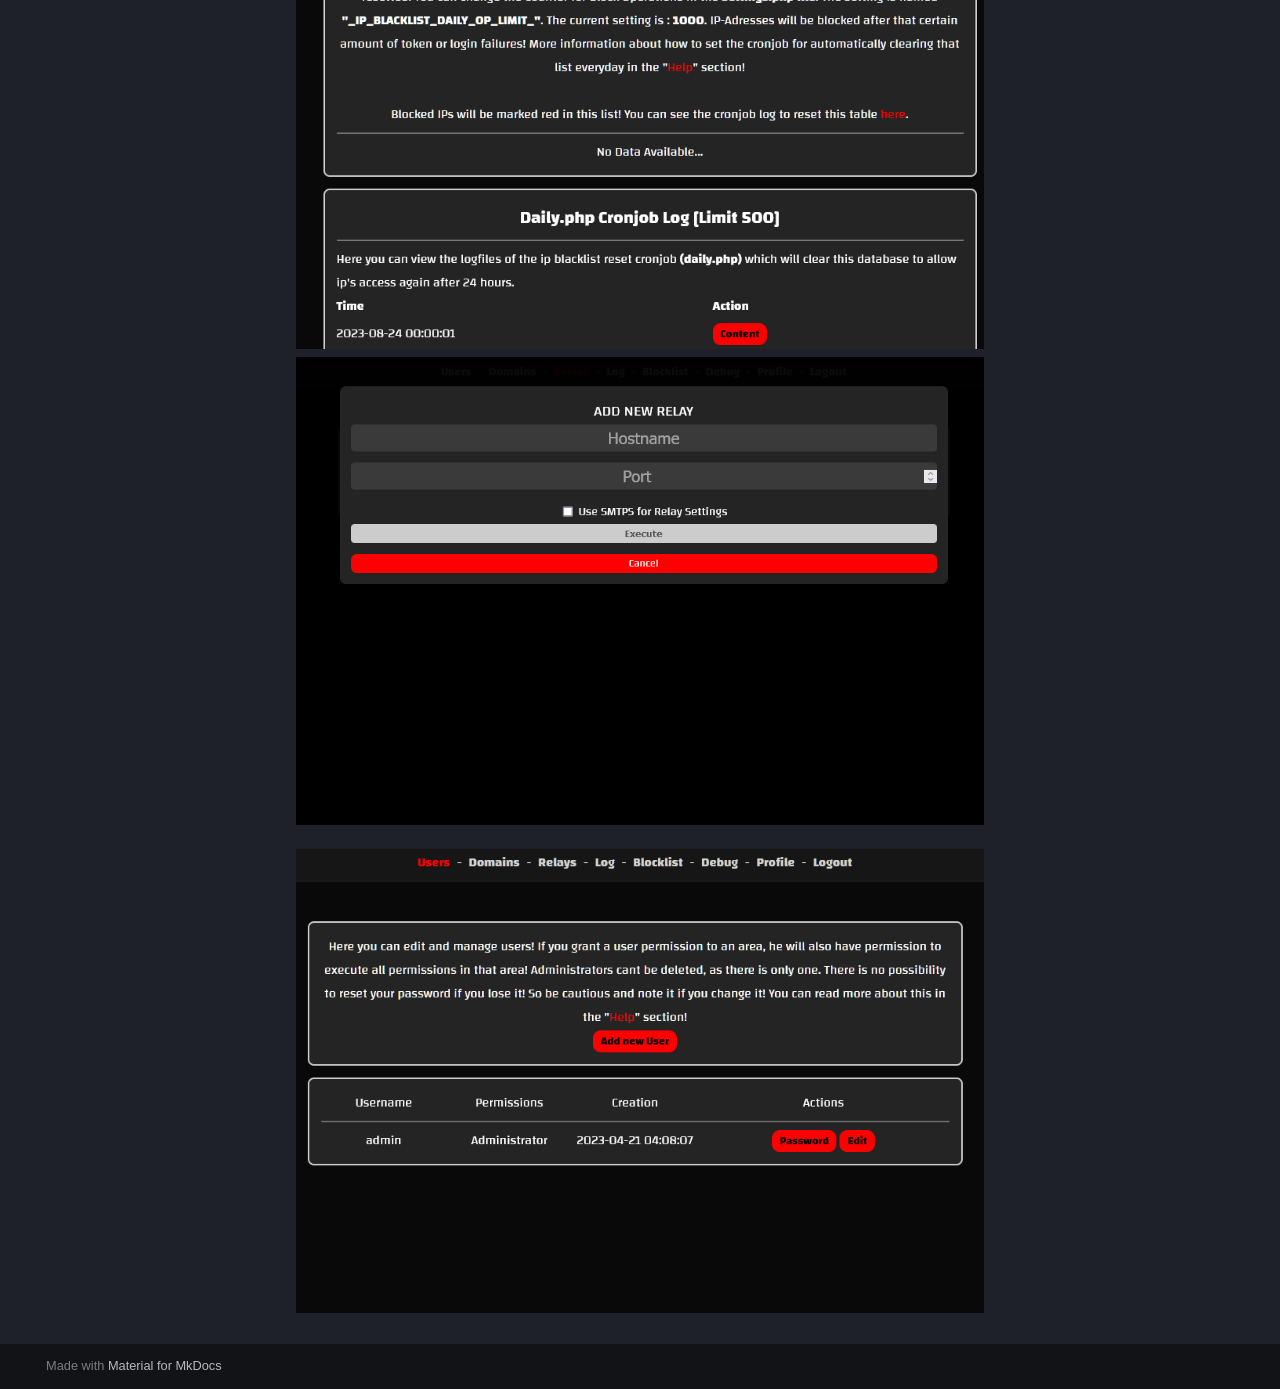
==== commit 3dbbae0d: "3.2.0" ====
--- a/docs/index.html
+++ b/docs/index.html
@@ -18,7 +18,7 @@
     
     
       
-        <title>Mail Relaying over DNS</title>
+        <title>Home - Mail Relaying over DNS</title>
       
     
     
@@ -29,7 +29,48 @@
       
       
 
-
+     <script type="application/ld+json">
+    {
+      "@context": "http://schema.org",
+      "@type": "WebSite",
+      "name": "Mail Relaying over DNS",
+    }
+    </script>     
+	<script type="application/ld+json">
+	{
+	  "@context": "http://schema.org",
+	  "@type": "TechArticle",
+	  "headline": "Home",
+	  "description": "Discover how to set up a secondary MX Backup Server for incoming mails. Learn about the software’s features, requirements, compatibility, and DNS automation. Explore tutorial videos, user management options, and urgent information for effective deployment and use.",
+	  "articleSection": "Introduction",
+	  "datePublished": "2024-08-19",
+	  "dateModified": "2024-08-19",
+	  "author": {
+		"@type": "Person",
+		"name": "Jan-Maurice Dahlmanns"
+	  },
+	  "publisher": {
+		"@type": "Organization",
+		"name": "Bugfish",
+		"logo": {
+		  "@type": "ImageObject",
+		  "url": "./logo.png"
+		}
+	  }
+	}
+	</script>
+    <meta http-equiv="X-UA-Compatible" content="IE=edge">
+	<meta name="subject" content="documentation">
+	<meta name="copyright" content="bugfish">
+	<meta name='language' content='en'>
+	<meta name='robots' content='index,follow'>
+	<meta name='author' content='bugfish, ynvnzmlzaa@gmail.com'>
+    
+    
+	<meta property="og:title" content="Home - Mail Relaying over DNS"/>
+	<meta name="description" content="Discover how to set up a secondary MX Backup Server for incoming mails. Learn about the software’s features, requirements, compatibility, and DNS automation. Explore tutorial videos, user management options, and urgent information for effective deployment and use.">  
+	<meta name="og:description" content="Discover how to set up a secondary MX Backup Server for incoming mails. Learn about the software’s features, requirements, compatibility, and DNS automation. Explore tutorial videos, user management options, and urgent information for effective deployment and use.">  
+	<meta property="og:image" content="./meta.png" />
     
     
       
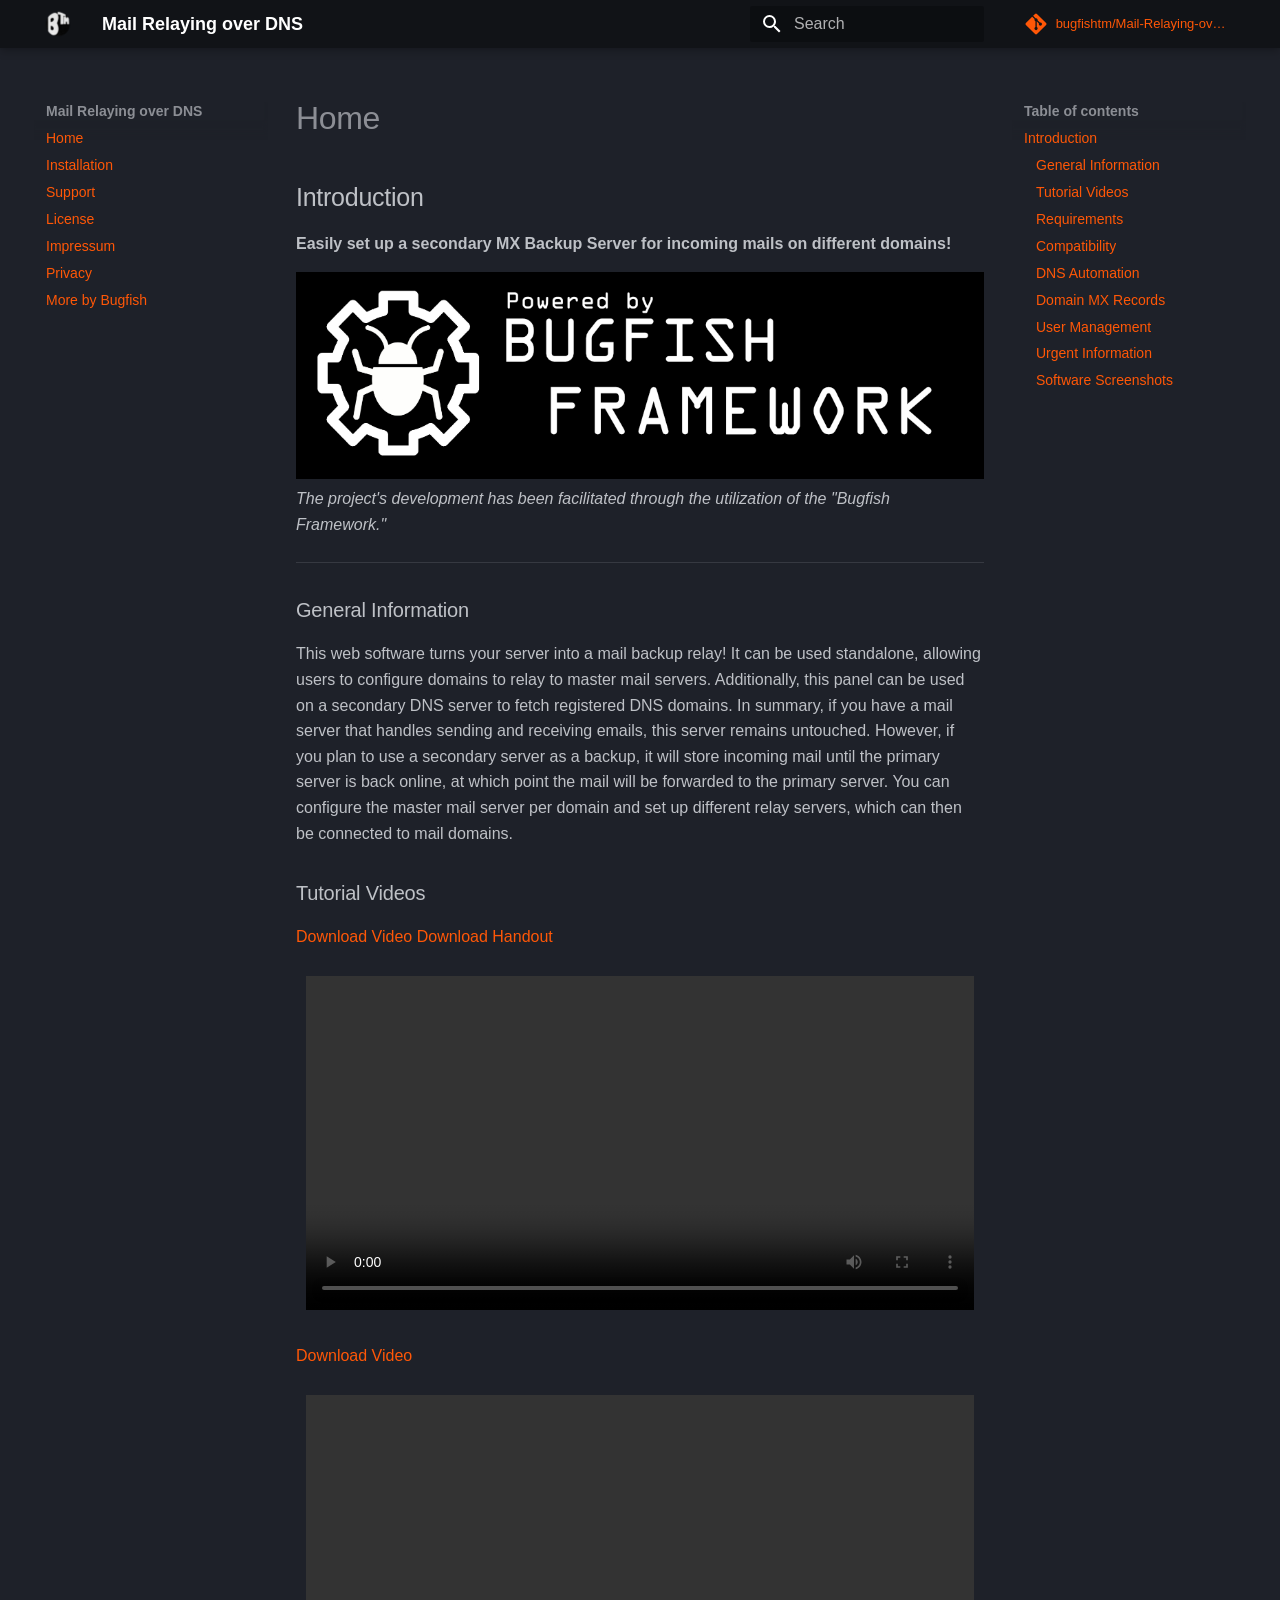
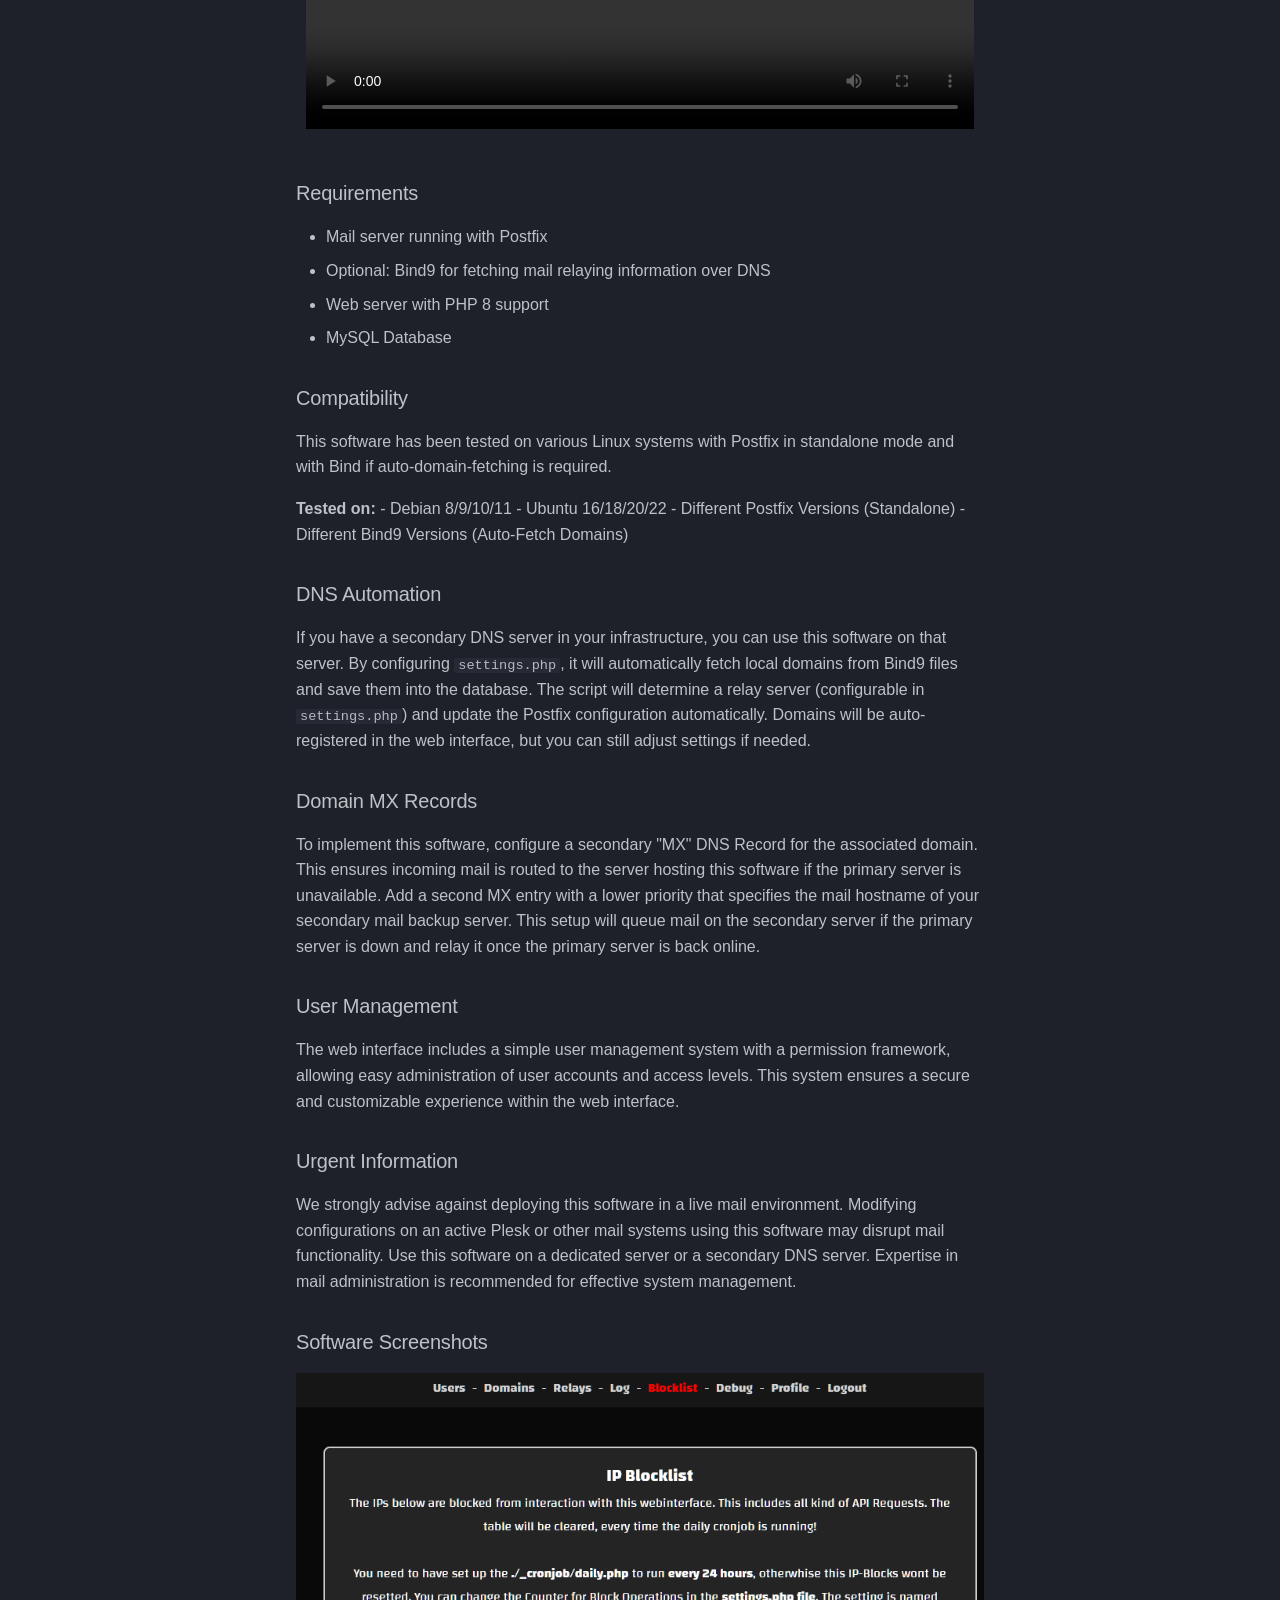
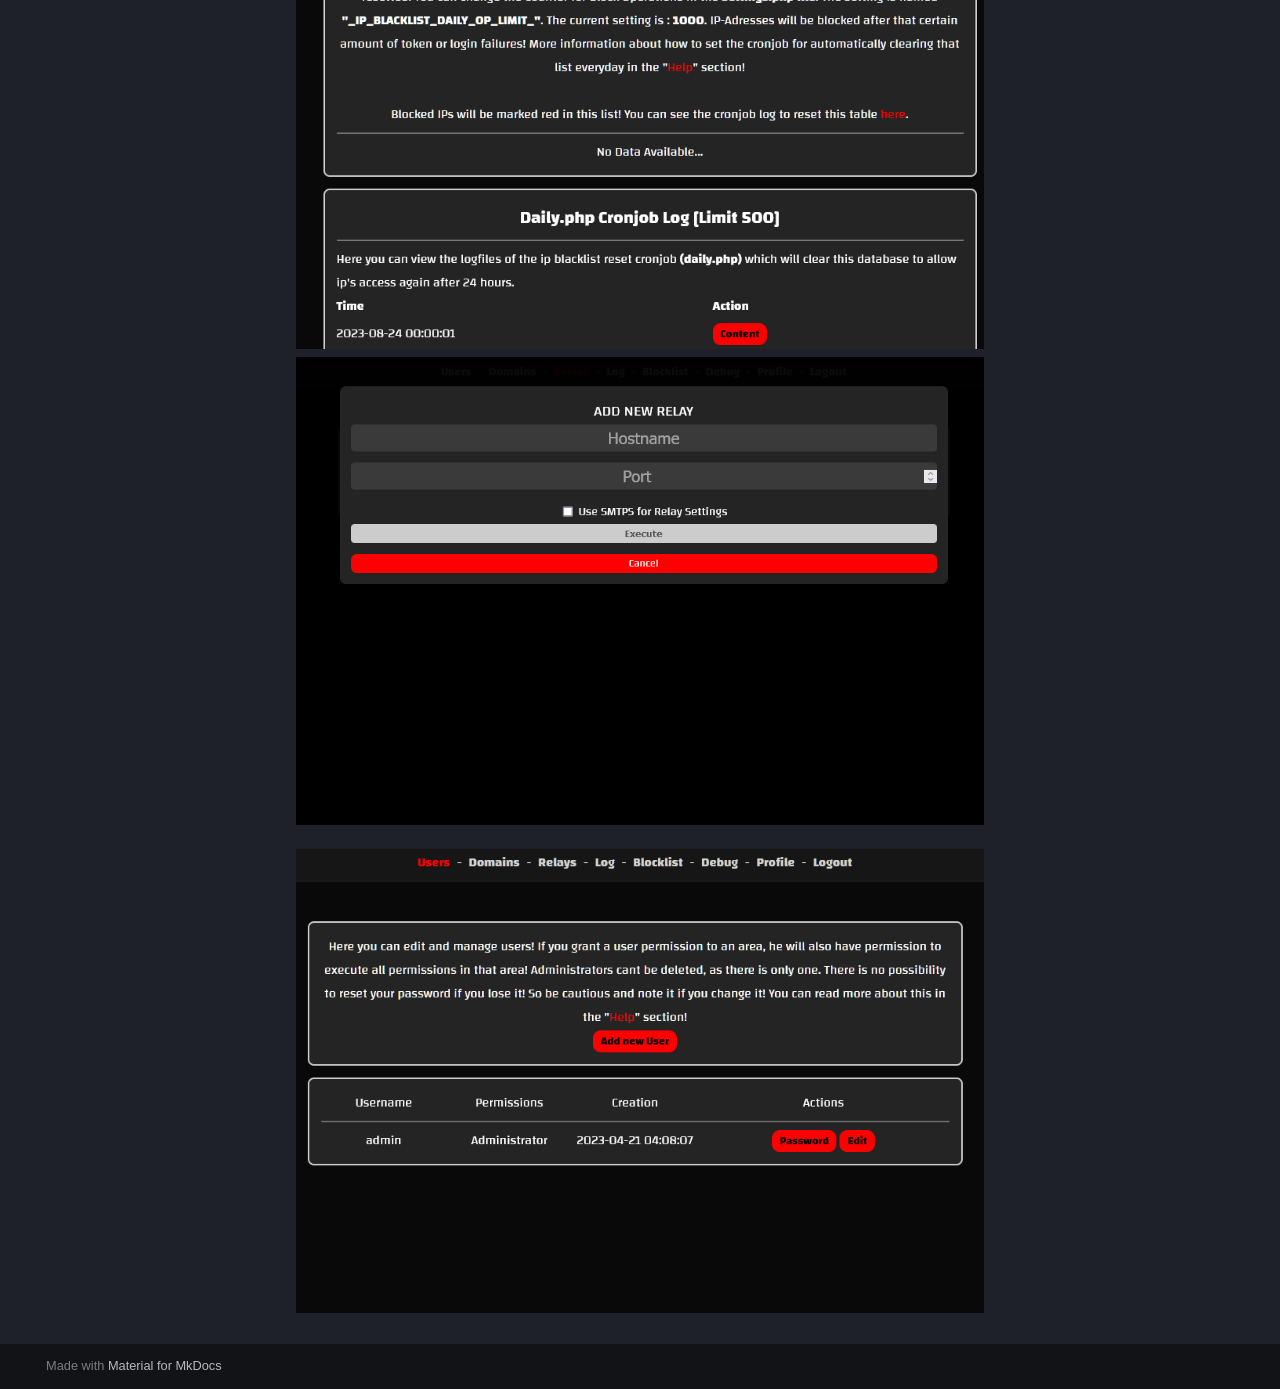
==== commit cf4998bb: "3.2.0" ====
--- a/docs/index.html
+++ b/docs/index.html
@@ -28,7 +28,6 @@
         <link rel="stylesheet" href="assets/stylesheets/palette.06af60db.min.css">
       
       
-
      <script type="application/ld+json">
     {
       "@context": "http://schema.org",
@@ -71,6 +70,7 @@
 	<meta name="description" content="Discover how to set up a secondary MX Backup Server for incoming mails. Learn about the software’s features, requirements, compatibility, and DNS automation. Explore tutorial videos, user management options, and urgent information for effective deployment and use.">  
 	<meta name="og:description" content="Discover how to set up a secondary MX Backup Server for incoming mails. Learn about the software’s features, requirements, compatibility, and DNS automation. Explore tutorial videos, user management options, and urgent information for effective deployment and use.">  
 	<meta property="og:image" content="./meta.png" />
+
     
     
       
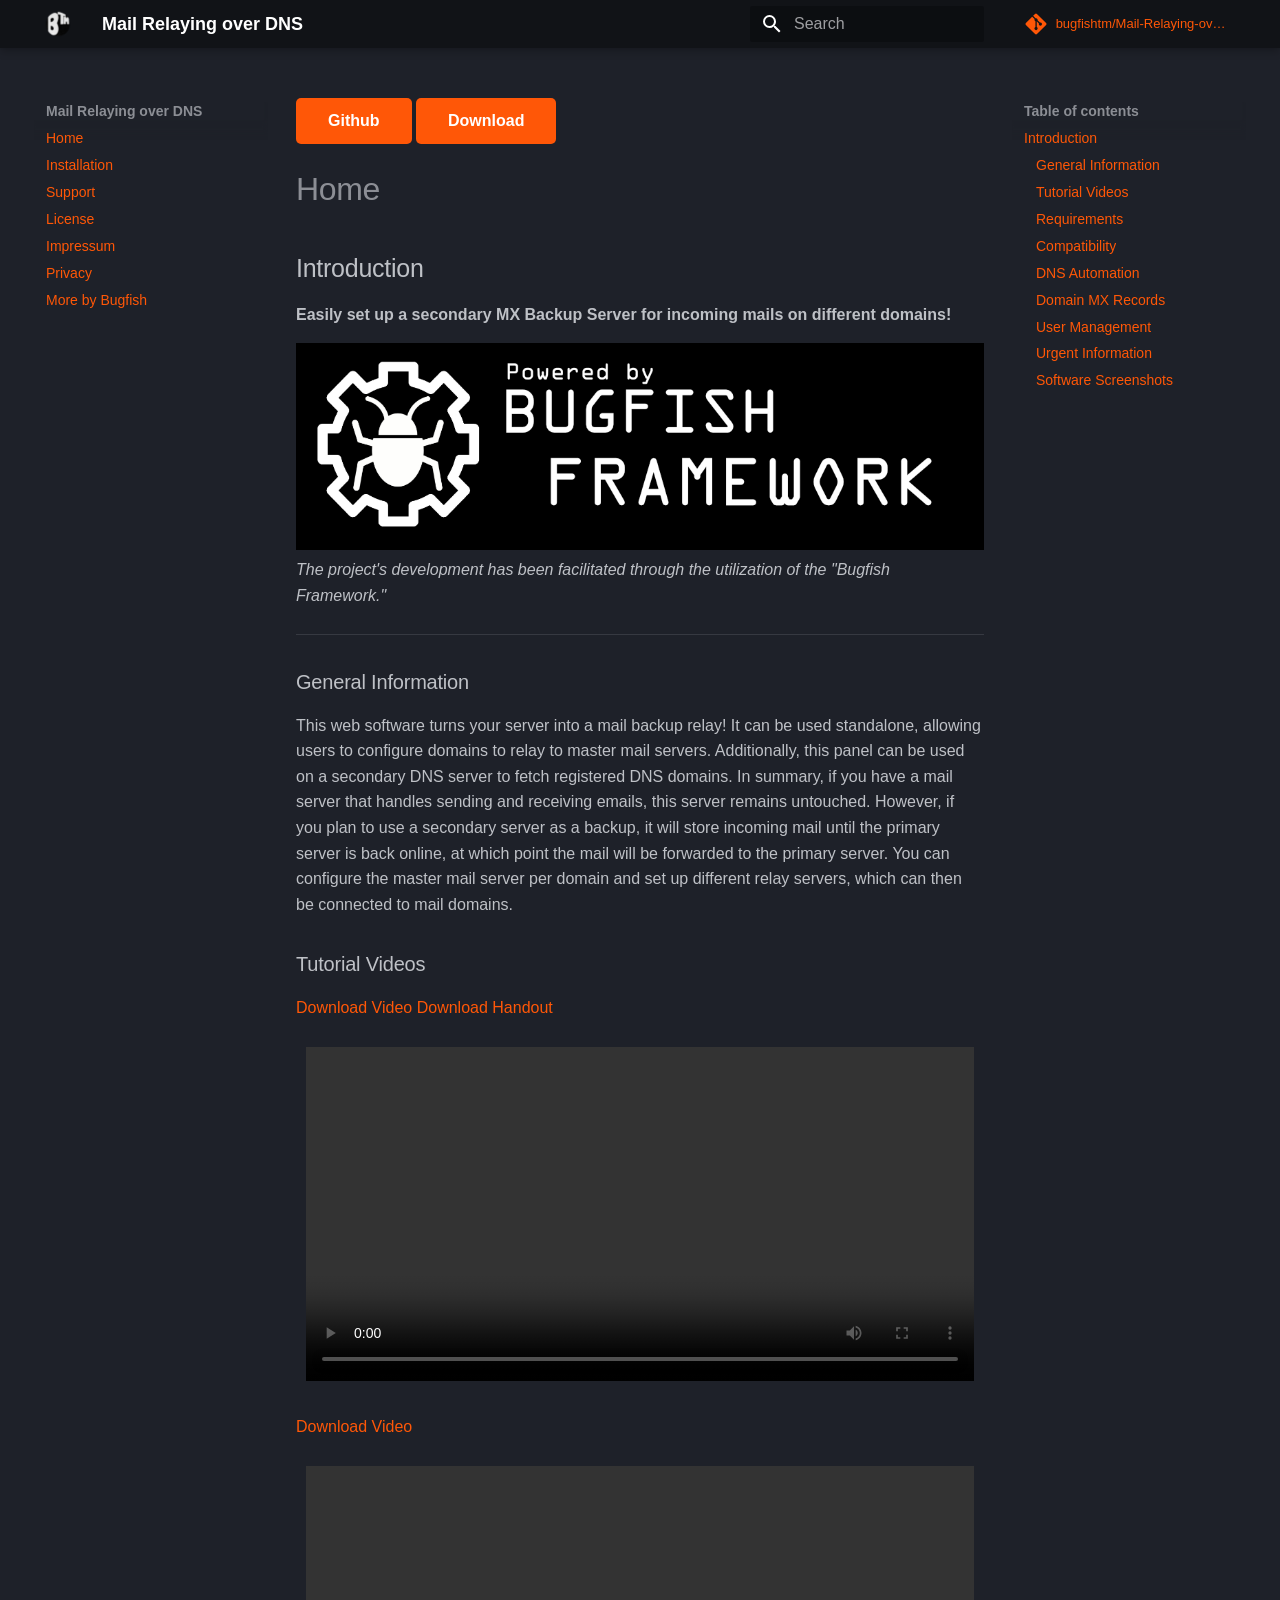
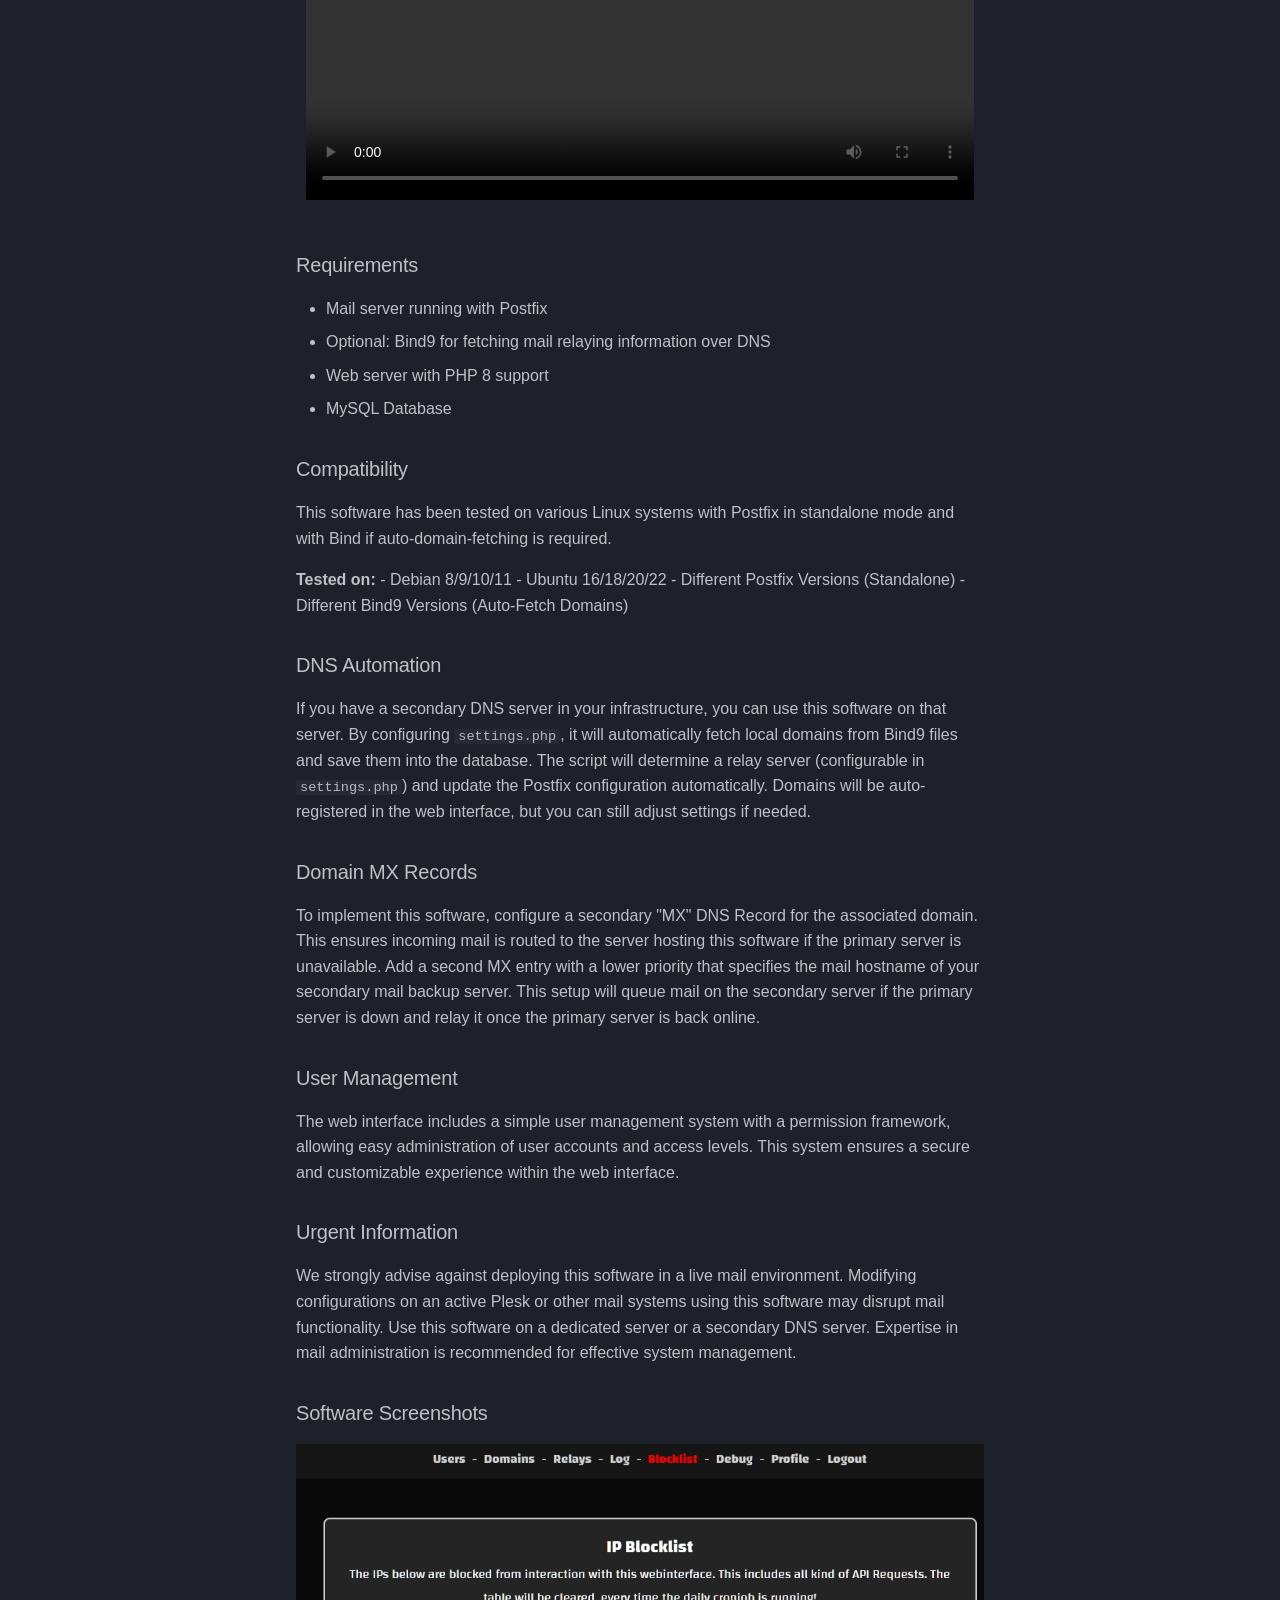
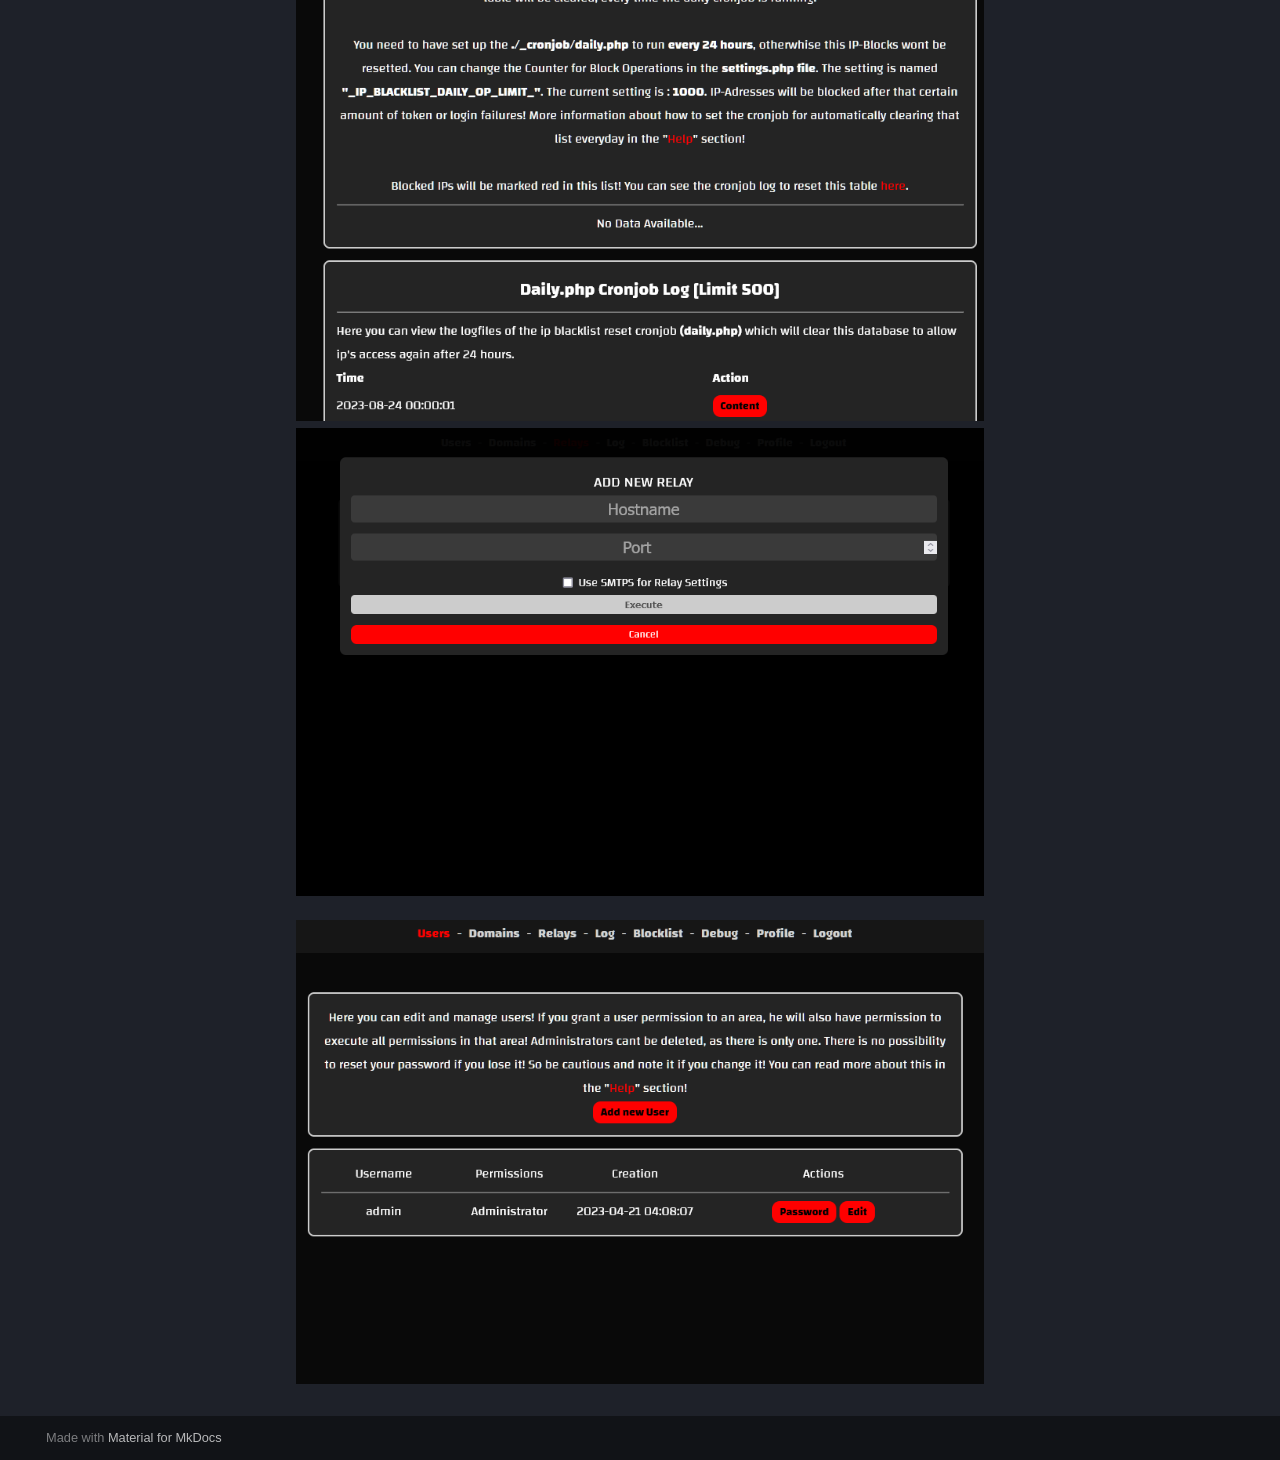
==== commit 579134fa: "Documentation" ====
--- a/docs/index.html
+++ b/docs/index.html
@@ -672,6 +672,8 @@
                   
 
   
+<a class="md-button" rel="noopener" target="_blank" href="https://github.com/bugfishtm/Mail-Relaying-over-DNS">Github</a> 
+ <a class="md-button" rel="noopener" target="_blank" href="https://github.com/bugfishtm/Mail-Relaying-over-DNS/archive/refs/heads/main.zip">Download</a><br /><br />
   
 
 
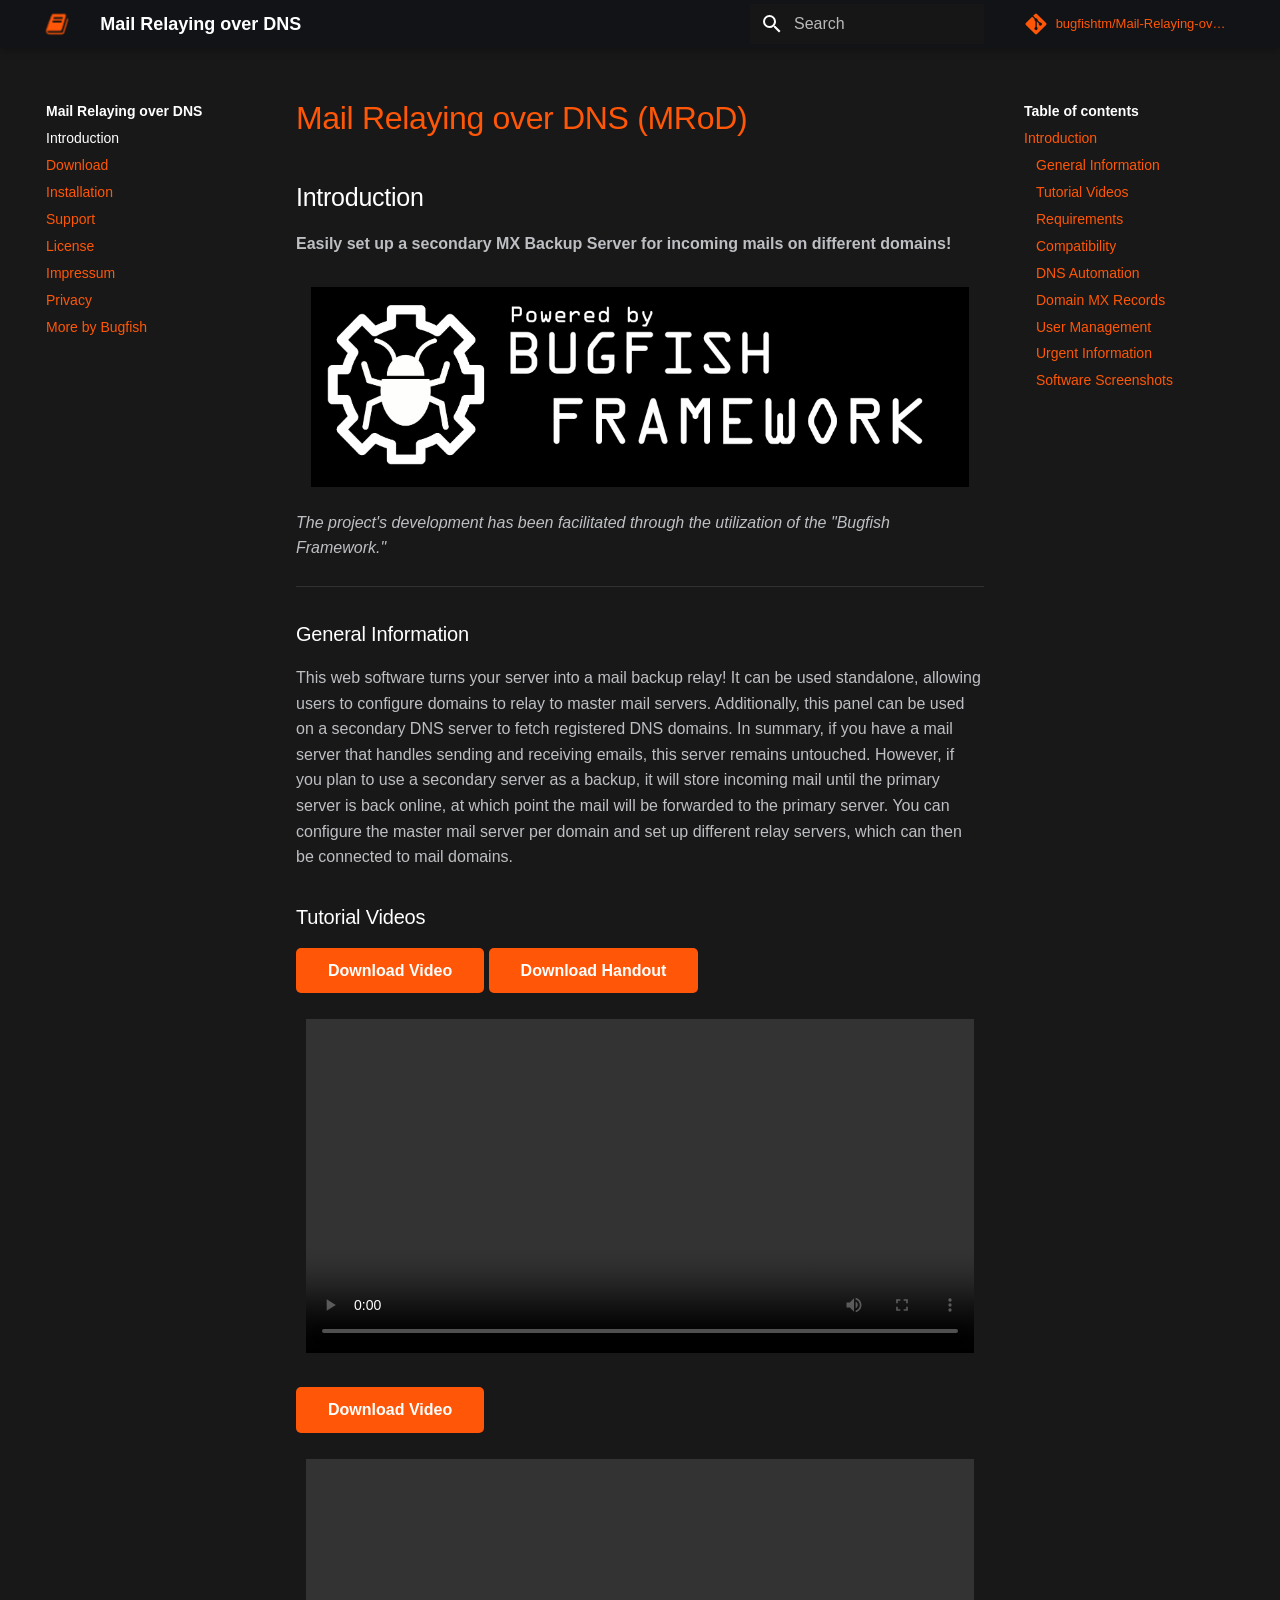
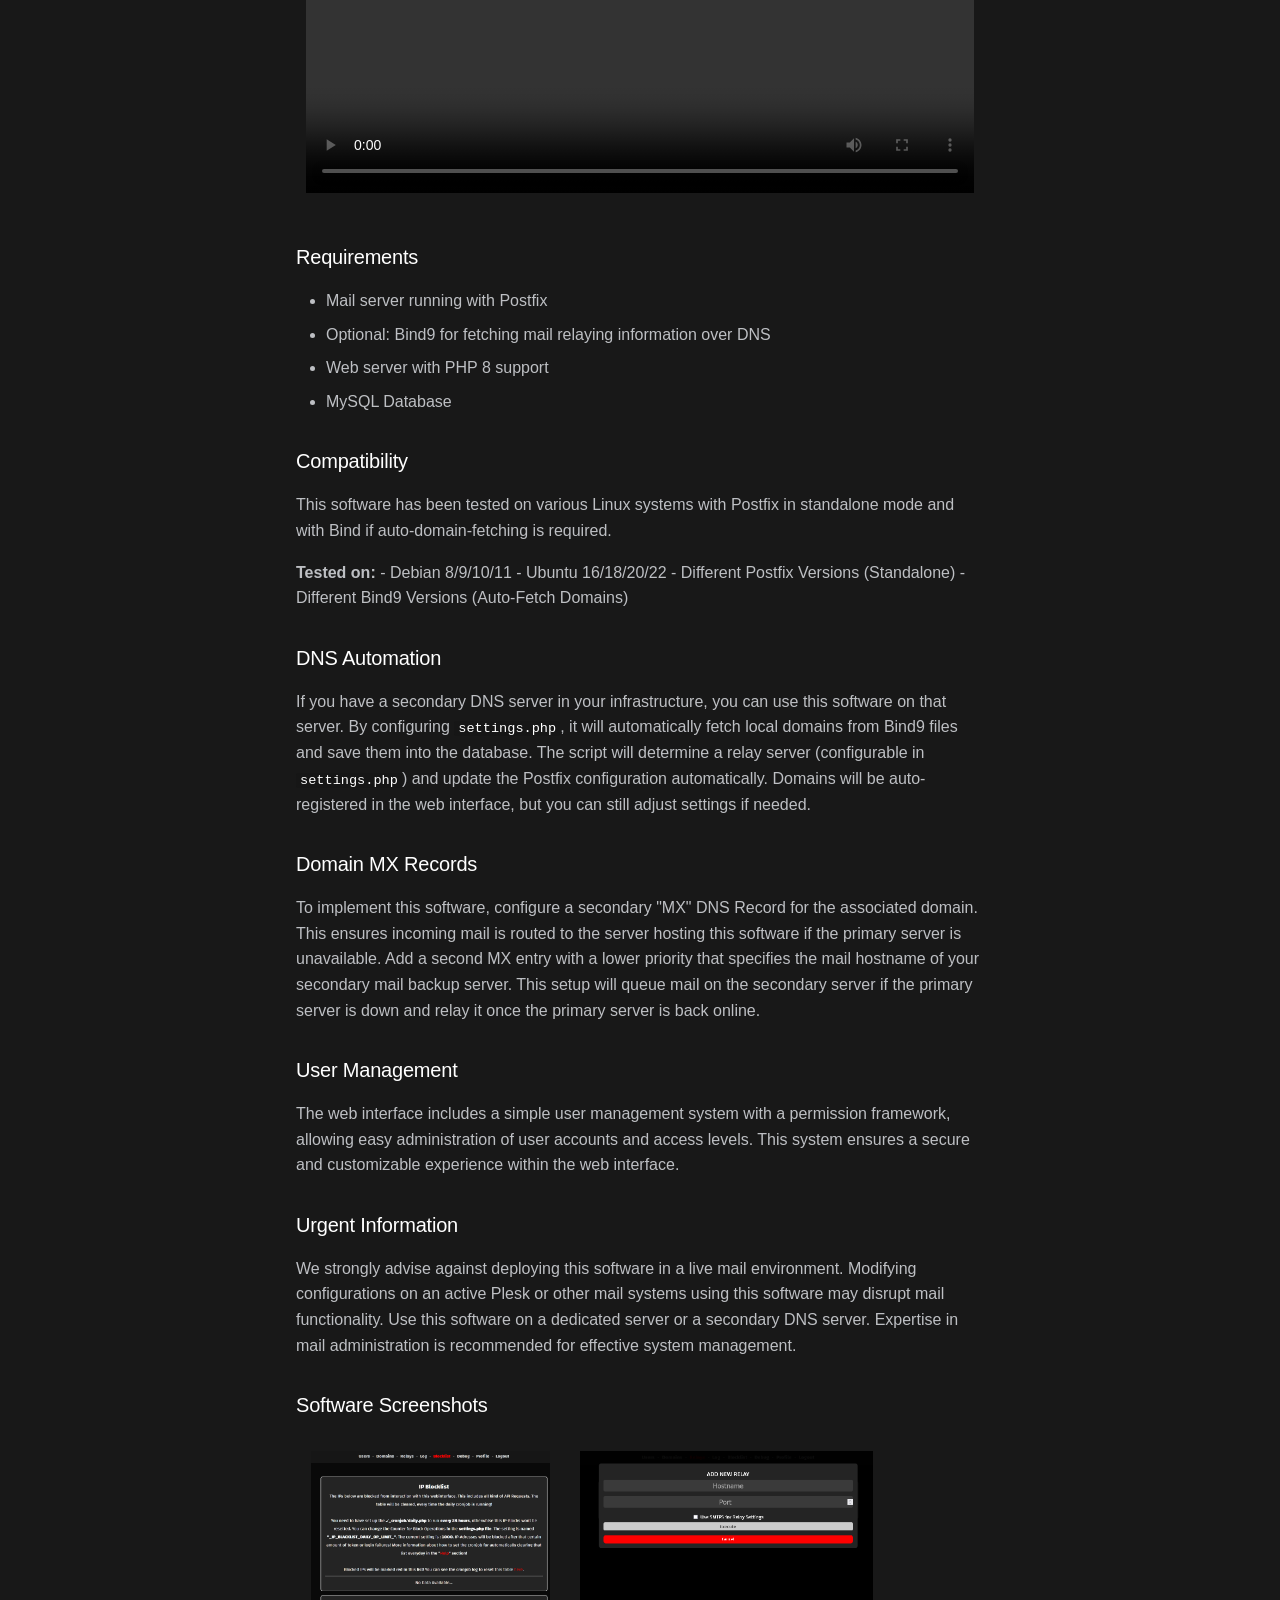
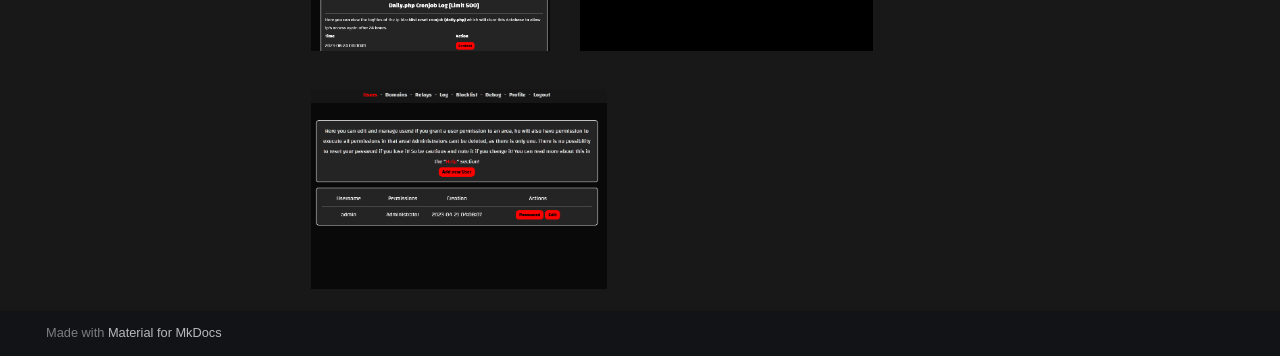
==== commit 562ab6d9: "3.2.0" ====
--- a/docs/index.html
+++ b/docs/index.html
@@ -10,7 +10,7 @@
       
       
       
-        <link rel="next" href="installation.html">
+        <link rel="next" href="download.html">
       
       
       <link rel="icon" href="favicon.ico">
@@ -18,7 +18,7 @@
     
     
       
-        <title>Home - Mail Relaying over DNS</title>
+        <title>Introduction - Mail Relaying over DNS</title>
       
     
     
@@ -39,7 +39,7 @@
 	{
 	  "@context": "http://schema.org",
 	  "@type": "TechArticle",
-	  "headline": "Home",
+	  "headline": "Introduction",
 	  "description": "Discover how to set up a secondary MX Backup Server for incoming mails. Learn about the software’s features, requirements, compatibility, and DNS automation. Explore tutorial videos, user management options, and urgent information for effective deployment and use.",
 	  "articleSection": "Introduction",
 	  "datePublished": "2024-08-19",
@@ -66,7 +66,7 @@
 	<meta name='author' content='bugfish, ynvnzmlzaa@gmail.com'>
     
     
-	<meta property="og:title" content="Home - Mail Relaying over DNS"/>
+	<meta property="og:title" content="Introduction - Mail Relaying over DNS"/>
 	<meta name="description" content="Discover how to set up a secondary MX Backup Server for incoming mails. Learn about the software’s features, requirements, compatibility, and DNS automation. Explore tutorial videos, user management options, and urgent information for effective deployment and use.">  
 	<meta name="og:description" content="Discover how to set up a secondary MX Backup Server for incoming mails. Learn about the software’s features, requirements, compatibility, and DNS automation. Explore tutorial videos, user management options, and urgent information for effective deployment and use.">  
 	<meta property="og:image" content="./meta.png" />
@@ -90,7 +90,16 @@
     
     
     
-  </head>
+   <link href="assets/stylesheets/glightbox.min.css" rel="stylesheet"/><style>
+    html.glightbox-open { overflow: initial; height: 100%; }
+    .gslide-title { margin-top: 0px; user-select: text; }
+    .gslide-desc { color: #666; user-select: text; }
+    .gslide-image img { background: white; }
+    .gscrollbar-fixer { padding-right: 15px; }
+    .gdesc-inner { font-size: 0.75rem; }
+    body[data-md-color-scheme="slate"] .gdesc-inner { background: var(--md-default-bg-color);}
+    body[data-md-color-scheme="slate"] .gslide-title { color: var(--md-default-fg-color);}
+    body[data-md-color-scheme="slate"] .gslide-desc { color: var(--md-default-fg-color);}</style> <script src="assets/javascripts/glightbox.min.js"></script></head>
   
   
     
@@ -109,7 +118,7 @@
     <div data-md-component="skip">
       
         
-        <a href="#introduction" class="md-skip">
+        <a href="#mail-relaying-over-dns-mrod" class="md-skip">
           Skip to content
         </a>
       
@@ -144,7 +153,7 @@
         <div class="md-header__topic" data-md-component="header-topic">
           <span class="md-ellipsis">
             
-              Home
+              Introduction
             
           </span>
         </div>
@@ -278,12 +287,14 @@
       <input class="md-nav__toggle md-toggle" type="checkbox" id="__toc">
       
       
+        
+      
       
         <label class="md-nav__link md-nav__link--active" for="__toc">
           
   
   <span class="md-ellipsis">
-    Home
+    Introduction
   </span>
   
 
@@ -294,7 +305,7 @@
         
   
   <span class="md-ellipsis">
-    Home
+    Introduction
   </span>
   
 
@@ -305,6 +316,8 @@
 <nav class="md-nav md-nav--secondary" aria-label="Table of contents">
   
   
+  
+    
   
   
     <label class="md-nav__title" for="__toc">
@@ -413,6 +426,26 @@
   
 </nav>
       
+    </li>
+  
+
+    
+      
+      
+  
+  
+  
+  
+    <li class="md-nav__item">
+      <a href="download.html" class="md-nav__link">
+        
+  
+  <span class="md-ellipsis">
+    Download
+  </span>
+  
+
+      </a>
     </li>
   
 
@@ -554,6 +587,8 @@
   
   
   
+    
+  
   
     <label class="md-nav__title" for="__toc">
       <span class="md-nav__icon md-icon"></span>
@@ -672,27 +707,25 @@
                   
 
   
-<a class="md-button" rel="noopener" target="_blank" href="https://github.com/bugfishtm/Mail-Relaying-over-DNS">Github</a> 
- <a class="md-button" rel="noopener" target="_blank" href="https://github.com/bugfishtm/Mail-Relaying-over-DNS/archive/refs/heads/main.zip">Download</a><br /><br />
-  
-
-
-  <h1>Home</h1>
-
-<div><h2 id="introduction">Introduction</h2>
+  
+
+
+<div><h1 id="mail-relaying-over-dns-mrod">Mail Relaying over DNS (MRoD)</h1>
+<h2 id="introduction">Introduction</h2>
 <p><strong>Easily set up a secondary MX Backup Server for incoming mails on different domains!</strong></p>
-<p><img alt="Bugfish Framework Banner" src="bugfish-framework-banner.jpg">
+<p><a class="glightbox" href="bugfish-framework-banner.jpg" data-type="image" data-width="auto" data-height="auto" data-desc-position="bottom"><img alt="Bugfish Framework Banner" src="bugfish-framework-banner.jpg"></a>
+<br clear="both">
 <em>The project's development has been facilitated through the utilization of the "Bugfish Framework."</em></p>
 <hr>
 <h3 id="general-information">General Information</h3>
 <p>This web software turns your server into a mail backup relay! It can be used standalone, allowing users to configure domains to relay to master mail servers. Additionally, this panel can be used on a secondary DNS server to fetch registered DNS domains. In summary, if you have a mail server that handles sending and receiving emails, this server remains untouched. However, if you plan to use a secondary server as a backup, it will store incoming mail until the primary server is back online, at which point the mail will be forwarded to the primary server. You can configure the master mail server per domain and set up different relay servers, which can then be connected to mail domains.</p>
 <h3 id="tutorial-videos">Tutorial Videos</h3>
-<p><a href="Introduction.mp4">Download Video</a> <a href="presentation.pptx">Download Handout</a></p>
+<p><a class="md-button" href="Introduction.mp4">Download Video</a> <a class="md-button" href="presentation.pptx">Download Handout</a></p>
 <video width="320" height="240" style="padding: 10px; min-width: 100%; max-width: 200px;" controls>
             <source src="./Introduction.mp4" type="video/mp4">
             Your browser does not support the video tag.</source></video>
 
-<p><a href="information.mp4">Download Video</a></p>
+<p><a class="md-button" href="information.mp4">Download Video</a></p>
 <video width="320" height="240" style="padding: 10px; min-width: 100%; max-width: 200px;" controls>
             <source src="./information.mp4" type="video/mp4">
             Your browser does not support the video tag.
@@ -721,9 +754,9 @@
 <h3 id="urgent-information">Urgent Information</h3>
 <p>We strongly advise against deploying this software in a live mail environment. Modifying configurations on an active Plesk or other mail systems using this software may disrupt mail functionality. Use this software on a dedicated server or a secondary DNS server. Expertise in mail administration is recommended for effective system management.</p>
 <h3 id="software-screenshots">Software Screenshots</h3>
-<p><a href="1.png"><img alt="Screenshot of IP Blocklist" src="1.png"></a>
-<a href="2.png"><img alt="Screenshot of Relay Server Creation" src="2.png"></a></p>
-<p><a href="main.png"><img alt="Image of User Management Panel" src="main.png"></a></p></div>
+<p><a class="glightbox" href="1.png" data-type="image" data-width="auto" data-height="auto" data-desc-position="bottom"><img alt="Screenshot of IP Blocklist" src="1.png"></a>
+<a class="glightbox" href="2.png" data-type="image" data-width="auto" data-height="auto" data-desc-position="bottom"><img alt="Screenshot of Relay Server Creation" src="2.png"></a>
+<a class="glightbox" href="main.png" data-type="image" data-width="auto" data-height="auto" data-desc-position="bottom"><img alt="Image of User Management Panel" src="main.png"></a></p></div>
 
 
 
@@ -770,7 +803,7 @@
     </div>
     
     
-    <script id="__config" type="application/json">{"base": ".", "features": [], "search": "assets/javascripts/workers/search.b8dbb3d2.min.js", "translations": {"clipboard.copied": "Copied to clipboard", "clipboard.copy": "Copy to clipboard", "search.result.more.one": "1 more on this page", "search.result.more.other": "# more on this page", "search.result.none": "No matching documents", "search.result.one": "1 matching document", "search.result.other": "# matching documents", "search.result.placeholder": "Type to start searching", "search.result.term.missing": "Missing", "select.version": "Select version"}}</script>
+    <script id="__config" type="application/json">{"base": ".", "features": ["content.code.copy"], "search": "assets/javascripts/workers/search.b8dbb3d2.min.js", "translations": {"clipboard.copied": "Copied to clipboard", "clipboard.copy": "Copy to clipboard", "search.result.more.one": "1 more on this page", "search.result.more.other": "# more on this page", "search.result.none": "No matching documents", "search.result.one": "1 matching document", "search.result.other": "# matching documents", "search.result.placeholder": "Type to start searching", "search.result.term.missing": "Missing", "select.version": "Select version"}}</script>
     
     
       <script src="assets/javascripts/bundle.fe8b6f2b.min.js"></script>
@@ -778,5 +811,7 @@
         <script src="javascripts/extra.js"></script>
       
     
-  </body>
+  <script id="init-glightbox">const lightbox = GLightbox({"touchNavigation": true, "loop": false, "zoomable": true, "draggable": true, "openEffect": "zoom", "closeEffect": "zoom", "slideEffect": "slide"});
+document$.subscribe(() => { lightbox.reload() });
+</script></body>
 </html>
--- a/docs/stylesheets/extra.css
+++ b/docs/stylesheets/extra.css
@@ -16,6 +16,28 @@
     color: var(--md-typeset-a-color);
 }
 
+.md-main {
+	background: #181818;
+}
+
+.md-search__inner, .md-search__form, .md-search__input {
+	background: #161616;
+}
+
+
+.md-search__output, .md-search__scrollwrap {
+	background: #242424;
+}
+
+h1 {
+	color: #ff5707 !important;
+}
+
+h1, h2, h3, h4 {
+	color: #ff5707;
+	color: #FFFFFF;
+}
+
 a:hover {
     color: #FFFFFF !important;
 }
@@ -23,8 +45,9 @@
 .md-nav__source a {
 	color: black;
 }
-.md-nav__source a:hover {
-	color: white;
+.md-nav__source:hover {
+	background: #242424;
+	color: white !important;
 }
 
 .md-button {
@@ -49,4 +72,55 @@
 	background: #111317 !important;
 	border-color: #ff5707 !important;
 	border: none !important;
+}
+
+.md-nav__title {
+	background: none !important;
+	box-shadow: none !important;
+}
+
+code {
+	background: #161616 !important;
+	color: #FFFFFF !important;
+}
+
+.md-nav__link--passed {
+	color: #ff5707 !important;
+}
+.md-nav__link--active {
+	color: #FFFFFF !important;
+}
+
+.md-nav__title, .md-nav__title {
+	color: white !important;
+}
+.md-nav__title {
+	background: #181818 !important;
+}
+
+.md-nav__list, .md-nav--secondary {
+	background: #181818 !important;
+}
+
+.md-typeset__table table th { 
+	background: #121212;
+}
+
+.md-typeset__table table tr { 
+	background: #242424;
+}
+
+.md-typeset__table table tr:hover { 
+	background: #323232 !important;
+}
+
+.glightbox {
+  float: left;
+  margin: 15px;
+}
+
+.glightbox img {
+  width: 100%;
+  height: 200px;
+  object-fit: cover;
 }
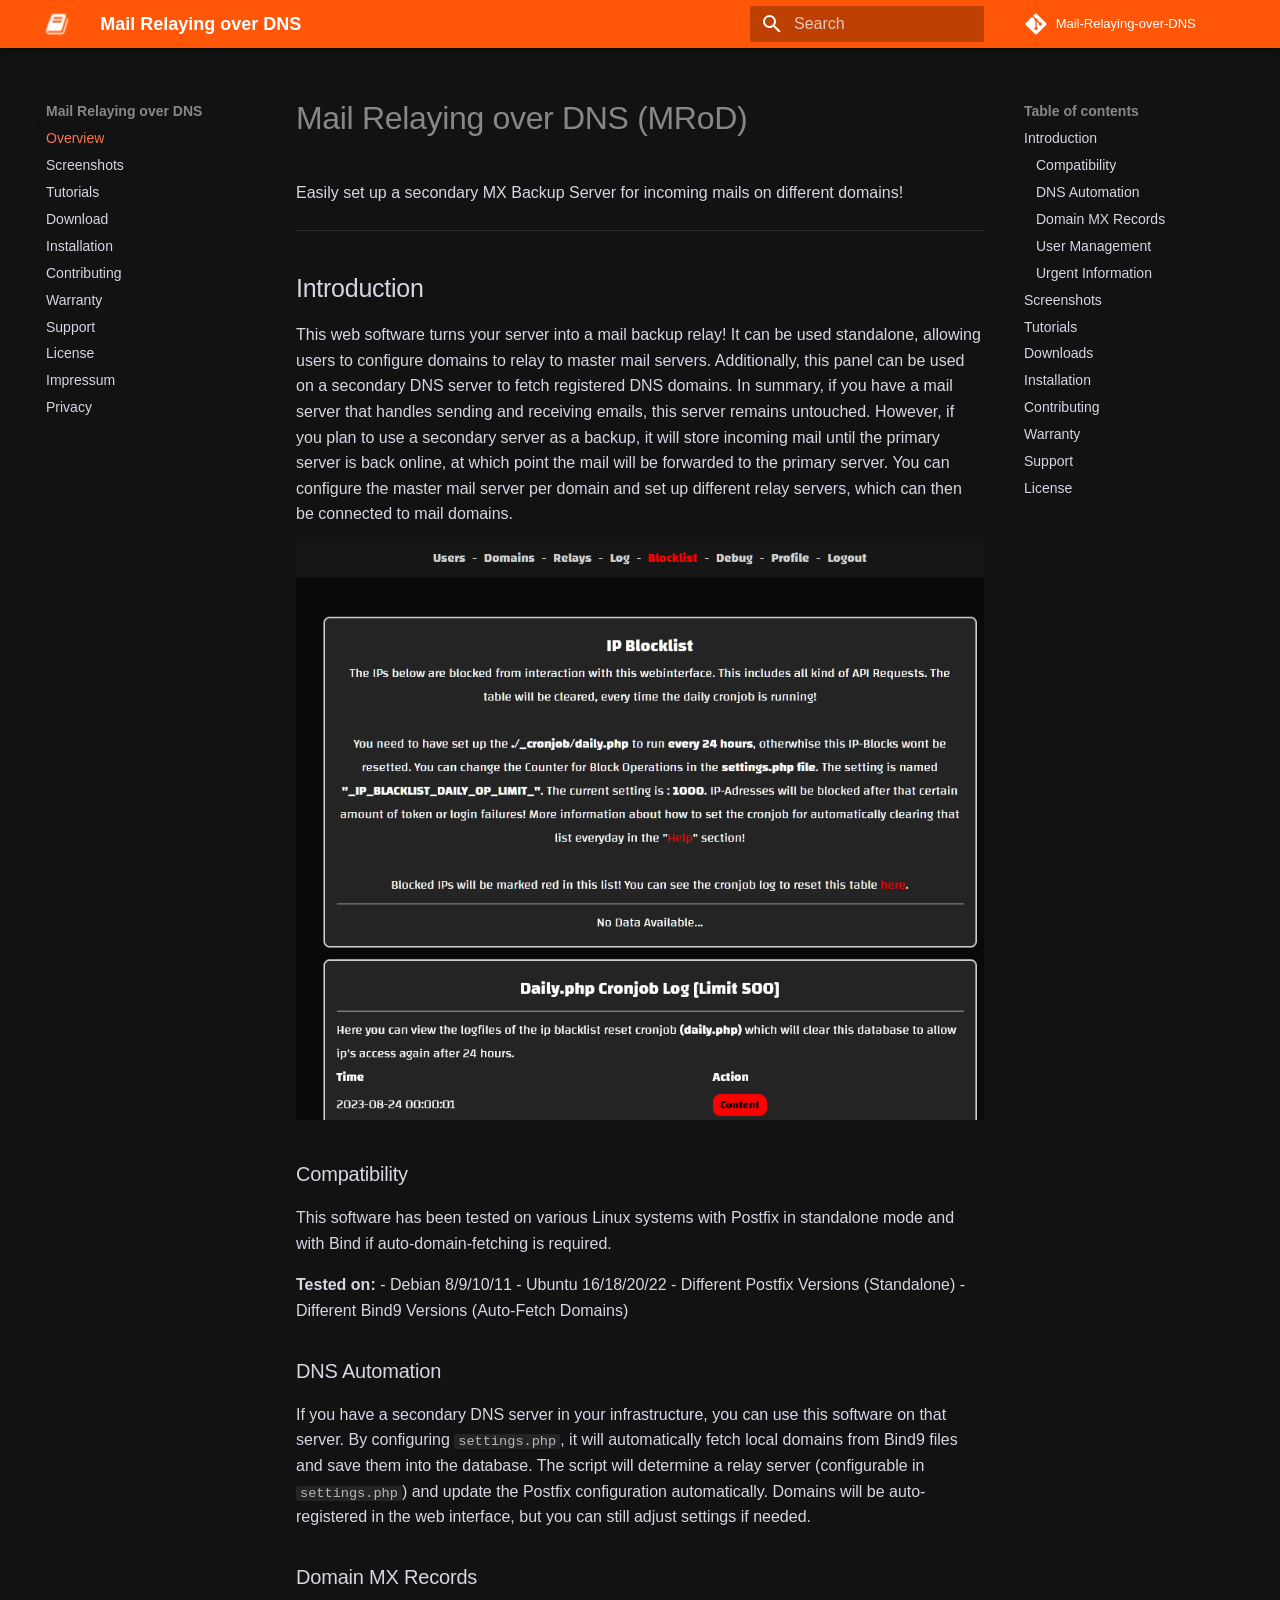
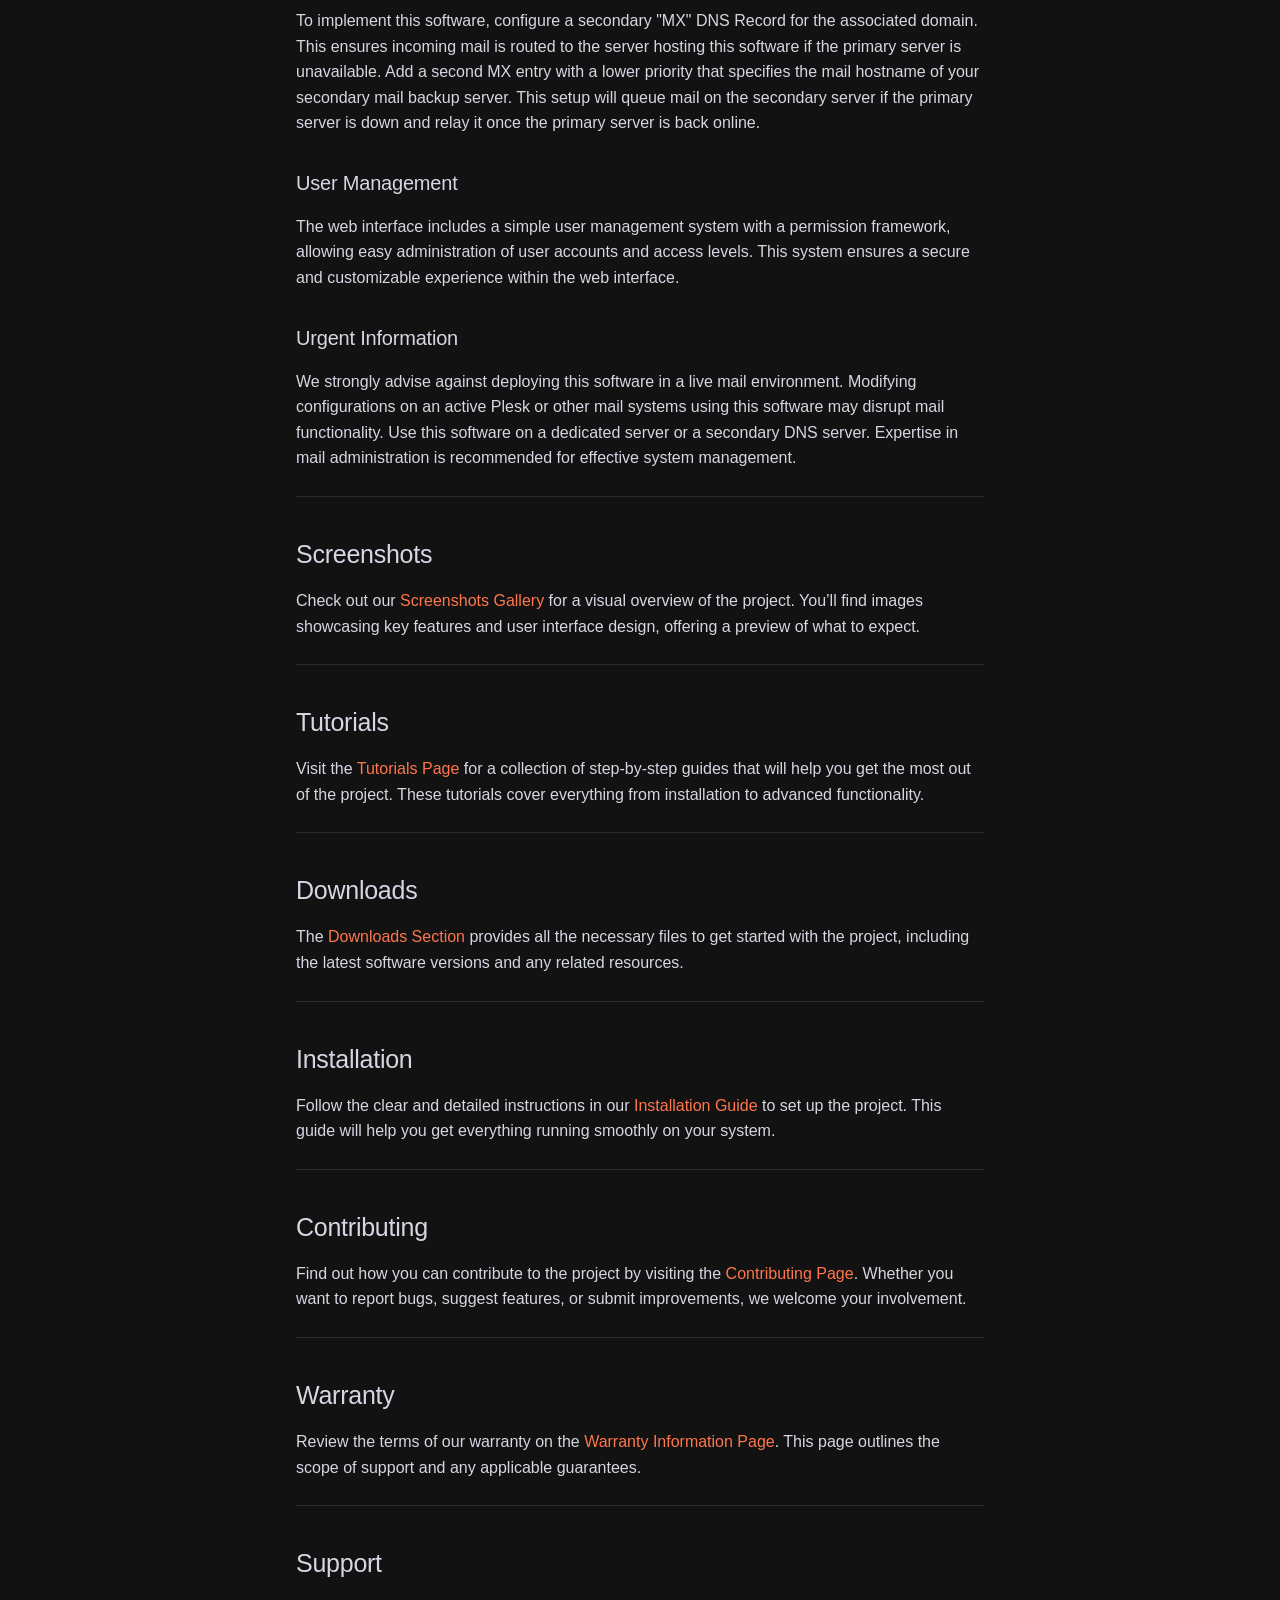
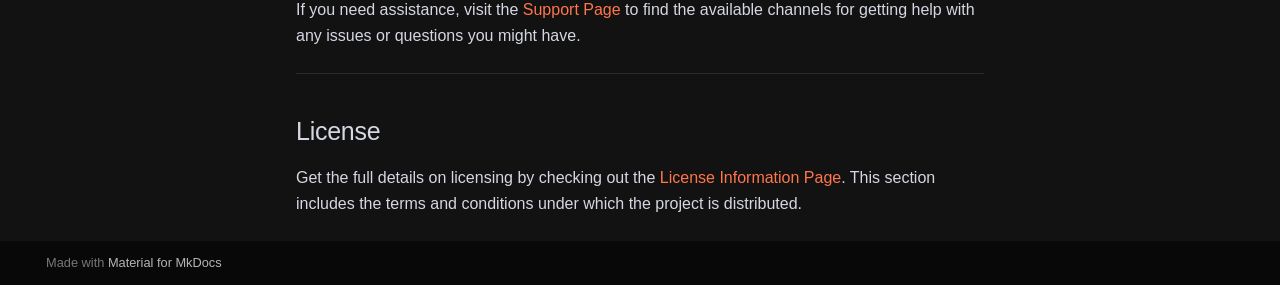
==== commit 3fadc666: "3.2.1" ====
--- a/docs/index.html
+++ b/docs/index.html
@@ -10,7 +10,7 @@
       
       
       
-        <link rel="next" href="download.html">
+        <link rel="next" href="screenshots.html">
       
       
       <link rel="icon" href="favicon.ico">
@@ -18,7 +18,7 @@
     
     
       
-        <title>Introduction - Mail Relaying over DNS</title>
+        <title>Overview - Mail Relaying over DNS</title>
       
     
     
@@ -28,22 +28,32 @@
         <link rel="stylesheet" href="assets/stylesheets/palette.06af60db.min.css">
       
       
-     <script type="application/ld+json">
+   <!-- META INJECTION START -->
+  <!-- META INJECTION START -->
+  <!-- META INJECTION START -->
+    <meta http-equiv="X-UA-Compatible" content="IE=edge">
+	<meta name="subject" content="documentation">
+	<meta name="copyright" content="bugfish">
+	<meta name="language" content="en">
+	<meta name="robots" content="index,follow">
+	<meta name="author" content="bugfish, ynvnzmlzaa@gmail.com">
+	<meta property="og:image" content="./meta.png">    
+    <script type="application/ld+json">
     {
       "@context": "http://schema.org",
       "@type": "WebSite",
       "name": "Mail Relaying over DNS",
     }
-    </script>     
+    </script>
 	<script type="application/ld+json">
 	{
 	  "@context": "http://schema.org",
 	  "@type": "TechArticle",
-	  "headline": "Introduction",
+	  "headline": "Overview",
 	  "description": "Discover how to set up a secondary MX Backup Server for incoming mails. Learn about the software’s features, requirements, compatibility, and DNS automation. Explore tutorial videos, user management options, and urgent information for effective deployment and use.",
-	  "articleSection": "Introduction",
-	  "datePublished": "2024-08-19",
-	  "dateModified": "2024-08-19",
+	  "articleSection": "Overview",
+	  "datePublished": "2025-03-04",
+	  "dateModified": "2025-03-04",
 	  "author": {
 		"@type": "Person",
 		"name": "Jan-Maurice Dahlmanns"
@@ -57,19 +67,14 @@
 		}
 	  }
 	}
-	</script>
-    <meta http-equiv="X-UA-Compatible" content="IE=edge">
-	<meta name="subject" content="documentation">
-	<meta name="copyright" content="bugfish">
-	<meta name='language' content='en'>
-	<meta name='robots' content='index,follow'>
-	<meta name='author' content='bugfish, ynvnzmlzaa@gmail.com'>
-    
-    
-	<meta property="og:title" content="Introduction - Mail Relaying over DNS"/>
+	</script> 
+	<meta property="og:title" content="Overview - Mail Relaying over DNS">
 	<meta name="description" content="Discover how to set up a secondary MX Backup Server for incoming mails. Learn about the software’s features, requirements, compatibility, and DNS automation. Explore tutorial videos, user management options, and urgent information for effective deployment and use.">  
 	<meta name="og:description" content="Discover how to set up a secondary MX Backup Server for incoming mails. Learn about the software’s features, requirements, compatibility, and DNS automation. Explore tutorial videos, user management options, and urgent information for effective deployment and use.">  
-	<meta property="og:image" content="./meta.png" />
+  <!-- META INJECTION END -->  
+  <!-- META INJECTION END -->  
+  <!-- META INJECTION END --> 
+
 
     
     
@@ -81,7 +86,7 @@
     
       <link rel="stylesheet" href="assets/_mkdocstrings.css">
     
-      <link rel="stylesheet" href="stylesheets/extra.css">
+      <link rel="stylesheet" href="extra.css">
     
     <script>__md_scope=new URL(".",location),__md_hash=e=>[...e].reduce((e,_)=>(e<<5)-e+_.charCodeAt(0),0),__md_get=(e,_=localStorage,t=__md_scope)=>JSON.parse(_.getItem(t.pathname+"."+e)),__md_set=(e,_,t=localStorage,a=__md_scope)=>{try{t.setItem(a.pathname+"."+e,JSON.stringify(_))}catch(e){}}</script>
     
@@ -153,7 +158,7 @@
         <div class="md-header__topic" data-md-component="header-topic">
           <span class="md-ellipsis">
             
-              Introduction
+              Overview
             
           </span>
         </div>
@@ -222,7 +227,7 @@
     <svg xmlns="http://www.w3.org/2000/svg" viewBox="0 0 448 512"><!--! Font Awesome Free 6.6.0 by @fontawesome - https://fontawesome.com License - https://fontawesome.com/license/free (Icons: CC BY 4.0, Fonts: SIL OFL 1.1, Code: MIT License) Copyright 2024 Fonticons, Inc.--><path d="M439.55 236.05 244 40.45a28.87 28.87 0 0 0-40.81 0l-40.66 40.63 51.52 51.52c27.06-9.14 52.68 16.77 43.39 43.68l49.66 49.66c34.23-11.8 61.18 31 35.47 56.69-26.49 26.49-70.21-2.87-56-37.34L240.22 199v121.85c25.3 12.54 22.26 41.85 9.08 55a34.34 34.34 0 0 1-48.55 0c-17.57-17.6-11.07-46.91 11.25-56v-123c-20.8-8.51-24.6-30.74-18.64-45L142.57 101 8.45 235.14a28.86 28.86 0 0 0 0 40.81l195.61 195.6a28.86 28.86 0 0 0 40.8 0l194.69-194.69a28.86 28.86 0 0 0 0-40.81z"/></svg>
   </div>
   <div class="md-source__repository">
-    bugfishtm/Mail-Relaying-over-DNS
+    Mail-Relaying-over-DNS
   </div>
 </a>
       </div>
@@ -267,7 +272,7 @@
     <svg xmlns="http://www.w3.org/2000/svg" viewBox="0 0 448 512"><!--! Font Awesome Free 6.6.0 by @fontawesome - https://fontawesome.com License - https://fontawesome.com/license/free (Icons: CC BY 4.0, Fonts: SIL OFL 1.1, Code: MIT License) Copyright 2024 Fonticons, Inc.--><path d="M439.55 236.05 244 40.45a28.87 28.87 0 0 0-40.81 0l-40.66 40.63 51.52 51.52c27.06-9.14 52.68 16.77 43.39 43.68l49.66 49.66c34.23-11.8 61.18 31 35.47 56.69-26.49 26.49-70.21-2.87-56-37.34L240.22 199v121.85c25.3 12.54 22.26 41.85 9.08 55a34.34 34.34 0 0 1-48.55 0c-17.57-17.6-11.07-46.91 11.25-56v-123c-20.8-8.51-24.6-30.74-18.64-45L142.57 101 8.45 235.14a28.86 28.86 0 0 0 0 40.81l195.61 195.6a28.86 28.86 0 0 0 40.8 0l194.69-194.69a28.86 28.86 0 0 0 0-40.81z"/></svg>
   </div>
   <div class="md-source__repository">
-    bugfishtm/Mail-Relaying-over-DNS
+    Mail-Relaying-over-DNS
   </div>
 </a>
     </div>
@@ -294,7 +299,7 @@
           
   
   <span class="md-ellipsis">
-    Introduction
+    Overview
   </span>
   
 
@@ -305,7 +310,7 @@
         
   
   <span class="md-ellipsis">
-    Introduction
+    Overview
   </span>
   
 
@@ -337,33 +342,6 @@
       <ul class="md-nav__list">
         
           <li class="md-nav__item">
-  <a href="#general-information" class="md-nav__link">
-    <span class="md-ellipsis">
-      General Information
-    </span>
-  </a>
-  
-</li>
-        
-          <li class="md-nav__item">
-  <a href="#tutorial-videos" class="md-nav__link">
-    <span class="md-ellipsis">
-      Tutorial Videos
-    </span>
-  </a>
-  
-</li>
-        
-          <li class="md-nav__item">
-  <a href="#requirements" class="md-nav__link">
-    <span class="md-ellipsis">
-      Requirements
-    </span>
-  </a>
-  
-</li>
-        
-          <li class="md-nav__item">
   <a href="#compatibility" class="md-nav__link">
     <span class="md-ellipsis">
       Compatibility
@@ -408,24 +386,127 @@
   
 </li>
         
-          <li class="md-nav__item">
-  <a href="#software-screenshots" class="md-nav__link">
-    <span class="md-ellipsis">
-      Software Screenshots
-    </span>
-  </a>
-  
-</li>
-        
       </ul>
     </nav>
   
 </li>
       
+        <li class="md-nav__item">
+  <a href="#screenshots" class="md-nav__link">
+    <span class="md-ellipsis">
+      Screenshots
+    </span>
+  </a>
+  
+</li>
+      
+        <li class="md-nav__item">
+  <a href="#tutorials" class="md-nav__link">
+    <span class="md-ellipsis">
+      Tutorials
+    </span>
+  </a>
+  
+</li>
+      
+        <li class="md-nav__item">
+  <a href="#downloads" class="md-nav__link">
+    <span class="md-ellipsis">
+      Downloads
+    </span>
+  </a>
+  
+</li>
+      
+        <li class="md-nav__item">
+  <a href="#installation" class="md-nav__link">
+    <span class="md-ellipsis">
+      Installation
+    </span>
+  </a>
+  
+</li>
+      
+        <li class="md-nav__item">
+  <a href="#contributing" class="md-nav__link">
+    <span class="md-ellipsis">
+      Contributing
+    </span>
+  </a>
+  
+</li>
+      
+        <li class="md-nav__item">
+  <a href="#warranty" class="md-nav__link">
+    <span class="md-ellipsis">
+      Warranty
+    </span>
+  </a>
+  
+</li>
+      
+        <li class="md-nav__item">
+  <a href="#support" class="md-nav__link">
+    <span class="md-ellipsis">
+      Support
+    </span>
+  </a>
+  
+</li>
+      
+        <li class="md-nav__item">
+  <a href="#license" class="md-nav__link">
+    <span class="md-ellipsis">
+      License
+    </span>
+  </a>
+  
+</li>
+      
     </ul>
   
 </nav>
       
+    </li>
+  
+
+    
+      
+      
+  
+  
+  
+  
+    <li class="md-nav__item">
+      <a href="screenshots.html" class="md-nav__link">
+        
+  
+  <span class="md-ellipsis">
+    Screenshots
+  </span>
+  
+
+      </a>
+    </li>
+  
+
+    
+      
+      
+  
+  
+  
+  
+    <li class="md-nav__item">
+      <a href="tutorials.html" class="md-nav__link">
+        
+  
+  <span class="md-ellipsis">
+    Tutorials
+  </span>
+  
+
+      </a>
     </li>
   
 
@@ -477,6 +558,46 @@
   
   
     <li class="md-nav__item">
+      <a href="contributing.html" class="md-nav__link">
+        
+  
+  <span class="md-ellipsis">
+    Contributing
+  </span>
+  
+
+      </a>
+    </li>
+  
+
+    
+      
+      
+  
+  
+  
+  
+    <li class="md-nav__item">
+      <a href="warranty.html" class="md-nav__link">
+        
+  
+  <span class="md-ellipsis">
+    Warranty
+  </span>
+  
+
+      </a>
+    </li>
+  
+
+    
+      
+      
+  
+  
+  
+  
+    <li class="md-nav__item">
       <a href="support.html" class="md-nav__link">
         
   
@@ -542,26 +663,6 @@
   
   <span class="md-ellipsis">
     Privacy
-  </span>
-  
-
-      </a>
-    </li>
-  
-
-    
-      
-      
-  
-  
-  
-  
-    <li class="md-nav__item">
-      <a href="https://bugfishtm.github.io" class="md-nav__link">
-        
-  
-  <span class="md-ellipsis">
-    More by Bugfish
   </span>
   
 
@@ -607,33 +708,6 @@
       <ul class="md-nav__list">
         
           <li class="md-nav__item">
-  <a href="#general-information" class="md-nav__link">
-    <span class="md-ellipsis">
-      General Information
-    </span>
-  </a>
-  
-</li>
-        
-          <li class="md-nav__item">
-  <a href="#tutorial-videos" class="md-nav__link">
-    <span class="md-ellipsis">
-      Tutorial Videos
-    </span>
-  </a>
-  
-</li>
-        
-          <li class="md-nav__item">
-  <a href="#requirements" class="md-nav__link">
-    <span class="md-ellipsis">
-      Requirements
-    </span>
-  </a>
-  
-</li>
-        
-          <li class="md-nav__item">
   <a href="#compatibility" class="md-nav__link">
     <span class="md-ellipsis">
       Compatibility
@@ -678,17 +752,80 @@
   
 </li>
         
-          <li class="md-nav__item">
-  <a href="#software-screenshots" class="md-nav__link">
-    <span class="md-ellipsis">
-      Software Screenshots
-    </span>
-  </a>
-  
-</li>
-        
       </ul>
     </nav>
+  
+</li>
+      
+        <li class="md-nav__item">
+  <a href="#screenshots" class="md-nav__link">
+    <span class="md-ellipsis">
+      Screenshots
+    </span>
+  </a>
+  
+</li>
+      
+        <li class="md-nav__item">
+  <a href="#tutorials" class="md-nav__link">
+    <span class="md-ellipsis">
+      Tutorials
+    </span>
+  </a>
+  
+</li>
+      
+        <li class="md-nav__item">
+  <a href="#downloads" class="md-nav__link">
+    <span class="md-ellipsis">
+      Downloads
+    </span>
+  </a>
+  
+</li>
+      
+        <li class="md-nav__item">
+  <a href="#installation" class="md-nav__link">
+    <span class="md-ellipsis">
+      Installation
+    </span>
+  </a>
+  
+</li>
+      
+        <li class="md-nav__item">
+  <a href="#contributing" class="md-nav__link">
+    <span class="md-ellipsis">
+      Contributing
+    </span>
+  </a>
+  
+</li>
+      
+        <li class="md-nav__item">
+  <a href="#warranty" class="md-nav__link">
+    <span class="md-ellipsis">
+      Warranty
+    </span>
+  </a>
+  
+</li>
+      
+        <li class="md-nav__item">
+  <a href="#support" class="md-nav__link">
+    <span class="md-ellipsis">
+      Support
+    </span>
+  </a>
+  
+</li>
+      
+        <li class="md-nav__item">
+  <a href="#license" class="md-nav__link">
+    <span class="md-ellipsis">
+      License
+    </span>
+  </a>
   
 </li>
       
@@ -711,33 +848,11 @@
 
 
 <div><h1 id="mail-relaying-over-dns-mrod">Mail Relaying over DNS (MRoD)</h1>
+<p>Easily set up a secondary MX Backup Server for incoming mails on different domains!</p>
+<hr>
 <h2 id="introduction">Introduction</h2>
-<p><strong>Easily set up a secondary MX Backup Server for incoming mails on different domains!</strong></p>
-<p><a class="glightbox" href="bugfish-framework-banner.jpg" data-type="image" data-width="auto" data-height="auto" data-desc-position="bottom"><img alt="Bugfish Framework Banner" src="bugfish-framework-banner.jpg"></a>
-<br clear="both">
-<em>The project's development has been facilitated through the utilization of the "Bugfish Framework."</em></p>
-<hr>
-<h3 id="general-information">General Information</h3>
 <p>This web software turns your server into a mail backup relay! It can be used standalone, allowing users to configure domains to relay to master mail servers. Additionally, this panel can be used on a secondary DNS server to fetch registered DNS domains. In summary, if you have a mail server that handles sending and receiving emails, this server remains untouched. However, if you plan to use a secondary server as a backup, it will store incoming mail until the primary server is back online, at which point the mail will be forwarded to the primary server. You can configure the master mail server per domain and set up different relay servers, which can then be connected to mail domains.</p>
-<h3 id="tutorial-videos">Tutorial Videos</h3>
-<p><a class="md-button" href="Introduction.mp4">Download Video</a> <a class="md-button" href="presentation.pptx">Download Handout</a></p>
-<video width="320" height="240" style="padding: 10px; min-width: 100%; max-width: 200px;" controls>
-            <source src="./Introduction.mp4" type="video/mp4">
-            Your browser does not support the video tag.</source></video>
-
-<p><a class="md-button" href="information.mp4">Download Video</a></p>
-<video width="320" height="240" style="padding: 10px; min-width: 100%; max-width: 200px;" controls>
-            <source src="./information.mp4" type="video/mp4">
-            Your browser does not support the video tag.
-        </source></video>
-
-<h3 id="requirements">Requirements</h3>
-<ul>
-<li>Mail server running with Postfix</li>
-<li>Optional: Bind9 for fetching mail relaying information over DNS</li>
-<li>Web server with PHP 8 support</li>
-<li>MySQL Database</li>
-</ul>
+<p><a class="glightbox" href="1.png" data-type="image" data-width="auto" data-height="auto" data-desc-position="bottom"><img alt="Screenshot of IP Blocklist" src="1.png"></a></p>
 <h3 id="compatibility">Compatibility</h3>
 <p>This software has been tested on various Linux systems with Postfix in standalone mode and with Bind if auto-domain-fetching is required.</p>
 <p><strong>Tested on:</strong>
@@ -753,10 +868,30 @@
 <p>The web interface includes a simple user management system with a permission framework, allowing easy administration of user accounts and access levels. This system ensures a secure and customizable experience within the web interface.</p>
 <h3 id="urgent-information">Urgent Information</h3>
 <p>We strongly advise against deploying this software in a live mail environment. Modifying configurations on an active Plesk or other mail systems using this software may disrupt mail functionality. Use this software on a dedicated server or a secondary DNS server. Expertise in mail administration is recommended for effective system management.</p>
-<h3 id="software-screenshots">Software Screenshots</h3>
-<p><a class="glightbox" href="1.png" data-type="image" data-width="auto" data-height="auto" data-desc-position="bottom"><img alt="Screenshot of IP Blocklist" src="1.png"></a>
-<a class="glightbox" href="2.png" data-type="image" data-width="auto" data-height="auto" data-desc-position="bottom"><img alt="Screenshot of Relay Server Creation" src="2.png"></a>
-<a class="glightbox" href="main.png" data-type="image" data-width="auto" data-height="auto" data-desc-position="bottom"><img alt="Image of User Management Panel" src="main.png"></a></p></div>
+<hr>
+<h2 id="screenshots">Screenshots</h2>
+<p>Check out our <a href="./screenshots.html">Screenshots Gallery</a> for a visual overview of the project. You’ll find images showcasing key features and user interface design, offering a preview of what to expect.</p>
+<hr>
+<h2 id="tutorials">Tutorials</h2>
+<p>Visit the <a href="./tutorials.html">Tutorials Page</a> for a collection of step-by-step guides that will help you get the most out of the project. These tutorials cover everything from installation to advanced functionality.</p>
+<hr>
+<h2 id="downloads">Downloads</h2>
+<p>The <a href="./download.html">Downloads Section</a> provides all the necessary files to get started with the project, including the latest software versions and any related resources.</p>
+<hr>
+<h2 id="installation">Installation</h2>
+<p>Follow the clear and detailed instructions in our <a href="./installation.html">Installation Guide</a> to set up the project. This guide will help you get everything running smoothly on your system.</p>
+<hr>
+<h2 id="contributing">Contributing</h2>
+<p>Find out how you can contribute to the project by visiting the <a href="./contributing.html">Contributing Page</a>. Whether you want to report bugs, suggest features, or submit improvements, we welcome your involvement.</p>
+<hr>
+<h2 id="warranty">Warranty</h2>
+<p>Review the terms of our warranty on the <a href="./warranty.html">Warranty Information Page</a>. This page outlines the scope of support and any applicable guarantees.</p>
+<hr>
+<h2 id="support">Support</h2>
+<p>If you need assistance, visit the <a href="./support.html">Support Page</a> to find the available channels for getting help with any issues or questions you might have.</p>
+<hr>
+<h2 id="license">License</h2>
+<p>Get the full details on licensing by checking out the <a href="./license.html">License Information Page</a>. This section includes the terms and conditions under which the project is distributed.</p></div>
 
 
 
@@ -808,7 +943,7 @@
     
       <script src="assets/javascripts/bundle.fe8b6f2b.min.js"></script>
       
-        <script src="javascripts/extra.js"></script>
+        <script src="extra.js"></script>
       
     
   <script id="init-glightbox">const lightbox = GLightbox({"touchNavigation": true, "loop": false, "zoomable": true, "draggable": true, "openEffect": "zoom", "closeEffect": "zoom", "slideEffect": "slide"});
--- a/docs/extra.css
+++ b/docs/extra.css
@@ -0,0 +1,30 @@
+/* Color Scheme Changes */
+.md-button {
+	border-color: #ff5707 !important;
+	border-radius: 5px !important;
+}
+
+.md-button:hover {
+	background: #ff5707 !important;
+}
+
+.md-nav__source:hover {
+	background: #242424;
+	color: white !important;
+}
+
+[data-md-color-scheme="slate"] {
+  --md-primary-fg-color: #ff5707;        /* Deep Orange 500 */
+  --md-accent-fg-color: #ff5707;         /* Deep Orange 500 */
+  --md-default-bg-color: #121212;        /* Dark background */
+  --md-default-fg-color: #d5d7e2;        /* Light text color */
+  --md-typeset-a-color: #ff5707;	     /* Light A color */
+}
+
+.md-code__content, code {
+	background: #242424 !important;
+}
+
+.md-footer, .md-footer-meta {
+	background: #080808 !important;
+}
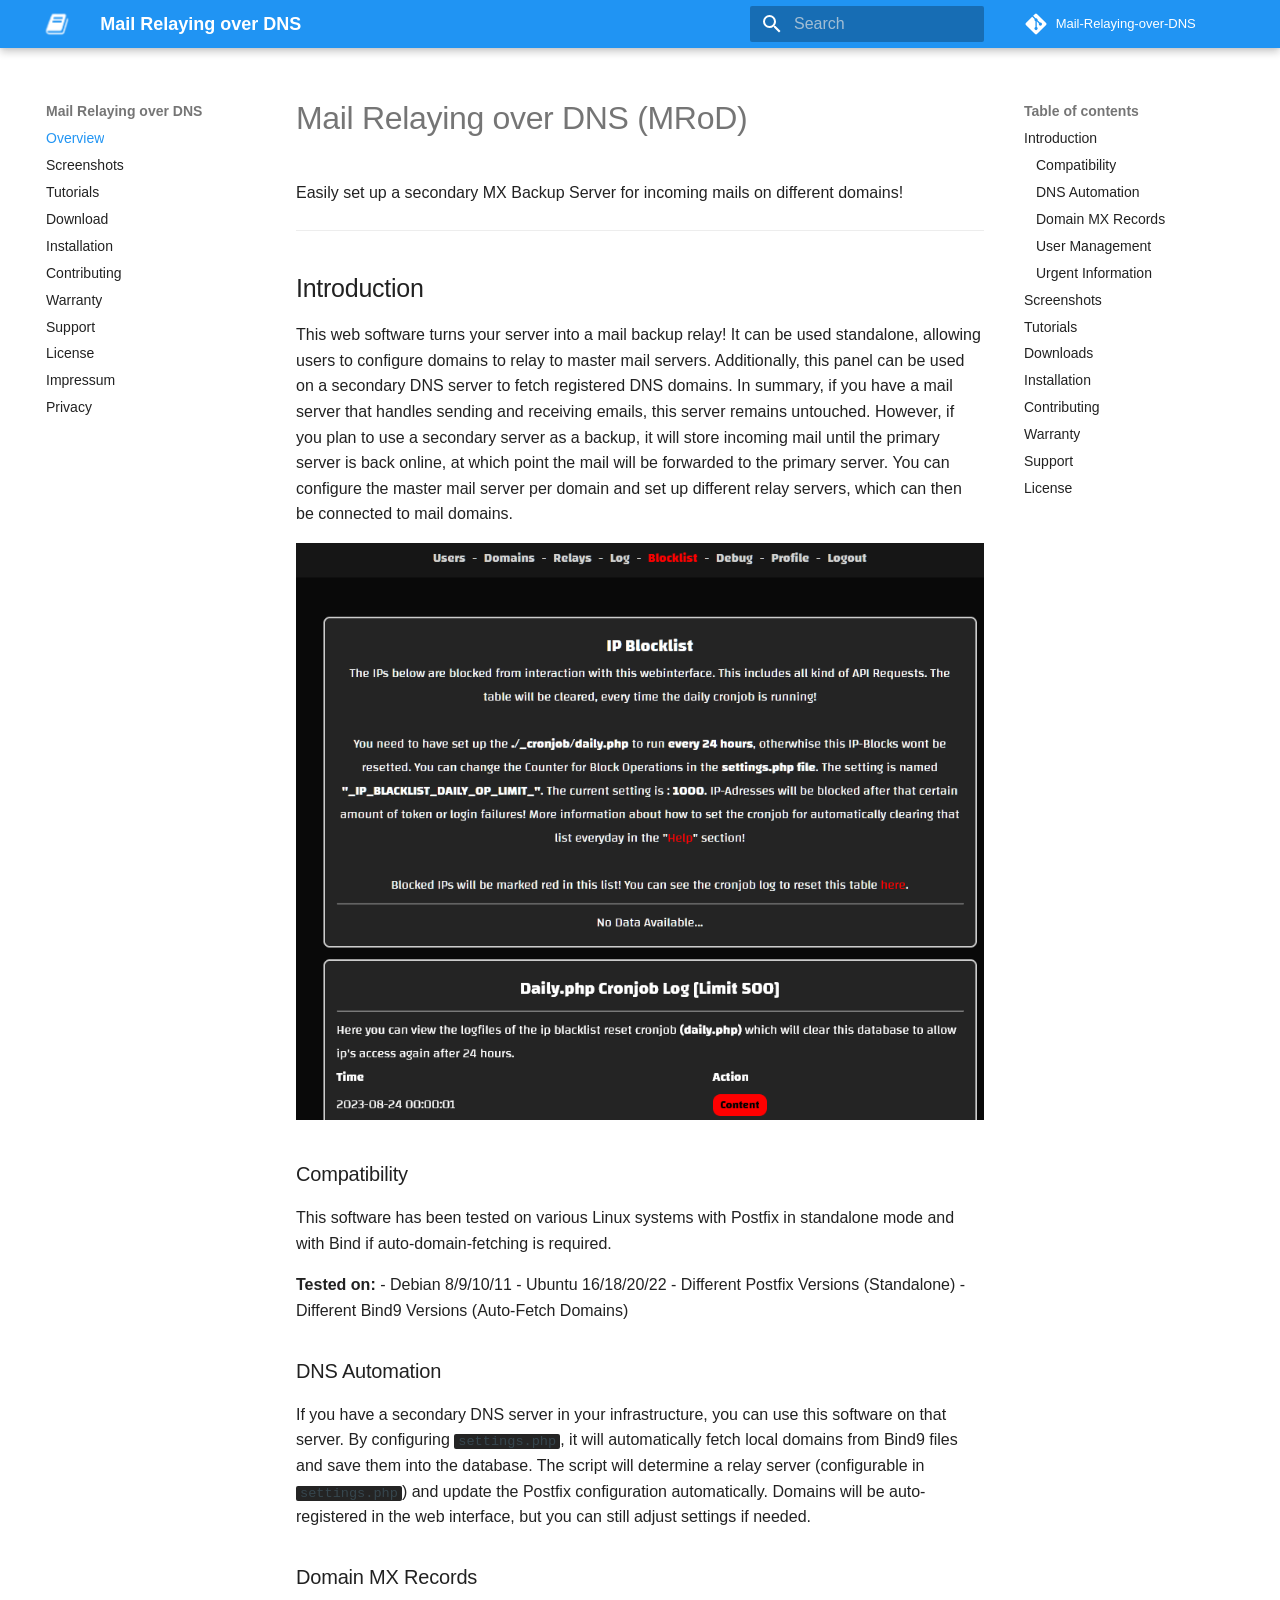
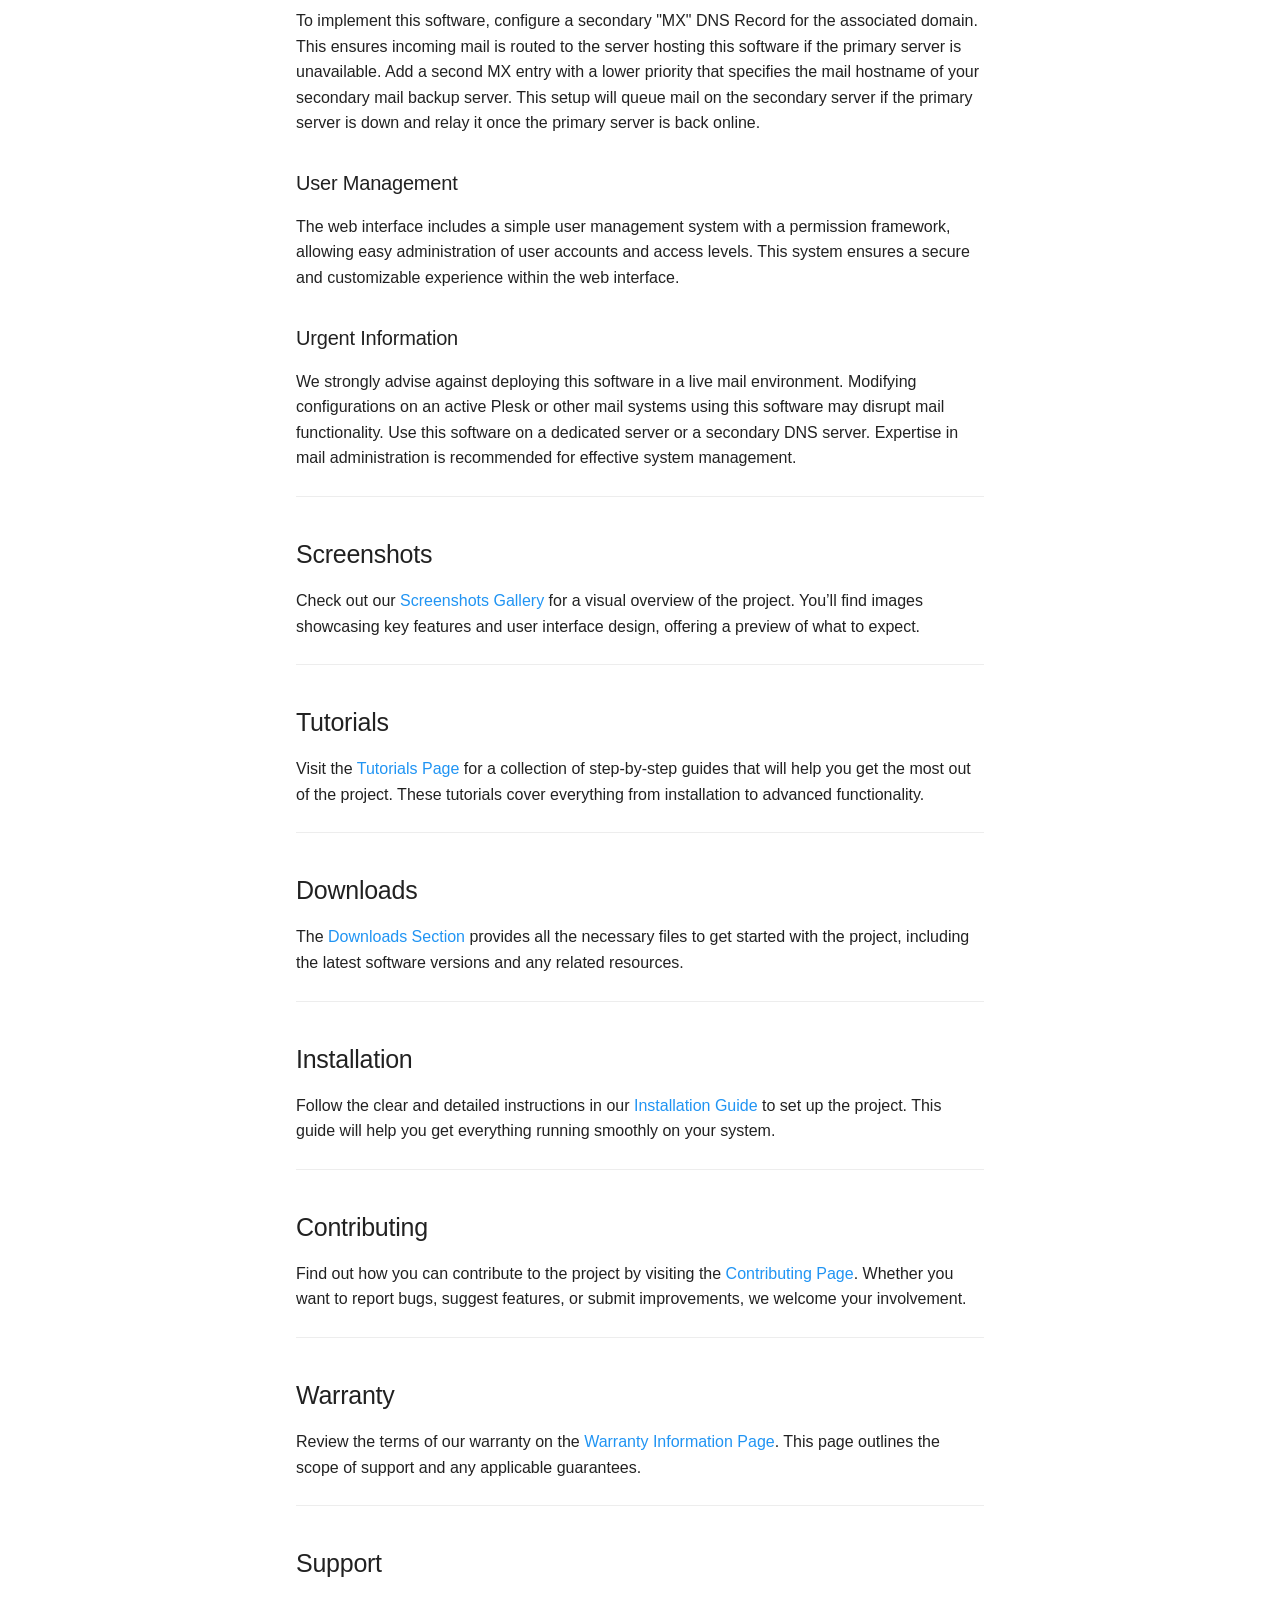
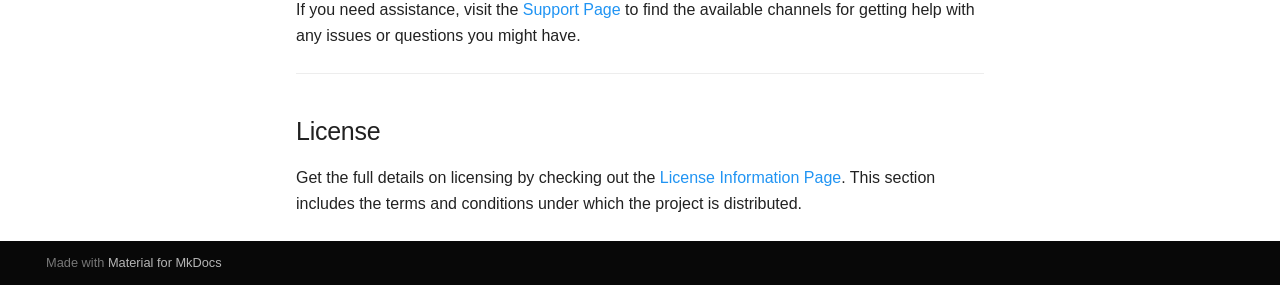
==== commit d01e7aae: "3.2.1" ====
--- a/docs/index.html
+++ b/docs/index.html
@@ -102,19 +102,19 @@
     .gslide-image img { background: white; }
     .gscrollbar-fixer { padding-right: 15px; }
     .gdesc-inner { font-size: 0.75rem; }
-    body[data-md-color-scheme="slate"] .gdesc-inner { background: var(--md-default-bg-color);}
-    body[data-md-color-scheme="slate"] .gslide-title { color: var(--md-default-fg-color);}
-    body[data-md-color-scheme="slate"] .gslide-desc { color: var(--md-default-fg-color);}</style> <script src="assets/javascripts/glightbox.min.js"></script></head>
-  
-  
-    
-    
-      
-    
-    
-    
-    
-    <body dir="ltr" data-md-color-scheme="slate" data-md-color-primary="deep-orange" data-md-color-accent="deep-orange">
+    body[data-md-color-scheme="default] .gdesc-inner { background: var(--md-default-bg-color);}
+    body[data-md-color-scheme="default] .gslide-title { color: var(--md-default-fg-color);}
+    body[data-md-color-scheme="default] .gslide-desc { color: var(--md-default-fg-color);}</style> <script src="assets/javascripts/glightbox.min.js"></script></head>
+  
+  
+    
+    
+      
+    
+    
+    
+    
+    <body dir="ltr" data-md-color-scheme="default" data-md-color-primary="blue" data-md-color-accent="blue>
   
     
     <input class="md-toggle" data-md-toggle="drawer" type="checkbox" id="__drawer" autocomplete="off">
@@ -171,7 +171,7 @@
     
     
     
-    <input class="md-option" data-md-color-media="" data-md-color-scheme="slate" data-md-color-primary="deep-orange" data-md-color-accent="deep-orange"  aria-hidden="true"  type="radio" name="__palette" id="__palette_0">
+    <input class="md-option" data-md-color-media="" data-md-color-scheme="default" data-md-color-primary="blue" data-md-color-accent="blue  aria-hidden="true"  type="radio" name="__palette" id="__palette_0">
     
   
 </form>
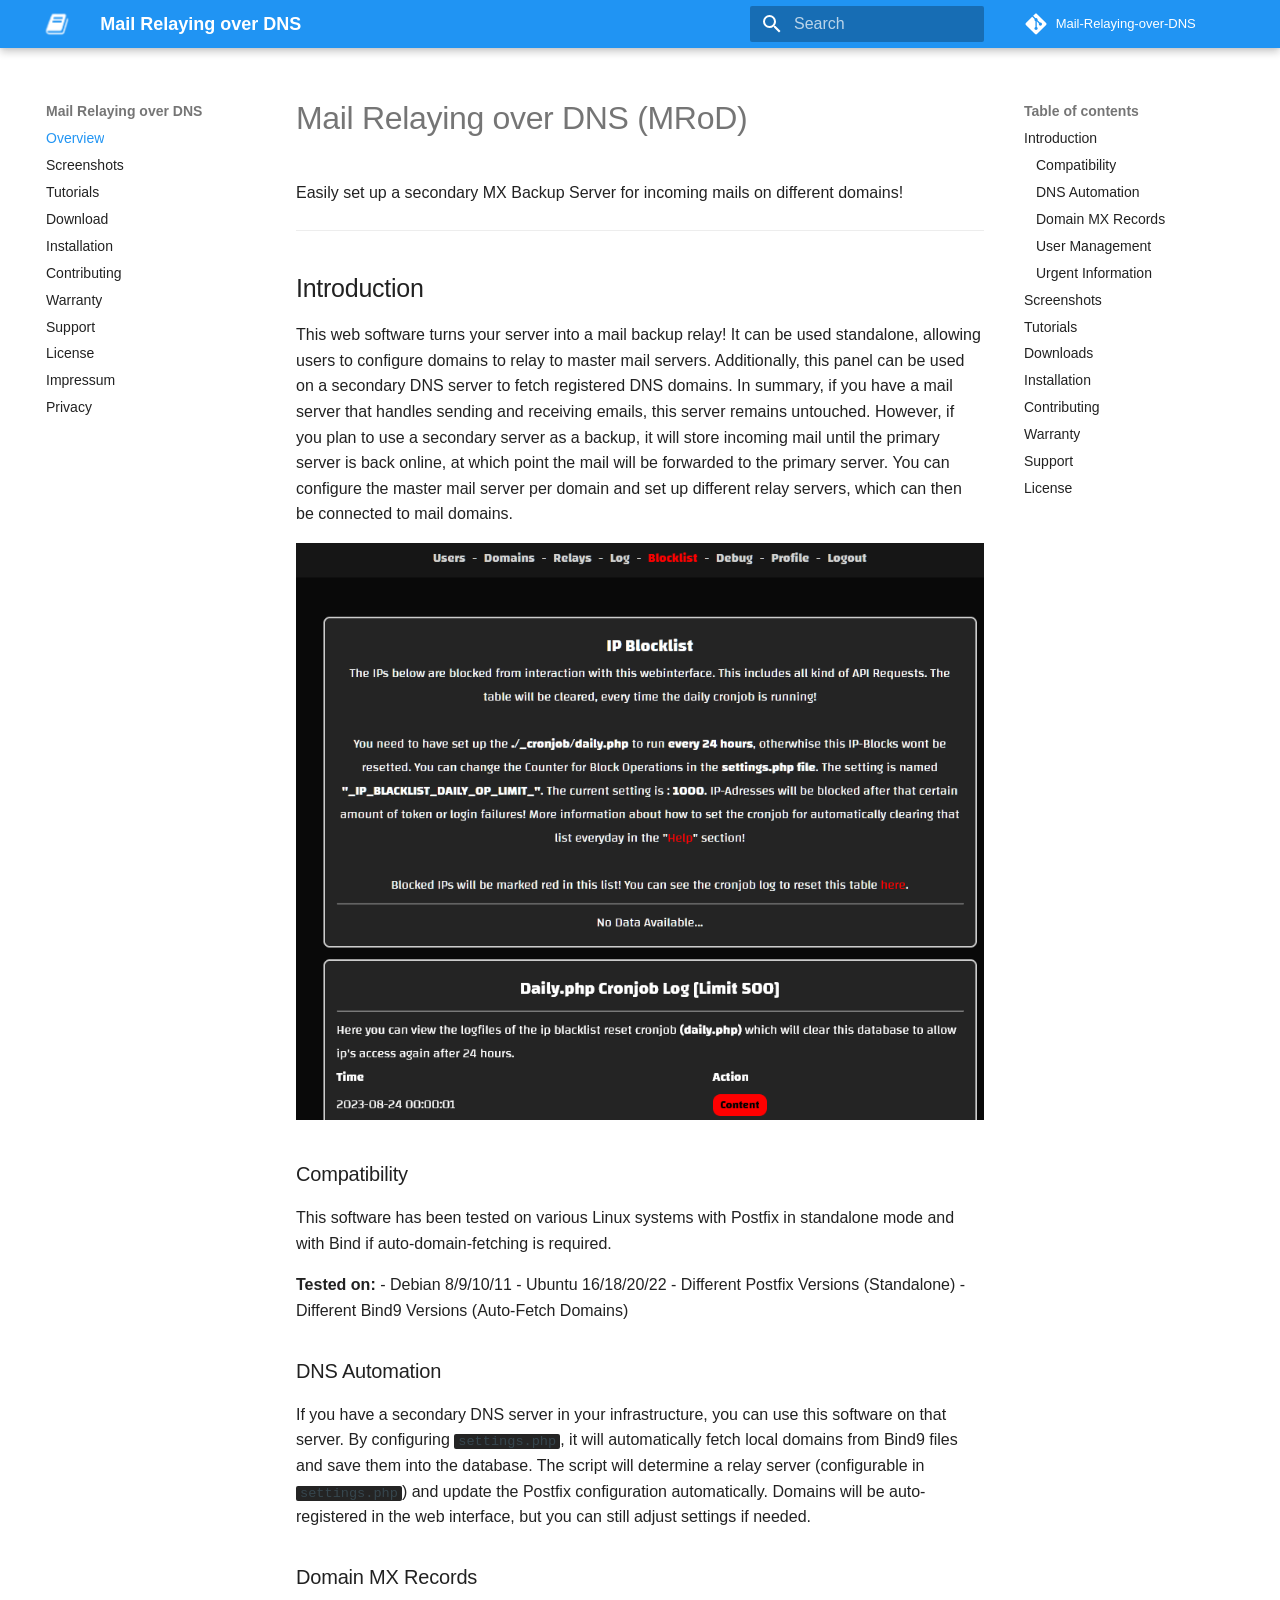
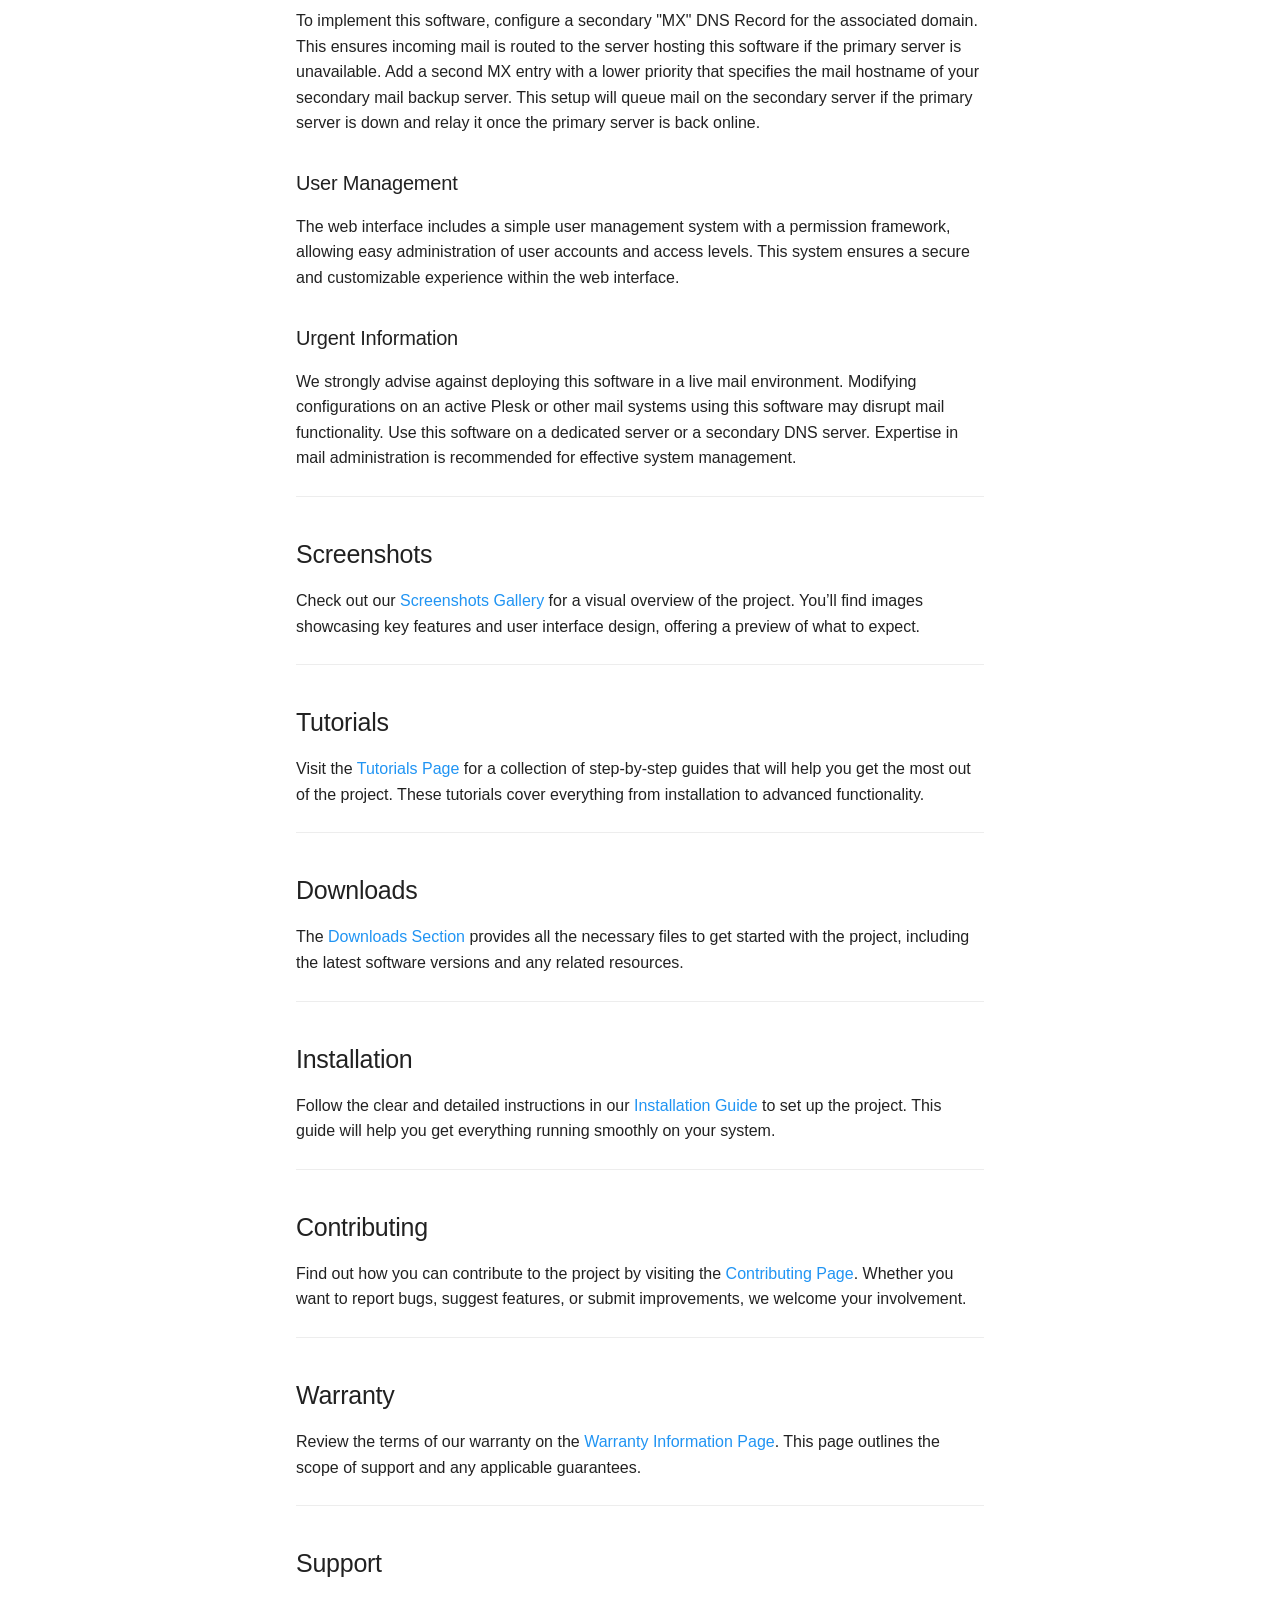
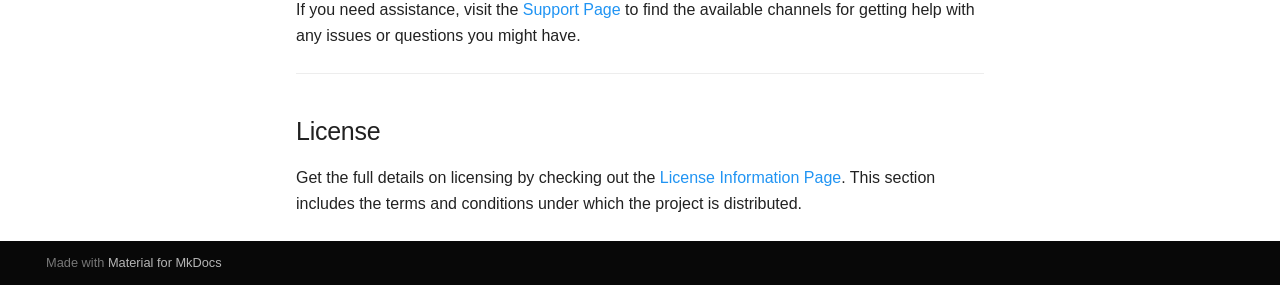
==== commit ba9590ff: "3.2.1" ====
--- a/docs/index.html
+++ b/docs/index.html
@@ -1,7 +1,4 @@
-
-<!doctype html>
-<html lang="en" class="no-js">
-  <head>
+<!DOCTYPE html><html lang="en" class="no-js"><head>
     
       <meta charset="utf-8">
       <meta name="viewport" content="width=device-width,initial-scale=1">
@@ -13,8 +10,11 @@
         <link rel="next" href="screenshots.html">
       
       
+        
+      
+      
       <link rel="icon" href="favicon.ico">
-      <meta name="generator" content="mkdocs-1.6.0, mkdocs-material-9.5.31">
+      <meta name="generator" content="mkdocs-1.6.1, mkdocs-material-9.7.0">
     
     
       
@@ -22,13 +22,17 @@
       
     
     
-      <link rel="stylesheet" href="assets/stylesheets/main.3cba04c6.min.css">
-      
-        
-        <link rel="stylesheet" href="assets/stylesheets/palette.06af60db.min.css">
-      
-      
-   <!-- META INJECTION START -->
+      <link rel="stylesheet" href="assets/stylesheets/main.618322db.min.css">
+      
+        
+        <link rel="stylesheet" href="assets/stylesheets/palette.ab4e12ef.min.css">
+      
+      
+
+
+    
+    
+         <!-- META INJECTION START -->
   <!-- META INJECTION START -->
   <!-- META INJECTION START -->
     <meta http-equiv="X-UA-Compatible" content="IE=edge">
@@ -81,40 +85,37 @@
       
     
     
-      
-    
-    
       <link rel="stylesheet" href="assets/_mkdocstrings.css">
     
       <link rel="stylesheet" href="extra.css">
     
-    <script>__md_scope=new URL(".",location),__md_hash=e=>[...e].reduce((e,_)=>(e<<5)-e+_.charCodeAt(0),0),__md_get=(e,_=localStorage,t=__md_scope)=>JSON.parse(_.getItem(t.pathname+"."+e)),__md_set=(e,_,t=localStorage,a=__md_scope)=>{try{t.setItem(a.pathname+"."+e,JSON.stringify(_))}catch(e){}}</script>
-    
-      
-
-    
-    
-    
-   <link href="assets/stylesheets/glightbox.min.css" rel="stylesheet"/><style>
-    html.glightbox-open { overflow: initial; height: 100%; }
-    .gslide-title { margin-top: 0px; user-select: text; }
-    .gslide-desc { color: #666; user-select: text; }
-    .gslide-image img { background: white; }
-    .gscrollbar-fixer { padding-right: 15px; }
-    .gdesc-inner { font-size: 0.75rem; }
-    body[data-md-color-scheme="default] .gdesc-inner { background: var(--md-default-bg-color);}
-    body[data-md-color-scheme="default] .gslide-title { color: var(--md-default-fg-color);}
-    body[data-md-color-scheme="default] .gslide-desc { color: var(--md-default-fg-color);}</style> <script src="assets/javascripts/glightbox.min.js"></script></head>
-  
-  
-    
-    
-      
-    
-    
-    
-    
-    <body dir="ltr" data-md-color-scheme="default" data-md-color-primary="blue" data-md-color-accent="blue>
+    <script>__md_scope=new URL(".",location),__md_hash=e=>[...e].reduce(((e,_)=>(e<<5)-e+_.charCodeAt(0)),0),__md_get=(e,_=localStorage,t=__md_scope)=>JSON.parse(_.getItem(t.pathname+"."+e)),__md_set=(e,_,t=localStorage,a=__md_scope)=>{try{t.setItem(a.pathname+"."+e,JSON.stringify(_))}catch(e){}}</script>
+    
+      
+
+    
+    
+  <link href="assets/stylesheets/glightbox.min.css" rel="stylesheet"><script src="assets/javascripts/glightbox.min.js"></script><style id="glightbox-style">
+            html.glightbox-open { overflow: initial; height: 100%; }
+            .gslide-title { margin-top: 0px; user-select: text; }
+            .gslide-desc { color: #666; user-select: text; }
+            .gslide-image img { background: white; }
+            .gscrollbar-fixer { padding-right: 15px; }
+            .gdesc-inner { font-size: 0.75rem; }
+            body[data-md-color-scheme="slate"] .gdesc-inner { background: var(--md-default-bg-color); }
+            body[data-md-color-scheme="slate"] .gslide-title { color: var(--md-default-fg-color); }
+            body[data-md-color-scheme="slate"] .gslide-desc { color: var(--md-default-fg-color); }
+        </style></head>
+  
+  
+    
+    
+      
+    
+    
+    
+    
+    <body dir="ltr" data-md-color-scheme="default" data-md-color-primary="blue" data-md-color-accent="blue">
   
     
     <input class="md-toggle" data-md-toggle="drawer" type="checkbox" id="__drawer" autocomplete="off">
@@ -146,7 +147,7 @@
     </a>
     <label class="md-header__button md-icon" for="__drawer">
       
-      <svg xmlns="http://www.w3.org/2000/svg" viewBox="0 0 24 24"><path d="M3 6h18v2H3V6m0 5h18v2H3v-2m0 5h18v2H3v-2Z"/></svg>
+      <svg xmlns="http://www.w3.org/2000/svg" viewBox="0 0 24 24"><path d="M3 6h18v2H3zm0 5h18v2H3zm0 5h18v2H3z"></path></svg>
     </label>
     <div class="md-header__title" data-md-component="header-title">
       <div class="md-header__ellipsis">
@@ -171,37 +172,39 @@
     
     
     
-    <input class="md-option" data-md-color-media="" data-md-color-scheme="default" data-md-color-primary="blue" data-md-color-accent="blue  aria-hidden="true"  type="radio" name="__palette" id="__palette_0">
+    <input class="md-option" data-md-color-media="" data-md-color-scheme="default" data-md-color-primary="blue" data-md-color-accent="blue" aria-hidden="true" type="radio" name="__palette" id="__palette_0">
     
   
 </form>
       
     
     
-      <script>var media,input,key,value,palette=__md_get("__palette");if(palette&&palette.color){"(prefers-color-scheme)"===palette.color.media&&(media=matchMedia("(prefers-color-scheme: light)"),input=document.querySelector(media.matches?"[data-md-color-media='(prefers-color-scheme: light)']":"[data-md-color-media='(prefers-color-scheme: dark)']"),palette.color.media=input.getAttribute("data-md-color-media"),palette.color.scheme=input.getAttribute("data-md-color-scheme"),palette.color.primary=input.getAttribute("data-md-color-primary"),palette.color.accent=input.getAttribute("data-md-color-accent"));for([key,value]of Object.entries(palette.color))document.body.setAttribute("data-md-color-"+key,value)}</script>
-    
-    
-    
-      <label class="md-header__button md-icon" for="__search">
-        
-        <svg xmlns="http://www.w3.org/2000/svg" viewBox="0 0 24 24"><path d="M9.5 3A6.5 6.5 0 0 1 16 9.5c0 1.61-.59 3.09-1.56 4.23l.27.27h.79l5 5-1.5 1.5-5-5v-.79l-.27-.27A6.516 6.516 0 0 1 9.5 16 6.5 6.5 0 0 1 3 9.5 6.5 6.5 0 0 1 9.5 3m0 2C7 5 5 7 5 9.5S7 14 9.5 14 14 12 14 9.5 12 5 9.5 5Z"/></svg>
-      </label>
-      <div class="md-search" data-md-component="search" role="dialog">
+      <script>var palette=__md_get("__palette");if(palette&&palette.color){if("(prefers-color-scheme)"===palette.color.media){var media=matchMedia("(prefers-color-scheme: light)"),input=document.querySelector(media.matches?"[data-md-color-media='(prefers-color-scheme: light)']":"[data-md-color-media='(prefers-color-scheme: dark)']");palette.color.media=input.getAttribute("data-md-color-media"),palette.color.scheme=input.getAttribute("data-md-color-scheme"),palette.color.primary=input.getAttribute("data-md-color-primary"),palette.color.accent=input.getAttribute("data-md-color-accent")}for(var[key,value]of Object.entries(palette.color))document.body.setAttribute("data-md-color-"+key,value)}</script>
+    
+    
+    
+      
+      
+        <label class="md-header__button md-icon" for="__search">
+          
+          <svg xmlns="http://www.w3.org/2000/svg" viewBox="0 0 24 24"><path d="M9.5 3A6.5 6.5 0 0 1 16 9.5c0 1.61-.59 3.09-1.56 4.23l.27.27h.79l5 5-1.5 1.5-5-5v-.79l-.27-.27A6.52 6.52 0 0 1 9.5 16 6.5 6.5 0 0 1 3 9.5 6.5 6.5 0 0 1 9.5 3m0 2C7 5 5 7 5 9.5S7 14 9.5 14 14 12 14 9.5 12 5 9.5 5"></path></svg>
+        </label>
+        <div class="md-search" data-md-component="search" role="dialog">
   <label class="md-search__overlay" for="__search"></label>
   <div class="md-search__inner" role="search">
     <form class="md-search__form" name="search">
       <input type="text" class="md-search__input" name="query" aria-label="Search" placeholder="Search" autocapitalize="off" autocorrect="off" autocomplete="off" spellcheck="false" data-md-component="search-query" required>
       <label class="md-search__icon md-icon" for="__search">
         
-        <svg xmlns="http://www.w3.org/2000/svg" viewBox="0 0 24 24"><path d="M9.5 3A6.5 6.5 0 0 1 16 9.5c0 1.61-.59 3.09-1.56 4.23l.27.27h.79l5 5-1.5 1.5-5-5v-.79l-.27-.27A6.516 6.516 0 0 1 9.5 16 6.5 6.5 0 0 1 3 9.5 6.5 6.5 0 0 1 9.5 3m0 2C7 5 5 7 5 9.5S7 14 9.5 14 14 12 14 9.5 12 5 9.5 5Z"/></svg>
-        
-        <svg xmlns="http://www.w3.org/2000/svg" viewBox="0 0 24 24"><path d="M20 11v2H8l5.5 5.5-1.42 1.42L4.16 12l7.92-7.92L13.5 5.5 8 11h12Z"/></svg>
+        <svg xmlns="http://www.w3.org/2000/svg" viewBox="0 0 24 24"><path d="M9.5 3A6.5 6.5 0 0 1 16 9.5c0 1.61-.59 3.09-1.56 4.23l.27.27h.79l5 5-1.5 1.5-5-5v-.79l-.27-.27A6.52 6.52 0 0 1 9.5 16 6.5 6.5 0 0 1 3 9.5 6.5 6.5 0 0 1 9.5 3m0 2C7 5 5 7 5 9.5S7 14 9.5 14 14 12 14 9.5 12 5 9.5 5"></path></svg>
+        
+        <svg xmlns="http://www.w3.org/2000/svg" viewBox="0 0 24 24"><path d="M20 11v2H8l5.5 5.5-1.42 1.42L4.16 12l7.92-7.92L13.5 5.5 8 11z"></path></svg>
       </label>
       <nav class="md-search__options" aria-label="Search">
         
         <button type="reset" class="md-search__icon md-icon" title="Clear" aria-label="Clear" tabindex="-1">
           
-          <svg xmlns="http://www.w3.org/2000/svg" viewBox="0 0 24 24"><path d="M19 6.41 17.59 5 12 10.59 6.41 5 5 6.41 10.59 12 5 17.59 6.41 19 12 13.41 17.59 19 19 17.59 13.41 12 19 6.41Z"/></svg>
+          <svg xmlns="http://www.w3.org/2000/svg" viewBox="0 0 24 24"><path d="M19 6.41 17.59 5 12 10.59 6.41 5 5 6.41 10.59 12 5 17.59 6.41 19 12 13.41 17.59 19 19 17.59 13.41 12z"></path></svg>
         </button>
       </nav>
       
@@ -218,13 +221,14 @@
     </div>
   </div>
 </div>
+      
     
     
       <div class="md-header__source">
         <a href="https://github.com/bugfishtm/Mail-Relaying-over-DNS" title="Go to repository" class="md-source" data-md-component="source">
   <div class="md-source__icon md-icon">
     
-    <svg xmlns="http://www.w3.org/2000/svg" viewBox="0 0 448 512"><!--! Font Awesome Free 6.6.0 by @fontawesome - https://fontawesome.com License - https://fontawesome.com/license/free (Icons: CC BY 4.0, Fonts: SIL OFL 1.1, Code: MIT License) Copyright 2024 Fonticons, Inc.--><path d="M439.55 236.05 244 40.45a28.87 28.87 0 0 0-40.81 0l-40.66 40.63 51.52 51.52c27.06-9.14 52.68 16.77 43.39 43.68l49.66 49.66c34.23-11.8 61.18 31 35.47 56.69-26.49 26.49-70.21-2.87-56-37.34L240.22 199v121.85c25.3 12.54 22.26 41.85 9.08 55a34.34 34.34 0 0 1-48.55 0c-17.57-17.6-11.07-46.91 11.25-56v-123c-20.8-8.51-24.6-30.74-18.64-45L142.57 101 8.45 235.14a28.86 28.86 0 0 0 0 40.81l195.61 195.6a28.86 28.86 0 0 0 40.8 0l194.69-194.69a28.86 28.86 0 0 0 0-40.81z"/></svg>
+    <svg xmlns="http://www.w3.org/2000/svg" viewBox="0 0 448 512"><!--! Font Awesome Free 7.1.0 by @fontawesome - https://fontawesome.com License - https://fontawesome.com/license/free (Icons: CC BY 4.0, Fonts: SIL OFL 1.1, Code: MIT License) Copyright 2025 Fonticons, Inc.--><path d="M439.6 236.1 244 40.5c-5.4-5.5-12.8-8.5-20.4-8.5s-15 3-20.4 8.4L162.5 81l51.5 51.5c27.1-9.1 52.7 16.8 43.4 43.7l49.7 49.7c34.2-11.8 61.2 31 35.5 56.7-26.5 26.5-70.2-2.9-56-37.3L240.3 199v121.9c25.3 12.5 22.3 41.8 9.1 55-6.4 6.4-15.2 10.1-24.3 10.1s-17.8-3.6-24.3-10.1c-17.6-17.6-11.1-46.9 11.2-56v-123c-20.8-8.5-24.6-30.7-18.6-45L142.6 101 8.5 235.1C3 240.6 0 247.9 0 255.5s3 15 8.5 20.4l195.6 195.7c5.4 5.4 12.7 8.4 20.4 8.4s15-3 20.4-8.4l194.7-194.7c5.4-5.4 8.4-12.8 8.4-20.4s-3-15-8.4-20.4"></path></svg>
   </div>
   <div class="md-source__repository">
     Mail-Relaying-over-DNS
@@ -248,7 +252,7 @@
           
             
               
-              <div class="md-sidebar md-sidebar--primary" data-md-component="sidebar" data-md-type="navigation" >
+              <div class="md-sidebar md-sidebar--primary" data-md-component="sidebar" data-md-type="navigation">
                 <div class="md-sidebar__scrollwrap">
                   <div class="md-sidebar__inner">
                     
@@ -269,7 +273,7 @@
       <a href="https://github.com/bugfishtm/Mail-Relaying-over-DNS" title="Go to repository" class="md-source" data-md-component="source">
   <div class="md-source__icon md-icon">
     
-    <svg xmlns="http://www.w3.org/2000/svg" viewBox="0 0 448 512"><!--! Font Awesome Free 6.6.0 by @fontawesome - https://fontawesome.com License - https://fontawesome.com/license/free (Icons: CC BY 4.0, Fonts: SIL OFL 1.1, Code: MIT License) Copyright 2024 Fonticons, Inc.--><path d="M439.55 236.05 244 40.45a28.87 28.87 0 0 0-40.81 0l-40.66 40.63 51.52 51.52c27.06-9.14 52.68 16.77 43.39 43.68l49.66 49.66c34.23-11.8 61.18 31 35.47 56.69-26.49 26.49-70.21-2.87-56-37.34L240.22 199v121.85c25.3 12.54 22.26 41.85 9.08 55a34.34 34.34 0 0 1-48.55 0c-17.57-17.6-11.07-46.91 11.25-56v-123c-20.8-8.51-24.6-30.74-18.64-45L142.57 101 8.45 235.14a28.86 28.86 0 0 0 0 40.81l195.61 195.6a28.86 28.86 0 0 0 40.8 0l194.69-194.69a28.86 28.86 0 0 0 0-40.81z"/></svg>
+    <svg xmlns="http://www.w3.org/2000/svg" viewBox="0 0 448 512"><!--! Font Awesome Free 7.1.0 by @fontawesome - https://fontawesome.com License - https://fontawesome.com/license/free (Icons: CC BY 4.0, Fonts: SIL OFL 1.1, Code: MIT License) Copyright 2025 Fonticons, Inc.--><path d="M439.6 236.1 244 40.5c-5.4-5.5-12.8-8.5-20.4-8.5s-15 3-20.4 8.4L162.5 81l51.5 51.5c27.1-9.1 52.7 16.8 43.4 43.7l49.7 49.7c34.2-11.8 61.2 31 35.5 56.7-26.5 26.5-70.2-2.9-56-37.3L240.3 199v121.9c25.3 12.5 22.3 41.8 9.1 55-6.4 6.4-15.2 10.1-24.3 10.1s-17.8-3.6-24.3-10.1c-17.6-17.6-11.1-46.9 11.2-56v-123c-20.8-8.5-24.6-30.7-18.6-45L142.6 101 8.5 235.1C3 240.6 0 247.9 0 255.5s3 15 8.5 20.4l195.6 195.7c5.4 5.4 12.7 8.4 20.4 8.4s15-3 20.4-8.4l194.7-194.7c5.4-5.4 8.4-12.8 8.4-20.4s-3-15-8.4-20.4"></path></svg>
   </div>
   <div class="md-source__repository">
     Mail-Relaying-over-DNS
@@ -298,9 +302,16 @@
         <label class="md-nav__link md-nav__link--active" for="__toc">
           
   
+  
   <span class="md-ellipsis">
+    
+  
     Overview
+  
+
+    
   </span>
+  
   
 
           <span class="md-nav__icon md-icon"></span>
@@ -309,9 +320,16 @@
       <a href="index.html" class="md-nav__link md-nav__link--active">
         
   
+  
   <span class="md-ellipsis">
+    
+  
     Overview
+  
+
+    
   </span>
+  
   
 
       </a>
@@ -334,7 +352,9 @@
         <li class="md-nav__item">
   <a href="#introduction" class="md-nav__link">
     <span class="md-ellipsis">
-      Introduction
+      
+        Introduction
+      
     </span>
   </a>
   
@@ -344,7 +364,9 @@
           <li class="md-nav__item">
   <a href="#compatibility" class="md-nav__link">
     <span class="md-ellipsis">
-      Compatibility
+      
+        Compatibility
+      
     </span>
   </a>
   
@@ -353,7 +375,9 @@
           <li class="md-nav__item">
   <a href="#dns-automation" class="md-nav__link">
     <span class="md-ellipsis">
-      DNS Automation
+      
+        DNS Automation
+      
     </span>
   </a>
   
@@ -362,7 +386,9 @@
           <li class="md-nav__item">
   <a href="#domain-mx-records" class="md-nav__link">
     <span class="md-ellipsis">
-      Domain MX Records
+      
+        Domain MX Records
+      
     </span>
   </a>
   
@@ -371,7 +397,9 @@
           <li class="md-nav__item">
   <a href="#user-management" class="md-nav__link">
     <span class="md-ellipsis">
-      User Management
+      
+        User Management
+      
     </span>
   </a>
   
@@ -380,7 +408,9 @@
           <li class="md-nav__item">
   <a href="#urgent-information" class="md-nav__link">
     <span class="md-ellipsis">
-      Urgent Information
+      
+        Urgent Information
+      
     </span>
   </a>
   
@@ -394,7 +424,9 @@
         <li class="md-nav__item">
   <a href="#screenshots" class="md-nav__link">
     <span class="md-ellipsis">
-      Screenshots
+      
+        Screenshots
+      
     </span>
   </a>
   
@@ -403,7 +435,9 @@
         <li class="md-nav__item">
   <a href="#tutorials" class="md-nav__link">
     <span class="md-ellipsis">
-      Tutorials
+      
+        Tutorials
+      
     </span>
   </a>
   
@@ -412,7 +446,9 @@
         <li class="md-nav__item">
   <a href="#downloads" class="md-nav__link">
     <span class="md-ellipsis">
-      Downloads
+      
+        Downloads
+      
     </span>
   </a>
   
@@ -421,7 +457,9 @@
         <li class="md-nav__item">
   <a href="#installation" class="md-nav__link">
     <span class="md-ellipsis">
-      Installation
+      
+        Installation
+      
     </span>
   </a>
   
@@ -430,7 +468,9 @@
         <li class="md-nav__item">
   <a href="#contributing" class="md-nav__link">
     <span class="md-ellipsis">
-      Contributing
+      
+        Contributing
+      
     </span>
   </a>
   
@@ -439,7 +479,9 @@
         <li class="md-nav__item">
   <a href="#warranty" class="md-nav__link">
     <span class="md-ellipsis">
-      Warranty
+      
+        Warranty
+      
     </span>
   </a>
   
@@ -448,7 +490,9 @@
         <li class="md-nav__item">
   <a href="#support" class="md-nav__link">
     <span class="md-ellipsis">
-      Support
+      
+        Support
+      
     </span>
   </a>
   
@@ -457,7 +501,9 @@
         <li class="md-nav__item">
   <a href="#license" class="md-nav__link">
     <span class="md-ellipsis">
-      License
+      
+        License
+      
     </span>
   </a>
   
@@ -481,9 +527,16 @@
       <a href="screenshots.html" class="md-nav__link">
         
   
+  
   <span class="md-ellipsis">
+    
+  
     Screenshots
+  
+
+    
   </span>
+  
   
 
       </a>
@@ -501,9 +554,16 @@
       <a href="tutorials.html" class="md-nav__link">
         
   
+  
   <span class="md-ellipsis">
+    
+  
     Tutorials
+  
+
+    
   </span>
+  
   
 
       </a>
@@ -521,9 +581,16 @@
       <a href="download.html" class="md-nav__link">
         
   
+  
   <span class="md-ellipsis">
+    
+  
     Download
+  
+
+    
   </span>
+  
   
 
       </a>
@@ -541,9 +608,16 @@
       <a href="installation.html" class="md-nav__link">
         
   
+  
   <span class="md-ellipsis">
+    
+  
     Installation
+  
+
+    
   </span>
+  
   
 
       </a>
@@ -561,9 +635,16 @@
       <a href="contributing.html" class="md-nav__link">
         
   
+  
   <span class="md-ellipsis">
+    
+  
     Contributing
+  
+
+    
   </span>
+  
   
 
       </a>
@@ -581,9 +662,16 @@
       <a href="warranty.html" class="md-nav__link">
         
   
+  
   <span class="md-ellipsis">
+    
+  
     Warranty
+  
+
+    
   </span>
+  
   
 
       </a>
@@ -601,9 +689,16 @@
       <a href="support.html" class="md-nav__link">
         
   
+  
   <span class="md-ellipsis">
+    
+  
     Support
+  
+
+    
   </span>
+  
   
 
       </a>
@@ -621,9 +716,16 @@
       <a href="license.html" class="md-nav__link">
         
   
+  
   <span class="md-ellipsis">
+    
+  
     License
+  
+
+    
   </span>
+  
   
 
       </a>
@@ -641,9 +743,16 @@
       <a href="https://bugfishtm.blogspot.com/2023/05/impressum.html" class="md-nav__link">
         
   
+  
   <span class="md-ellipsis">
+    
+  
     Impressum
+  
+
+    
   </span>
+  
   
 
       </a>
@@ -661,9 +770,16 @@
       <a href="https://bugfishtm.blogspot.com/2023/05/privacy.html" class="md-nav__link">
         
   
+  
   <span class="md-ellipsis">
+    
+  
     Privacy
+  
+
+    
   </span>
+  
   
 
       </a>
@@ -679,7 +795,7 @@
             
             
               
-              <div class="md-sidebar md-sidebar--secondary" data-md-component="sidebar" data-md-type="toc" >
+              <div class="md-sidebar md-sidebar--secondary" data-md-component="sidebar" data-md-type="toc">
                 <div class="md-sidebar__scrollwrap">
                   <div class="md-sidebar__inner">
                     
@@ -700,7 +816,9 @@
         <li class="md-nav__item">
   <a href="#introduction" class="md-nav__link">
     <span class="md-ellipsis">
-      Introduction
+      
+        Introduction
+      
     </span>
   </a>
   
@@ -710,7 +828,9 @@
           <li class="md-nav__item">
   <a href="#compatibility" class="md-nav__link">
     <span class="md-ellipsis">
-      Compatibility
+      
+        Compatibility
+      
     </span>
   </a>
   
@@ -719,7 +839,9 @@
           <li class="md-nav__item">
   <a href="#dns-automation" class="md-nav__link">
     <span class="md-ellipsis">
-      DNS Automation
+      
+        DNS Automation
+      
     </span>
   </a>
   
@@ -728,7 +850,9 @@
           <li class="md-nav__item">
   <a href="#domain-mx-records" class="md-nav__link">
     <span class="md-ellipsis">
-      Domain MX Records
+      
+        Domain MX Records
+      
     </span>
   </a>
   
@@ -737,7 +861,9 @@
           <li class="md-nav__item">
   <a href="#user-management" class="md-nav__link">
     <span class="md-ellipsis">
-      User Management
+      
+        User Management
+      
     </span>
   </a>
   
@@ -746,7 +872,9 @@
           <li class="md-nav__item">
   <a href="#urgent-information" class="md-nav__link">
     <span class="md-ellipsis">
-      Urgent Information
+      
+        Urgent Information
+      
     </span>
   </a>
   
@@ -760,7 +888,9 @@
         <li class="md-nav__item">
   <a href="#screenshots" class="md-nav__link">
     <span class="md-ellipsis">
-      Screenshots
+      
+        Screenshots
+      
     </span>
   </a>
   
@@ -769,7 +899,9 @@
         <li class="md-nav__item">
   <a href="#tutorials" class="md-nav__link">
     <span class="md-ellipsis">
-      Tutorials
+      
+        Tutorials
+      
     </span>
   </a>
   
@@ -778,7 +910,9 @@
         <li class="md-nav__item">
   <a href="#downloads" class="md-nav__link">
     <span class="md-ellipsis">
-      Downloads
+      
+        Downloads
+      
     </span>
   </a>
   
@@ -787,7 +921,9 @@
         <li class="md-nav__item">
   <a href="#installation" class="md-nav__link">
     <span class="md-ellipsis">
-      Installation
+      
+        Installation
+      
     </span>
   </a>
   
@@ -796,7 +932,9 @@
         <li class="md-nav__item">
   <a href="#contributing" class="md-nav__link">
     <span class="md-ellipsis">
-      Contributing
+      
+        Contributing
+      
     </span>
   </a>
   
@@ -805,7 +943,9 @@
         <li class="md-nav__item">
   <a href="#warranty" class="md-nav__link">
     <span class="md-ellipsis">
-      Warranty
+      
+        Warranty
+      
     </span>
   </a>
   
@@ -814,7 +954,9 @@
         <li class="md-nav__item">
   <a href="#support" class="md-nav__link">
     <span class="md-ellipsis">
-      Support
+      
+        Support
+      
     </span>
   </a>
   
@@ -823,7 +965,9 @@
         <li class="md-nav__item">
   <a href="#license" class="md-nav__link">
     <span class="md-ellipsis">
-      License
+      
+        License
+      
     </span>
   </a>
   
@@ -839,9 +983,11 @@
           
           
             <div class="md-content" data-md-component="content">
+              
               <article class="md-content__inner md-typeset">
                 
                   
+
 
   
   
@@ -852,7 +998,7 @@
 <hr>
 <h2 id="introduction">Introduction</h2>
 <p>This web software turns your server into a mail backup relay! It can be used standalone, allowing users to configure domains to relay to master mail servers. Additionally, this panel can be used on a secondary DNS server to fetch registered DNS domains. In summary, if you have a mail server that handles sending and receiving emails, this server remains untouched. However, if you plan to use a secondary server as a backup, it will store incoming mail until the primary server is back online, at which point the mail will be forwarded to the primary server. You can configure the master mail server per domain and set up different relay servers, which can then be connected to mail domains.</p>
-<p><a class="glightbox" href="1.png" data-type="image" data-width="auto" data-height="auto" data-desc-position="bottom"><img alt="Screenshot of IP Blocklist" src="1.png"></a></p>
+<p><a class="glightbox" data-type="image" data-width="auto" data-height="auto" href="1.png" data-desc-position="bottom"><img alt="Screenshot of IP Blocklist" src="1.png"></a></p>
 <h3 id="compatibility">Compatibility</h3>
 <p>This software has been tested on various Linux systems with Postfix in standalone mode and with Bind if auto-domain-fetching is required.</p>
 <p><strong>Tested on:</strong>
@@ -938,15 +1084,18 @@
     </div>
     
     
-    <script id="__config" type="application/json">{"base": ".", "features": ["content.code.copy"], "search": "assets/javascripts/workers/search.b8dbb3d2.min.js", "translations": {"clipboard.copied": "Copied to clipboard", "clipboard.copy": "Copy to clipboard", "search.result.more.one": "1 more on this page", "search.result.more.other": "# more on this page", "search.result.none": "No matching documents", "search.result.one": "1 matching document", "search.result.other": "# matching documents", "search.result.placeholder": "Type to start searching", "search.result.term.missing": "Missing", "select.version": "Select version"}}</script>
-    
-    
-      <script src="assets/javascripts/bundle.fe8b6f2b.min.js"></script>
+    
+      
+      
+      <script id="__config" type="application/json">{"annotate": null, "base": ".", "features": ["content.code.copy"], "search": "assets/javascripts/workers/search.7a47a382.min.js", "tags": null, "translations": {"clipboard.copied": "Copied to clipboard", "clipboard.copy": "Copy to clipboard", "search.result.more.one": "1 more on this page", "search.result.more.other": "# more on this page", "search.result.none": "No matching documents", "search.result.one": "1 matching document", "search.result.other": "# matching documents", "search.result.placeholder": "Type to start searching", "search.result.term.missing": "Missing", "select.version": "Select version"}, "version": null}</script>
+    
+    
+      <script src="assets/javascripts/bundle.e71a0d61.min.js"></script>
       
         <script src="extra.js"></script>
       
     
-  <script id="init-glightbox">const lightbox = GLightbox({"touchNavigation": true, "loop": false, "zoomable": true, "draggable": true, "openEffect": "zoom", "closeEffect": "zoom", "slideEffect": "slide"});
-document$.subscribe(() => { lightbox.reload() });
-</script></body>
-</html>+  
+<script id="init-glightbox">const lightbox = GLightbox({"touchNavigation": true, "loop": false, "zoomable": true, "draggable": true, "openEffect": "zoom", "closeEffect": "zoom", "slideEffect": "slide"});
+document$.subscribe(()=>{ lightbox.reload(); });
+</script></body></html>
--- a/docs/assets/stylesheets/main.618322db.min.css
+++ b/docs/assets/stylesheets/main.618322db.min.css
@@ -0,0 +1 @@
+@charset "UTF-8";html{-webkit-text-size-adjust:none;-moz-text-size-adjust:none;text-size-adjust:none;box-sizing:border-box}*,:after,:before{box-sizing:inherit}@media (prefers-reduced-motion){*,:after,:before{transition:none!important}}body{margin:0}a,button,input,label{-webkit-tap-highlight-color:transparent}a{color:inherit;text-decoration:none}hr{border:0;box-sizing:initial;display:block;height:.05rem;overflow:visible;padding:0}small{font-size:80%}sub,sup{line-height:1em}img{border-style:none}table{border-collapse:initial;border-spacing:0}td,th{font-weight:400;vertical-align:top}button{background:#0000;border:0;font-family:inherit;font-size:inherit;margin:0;padding:0}input{border:0;outline:none}:root{--md-primary-fg-color:#4051b5;--md-primary-fg-color--light:#5d6cc0;--md-primary-fg-color--dark:#303fa1;--md-primary-bg-color:#fff;--md-primary-bg-color--light:#ffffffb3;--md-accent-fg-color:#526cfe;--md-accent-fg-color--transparent:#526cfe1a;--md-accent-bg-color:#fff;--md-accent-bg-color--light:#ffffffb3}[data-md-color-scheme=default]{color-scheme:light}[data-md-color-scheme=default] img[src$="#gh-dark-mode-only"],[data-md-color-scheme=default] img[src$="#only-dark"]{display:none}:root,[data-md-color-scheme=default]{--md-hue:225deg;--md-default-fg-color:#000000de;--md-default-fg-color--light:#0000008a;--md-default-fg-color--lighter:#00000052;--md-default-fg-color--lightest:#00000012;--md-default-bg-color:#fff;--md-default-bg-color--light:#ffffffb3;--md-default-bg-color--lighter:#ffffff4d;--md-default-bg-color--lightest:#ffffff1f;--md-code-fg-color:#36464e;--md-code-bg-color:#f5f5f5;--md-code-bg-color--light:#f5f5f5b3;--md-code-bg-color--lighter:#f5f5f54d;--md-code-hl-color:#4287ff;--md-code-hl-color--light:#4287ff1a;--md-code-hl-number-color:#d52a2a;--md-code-hl-special-color:#db1457;--md-code-hl-function-color:#a846b9;--md-code-hl-constant-color:#6e59d9;--md-code-hl-keyword-color:#3f6ec6;--md-code-hl-string-color:#1c7d4d;--md-code-hl-name-color:var(--md-code-fg-color);--md-code-hl-operator-color:var(--md-default-fg-color--light);--md-code-hl-punctuation-color:var(--md-default-fg-color--light);--md-code-hl-comment-color:var(--md-default-fg-color--light);--md-code-hl-generic-color:var(--md-default-fg-color--light);--md-code-hl-variable-color:var(--md-default-fg-color--light);--md-typeset-color:var(--md-default-fg-color);--md-typeset-a-color:var(--md-primary-fg-color);--md-typeset-del-color:#f5503d26;--md-typeset-ins-color:#0bd57026;--md-typeset-kbd-color:#fafafa;--md-typeset-kbd-accent-color:#fff;--md-typeset-kbd-border-color:#b8b8b8;--md-typeset-mark-color:#ffff0080;--md-typeset-table-color:#0000001f;--md-typeset-table-color--light:rgba(0,0,0,.035);--md-admonition-fg-color:var(--md-default-fg-color);--md-admonition-bg-color:var(--md-default-bg-color);--md-warning-fg-color:#000000de;--md-warning-bg-color:#ff9;--md-footer-fg-color:#fff;--md-footer-fg-color--light:#ffffffb3;--md-footer-fg-color--lighter:#ffffff73;--md-footer-bg-color:#000000de;--md-footer-bg-color--dark:#00000052;--md-shadow-z1:0 0.2rem 0.5rem #0000000d,0 0 0.05rem #0000001a;--md-shadow-z2:0 0.2rem 0.5rem #0000001a,0 0 0.05rem #00000040;--md-shadow-z3:0 0.2rem 0.5rem #0003,0 0 0.05rem #00000059}.md-icon svg{fill:currentcolor;display:block;height:1.2rem;width:1.2rem}body{-webkit-font-smoothing:antialiased;-moz-osx-font-smoothing:grayscale;--md-text-font-family:var(--md-text-font,_),-apple-system,BlinkMacSystemFont,Helvetica,Arial,sans-serif;--md-code-font-family:var(--md-code-font,_),SFMono-Regular,Consolas,Menlo,monospace}aside,body,input{font-feature-settings:"kern","liga";color:var(--md-typeset-color);font-family:var(--md-text-font-family)}code,kbd,pre{font-feature-settings:"kern";font-family:var(--md-code-font-family)}:root{--md-typeset-table-sort-icon:url('data:image/svg+xml;charset=utf-8,<svg xmlns="http://www.w3.org/2000/svg" viewBox="0 0 24 24"><path d="m18 21-4-4h3V7h-3l4-4 4 4h-3v10h3M2 19v-2h10v2M2 13v-2h7v2M2 7V5h4v2z"/></svg>');--md-typeset-table-sort-icon--asc:url('data:image/svg+xml;charset=utf-8,<svg xmlns="http://www.w3.org/2000/svg" viewBox="0 0 24 24"><path d="M19 17h3l-4 4-4-4h3V3h2M2 17h10v2H2M6 5v2H2V5m0 6h7v2H2z"/></svg>');--md-typeset-table-sort-icon--desc:url('data:image/svg+xml;charset=utf-8,<svg xmlns="http://www.w3.org/2000/svg" viewBox="0 0 24 24"><path d="M19 7h3l-4-4-4 4h3v14h2M2 17h10v2H2M6 5v2H2V5m0 6h7v2H2z"/></svg>')}.md-typeset{-webkit-print-color-adjust:exact;color-adjust:exact;font-size:.8rem;line-height:1.6;overflow-wrap:break-word}@media print{.md-typeset{font-size:.68rem}}.md-typeset blockquote,.md-typeset dl,.md-typeset figure,.md-typeset ol,.md-typeset pre,.md-typeset ul{margin-bottom:1em;margin-top:1em}.md-typeset h1{color:var(--md-default-fg-color--light);font-size:2em;line-height:1.3;margin:0 0 1.25em}.md-typeset h1,.md-typeset h2{font-weight:300;letter-spacing:-.01em}.md-typeset h2{font-size:1.5625em;line-height:1.4;margin:1.6em 0 .64em}.md-typeset h3{font-size:1.25em;font-weight:400;letter-spacing:-.01em;line-height:1.5;margin:1.6em 0 .8em}.md-typeset h2+h3{margin-top:.8em}.md-typeset h4{font-weight:700;letter-spacing:-.01em;margin:1em 0}.md-typeset h5,.md-typeset h6{color:var(--md-default-fg-color--light);font-size:.8em;font-weight:700;letter-spacing:-.01em;margin:1.25em 0}.md-typeset h5{text-transform:uppercase}.md-typeset h5 code{text-transform:none}.md-typeset hr{border-bottom:.05rem solid var(--md-default-fg-color--lightest);display:flow-root;margin:1.5em 0}.md-typeset a{color:var(--md-typeset-a-color);word-break:break-word}.md-typeset a,.md-typeset a:before{transition:color 125ms}.md-typeset a:focus,.md-typeset a:hover{color:var(--md-accent-fg-color)}.md-typeset a:focus code,.md-typeset a:hover code{background-color:var(--md-accent-fg-color--transparent);color:var(--md-accent-fg-color)}.md-typeset a code{color:var(--md-typeset-a-color)}.md-typeset a.focus-visible{outline-color:var(--md-accent-fg-color);outline-offset:.2rem}.md-typeset code,.md-typeset kbd,.md-typeset pre{color:var(--md-code-fg-color);direction:ltr;font-variant-ligatures:none;transition:background-color 125ms}@media print{.md-typeset code,.md-typeset kbd,.md-typeset pre{white-space:pre-wrap}}.md-typeset code{background-color:var(--md-code-bg-color);border-radius:.1rem;-webkit-box-decoration-break:clone;box-decoration-break:clone;font-size:.85em;padding:0 .2941176471em;transition:color 125ms,background-color 125ms;word-break:break-word}.md-typeset code:not(.focus-visible){-webkit-tap-highlight-color:transparent;outline:none}.md-typeset pre{display:flow-root;line-height:1.4;position:relative}.md-typeset pre>code{-webkit-box-decoration-break:slice;box-decoration-break:slice;box-shadow:none;display:block;margin:0;outline-color:var(--md-accent-fg-color);overflow:auto;padding:.7720588235em 1.1764705882em;scrollbar-color:var(--md-default-fg-color--lighter) #0000;scrollbar-width:thin;touch-action:auto;word-break:normal}.md-typeset pre>code:hover{scrollbar-color:var(--md-accent-fg-color) #0000}.md-typeset pre>code::-webkit-scrollbar{height:.2rem;width:.2rem}.md-typeset pre>code::-webkit-scrollbar-thumb{background-color:var(--md-default-fg-color--lighter)}.md-typeset pre>code::-webkit-scrollbar-thumb:hover{background-color:var(--md-accent-fg-color)}.md-typeset kbd{background-color:var(--md-typeset-kbd-color);border-radius:.1rem;box-shadow:0 .1rem 0 .05rem var(--md-typeset-kbd-border-color),0 .1rem 0 var(--md-typeset-kbd-border-color),0 -.1rem .2rem var(--md-typeset-kbd-accent-color) inset;color:var(--md-default-fg-color);display:inline-block;font-size:.75em;padding:0 .6666666667em;vertical-align:text-top;word-break:break-word}.md-typeset mark{background-color:var(--md-typeset-mark-color);-webkit-box-decoration-break:clone;box-decoration-break:clone;color:inherit;word-break:break-word}.md-typeset abbr{cursor:help;text-decoration:none}.md-typeset [data-preview],.md-typeset abbr{border-bottom:.05rem dotted var(--md-default-fg-color--light)}.md-typeset small{opacity:.75}[dir=ltr] .md-typeset sub,[dir=ltr] .md-typeset sup{margin-left:.078125em}[dir=rtl] .md-typeset sub,[dir=rtl] .md-typeset sup{margin-right:.078125em}[dir=ltr] .md-typeset blockquote{padding-left:.6rem}[dir=rtl] .md-typeset blockquote{padding-right:.6rem}[dir=ltr] .md-typeset blockquote{border-left:.2rem solid var(--md-default-fg-color--lighter)}[dir=rtl] .md-typeset blockquote{border-right:.2rem solid var(--md-default-fg-color--lighter)}.md-typeset blockquote{color:var(--md-default-fg-color--light);margin-left:0;margin-right:0}.md-typeset ul{list-style-type:disc}.md-typeset ul[type]{list-style-type:revert-layer}[dir=ltr] .md-typeset ol,[dir=ltr] .md-typeset ul{margin-left:.625em}[dir=rtl] .md-typeset ol,[dir=rtl] .md-typeset ul{margin-right:.625em}.md-typeset ol,.md-typeset ul{padding:0}.md-typeset ol:not([hidden]),.md-typeset ul:not([hidden]){display:flow-root}.md-typeset ol ol,.md-typeset ul ol{list-style-type:lower-alpha}.md-typeset ol ol ol,.md-typeset ul ol ol{list-style-type:lower-roman}.md-typeset ol ol ol ol,.md-typeset ul ol ol ol{list-style-type:upper-alpha}.md-typeset ol ol ol ol ol,.md-typeset ul ol ol ol ol{list-style-type:upper-roman}.md-typeset ol[type],.md-typeset ul[type]{list-style-type:revert-layer}[dir=ltr] .md-typeset ol li,[dir=ltr] .md-typeset ul li{margin-left:1.25em}[dir=rtl] .md-typeset ol li,[dir=rtl] .md-typeset ul li{margin-right:1.25em}.md-typeset ol li,.md-typeset ul li{margin-bottom:.5em}.md-typeset ol li blockquote,.md-typeset ol li p,.md-typeset ul li blockquote,.md-typeset ul li p{margin:.5em 0}.md-typeset ol li:last-child,.md-typeset ul li:last-child{margin-bottom:0}[dir=ltr] .md-typeset ol li ol,[dir=ltr] .md-typeset ol li ul,[dir=ltr] .md-typeset ul li ol,[dir=ltr] .md-typeset ul li ul{margin-left:.625em}[dir=rtl] .md-typeset ol li ol,[dir=rtl] .md-typeset ol li ul,[dir=rtl] .md-typeset ul li ol,[dir=rtl] .md-typeset ul li ul{margin-right:.625em}.md-typeset ol li ol,.md-typeset ol li ul,.md-typeset ul li ol,.md-typeset ul li ul{margin-bottom:.5em;margin-top:.5em}[dir=ltr] .md-typeset dd{margin-left:1.875em}[dir=rtl] .md-typeset dd{margin-right:1.875em}.md-typeset dd{margin-bottom:1.5em;margin-top:1em}.md-typeset img,.md-typeset svg,.md-typeset video{height:auto;max-width:100%}.md-typeset img[align=left]{margin:1em 1em 1em 0}.md-typeset img[align=right]{margin:1em 0 1em 1em}.md-typeset img[align]:only-child{margin-top:0}.md-typeset figure{display:flow-root;margin:1em auto;max-width:100%;text-align:center;width:fit-content}.md-typeset figure img{display:block;margin:0 auto}.md-typeset figcaption{font-style:italic;margin:1em auto;max-width:24rem}.md-typeset iframe{max-width:100%}.md-typeset table:not([class]){background-color:var(--md-default-bg-color);border:.05rem solid var(--md-typeset-table-color);border-radius:.1rem;display:inline-block;font-size:.64rem;max-width:100%;overflow:auto;touch-action:auto}@media print{.md-typeset table:not([class]){display:table}}.md-typeset table:not([class])+*{margin-top:1.5em}.md-typeset table:not([class]) td>:first-child,.md-typeset table:not([class]) th>:first-child{margin-top:0}.md-typeset table:not([class]) td>:last-child,.md-typeset table:not([class]) th>:last-child{margin-bottom:0}.md-typeset table:not([class]) td:not([align]),.md-typeset table:not([class]) th:not([align]){text-align:left}[dir=rtl] .md-typeset table:not([class]) td:not([align]),[dir=rtl] .md-typeset table:not([class]) th:not([align]){text-align:right}.md-typeset table:not([class]) th{font-weight:700;min-width:5rem;padding:.9375em 1.25em;vertical-align:top}.md-typeset table:not([class]) td{border-top:.05rem solid var(--md-typeset-table-color);padding:.9375em 1.25em;vertical-align:top}.md-typeset table:not([class]) tbody tr{transition:background-color 125ms}.md-typeset table:not([class]) tbody tr:hover{background-color:var(--md-typeset-table-color--light);box-shadow:0 .05rem 0 var(--md-default-bg-color) inset}.md-typeset table:not([class]) a{word-break:normal}.md-typeset table th[role=columnheader]{cursor:pointer}[dir=ltr] .md-typeset table th[role=columnheader]:after{margin-left:.5em}[dir=rtl] .md-typeset table th[role=columnheader]:after{margin-right:.5em}.md-typeset table th[role=columnheader]:after{content:"";display:inline-block;height:1.2em;-webkit-mask-image:var(--md-typeset-table-sort-icon);mask-image:var(--md-typeset-table-sort-icon);-webkit-mask-repeat:no-repeat;mask-repeat:no-repeat;-webkit-mask-size:contain;mask-size:contain;transition:background-color 125ms;vertical-align:text-bottom;width:1.2em}.md-typeset table th[role=columnheader]:hover:after{background-color:var(--md-default-fg-color--lighter)}.md-typeset table th[role=columnheader][aria-sort=ascending]:after{background-color:var(--md-default-fg-color--light);-webkit-mask-image:var(--md-typeset-table-sort-icon--asc);mask-image:var(--md-typeset-table-sort-icon--asc)}.md-typeset table th[role=columnheader][aria-sort=descending]:after{background-color:var(--md-default-fg-color--light);-webkit-mask-image:var(--md-typeset-table-sort-icon--desc);mask-image:var(--md-typeset-table-sort-icon--desc)}.md-typeset__scrollwrap{margin:1em -.8rem;overflow-x:auto;touch-action:auto}.md-typeset__table{display:inline-block;margin-bottom:.5em;padding:0 .8rem}@media print{.md-typeset__table{display:block}}html .md-typeset__table table{display:table;margin:0;overflow:hidden;width:100%}@media screen and (max-width:44.984375em){.md-content__inner>pre{margin:1em -.8rem}.md-content__inner>pre code{border-radius:0}}.md-typeset .md-author{border-radius:100%;display:block;flex-shrink:0;height:1.6rem;overflow:hidden;position:relative;transition:color 125ms,transform 125ms;width:1.6rem}.md-typeset .md-author img{display:block}.md-typeset .md-author--more{background:var(--md-default-fg-color--lightest);color:var(--md-default-fg-color--lighter);font-size:.6rem;font-weight:700;line-height:1.6rem;text-align:center}.md-typeset .md-author--long{height:2.4rem;width:2.4rem}.md-typeset a.md-author{transform:scale(1)}.md-typeset a.md-author img{border-radius:100%;filter:grayscale(100%) opacity(75%);transition:filter 125ms}.md-typeset a.md-author:focus,.md-typeset a.md-author:hover{transform:scale(1.1);z-index:1}.md-typeset a.md-author:focus img,.md-typeset a.md-author:hover img{filter:grayscale(0)}.md-banner{background-color:var(--md-footer-bg-color);color:var(--md-footer-fg-color);overflow:auto}@media print{.md-banner{display:none}}.md-banner--warning{background-color:var(--md-warning-bg-color);color:var(--md-warning-fg-color)}.md-banner__inner{font-size:.7rem;margin:.6rem auto;padding:0 .8rem}[dir=ltr] .md-banner__button{float:right}[dir=rtl] .md-banner__button{float:left}.md-banner__button{color:inherit;cursor:pointer;transition:opacity .25s}.no-js .md-banner__button{display:none}.md-banner__button:hover{opacity:.7}html{font-size:125%;height:100%;overflow-x:hidden}@media screen and (min-width:100em){html{font-size:137.5%}}@media screen and (min-width:125em){html{font-size:150%}}body{background-color:var(--md-default-bg-color);display:flex;flex-direction:column;font-size:.5rem;min-height:100%;position:relative;width:100%}@media print{body{display:block}}@media screen and (max-width:59.984375em){body[data-md-scrolllock]{position:fixed}}.md-grid{margin-left:auto;margin-right:auto;max-width:61rem}.md-container{display:flex;flex-direction:column;flex-grow:1}@media print{.md-container{display:block}}.md-main{flex-grow:1}.md-main__inner{display:flex;height:100%;margin-top:1.5rem}.md-ellipsis{overflow:hidden;text-overflow:ellipsis}.md-toggle{display:none}.md-option{height:0;opacity:0;position:absolute;width:0}.md-option:checked+label:not([hidden]){display:block}.md-option.focus-visible+label{outline-color:var(--md-accent-fg-color);outline-style:auto}.md-skip{background-color:var(--md-default-fg-color);border-radius:.1rem;color:var(--md-default-bg-color);font-size:.64rem;margin:.5rem;opacity:0;outline-color:var(--md-accent-fg-color);padding:.3rem .5rem;position:fixed;transform:translateY(.4rem);z-index:-1}.md-skip:focus{opacity:1;transform:translateY(0);transition:transform .25s cubic-bezier(.4,0,.2,1),opacity 175ms 75ms;z-index:10}@page{margin:25mm}:root{--md-clipboard-icon:url('data:image/svg+xml;charset=utf-8,<svg xmlns="http://www.w3.org/2000/svg" viewBox="0 0 24 24"><path d="M19 21H8V7h11m0-2H8a2 2 0 0 0-2 2v14a2 2 0 0 0 2 2h11a2 2 0 0 0 2-2V7a2 2 0 0 0-2-2m-3-4H4a2 2 0 0 0-2 2v14h2V3h12z"/></svg>')}.md-clipboard{border-radius:.1rem;color:var(--md-default-fg-color--lightest);cursor:pointer;height:1.5em;outline-color:var(--md-accent-fg-color);outline-offset:.1rem;transition:color .25s;width:1.5em;z-index:1}@media print{.md-clipboard{display:none}}.md-clipboard:not(.focus-visible){-webkit-tap-highlight-color:transparent;outline:none}:hover>.md-clipboard{color:var(--md-default-fg-color--light)}.md-clipboard:focus,.md-clipboard:hover{color:var(--md-accent-fg-color)}.md-clipboard:after{background-color:currentcolor;content:"";display:block;height:1.125em;margin:0 auto;-webkit-mask-image:var(--md-clipboard-icon);mask-image:var(--md-clipboard-icon);-webkit-mask-position:center;mask-position:center;-webkit-mask-repeat:no-repeat;mask-repeat:no-repeat;-webkit-mask-size:contain;mask-size:contain;width:1.125em}.md-clipboard--inline{cursor:pointer}.md-clipboard--inline code{transition:color .25s,background-color .25s}.md-clipboard--inline:focus code,.md-clipboard--inline:hover code{background-color:var(--md-accent-fg-color--transparent);color:var(--md-accent-fg-color)}:root{--md-code-select-icon:url('data:image/svg+xml;charset=utf-8,<svg xmlns="http://www.w3.org/2000/svg" viewBox="0 0 24 24"><path d="M19 19h-4v2h4c1.1 0 2-.9 2-2v-4h-2m0-12h-4v2h4v4h2V5c0-1.1-.9-2-2-2M5 5h4V3H5c-1.1 0-2 .9-2 2v4h2m0 6H3v4c0 1.1.9 2 2 2h4v-2H5zm2-4h2v2H7zm4 0h2v2h-2zm4 0h2v2h-2zM7 7h2v2H7zm4 0h2v2h-2zm4 0h2v2h-2zm-8 8h2v2H7zm4 0h2v2h-2zm4 0h2v2h-2z"/></svg>');--md-code-copy-icon:url('data:image/svg+xml;charset=utf-8,<svg xmlns="http://www.w3.org/2000/svg" viewBox="0 0 24 24"><path d="M19 21H8V7h11m0-2H8a2 2 0 0 0-2 2v14a2 2 0 0 0 2 2h11a2 2 0 0 0 2-2V7a2 2 0 0 0-2-2m-3-4H4a2 2 0 0 0-2 2v14h2V3h12z"/></svg>')}.md-typeset .md-code__content{display:grid}.md-code__nav{background-color:var(--md-code-bg-color--lighter);border-radius:.1rem;display:flex;gap:.2rem;padding:.2rem;position:absolute;right:.25em;top:.25em;transition:background-color .25s;z-index:1}:hover>.md-code__nav{background-color:var(--md-code-bg-color--light)}.md-code__button{color:var(--md-default-fg-color--lightest);cursor:pointer;display:block;height:1.5em;outline-color:var(--md-accent-fg-color);outline-offset:.1rem;transition:color .25s;width:1.5em}:hover>*>.md-code__button{color:var(--md-default-fg-color--light)}.md-code__button.focus-visible,.md-code__button:hover{color:var(--md-accent-fg-color)}.md-code__button--active{color:var(--md-default-fg-color)!important}.md-code__button:after{background-color:currentcolor;content:"";display:block;height:1.125em;margin:0 auto;-webkit-mask-position:center;mask-position:center;-webkit-mask-repeat:no-repeat;mask-repeat:no-repeat;-webkit-mask-size:contain;mask-size:contain;width:1.125em}.md-code__button[data-md-type=select]:after{-webkit-mask-image:var(--md-code-select-icon);mask-image:var(--md-code-select-icon)}.md-code__button[data-md-type=copy]:after{-webkit-mask-image:var(--md-code-copy-icon);mask-image:var(--md-code-copy-icon)}@keyframes consent{0%{opacity:0;transform:translateY(100%)}to{opacity:1;transform:translateY(0)}}@keyframes overlay{0%{opacity:0}to{opacity:1}}.md-consent__overlay{animation:overlay .25s both;-webkit-backdrop-filter:blur(.1rem);backdrop-filter:blur(.1rem);background-color:#0000008a;height:100%;opacity:1;position:fixed;top:0;width:100%;z-index:5}.md-consent__inner{animation:consent .5s cubic-bezier(.1,.7,.1,1) both;background-color:var(--md-default-bg-color);border:0;border-radius:.1rem;bottom:0;box-shadow:0 0 .2rem #0000001a,0 .2rem .4rem #0003;max-height:100%;overflow:auto;padding:0;position:fixed;width:100%;z-index:5}.md-consent__form{padding:.8rem}.md-consent__settings{display:none;margin:1em 0}input:checked+.md-consent__settings{display:block}.md-consent__controls{margin-bottom:.8rem}.md-typeset .md-consent__controls .md-button{display:inline}@media screen and (max-width:44.984375em){.md-typeset .md-consent__controls .md-button{display:block;margin-top:.4rem;text-align:center;width:100%}}.md-consent label{cursor:pointer}.md-content{flex-grow:1;min-width:0}.md-content__inner{margin:0 .8rem 1.2rem;padding-top:.6rem}@media screen and (min-width:76.25em){[dir=ltr] .md-sidebar--primary:not([hidden])~.md-content>.md-content__inner{margin-left:1.2rem}[dir=ltr] .md-sidebar--secondary:not([hidden])~.md-content>.md-content__inner,[dir=rtl] .md-sidebar--primary:not([hidden])~.md-content>.md-content__inner{margin-right:1.2rem}[dir=rtl] .md-sidebar--secondary:not([hidden])~.md-content>.md-content__inner{margin-left:1.2rem}}.md-content__inner:before{content:"";display:block;height:.4rem}.md-content__inner>:last-child{margin-bottom:0}[dir=ltr] .md-content__button{float:right}[dir=rtl] .md-content__button{float:left}[dir=ltr] .md-content__button{margin-left:.4rem}[dir=rtl] .md-content__button{margin-right:.4rem}.md-content__button{margin:.4rem 0;padding:0}@media print{.md-content__button{display:none}}.md-typeset .md-content__button{color:var(--md-default-fg-color--lighter)}.md-content__button svg{display:inline;vertical-align:top}[dir=rtl] .md-content__button svg{transform:scaleX(-1)}[dir=ltr] .md-dialog{right:.8rem}[dir=rtl] .md-dialog{left:.8rem}.md-dialog{background-color:var(--md-default-fg-color);border-radius:.1rem;bottom:.8rem;box-shadow:var(--md-shadow-z3);min-width:11.1rem;opacity:0;padding:.4rem .6rem;pointer-events:none;position:fixed;transform:translateY(100%);transition:transform 0ms .4s,opacity .4s;z-index:4}@media print{.md-dialog{display:none}}.md-dialog--active{opacity:1;pointer-events:auto;transform:translateY(0);transition:transform .4s cubic-bezier(.075,.85,.175,1),opacity .4s}.md-dialog__inner{color:var(--md-default-bg-color);font-size:.7rem}.md-feedback{margin:2em 0 1em;text-align:center}.md-feedback fieldset{border:none;margin:0;padding:0}.md-feedback__title{font-weight:700;margin:1em auto}.md-feedback__inner{position:relative}.md-feedback__list{display:flex;flex-wrap:wrap;place-content:baseline center;position:relative}.md-feedback__list:hover .md-icon:not(:disabled){color:var(--md-default-fg-color--lighter)}:disabled .md-feedback__list{min-height:1.8rem}.md-feedback__icon{color:var(--md-default-fg-color--light);cursor:pointer;flex-shrink:0;margin:0 .1rem;transition:color 125ms}.md-feedback__icon:not(:disabled).md-icon:hover{color:var(--md-accent-fg-color)}.md-feedback__icon:disabled{color:var(--md-default-fg-color--lightest);pointer-events:none}.md-feedback__note{opacity:0;position:relative;transform:translateY(.4rem);transition:transform .4s cubic-bezier(.1,.7,.1,1),opacity .15s}.md-feedback__note>*{margin:0 auto;max-width:16rem}:disabled .md-feedback__note{opacity:1;transform:translateY(0)}@media print{.md-feedback{display:none}}.md-footer{background-color:var(--md-footer-bg-color);color:var(--md-footer-fg-color)}@media print{.md-footer{display:none}}.md-footer__inner{justify-content:space-between;overflow:auto;padding:.2rem}.md-footer__inner:not([hidden]){display:flex}.md-footer__link{align-items:end;display:flex;flex-grow:0.01;margin-bottom:.4rem;margin-top:1rem;max-width:100%;outline-color:var(--md-accent-fg-color);overflow:hidden;transition:opacity .25s}.md-footer__link:focus,.md-footer__link:hover{opacity:.7}[dir=rtl] .md-footer__link svg{transform:scaleX(-1)}@media screen and (max-width:44.984375em){.md-footer__link--prev{flex-shrink:0}.md-footer__link--prev .md-footer__title{display:none}}[dir=ltr] .md-footer__link--next{margin-left:auto}[dir=rtl] .md-footer__link--next{margin-right:auto}.md-footer__link--next{text-align:right}[dir=rtl] .md-footer__link--next{text-align:left}.md-footer__title{flex-grow:1;font-size:.9rem;margin-bottom:.7rem;max-width:calc(100% - 2.4rem);padding:0 1rem;white-space:nowrap}.md-footer__button{margin:.2rem;padding:.4rem}.md-footer__direction{font-size:.64rem;opacity:.7}.md-footer-meta{background-color:var(--md-footer-bg-color--dark)}.md-footer-meta__inner{display:flex;flex-wrap:wrap;justify-content:space-between;padding:.2rem}html .md-footer-meta.md-typeset a{color:var(--md-footer-fg-color--light)}html .md-footer-meta.md-typeset a:focus,html .md-footer-meta.md-typeset a:hover{color:var(--md-footer-fg-color)}.md-copyright{color:var(--md-footer-fg-color--lighter);font-size:.64rem;margin:auto .6rem;padding:.4rem 0;width:100%}@media screen and (min-width:45em){.md-copyright{width:auto}}.md-copyright__highlight{color:var(--md-footer-fg-color--light)}.md-social{display:inline-flex;gap:.2rem;margin:0 .4rem;padding:.2rem 0 .6rem}@media screen and (min-width:45em){.md-social{padding:.6rem 0}}.md-social__link{display:inline-block;height:1.6rem;text-align:center;width:1.6rem}.md-social__link:before{line-height:1.9}.md-social__link svg{fill:currentcolor;max-height:.8rem;vertical-align:-25%}.md-typeset .md-button{border:.1rem solid;border-radius:.1rem;color:var(--md-primary-fg-color);cursor:pointer;display:inline-block;font-weight:700;padding:.625em 2em;transition:color 125ms,background-color 125ms,border-color 125ms}.md-typeset .md-button--primary{background-color:var(--md-primary-fg-color);border-color:var(--md-primary-fg-color);color:var(--md-primary-bg-color)}.md-typeset .md-button:focus,.md-typeset .md-button:hover{background-color:var(--md-accent-fg-color);border-color:var(--md-accent-fg-color);color:var(--md-accent-bg-color)}[dir=ltr] .md-typeset .md-input{border-top-left-radius:.1rem}[dir=ltr] .md-typeset .md-input,[dir=rtl] .md-typeset .md-input{border-top-right-radius:.1rem}[dir=rtl] .md-typeset .md-input{border-top-left-radius:.1rem}.md-typeset .md-input{border-bottom:.1rem solid var(--md-default-fg-color--lighter);box-shadow:var(--md-shadow-z1);font-size:.8rem;height:1.8rem;padding:0 .6rem;transition:border .25s,box-shadow .25s}.md-typeset .md-input:focus,.md-typeset .md-input:hover{border-bottom-color:var(--md-accent-fg-color);box-shadow:var(--md-shadow-z2)}.md-typeset .md-input--stretch{width:100%}.md-header{background-color:var(--md-primary-fg-color);box-shadow:0 0 .2rem #0000,0 .2rem .4rem #0000;color:var(--md-primary-bg-color);display:block;left:0;position:sticky;right:0;top:0;z-index:4}@media print{.md-header{display:none}}.md-header[hidden]{transform:translateY(-100%);transition:transform .25s cubic-bezier(.8,0,.6,1),box-shadow .25s}.md-header--shadow{box-shadow:0 0 .2rem #0000001a,0 .2rem .4rem #0003;transition:transform .25s cubic-bezier(.1,.7,.1,1),box-shadow .25s}.md-header__inner{align-items:center;display:flex;padding:0 .2rem}.md-header__button{color:currentcolor;cursor:pointer;margin:.2rem;outline-color:var(--md-accent-fg-color);padding:.4rem;position:relative;transition:opacity .25s;vertical-align:middle;z-index:1}.md-header__button:hover{opacity:.7}.md-header__button:not([hidden]){display:inline-block}.md-header__button:not(.focus-visible){-webkit-tap-highlight-color:transparent;outline:none}.md-header__button.md-logo{margin:.2rem;padding:.4rem}@media screen and (max-width:76.234375em){.md-header__button.md-logo{display:none}}.md-header__button.md-logo img,.md-header__button.md-logo svg{fill:currentcolor;display:block;height:1.2rem;width:auto}@media screen and (min-width:60em){.md-header__button[for=__search]{display:none}}.no-js .md-header__button[for=__search]{display:none}[dir=rtl] .md-header__button[for=__search] svg{transform:scaleX(-1)}@media screen and (min-width:76.25em){.md-header__button[for=__drawer]{display:none}}.md-header__topic{display:flex;max-width:100%;position:absolute;transition:transform .4s cubic-bezier(.1,.7,.1,1),opacity .15s;white-space:nowrap}.md-header__topic+.md-header__topic{opacity:0;pointer-events:none;transform:translateX(1.25rem);transition:transform .4s cubic-bezier(1,.7,.1,.1),opacity .15s;z-index:-1}[dir=rtl] .md-header__topic+.md-header__topic{transform:translateX(-1.25rem)}.md-header__topic:first-child{font-weight:700}[dir=ltr] .md-header__title{margin-left:1rem;margin-right:.4rem}[dir=rtl] .md-header__title{margin-left:.4rem;margin-right:1rem}.md-header__title{flex-grow:1;font-size:.9rem;height:2.4rem;line-height:2.4rem}.md-header__title--active .md-header__topic{opacity:0;pointer-events:none;transform:translateX(-1.25rem);transition:transform .4s cubic-bezier(1,.7,.1,.1),opacity .15s;z-index:-1}[dir=rtl] .md-header__title--active .md-header__topic{transform:translateX(1.25rem)}.md-header__title--active .md-header__topic+.md-header__topic{opacity:1;pointer-events:auto;transform:translateX(0);transition:transform .4s cubic-bezier(.1,.7,.1,1),opacity .15s;z-index:0}.md-header__title>.md-header__ellipsis{height:100%;position:relative;width:100%}.md-header__option{display:flex;flex-shrink:0;max-width:100%;transition:max-width 0ms .25s,opacity .25s .25s;white-space:nowrap}[data-md-toggle=search]:checked~.md-header .md-header__option{max-width:0;opacity:0;transition:max-width 0ms,opacity 0ms}.md-header__option>input{bottom:0}.md-header__source{display:none}@media screen and (min-width:60em){[dir=ltr] .md-header__source{margin-left:1rem}[dir=rtl] .md-header__source{margin-right:1rem}.md-header__source{display:block;max-width:11.7rem;width:11.7rem}}@media screen and (min-width:76.25em){[dir=ltr] .md-header__source{margin-left:1.4rem}[dir=rtl] .md-header__source{margin-right:1.4rem}}.md-meta{color:var(--md-default-fg-color--light);font-size:.7rem;line-height:1.3}.md-meta__list{display:inline-flex;flex-wrap:wrap;list-style:none;margin:0;padding:0}.md-meta__item:not(:last-child):after{content:"·";margin-left:.2rem;margin-right:.2rem}.md-meta__link{color:var(--md-typeset-a-color)}.md-meta__link:focus,.md-meta__link:hover{color:var(--md-accent-fg-color)}.md-draft{background-color:#ff1744;border-radius:.125em;color:#fff;display:inline-block;font-weight:700;padding-left:.5714285714em;padding-right:.5714285714em}:root{--md-nav-icon--prev:url('data:image/svg+xml;charset=utf-8,<svg xmlns="http://www.w3.org/2000/svg" viewBox="0 0 24 24"><path d="M20 11v2H8l5.5 5.5-1.42 1.42L4.16 12l7.92-7.92L13.5 5.5 8 11z"/></svg>');--md-nav-icon--next:url('data:image/svg+xml;charset=utf-8,<svg xmlns="http://www.w3.org/2000/svg" viewBox="0 0 24 24"><path d="M8.59 16.58 13.17 12 8.59 7.41 10 6l6 6-6 6z"/></svg>');--md-toc-icon:url('data:image/svg+xml;charset=utf-8,<svg xmlns="http://www.w3.org/2000/svg" viewBox="0 0 24 24"><path d="M3 9h14V7H3zm0 4h14v-2H3zm0 4h14v-2H3zm16 0h2v-2h-2zm0-10v2h2V7zm0 6h2v-2h-2z"/></svg>')}.md-nav{font-size:.7rem;line-height:1.3}.md-nav__title{color:var(--md-default-fg-color--light);display:block;font-weight:700;overflow:hidden;padding:0 .6rem;text-overflow:ellipsis}.md-nav__title .md-nav__button{display:none}.md-nav__title .md-nav__button img{height:100%;width:auto}.md-nav__title .md-nav__button.md-logo img,.md-nav__title .md-nav__button.md-logo svg{fill:currentcolor;display:block;height:2.4rem;max-width:100%;object-fit:contain;width:auto}.md-nav__list{list-style:none;margin:0;padding:0}.md-nav__link{align-items:flex-start;display:flex;gap:.4rem;margin-top:.625em;scroll-snap-align:start;transition:color 125ms}.md-nav__link--passed,.md-nav__link--passed code{color:var(--md-default-fg-color--light)}.md-nav__item .md-nav__link--active,.md-nav__item .md-nav__link--active code{color:var(--md-typeset-a-color)}.md-nav__link .md-ellipsis{position:relative}.md-nav__link .md-ellipsis code{word-break:normal}[dir=ltr] .md-nav__link .md-icon:last-child{margin-left:auto}[dir=rtl] .md-nav__link .md-icon:last-child{margin-right:auto}.md-nav__link .md-typeset{font-size:.7rem;line-height:1.3}.md-nav__link svg{fill:currentcolor;flex-shrink:0;height:1.3em;position:relative}.md-nav__link[for]:focus,.md-nav__link[for]:hover,.md-nav__link[href]:focus,.md-nav__link[href]:hover{color:var(--md-accent-fg-color);cursor:pointer}.md-nav__link[for]:focus code,.md-nav__link[for]:hover code,.md-nav__link[href]:focus code,.md-nav__link[href]:hover code{background-color:var(--md-accent-fg-color--transparent);color:var(--md-accent-fg-color)}.md-nav__link.focus-visible{outline-color:var(--md-accent-fg-color);outline-offset:.2rem}.md-nav--primary .md-nav__link[for=__toc]{display:none}.md-nav--primary .md-nav__link[for=__toc] .md-icon:after{background-color:currentcolor;display:block;height:100%;-webkit-mask-image:var(--md-toc-icon);mask-image:var(--md-toc-icon);width:100%}.md-nav--primary .md-nav__link[for=__toc]~.md-nav{display:none}.md-nav__container>.md-nav__link{margin-top:0}.md-nav__container>.md-nav__link:first-child{flex-grow:1;min-width:0}.md-nav__icon{flex-shrink:0}.md-nav__source{display:none}@media screen and (max-width:76.234375em){.md-nav--primary,.md-nav--primary .md-nav{background-color:var(--md-default-bg-color);display:flex;flex-direction:column;height:100%;left:0;position:absolute;right:0;top:0;z-index:1}.md-nav--primary .md-nav__item,.md-nav--primary .md-nav__title{font-size:.8rem;line-height:1.5}.md-nav--primary .md-nav__title{background-color:var(--md-default-fg-color--lightest);color:var(--md-default-fg-color--light);cursor:pointer;height:5.6rem;line-height:2.4rem;padding:3rem .8rem .2rem;position:relative;white-space:nowrap}[dir=ltr] .md-nav--primary .md-nav__title .md-nav__icon{left:.4rem}[dir=rtl] .md-nav--primary .md-nav__title .md-nav__icon{right:.4rem}.md-nav--primary .md-nav__title .md-nav__icon{display:block;height:1.2rem;margin:.2rem;position:absolute;top:.4rem;width:1.2rem}.md-nav--primary .md-nav__title .md-nav__icon:after{background-color:currentcolor;content:"";display:block;height:100%;-webkit-mask-image:var(--md-nav-icon--prev);mask-image:var(--md-nav-icon--prev);-webkit-mask-position:center;mask-position:center;-webkit-mask-repeat:no-repeat;mask-repeat:no-repeat;-webkit-mask-size:contain;mask-size:contain;width:100%}.md-nav--primary .md-nav__title~.md-nav__list{background-color:var(--md-default-bg-color);box-shadow:0 .05rem 0 var(--md-default-fg-color--lightest) inset;overflow-y:auto;scroll-snap-type:y mandatory;touch-action:pan-y}.md-nav--primary .md-nav__title~.md-nav__list>:first-child{border-top:0}.md-nav--primary .md-nav__title[for=__drawer]{background-color:var(--md-primary-fg-color);color:var(--md-primary-bg-color);font-weight:700}.md-nav--primary .md-nav__title .md-logo{display:block;left:.2rem;margin:.2rem;padding:.4rem;position:absolute;right:.2rem;top:.2rem}.md-nav--primary .md-nav__list{flex:1}.md-nav--primary .md-nav__item{border-top:.05rem solid var(--md-default-fg-color--lightest)}.md-nav--primary .md-nav__item--active>.md-nav__link{color:var(--md-typeset-a-color)}.md-nav--primary .md-nav__item--active>.md-nav__link:focus,.md-nav--primary .md-nav__item--active>.md-nav__link:hover{color:var(--md-accent-fg-color)}.md-nav--primary .md-nav__link{margin-top:0;padding:.6rem .8rem}.md-nav--primary .md-nav__link svg{margin-top:.1em}.md-nav--primary .md-nav__link>.md-nav__link{padding:0}[dir=ltr] .md-nav--primary .md-nav__link .md-nav__icon{margin-right:-.2rem}[dir=rtl] .md-nav--primary .md-nav__link .md-nav__icon{margin-left:-.2rem}.md-nav--primary .md-nav__link .md-nav__icon{font-size:1.2rem;height:1.2rem;width:1.2rem}.md-nav--primary .md-nav__link .md-nav__icon:after{background-color:currentcolor;content:"";display:block;height:100%;-webkit-mask-image:var(--md-nav-icon--next);mask-image:var(--md-nav-icon--next);-webkit-mask-position:center;mask-position:center;-webkit-mask-repeat:no-repeat;mask-repeat:no-repeat;-webkit-mask-size:contain;mask-size:contain;width:100%}[dir=rtl] .md-nav--primary .md-nav__icon:after{transform:scale(-1)}.md-nav--primary .md-nav--secondary .md-nav{background-color:initial;position:static}[dir=ltr] .md-nav--primary .md-nav--secondary .md-nav .md-nav__link{padding-left:1.4rem}[dir=rtl] .md-nav--primary .md-nav--secondary .md-nav .md-nav__link{padding-right:1.4rem}[dir=ltr] .md-nav--primary .md-nav--secondary .md-nav .md-nav .md-nav__link{padding-left:2rem}[dir=rtl] .md-nav--primary .md-nav--secondary .md-nav .md-nav .md-nav__link{padding-right:2rem}[dir=ltr] .md-nav--primary .md-nav--secondary .md-nav .md-nav .md-nav .md-nav__link{padding-left:2.6rem}[dir=rtl] .md-nav--primary .md-nav--secondary .md-nav .md-nav .md-nav .md-nav__link{padding-right:2.6rem}[dir=ltr] .md-nav--primary .md-nav--secondary .md-nav .md-nav .md-nav .md-nav .md-nav__link{padding-left:3.2rem}[dir=rtl] .md-nav--primary .md-nav--secondary .md-nav .md-nav .md-nav .md-nav .md-nav__link{padding-right:3.2rem}.md-nav--secondary{background-color:initial}.md-nav__toggle~.md-nav{display:flex;opacity:0;transform:translateX(100%);transition:transform .25s cubic-bezier(.8,0,.6,1),opacity 125ms 50ms}[dir=rtl] .md-nav__toggle~.md-nav{transform:translateX(-100%)}.md-nav__toggle:checked~.md-nav{opacity:1;transform:translateX(0);transition:transform .25s cubic-bezier(.4,0,.2,1),opacity 125ms 125ms}.md-nav__toggle:checked~.md-nav>.md-nav__list{-webkit-backface-visibility:hidden;backface-visibility:hidden}}@media screen and (max-width:59.984375em){.md-nav--primary .md-nav__link[for=__toc]{display:flex}.md-nav--primary .md-nav__link[for=__toc] .md-icon:after{content:""}.md-nav--primary .md-nav__link[for=__toc]+.md-nav__link{display:none}.md-nav--primary .md-nav__link[for=__toc]~.md-nav{display:flex}.md-nav__source{background-color:var(--md-primary-fg-color--dark);color:var(--md-primary-bg-color);display:block;padding:0 .2rem}}@media screen and (min-width:60em) and (max-width:76.234375em){.md-nav--integrated .md-nav__link[for=__toc]{display:flex}.md-nav--integrated .md-nav__link[for=__toc] .md-icon:after{content:""}.md-nav--integrated .md-nav__link[for=__toc]+.md-nav__link{display:none}.md-nav--integrated .md-nav__link[for=__toc]~.md-nav{display:flex}}@media screen and (min-width:60em){.md-nav{margin-bottom:-.4rem}.md-nav--secondary .md-nav__title{background:var(--md-default-bg-color);box-shadow:0 0 .4rem .4rem var(--md-default-bg-color);position:sticky;top:0;z-index:1}.md-nav--secondary .md-nav__title[for=__toc]{scroll-snap-align:start}.md-nav--secondary .md-nav__title .md-nav__icon{display:none}[dir=ltr] .md-nav--secondary .md-nav__list{padding-left:.6rem}[dir=rtl] .md-nav--secondary .md-nav__list{padding-right:.6rem}.md-nav--secondary .md-nav__list{padding-bottom:.4rem}[dir=ltr] .md-nav--secondary .md-nav__item>.md-nav__link{margin-right:.4rem}[dir=rtl] .md-nav--secondary .md-nav__item>.md-nav__link{margin-left:.4rem}}@media screen and (min-width:76.25em){.md-nav{margin-bottom:-.4rem;transition:max-height .25s cubic-bezier(.86,0,.07,1)}.md-nav--primary .md-nav__title{background:var(--md-default-bg-color);box-shadow:0 0 .4rem .4rem var(--md-default-bg-color);position:sticky;top:0;z-index:1}.md-nav--primary .md-nav__title[for=__drawer]{scroll-snap-align:start}.md-nav--primary .md-nav__title .md-nav__icon{display:none}[dir=ltr] .md-nav--primary .md-nav__list{padding-left:.6rem}[dir=rtl] .md-nav--primary .md-nav__list{padding-right:.6rem}.md-nav--primary .md-nav__list{padding-bottom:.4rem}[dir=ltr] .md-nav--primary .md-nav__item>.md-nav__link{margin-right:.4rem}[dir=rtl] .md-nav--primary .md-nav__item>.md-nav__link{margin-left:.4rem}.md-nav__toggle~.md-nav{display:grid;grid-template-rows:minmax(.4rem,0fr);opacity:0;transition:grid-template-rows .25s cubic-bezier(.86,0,.07,1),opacity .25s,visibility 0ms .25s;visibility:collapse}.md-nav__toggle~.md-nav>.md-nav__list{overflow:hidden}.md-nav__toggle.md-toggle--indeterminate~.md-nav,.md-nav__toggle:checked~.md-nav{grid-template-rows:minmax(.4rem,1fr);opacity:1;transition:grid-template-rows .25s cubic-bezier(.86,0,.07,1),opacity .15s .1s,visibility 0ms;visibility:visible}.md-nav__toggle.md-toggle--indeterminate~.md-nav{transition:none}.md-nav__item--nested>.md-nav>.md-nav__title{display:none}.md-nav__item--section{display:block;margin:1.25em 0}.md-nav__item--section:last-child{margin-bottom:0}.md-nav__item--section>.md-nav__link{font-weight:700}.md-nav__item--section>.md-nav__link[for]{color:var(--md-default-fg-color--light)}.md-nav__item--section>.md-nav__link:not(.md-nav__container){pointer-events:none}.md-nav__item--section>.md-nav__link .md-icon,.md-nav__item--section>.md-nav__link>[for]{display:none}[dir=ltr] .md-nav__item--section>.md-nav{margin-left:-.6rem}[dir=rtl] .md-nav__item--section>.md-nav{margin-right:-.6rem}.md-nav__item--section>.md-nav{display:block;opacity:1;visibility:visible}.md-nav__item--section>.md-nav>.md-nav__list>.md-nav__item{padding:0}.md-nav__icon{border-radius:100%;height:.9rem;transition:background-color .25s;width:.9rem}.md-nav__icon:hover{background-color:var(--md-accent-fg-color--transparent)}.md-nav__icon:after{background-color:currentcolor;border-radius:100%;content:"";display:inline-block;height:100%;-webkit-mask-image:var(--md-nav-icon--next);mask-image:var(--md-nav-icon--next);-webkit-mask-position:center;mask-position:center;-webkit-mask-repeat:no-repeat;mask-repeat:no-repeat;-webkit-mask-size:contain;mask-size:contain;transition:transform .25s;vertical-align:-.1rem;width:100%}[dir=rtl] .md-nav__icon:after{transform:rotate(180deg)}.md-nav__item--nested .md-nav__toggle:checked~.md-nav__link .md-nav__icon:after,.md-nav__item--nested .md-toggle--indeterminate~.md-nav__link .md-nav__icon:after{transform:rotate(90deg)}.md-nav--lifted>.md-nav__list>.md-nav__item,.md-nav--lifted>.md-nav__title{display:none}.md-nav--lifted>.md-nav__list>.md-nav__item--active{display:block}.md-nav--lifted>.md-nav__list>.md-nav__item--active>.md-nav__link{background:var(--md-default-bg-color);box-shadow:0 0 .4rem .4rem var(--md-default-bg-color);margin-top:0;position:sticky;top:0;z-index:1}.md-nav--lifted>.md-nav__list>.md-nav__item--active>.md-nav__link:not(.md-nav__container){pointer-events:none}.md-nav--lifted>.md-nav__list>.md-nav__item--active.md-nav__item--section{margin:0}[dir=ltr] .md-nav--lifted>.md-nav__list>.md-nav__item>.md-nav:not(.md-nav--secondary){margin-left:-.6rem}[dir=rtl] .md-nav--lifted>.md-nav__list>.md-nav__item>.md-nav:not(.md-nav--secondary){margin-right:-.6rem}.md-nav--lifted>.md-nav__list>.md-nav__item>[for]{color:var(--md-default-fg-color--light)}.md-nav--lifted .md-nav[data-md-level="1"]{grid-template-rows:minmax(.4rem,1fr);opacity:1;visibility:visible}[dir=ltr] .md-nav--integrated>.md-nav__list>.md-nav__item--active .md-nav--secondary{border-left:.05rem solid var(--md-primary-fg-color)}[dir=rtl] .md-nav--integrated>.md-nav__list>.md-nav__item--active .md-nav--secondary{border-right:.05rem solid var(--md-primary-fg-color)}.md-nav--integrated>.md-nav__list>.md-nav__item--active .md-nav--secondary{display:block;margin-bottom:1.25em;opacity:1;visibility:visible}.md-nav--integrated>.md-nav__list>.md-nav__item--active .md-nav--secondary>.md-nav__list{overflow:visible;padding-bottom:0}.md-nav--integrated>.md-nav__list>.md-nav__item--active .md-nav--secondary>.md-nav__title{display:none}}.md-pagination{font-size:.8rem;font-weight:700;gap:.4rem}.md-pagination,.md-pagination>*{align-items:center;display:flex;justify-content:center}.md-pagination>*{border-radius:.2rem;height:1.8rem;min-width:1.8rem;text-align:center}.md-pagination__current{background-color:var(--md-default-fg-color--lightest);color:var(--md-default-fg-color--light)}.md-pagination__link{transition:color 125ms,background-color 125ms}.md-pagination__link:focus,.md-pagination__link:hover{background-color:var(--md-accent-fg-color--transparent);color:var(--md-accent-fg-color)}.md-pagination__link:focus svg,.md-pagination__link:hover svg{color:var(--md-accent-fg-color)}.md-pagination__link.focus-visible{outline-color:var(--md-accent-fg-color);outline-offset:.2rem}.md-pagination__link svg{fill:currentcolor;color:var(--md-default-fg-color--lighter);display:block;max-height:100%;width:1.2rem}:root{--md-path-icon:url('data:image/svg+xml;charset=utf-8,<svg xmlns="http://www.w3.org/2000/svg" viewBox="0 0 24 24"><path d="M8.59 16.58 13.17 12 8.59 7.41 10 6l6 6-6 6z"/></svg>')}.md-path{font-size:.7rem;margin:0 .8rem;overflow:auto;padding-top:1.2rem}.md-path:not([hidden]){display:block}@media screen and (min-width:76.25em){.md-path{margin:0 1.2rem}}.md-path__list{align-items:center;display:flex;gap:.2rem;list-style:none;margin:0;padding:0}.md-path__item:not(:first-child){display:inline-flex;gap:.2rem;white-space:nowrap}.md-path__item:not(:first-child):before{background-color:var(--md-default-fg-color--lighter);content:"";display:inline;height:.8rem;-webkit-mask-image:var(--md-path-icon);mask-image:var(--md-path-icon);width:.8rem}.md-path__link{align-items:center;color:var(--md-default-fg-color--light);display:flex}.md-path__link:focus,.md-path__link:hover{color:var(--md-accent-fg-color)}:root{--md-post-pin-icon:url('data:image/svg+xml;charset=utf-8,<svg xmlns="http://www.w3.org/2000/svg" viewBox="0 0 24 24"><path d="M16 12V4h1V2H7v2h1v8l-2 2v2h5.2v6h1.6v-6H18v-2z"/></svg>')}.md-post__back{border-bottom:.05rem solid var(--md-default-fg-color--lightest);margin-bottom:1.2rem;padding-bottom:1.2rem}@media screen and (max-width:76.234375em){.md-post__back{display:none}}[dir=rtl] .md-post__back svg{transform:scaleX(-1)}.md-post__authors{display:flex;flex-direction:column;gap:.6rem;margin:0 .6rem 1.2rem}.md-post .md-post__meta a{transition:color 125ms}.md-post .md-post__meta a:focus,.md-post .md-post__meta a:hover{color:var(--md-accent-fg-color)}.md-post__title{color:var(--md-default-fg-color--light);font-weight:700}.md-post--excerpt{margin-bottom:3.2rem}.md-post--excerpt .md-post__header{align-items:center;display:flex;gap:.6rem;min-height:1.6rem}.md-post--excerpt .md-post__authors{align-items:center;display:inline-flex;flex-direction:row;gap:.2rem;margin:0;min-height:2.4rem}[dir=ltr] .md-post--excerpt .md-post__meta .md-meta__list{margin-right:.4rem}[dir=rtl] .md-post--excerpt .md-post__meta .md-meta__list{margin-left:.4rem}.md-post--excerpt .md-post__content>:first-child{--md-scroll-margin:6rem;margin-top:0}.md-post>.md-nav--secondary{margin:1em 0}.md-pin{background:var(--md-default-fg-color--lightest);border-radius:1rem;margin-top:-.05rem;padding:.2rem}.md-pin:after{background-color:currentcolor;content:"";display:block;height:.6rem;margin:0 auto;-webkit-mask-image:var(--md-post-pin-icon);mask-image:var(--md-post-pin-icon);-webkit-mask-position:center;mask-position:center;-webkit-mask-repeat:no-repeat;mask-repeat:no-repeat;-webkit-mask-size:contain;mask-size:contain;width:.6rem}.md-profile{align-items:center;display:flex;font-size:.7rem;gap:.6rem;line-height:1.4;width:100%}.md-profile__description{flex-grow:1}.md-content--post{display:flex}@media screen and (max-width:76.234375em){.md-content--post{flex-flow:column-reverse}}.md-content--post>.md-content__inner{flex-grow:1;min-width:0}@media screen and (min-width:76.25em){[dir=ltr] .md-content--post>.md-content__inner{margin-left:1.2rem}[dir=rtl] .md-content--post>.md-content__inner{margin-right:1.2rem}}@media screen and (max-width:76.234375em){.md-sidebar.md-sidebar--post{padding:0;position:static;width:100%}.md-sidebar.md-sidebar--post .md-sidebar__scrollwrap{overflow:visible}.md-sidebar.md-sidebar--post .md-sidebar__inner{padding:0}.md-sidebar.md-sidebar--post .md-post__meta{margin-left:.6rem;margin-right:.6rem}.md-sidebar.md-sidebar--post .md-nav__item{border:none;display:inline}.md-sidebar.md-sidebar--post .md-nav__list{display:inline-flex;flex-wrap:wrap;gap:.6rem;padding-bottom:.6rem;padding-top:.6rem}.md-sidebar.md-sidebar--post .md-nav__link{padding:0}.md-sidebar.md-sidebar--post .md-nav{height:auto;margin-bottom:0;position:static}}:root{--md-progress-value:0;--md-progress-delay:400ms}.md-progress{background:var(--md-primary-bg-color);height:.075rem;opacity:min(clamp(0,var(--md-progress-value),1),clamp(0,100 - var(--md-progress-value),1));position:fixed;top:0;transform:scaleX(calc(var(--md-progress-value)*1%));transform-origin:left;transition:transform .5s cubic-bezier(.19,1,.22,1),opacity .25s var(--md-progress-delay);width:100%;z-index:4}:root{--md-search-result-icon:url('data:image/svg+xml;charset=utf-8,<svg xmlns="http://www.w3.org/2000/svg" viewBox="0 0 24 24"><path d="M14 2H6a2 2 0 0 0-2 2v16a2 2 0 0 0 2 2h7c-.41-.25-.8-.56-1.14-.9-.33-.33-.61-.7-.86-1.1H6V4h7v5h5v1.18c.71.16 1.39.43 2 .82V8zm6.31 16.9c1.33-2.11.69-4.9-1.4-6.22-2.11-1.33-4.91-.68-6.22 1.4-1.34 2.11-.69 4.89 1.4 6.22 1.46.93 3.32.93 4.79.02L22 23.39 23.39 22zm-3.81.1a2.5 2.5 0 0 1-2.5-2.5 2.5 2.5 0 0 1 2.5-2.5 2.5 2.5 0 0 1 2.5 2.5 2.5 2.5 0 0 1-2.5 2.5"/></svg>')}.md-search{position:relative}@media screen and (min-width:60em){.md-search{padding:.2rem 0}}.no-js .md-search{display:none}.md-search__overlay{opacity:0;z-index:1}@media screen and (max-width:59.984375em){[dir=ltr] .md-search__overlay{left:-2.2rem}[dir=rtl] .md-search__overlay{right:-2.2rem}.md-search__overlay{background-color:var(--md-default-bg-color);border-radius:1rem;height:2rem;overflow:hidden;pointer-events:none;position:absolute;top:-1rem;transform-origin:center;transition:transform .3s .1s,opacity .2s .2s;width:2rem}[data-md-toggle=search]:checked~.md-header .md-search__overlay{opacity:1;transition:transform .4s,opacity .1s}}@media screen and (min-width:60em){[dir=ltr] .md-search__overlay{left:0}[dir=rtl] .md-search__overlay{right:0}.md-search__overlay{background-color:#0000008a;cursor:pointer;height:0;position:fixed;top:0;transition:width 0ms .25s,height 0ms .25s,opacity .25s;width:0}[data-md-toggle=search]:checked~.md-header .md-search__overlay{height:200vh;opacity:1;transition:width 0ms,height 0ms,opacity .25s;width:100%}}@media screen and (max-width:29.984375em){[data-md-toggle=search]:checked~.md-header .md-search__overlay{transform:scale(45)}}@media screen and (min-width:30em) and (max-width:44.984375em){[data-md-toggle=search]:checked~.md-header .md-search__overlay{transform:scale(60)}}@media screen and (min-width:45em) and (max-width:59.984375em){[data-md-toggle=search]:checked~.md-header .md-search__overlay{transform:scale(75)}}.md-search__inner{-webkit-backface-visibility:hidden;backface-visibility:hidden}@media screen and (max-width:59.984375em){[dir=ltr] .md-search__inner{left:0}[dir=rtl] .md-search__inner{right:0}.md-search__inner{height:0;opacity:0;overflow:hidden;position:fixed;top:0;transform:translateX(5%);transition:width 0ms .3s,height 0ms .3s,transform .15s cubic-bezier(.4,0,.2,1) .15s,opacity .15s .15s;width:0;z-index:2}[dir=rtl] .md-search__inner{transform:translateX(-5%)}[data-md-toggle=search]:checked~.md-header .md-search__inner{height:100%;opacity:1;transform:translateX(0);transition:width 0ms 0ms,height 0ms 0ms,transform .15s cubic-bezier(.1,.7,.1,1) .15s,opacity .15s .15s;width:100%}}@media screen and (min-width:60em){[dir=ltr] .md-search__inner{float:right}[dir=rtl] .md-search__inner{float:left}.md-search__inner{padding:.1rem 0;position:relative;transition:width .25s cubic-bezier(.1,.7,.1,1);width:11.7rem}}@media screen and (min-width:60em) and (max-width:76.234375em){[data-md-toggle=search]:checked~.md-header .md-search__inner{width:23.4rem}}@media screen and (min-width:76.25em){[data-md-toggle=search]:checked~.md-header .md-search__inner{width:34.4rem}}.md-search__form{background-color:var(--md-default-bg-color);box-shadow:0 0 .6rem #0000;height:2.4rem;position:relative;transition:color .25s,background-color .25s;z-index:2}@media screen and (min-width:60em){.md-search__form{background-color:#00000042;border-radius:.1rem;height:1.8rem}.md-search__form:hover{background-color:#ffffff1f}}[data-md-toggle=search]:checked~.md-header .md-search__form{background-color:var(--md-default-bg-color);border-radius:.1rem .1rem 0 0;box-shadow:0 0 .6rem #00000012;color:var(--md-default-fg-color)}[dir=ltr] .md-search__input{padding-left:3.6rem;padding-right:2.2rem}[dir=rtl] .md-search__input{padding-left:2.2rem;padding-right:3.6rem}.md-search__input{background:#0000;font-size:.9rem;height:100%;position:relative;text-overflow:ellipsis;width:100%;z-index:2}.md-search__input::placeholder{transition:color .25s}.md-search__input::placeholder,.md-search__input~.md-search__icon{color:var(--md-default-fg-color--light)}.md-search__input::-ms-clear{display:none}@media screen and (max-width:59.984375em){.md-search__input{font-size:.9rem;height:2.4rem;width:100%}}@media screen and (min-width:60em){[dir=ltr] .md-search__input{padding-left:2.2rem}[dir=rtl] .md-search__input{padding-right:2.2rem}.md-search__input{color:inherit;font-size:.8rem}.md-search__input::placeholder{color:var(--md-primary-bg-color--light)}.md-search__input+.md-search__icon{color:var(--md-primary-bg-color)}[data-md-toggle=search]:checked~.md-header .md-search__input{text-overflow:clip}[data-md-toggle=search]:checked~.md-header .md-search__input+.md-search__icon{color:var(--md-default-fg-color--light)}[data-md-toggle=search]:checked~.md-header .md-search__input::placeholder{color:#0000}}.md-search__icon{cursor:pointer;display:inline-block;height:1.2rem;transition:color .25s,opacity .25s;width:1.2rem}.md-search__icon:hover{opacity:.7}[dir=ltr] .md-search__icon[for=__search]{left:.5rem}[dir=rtl] .md-search__icon[for=__search]{right:.5rem}.md-search__icon[for=__search]{position:absolute;top:.3rem;z-index:2}[dir=rtl] .md-search__icon[for=__search] svg{transform:scaleX(-1)}@media screen and (max-width:59.984375em){[dir=ltr] .md-search__icon[for=__search]{left:.8rem}[dir=rtl] .md-search__icon[for=__search]{right:.8rem}.md-search__icon[for=__search]{top:.6rem}.md-search__icon[for=__search] svg:first-child{display:none}}@media screen and (min-width:60em){.md-search__icon[for=__search]{pointer-events:none}.md-search__icon[for=__search] svg:last-child{display:none}}[dir=ltr] .md-search__options{right:.5rem}[dir=rtl] .md-search__options{left:.5rem}.md-search__options{pointer-events:none;position:absolute;top:.3rem;z-index:2}@media screen and (max-width:59.984375em){[dir=ltr] .md-search__options{right:.8rem}[dir=rtl] .md-search__options{left:.8rem}.md-search__options{top:.6rem}}[dir=ltr] .md-search__options>.md-icon{margin-left:.2rem}[dir=rtl] .md-search__options>.md-icon{margin-right:.2rem}.md-search__options>.md-icon{color:var(--md-default-fg-color--light);opacity:0;transform:scale(.75);transition:transform .15s cubic-bezier(.1,.7,.1,1),opacity .15s}.md-search__options>.md-icon:not(.focus-visible){-webkit-tap-highlight-color:transparent;outline:none}[data-md-toggle=search]:checked~.md-header .md-search__input:valid~.md-search__options>.md-icon{opacity:1;pointer-events:auto;transform:scale(1)}[data-md-toggle=search]:checked~.md-header .md-search__input:valid~.md-search__options>.md-icon:hover{opacity:.7}[dir=ltr] .md-search__suggest{padding-left:3.6rem;padding-right:2.2rem}[dir=rtl] .md-search__suggest{padding-left:2.2rem;padding-right:3.6rem}.md-search__suggest{align-items:center;color:var(--md-default-fg-color--lighter);display:flex;font-size:.9rem;height:100%;opacity:0;position:absolute;top:0;transition:opacity 50ms;white-space:nowrap;width:100%}@media screen and (min-width:60em){[dir=ltr] .md-search__suggest{padding-left:2.2rem}[dir=rtl] .md-search__suggest{padding-right:2.2rem}.md-search__suggest{font-size:.8rem}}[data-md-toggle=search]:checked~.md-header .md-search__suggest{opacity:1;transition:opacity .3s .1s}[dir=ltr] .md-search__output{border-bottom-left-radius:.1rem}[dir=ltr] .md-search__output,[dir=rtl] .md-search__output{border-bottom-right-radius:.1rem}[dir=rtl] .md-search__output{border-bottom-left-radius:.1rem}.md-search__output{overflow:hidden;position:absolute;width:100%;z-index:1}@media screen and (max-width:59.984375em){.md-search__output{bottom:0;top:2.4rem}}@media screen and (min-width:60em){.md-search__output{opacity:0;top:1.9rem;transition:opacity .4s}[data-md-toggle=search]:checked~.md-header .md-search__output{box-shadow:var(--md-shadow-z3);opacity:1}}.md-search__scrollwrap{-webkit-backface-visibility:hidden;backface-visibility:hidden;background-color:var(--md-default-bg-color);height:100%;overflow-y:auto;touch-action:pan-y}@media (-webkit-max-device-pixel-ratio:1),(max-resolution:1dppx){.md-search__scrollwrap{transform:translateZ(0)}}@media screen and (min-width:60em) and (max-width:76.234375em){.md-search__scrollwrap{width:23.4rem}}@media screen and (min-width:76.25em){.md-search__scrollwrap{width:34.4rem}}@media screen and (min-width:60em){.md-search__scrollwrap{max-height:0;scrollbar-color:var(--md-default-fg-color--lighter) #0000;scrollbar-width:thin}[data-md-toggle=search]:checked~.md-header .md-search__scrollwrap{max-height:75vh}.md-search__scrollwrap:hover{scrollbar-color:var(--md-accent-fg-color) #0000}.md-search__scrollwrap::-webkit-scrollbar{height:.2rem;width:.2rem}.md-search__scrollwrap::-webkit-scrollbar-thumb{background-color:var(--md-default-fg-color--lighter)}.md-search__scrollwrap::-webkit-scrollbar-thumb:hover{background-color:var(--md-accent-fg-color)}}.md-search-result{color:var(--md-default-fg-color);word-break:break-word}.md-search-result__meta{background-color:var(--md-default-fg-color--lightest);color:var(--md-default-fg-color--light);font-size:.64rem;line-height:1.8rem;padding:0 .8rem;scroll-snap-align:start}@media screen and (min-width:60em){[dir=ltr] .md-search-result__meta{padding-left:2.2rem}[dir=rtl] .md-search-result__meta{padding-right:2.2rem}}.md-search-result__list{list-style:none;margin:0;padding:0;-webkit-user-select:none;user-select:none}.md-search-result__item{box-shadow:0 -.05rem var(--md-default-fg-color--lightest)}.md-search-result__item:first-child{box-shadow:none}.md-search-result__link{display:block;outline:none;scroll-snap-align:start;transition:background-color .25s}.md-search-result__link:focus,.md-search-result__link:hover{background-color:var(--md-accent-fg-color--transparent)}.md-search-result__link:last-child p:last-child{margin-bottom:.6rem}.md-search-result__more>summary{cursor:pointer;display:block;outline:none;position:sticky;scroll-snap-align:start;top:0;z-index:1}.md-search-result__more>summary::marker{display:none}.md-search-result__more>summary::-webkit-details-marker{display:none}.md-search-result__more>summary>div{color:var(--md-typeset-a-color);font-size:.64rem;padding:.75em .8rem;transition:color .25s,background-color .25s}@media screen and (min-width:60em){[dir=ltr] .md-search-result__more>summary>div{padding-left:2.2rem}[dir=rtl] .md-search-result__more>summary>div{padding-right:2.2rem}}.md-search-result__more>summary:focus>div,.md-search-result__more>summary:hover>div{background-color:var(--md-accent-fg-color--transparent);color:var(--md-accent-fg-color)}.md-search-result__more[open]>summary{background-color:var(--md-default-bg-color)}.md-search-result__article{overflow:hidden;padding:0 .8rem;position:relative}@media screen and (min-width:60em){[dir=ltr] .md-search-result__article{padding-left:2.2rem}[dir=rtl] .md-search-result__article{padding-right:2.2rem}}[dir=ltr] .md-search-result__icon{left:0}[dir=rtl] .md-search-result__icon{right:0}.md-search-result__icon{color:var(--md-default-fg-color--light);height:1.2rem;margin:.5rem;position:absolute;width:1.2rem}@media screen and (max-width:59.984375em){.md-search-result__icon{display:none}}.md-search-result__icon:after{background-color:currentcolor;content:"";display:inline-block;height:100%;-webkit-mask-image:var(--md-search-result-icon);mask-image:var(--md-search-result-icon);-webkit-mask-position:center;mask-position:center;-webkit-mask-repeat:no-repeat;mask-repeat:no-repeat;-webkit-mask-size:contain;mask-size:contain;width:100%}[dir=rtl] .md-search-result__icon:after{transform:scaleX(-1)}.md-search-result .md-typeset{color:var(--md-default-fg-color--light);font-size:.64rem;line-height:1.6}.md-search-result .md-typeset h1{color:var(--md-default-fg-color);font-size:.8rem;font-weight:400;line-height:1.4;margin:.55rem 0}.md-search-result .md-typeset h1 mark{text-decoration:none}.md-search-result .md-typeset h2{color:var(--md-default-fg-color);font-size:.64rem;font-weight:700;line-height:1.6;margin:.5em 0}.md-search-result .md-typeset h2 mark{text-decoration:none}.md-search-result__terms{color:var(--md-default-fg-color);display:block;font-size:.64rem;font-style:italic;margin:.5em 0}.md-search-result mark{background-color:initial;color:var(--md-accent-fg-color);text-decoration:underline}.md-select{position:relative;z-index:1}.md-select__inner{background-color:var(--md-default-bg-color);border-radius:.1rem;box-shadow:var(--md-shadow-z2);color:var(--md-default-fg-color);left:50%;margin-top:.2rem;max-height:0;opacity:0;position:absolute;top:calc(100% - .2rem);transform:translate3d(-50%,.3rem,0);transition:transform .25s 375ms,opacity .25s .25s,max-height 0ms .5s}.md-select:focus-within .md-select__inner,.md-select:hover .md-select__inner{max-height:10rem;opacity:1;transform:translate3d(-50%,0,0);transition:transform .25s cubic-bezier(.1,.7,.1,1),opacity .25s,max-height 0ms}.md-select__inner:after{border-bottom:.2rem solid #0000;border-bottom-color:var(--md-default-bg-color);border-left:.2rem solid #0000;border-right:.2rem solid #0000;border-top:0;content:"";height:0;left:50%;margin-left:-.2rem;margin-top:-.2rem;position:absolute;top:0;width:0}.md-select__list{border-radius:.1rem;font-size:.8rem;list-style-type:none;margin:0;max-height:inherit;overflow:auto;padding:0}.md-select__item{line-height:1.8rem}[dir=ltr] .md-select__link{padding-left:.6rem;padding-right:1.2rem}[dir=rtl] .md-select__link{padding-left:1.2rem;padding-right:.6rem}.md-select__link{cursor:pointer;display:block;outline:none;scroll-snap-align:start;transition:background-color .25s,color .25s;width:100%}.md-select__link:focus,.md-select__link:hover{color:var(--md-accent-fg-color)}.md-select__link:focus{background-color:var(--md-default-fg-color--lightest)}.md-sidebar{align-self:flex-start;flex-shrink:0;padding:1.2rem 0;position:sticky;top:2.4rem;width:12.1rem}@media print{.md-sidebar{display:none}}@media screen and (max-width:76.234375em){[dir=ltr] .md-sidebar--primary{left:-12.1rem}[dir=rtl] .md-sidebar--primary{right:-12.1rem}.md-sidebar--primary{background-color:var(--md-default-bg-color);display:block;height:100%;position:fixed;top:0;transform:translateX(0);transition:transform .25s cubic-bezier(.4,0,.2,1),box-shadow .25s;width:12.1rem;z-index:5}[data-md-toggle=drawer]:checked~.md-container .md-sidebar--primary{box-shadow:var(--md-shadow-z3);transform:translateX(12.1rem)}[dir=rtl] [data-md-toggle=drawer]:checked~.md-container .md-sidebar--primary{transform:translateX(-12.1rem)}.md-sidebar--primary .md-sidebar__scrollwrap{bottom:0;left:0;margin:0;overflow:hidden;position:absolute;right:0;scroll-snap-type:none;top:0}}@media screen and (min-width:76.25em){.md-sidebar{height:0}.no-js .md-sidebar{height:auto}.md-header--lifted~.md-container .md-sidebar{top:4.8rem}}.md-sidebar--secondary{display:none;order:2}@media screen and (min-width:60em){.md-sidebar--secondary{height:0}.no-js .md-sidebar--secondary{height:auto}.md-sidebar--secondary:not([hidden]){display:block}.md-sidebar--secondary .md-sidebar__scrollwrap{touch-action:pan-y}}.md-sidebar__scrollwrap{-webkit-backface-visibility:hidden;backface-visibility:hidden;margin:0 .2rem;overflow-y:auto;scrollbar-color:var(--md-default-fg-color--lighter) #0000}@media screen and (min-width:60em){.md-sidebar__scrollwrap{scrollbar-gutter:stable;scrollbar-width:thin}}.md-sidebar__scrollwrap::-webkit-scrollbar{height:.2rem;width:.2rem}.md-sidebar__scrollwrap:focus-within,.md-sidebar__scrollwrap:hover{scrollbar-color:var(--md-accent-fg-color) #0000}.md-sidebar__scrollwrap:focus-within::-webkit-scrollbar-thumb,.md-sidebar__scrollwrap:hover::-webkit-scrollbar-thumb{background-color:var(--md-default-fg-color--lighter)}.md-sidebar__scrollwrap:focus-within::-webkit-scrollbar-thumb:hover,.md-sidebar__scrollwrap:hover::-webkit-scrollbar-thumb:hover{background-color:var(--md-accent-fg-color)}@supports selector(::-webkit-scrollbar){.md-sidebar__scrollwrap{scrollbar-gutter:auto}[dir=ltr] .md-sidebar__inner{padding-right:calc(100% - 11.5rem)}[dir=rtl] .md-sidebar__inner{padding-left:calc(100% - 11.5rem)}}@media screen and (max-width:76.234375em){.md-overlay{background-color:#0000008a;height:0;opacity:0;position:fixed;top:0;transition:width 0ms .25s,height 0ms .25s,opacity .25s;width:0;z-index:5}[data-md-toggle=drawer]:checked~.md-overlay{height:100%;opacity:1;transition:width 0ms,height 0ms,opacity .25s;width:100%}}@keyframes facts{0%{height:0}to{height:.65rem}}@keyframes fact{0%{opacity:0;transform:translateY(100%)}50%{opacity:0}to{opacity:1;transform:translateY(0)}}:root{--md-source-forks-icon:url('data:image/svg+xml;charset=utf-8,<svg xmlns="http://www.w3.org/2000/svg" viewBox="0 0 16 16"><path d="M5 5.372v.878c0 .414.336.75.75.75h4.5a.75.75 0 0 0 .75-.75v-.878a2.25 2.25 0 1 1 1.5 0v.878a2.25 2.25 0 0 1-2.25 2.25h-1.5v2.128a2.251 2.251 0 1 1-1.5 0V8.5h-1.5A2.25 2.25 0 0 1 3.5 6.25v-.878a2.25 2.25 0 1 1 1.5 0M5 3.25a.75.75 0 1 0-1.5 0 .75.75 0 0 0 1.5 0m6.75.75a.75.75 0 1 0 0-1.5.75.75 0 0 0 0 1.5m-3 8.75a.75.75 0 1 0-1.5 0 .75.75 0 0 0 1.5 0"/></svg>');--md-source-repositories-icon:url('data:image/svg+xml;charset=utf-8,<svg xmlns="http://www.w3.org/2000/svg" viewBox="0 0 16 16"><path d="M2 2.5A2.5 2.5 0 0 1 4.5 0h8.75a.75.75 0 0 1 .75.75v12.5a.75.75 0 0 1-.75.75h-2.5a.75.75 0 0 1 0-1.5h1.75v-2h-8a1 1 0 0 0-.714 1.7.75.75 0 1 1-1.072 1.05A2.5 2.5 0 0 1 2 11.5Zm10.5-1h-8a1 1 0 0 0-1 1v6.708A2.5 2.5 0 0 1 4.5 9h8ZM5 12.25a.25.25 0 0 1 .25-.25h3.5a.25.25 0 0 1 .25.25v3.25a.25.25 0 0 1-.4.2l-1.45-1.087a.25.25 0 0 0-.3 0L5.4 15.7a.25.25 0 0 1-.4-.2Z"/></svg>');--md-source-stars-icon:url('data:image/svg+xml;charset=utf-8,<svg xmlns="http://www.w3.org/2000/svg" viewBox="0 0 16 16"><path d="M8 .25a.75.75 0 0 1 .673.418l1.882 3.815 4.21.612a.75.75 0 0 1 .416 1.279l-3.046 2.97.719 4.192a.751.751 0 0 1-1.088.791L8 12.347l-3.766 1.98a.75.75 0 0 1-1.088-.79l.72-4.194L.818 6.374a.75.75 0 0 1 .416-1.28l4.21-.611L7.327.668A.75.75 0 0 1 8 .25m0 2.445L6.615 5.5a.75.75 0 0 1-.564.41l-3.097.45 2.24 2.184a.75.75 0 0 1 .216.664l-.528 3.084 2.769-1.456a.75.75 0 0 1 .698 0l2.77 1.456-.53-3.084a.75.75 0 0 1 .216-.664l2.24-2.183-3.096-.45a.75.75 0 0 1-.564-.41z"/></svg>');--md-source-version-icon:url('data:image/svg+xml;charset=utf-8,<svg xmlns="http://www.w3.org/2000/svg" viewBox="0 0 16 16"><path d="M1 7.775V2.75C1 1.784 1.784 1 2.75 1h5.025c.464 0 .91.184 1.238.513l6.25 6.25a1.75 1.75 0 0 1 0 2.474l-5.026 5.026a1.75 1.75 0 0 1-2.474 0l-6.25-6.25A1.75 1.75 0 0 1 1 7.775m1.5 0c0 .066.026.13.073.177l6.25 6.25a.25.25 0 0 0 .354 0l5.025-5.025a.25.25 0 0 0 0-.354l-6.25-6.25a.25.25 0 0 0-.177-.073H2.75a.25.25 0 0 0-.25.25ZM6 5a1 1 0 1 1 0 2 1 1 0 0 1 0-2"/></svg>')}.md-source{-webkit-backface-visibility:hidden;backface-visibility:hidden;display:block;font-size:.65rem;line-height:1.2;outline-color:var(--md-accent-fg-color);transition:opacity .25s;white-space:nowrap}.md-source:hover{opacity:.7}.md-source__icon{display:inline-block;height:2.4rem;vertical-align:middle;width:2rem}[dir=ltr] .md-source__icon svg{margin-left:.6rem}[dir=rtl] .md-source__icon svg{margin-right:.6rem}.md-source__icon svg{margin-top:.6rem}[dir=ltr] .md-source__icon+.md-source__repository{padding-left:2rem}[dir=rtl] .md-source__icon+.md-source__repository{padding-right:2rem}[dir=ltr] .md-source__icon+.md-source__repository{margin-left:-2rem}[dir=rtl] .md-source__icon+.md-source__repository{margin-right:-2rem}[dir=ltr] .md-source__repository{margin-left:.6rem}[dir=rtl] .md-source__repository{margin-right:.6rem}.md-source__repository{display:inline-block;max-width:calc(100% - 1.2rem);overflow:hidden;text-overflow:ellipsis;vertical-align:middle}.md-source__facts{display:flex;font-size:.55rem;gap:.4rem;list-style-type:none;margin:.1rem 0 0;opacity:.75;overflow:hidden;padding:0;width:100%}.md-source__repository--active .md-source__facts{animation:facts .25s ease-in}.md-source__fact{overflow:hidden;text-overflow:ellipsis}.md-source__repository--active .md-source__fact{animation:fact .4s ease-out}[dir=ltr] .md-source__fact:before{margin-right:.1rem}[dir=rtl] .md-source__fact:before{margin-left:.1rem}.md-source__fact:before{background-color:currentcolor;content:"";display:inline-block;height:.6rem;-webkit-mask-position:center;mask-position:center;-webkit-mask-repeat:no-repeat;mask-repeat:no-repeat;-webkit-mask-size:contain;mask-size:contain;vertical-align:text-top;width:.6rem}.md-source__fact:nth-child(1n+2){flex-shrink:0}.md-source__fact--version:before{-webkit-mask-image:var(--md-source-version-icon);mask-image:var(--md-source-version-icon)}.md-source__fact--stars:before{-webkit-mask-image:var(--md-source-stars-icon);mask-image:var(--md-source-stars-icon)}.md-source__fact--forks:before{-webkit-mask-image:var(--md-source-forks-icon);mask-image:var(--md-source-forks-icon)}.md-source__fact--repositories:before{-webkit-mask-image:var(--md-source-repositories-icon);mask-image:var(--md-source-repositories-icon)}.md-source-file{margin:1em 0}[dir=ltr] .md-source-file__fact{margin-right:.6rem}[dir=rtl] .md-source-file__fact{margin-left:.6rem}.md-source-file__fact{align-items:center;color:var(--md-default-fg-color--light);display:inline-flex;font-size:.68rem;gap:.3rem}.md-source-file__fact .md-icon{flex-shrink:0;margin-bottom:.05rem}[dir=ltr] .md-source-file__fact .md-author{float:left}[dir=rtl] .md-source-file__fact .md-author{float:right}.md-source-file__fact .md-author{margin-right:.2rem}.md-source-file__fact svg{width:.9rem}:root{--md-status:url('data:image/svg+xml;charset=utf-8,<svg xmlns="http://www.w3.org/2000/svg" viewBox="0 0 24 24"><path d="M11 9h2V7h-2m1 13c-4.41 0-8-3.59-8-8s3.59-8 8-8 8 3.59 8 8-3.59 8-8 8m0-18A10 10 0 0 0 2 12a10 10 0 0 0 10 10 10 10 0 0 0 10-10A10 10 0 0 0 12 2m-1 15h2v-6h-2z"/></svg>');--md-status--new:url('data:image/svg+xml;charset=utf-8,<svg xmlns="http://www.w3.org/2000/svg" viewBox="0 0 24 24"><path d="m23 12-2.44-2.78.34-3.68-3.61-.82-1.89-3.18L12 3 8.6 1.54 6.71 4.72l-3.61.81.34 3.68L1 12l2.44 2.78-.34 3.69 3.61.82 1.89 3.18L12 21l3.4 1.46 1.89-3.18 3.61-.82-.34-3.68zm-10 5h-2v-2h2zm0-4h-2V7h2z"/></svg>');--md-status--deprecated:url('data:image/svg+xml;charset=utf-8,<svg xmlns="http://www.w3.org/2000/svg" viewBox="0 0 24 24"><path d="M9 3v1H4v2h1v13a2 2 0 0 0 2 2h10a2 2 0 0 0 2-2V6h1V4h-5V3zm0 5h2v9H9zm4 0h2v9h-2z"/></svg>');--md-status--encrypted:url('data:image/svg+xml;charset=utf-8,<svg xmlns="http://www.w3.org/2000/svg" viewBox="0 0 24 24"><path d="M12 1 3 5v6c0 5.55 3.84 10.74 9 12 5.16-1.26 9-6.45 9-12V5zm0 6c1.4 0 2.8 1.1 2.8 2.5V11c.6 0 1.2.6 1.2 1.3v3.5c0 .6-.6 1.2-1.3 1.2H9.2c-.6 0-1.2-.6-1.2-1.3v-3.5c0-.6.6-1.2 1.2-1.2V9.5C9.2 8.1 10.6 7 12 7m0 1.2c-.8 0-1.5.5-1.5 1.3V11h3V9.5c0-.8-.7-1.3-1.5-1.3"/></svg>')}.md-status:after{background-color:var(--md-default-fg-color--light);content:"";display:inline-block;height:1.125em;-webkit-mask-image:var(--md-status);mask-image:var(--md-status);-webkit-mask-position:center;mask-position:center;-webkit-mask-repeat:no-repeat;mask-repeat:no-repeat;-webkit-mask-size:contain;mask-size:contain;vertical-align:text-bottom;width:1.125em}.md-status:hover:after{background-color:currentcolor}.md-status--new:after{-webkit-mask-image:var(--md-status--new);mask-image:var(--md-status--new)}.md-status--deprecated:after{-webkit-mask-image:var(--md-status--deprecated);mask-image:var(--md-status--deprecated)}.md-status--encrypted:after{-webkit-mask-image:var(--md-status--encrypted);mask-image:var(--md-status--encrypted)}.md-tabs{background-color:var(--md-primary-fg-color);color:var(--md-primary-bg-color);display:block;line-height:1.3;overflow:auto;width:100%;z-index:3}@media print{.md-tabs{display:none}}@media screen and (max-width:76.234375em){.md-tabs{display:none}}.md-tabs[hidden]{pointer-events:none}[dir=ltr] .md-tabs__list{margin-left:.2rem}[dir=rtl] .md-tabs__list{margin-right:.2rem}.md-tabs__list{contain:content;display:flex;list-style:none;margin:0;overflow:auto;padding:0;scrollbar-width:none;white-space:nowrap}.md-tabs__list::-webkit-scrollbar{display:none}.md-tabs__item{height:2.4rem;padding-left:.6rem;padding-right:.6rem}.md-tabs__item--active .md-tabs__link{color:inherit;opacity:1}.md-tabs__link{-webkit-backface-visibility:hidden;backface-visibility:hidden;display:flex;font-size:.7rem;margin-top:.8rem;opacity:.7;outline-color:var(--md-accent-fg-color);outline-offset:.2rem;transition:transform .4s cubic-bezier(.1,.7,.1,1),opacity .25s}.md-tabs__link:focus,.md-tabs__link:hover{color:inherit;opacity:1}[dir=ltr] .md-tabs__link svg{margin-right:.4rem}[dir=rtl] .md-tabs__link svg{margin-left:.4rem}.md-tabs__link svg{fill:currentcolor;height:1.3em}.md-tabs__item:nth-child(2) .md-tabs__link{transition-delay:20ms}.md-tabs__item:nth-child(3) .md-tabs__link{transition-delay:40ms}.md-tabs__item:nth-child(4) .md-tabs__link{transition-delay:60ms}.md-tabs__item:nth-child(5) .md-tabs__link{transition-delay:80ms}.md-tabs__item:nth-child(6) .md-tabs__link{transition-delay:.1s}.md-tabs__item:nth-child(7) .md-tabs__link{transition-delay:.12s}.md-tabs__item:nth-child(8) .md-tabs__link{transition-delay:.14s}.md-tabs__item:nth-child(9) .md-tabs__link{transition-delay:.16s}.md-tabs__item:nth-child(10) .md-tabs__link{transition-delay:.18s}.md-tabs__item:nth-child(11) .md-tabs__link{transition-delay:.2s}.md-tabs__item:nth-child(12) .md-tabs__link{transition-delay:.22s}.md-tabs__item:nth-child(13) .md-tabs__link{transition-delay:.24s}.md-tabs__item:nth-child(14) .md-tabs__link{transition-delay:.26s}.md-tabs__item:nth-child(15) .md-tabs__link{transition-delay:.28s}.md-tabs__item:nth-child(16) .md-tabs__link{transition-delay:.3s}.md-tabs[hidden] .md-tabs__link{opacity:0;transform:translateY(50%);transition:transform 0ms .1s,opacity .1s}:root{--md-tag-icon:url('data:image/svg+xml;charset=utf-8,<svg xmlns="http://www.w3.org/2000/svg" viewBox="0 0 24 24"><path d="m5.41 21 .71-4h-4l.35-2h4l1.06-6h-4l.35-2h4l.71-4h2l-.71 4h6l.71-4h2l-.71 4h4l-.35 2h-4l-1.06 6h4l-.35 2h-4l-.71 4h-2l.71-4h-6l-.71 4zM9.53 9l-1.06 6h6l1.06-6z"/></svg>')}.md-typeset .md-tags:not([hidden]){display:inline-flex;flex-wrap:wrap;gap:.5em;margin-bottom:.75em;margin-top:-.125em}.md-typeset .md-tag{align-items:center;background:var(--md-default-fg-color--lightest);border-radius:2.4rem;display:inline-flex;font-size:.64rem;font-size:min(.8em,.64rem);font-weight:700;gap:.5em;letter-spacing:normal;line-height:1.6;padding:.3125em .78125em}.md-typeset .md-tag[href]{-webkit-tap-highlight-color:transparent;color:inherit;outline:none;transition:color 125ms,background-color 125ms}.md-typeset .md-tag[href]:focus,.md-typeset .md-tag[href]:hover{background-color:var(--md-accent-fg-color);color:var(--md-accent-bg-color)}[id]>.md-typeset .md-tag{vertical-align:text-top}.md-typeset .md-tag-shadow{opacity:.5}.md-typeset .md-tag-icon:before{background-color:var(--md-default-fg-color--lighter);content:"";display:inline-block;height:1.2em;-webkit-mask-image:var(--md-tag-icon);mask-image:var(--md-tag-icon);-webkit-mask-position:center;mask-position:center;-webkit-mask-repeat:no-repeat;mask-repeat:no-repeat;-webkit-mask-size:contain;mask-size:contain;transition:background-color 125ms;vertical-align:text-bottom;width:1.2em}.md-typeset .md-tag-icon[href]:focus:before,.md-typeset .md-tag-icon[href]:hover:before{background-color:var(--md-accent-bg-color)}@keyframes pulse{0%{transform:scale(.95)}75%{transform:scale(1)}to{transform:scale(.95)}}:root{--md-annotation-bg-icon:url('data:image/svg+xml;charset=utf-8,<svg xmlns="http://www.w3.org/2000/svg" viewBox="0 0 24 24"><path d="M12 2A10 10 0 0 0 2 12a10 10 0 0 0 10 10 10 10 0 0 0 10-10A10 10 0 0 0 12 2"/></svg>');--md-annotation-icon:url('data:image/svg+xml;charset=utf-8,<svg xmlns="http://www.w3.org/2000/svg" viewBox="0 0 24 24"><path d="M17 13h-4v4h-2v-4H7v-2h4V7h2v4h4m-5-9A10 10 0 0 0 2 12a10 10 0 0 0 10 10 10 10 0 0 0 10-10A10 10 0 0 0 12 2"/></svg>')}.md-tooltip{-webkit-backface-visibility:hidden;backface-visibility:hidden;background-color:var(--md-default-bg-color);border-radius:.1rem;box-shadow:var(--md-shadow-z2);color:var(--md-default-fg-color);font-family:var(--md-text-font-family);left:clamp(var(--md-tooltip-0,0rem) + .8rem,var(--md-tooltip-x),100vw + var(--md-tooltip-0,0rem) + .8rem - var(--md-tooltip-width) - 2 * .8rem);max-width:calc(100vw - 1.6rem);opacity:0;position:absolute;top:var(--md-tooltip-y);transform:translateY(-.4rem);transition:transform 0ms .25s,opacity .25s,z-index .25s;width:var(--md-tooltip-width);z-index:0}.md-tooltip--active{opacity:1;transform:translateY(0);transition:transform .25s cubic-bezier(.1,.7,.1,1),opacity .25s,z-index 0ms;z-index:2}.md-tooltip--inline{font-weight:700;-webkit-user-select:none;user-select:none;width:auto}.md-tooltip--inline:not(.md-tooltip--active){transform:translateY(.2rem) scale(.9)}.md-tooltip--inline .md-tooltip__inner{font-size:.5rem;padding:.2rem .4rem}[hidden]+.md-tooltip--inline{display:none}.focus-visible>.md-tooltip,.md-tooltip:target{outline:var(--md-accent-fg-color) auto}.md-tooltip__inner{font-size:.64rem;padding:.8rem}.md-tooltip__inner.md-typeset>:first-child{margin-top:0}.md-tooltip__inner.md-typeset>:last-child{margin-bottom:0}.md-annotation{font-style:normal;font-weight:400;outline:none;text-align:initial;vertical-align:text-bottom;white-space:normal}[dir=rtl] .md-annotation{direction:rtl}code .md-annotation{font-family:var(--md-code-font-family);font-size:inherit}.md-annotation:not([hidden]){display:inline-block;line-height:1.25}.md-annotation__index{border-radius:.01px;cursor:pointer;display:inline-block;margin-left:.4ch;margin-right:.4ch;outline:none;overflow:hidden;position:relative;-webkit-user-select:none;user-select:none;vertical-align:text-top;z-index:0}.md-annotation .md-annotation__index{transition:z-index .25s}@media screen{.md-annotation__index{width:2.2ch}[data-md-visible]>.md-annotation__index{animation:pulse 2s infinite}.md-annotation__index:before{background:var(--md-default-bg-color);-webkit-mask-image:var(--md-annotation-bg-icon);mask-image:var(--md-annotation-bg-icon)}.md-annotation__index:after,.md-annotation__index:before{content:"";height:2.2ch;-webkit-mask-position:center;mask-position:center;-webkit-mask-repeat:no-repeat;mask-repeat:no-repeat;-webkit-mask-size:contain;mask-size:contain;position:absolute;top:-.1ch;width:2.2ch;z-index:-1}.md-annotation__index:after{background-color:var(--md-default-fg-color--lighter);-webkit-mask-image:var(--md-annotation-icon);mask-image:var(--md-annotation-icon);transform:scale(1.0001);transition:background-color .25s,transform .25s}.md-tooltip--active+.md-annotation__index:after{transform:rotate(45deg)}.md-tooltip--active+.md-annotation__index:after,:hover>.md-annotation__index:after{background-color:var(--md-accent-fg-color)}}.md-tooltip--active+.md-annotation__index{animation-play-state:paused;transition-duration:0ms;z-index:2}.md-annotation__index [data-md-annotation-id]{display:inline-block}@media print{.md-annotation__index [data-md-annotation-id]{background:var(--md-default-fg-color--lighter);border-radius:2ch;color:var(--md-default-bg-color);font-weight:700;padding:0 .6ch;white-space:nowrap}.md-annotation__index [data-md-annotation-id]:after{content:attr(data-md-annotation-id)}}.md-typeset .md-annotation-list{counter-reset:annotation;list-style:none!important}.md-typeset .md-annotation-list li{position:relative}[dir=ltr] .md-typeset .md-annotation-list li:before{left:-2.125em}[dir=rtl] .md-typeset .md-annotation-list li:before{right:-2.125em}.md-typeset .md-annotation-list li:before{background:var(--md-default-fg-color--lighter);border-radius:2ch;color:var(--md-default-bg-color);content:counter(annotation);counter-increment:annotation;font-size:.8875em;font-weight:700;height:2ch;line-height:1.25;min-width:2ch;padding:0 .6ch;position:absolute;text-align:center;top:.25em}:root{--md-tooltip-width:20rem;--md-tooltip-tail:0.3rem}.md-tooltip2{-webkit-backface-visibility:hidden;backface-visibility:hidden;color:var(--md-default-fg-color);font-family:var(--md-text-font-family);opacity:0;pointer-events:none;position:absolute;top:calc(var(--md-tooltip-host-y) + var(--md-tooltip-y));transform:translateY(-.4rem);transform-origin:calc(var(--md-tooltip-host-x) + var(--md-tooltip-x)) 0;transition:transform 0ms .25s,opacity .25s,z-index .25s;width:100%;z-index:0}.md-tooltip2:before{border-left:var(--md-tooltip-tail) solid #0000;border-right:var(--md-tooltip-tail) solid #0000;content:"";display:block;left:clamp(1.5 * .8rem,var(--md-tooltip-host-x) + var(--md-tooltip-x) - var(--md-tooltip-tail),100vw - 2 * var(--md-tooltip-tail) - 1.5 * .8rem);position:absolute;z-index:1}.md-tooltip2--top:before{border-top:var(--md-tooltip-tail) solid var(--md-default-bg-color);bottom:calc(var(--md-tooltip-tail)*-1 + .025rem);filter:drop-shadow(0 1px 0 hsla(0,0%,0%,.05))}.md-tooltip2--bottom:before{border-bottom:var(--md-tooltip-tail) solid var(--md-default-bg-color);filter:drop-shadow(0 -1px 0 hsla(0,0%,0%,.05));top:calc(var(--md-tooltip-tail)*-1 + .025rem)}.md-tooltip2--active{opacity:1;transform:translateY(0);transition:transform .4s cubic-bezier(0,1,.5,1),opacity .25s,z-index 0ms;z-index:2}.md-tooltip2__inner{scrollbar-gutter:stable;background-color:var(--md-default-bg-color);border-radius:.1rem;box-shadow:var(--md-shadow-z2);left:clamp(.8rem,var(--md-tooltip-host-x) - .8rem,100vw - var(--md-tooltip-width) - .8rem);max-height:40vh;max-width:calc(100vw - 1.6rem);position:relative;scrollbar-width:thin}.md-tooltip2__inner::-webkit-scrollbar{height:.2rem;width:.2rem}.md-tooltip2__inner::-webkit-scrollbar-thumb{background-color:var(--md-default-fg-color--lighter)}.md-tooltip2__inner::-webkit-scrollbar-thumb:hover{background-color:var(--md-accent-fg-color)}[role=dialog]>.md-tooltip2__inner{font-size:.64rem;overflow:auto;padding:0 .8rem;pointer-events:auto;width:var(--md-tooltip-width)}[role=dialog]>.md-tooltip2__inner:after,[role=dialog]>.md-tooltip2__inner:before{content:"";display:block;height:.8rem;position:sticky;width:100%;z-index:10}[role=dialog]>.md-tooltip2__inner:before{background:linear-gradient(var(--md-default-bg-color),#0000 75%);top:0}[role=dialog]>.md-tooltip2__inner:after{background:linear-gradient(#0000,var(--md-default-bg-color) 75%);bottom:0}[role=tooltip]>.md-tooltip2__inner{font-size:.5rem;font-weight:700;left:clamp(.8rem,var(--md-tooltip-host-x) + var(--md-tooltip-x) - var(--md-tooltip-width)/2,100vw - var(--md-tooltip-width) - .8rem);max-width:min(100vw - 2 * .8rem,400px);padding:.2rem .4rem;-webkit-user-select:none;user-select:none;width:fit-content}.md-tooltip2__inner.md-typeset>:first-child{margin-top:0}.md-tooltip2__inner.md-typeset>:last-child{margin-bottom:0}[dir=ltr] .md-top{margin-left:50%}[dir=rtl] .md-top{margin-right:50%}.md-top{background-color:var(--md-default-bg-color);border-radius:1.6rem;box-shadow:var(--md-shadow-z2);color:var(--md-default-fg-color--light);cursor:pointer;display:block;font-size:.7rem;outline:none;padding:.4rem .8rem;position:fixed;top:3.2rem;transform:translate(-50%);transition:color 125ms,background-color 125ms,transform 125ms cubic-bezier(.4,0,.2,1),opacity 125ms;z-index:2}@media print{.md-top{display:none}}[dir=rtl] .md-top{transform:translate(50%)}.md-top[hidden]{opacity:0;pointer-events:none;transform:translate(-50%,.2rem);transition-duration:0ms}[dir=rtl] .md-top[hidden]{transform:translate(50%,.2rem)}.md-top:focus,.md-top:hover{background-color:var(--md-accent-fg-color);color:var(--md-accent-bg-color)}.md-top svg{display:inline-block;vertical-align:-.5em}@keyframes hoverfix{0%{pointer-events:none}}:root{--md-version-icon:url('data:image/svg+xml;charset=utf-8,<svg xmlns="http://www.w3.org/2000/svg" viewBox="0 0 320 512"><!--! Font Awesome Free 7.1.0 by @fontawesome - https://fontawesome.com License - https://fontawesome.com/license/free (Icons: CC BY 4.0, Fonts: SIL OFL 1.1, Code: MIT License) Copyright 2025 Fonticons, Inc.--><path d="M140.3 376.8c12.6 10.2 31.1 9.5 42.8-2.2l128-128c9.2-9.2 11.9-22.9 6.9-34.9S301.4 192 288.5 192h-256c-12.9 0-24.6 7.8-29.6 19.8s-2.2 25.7 7 34.8l128 128z"/></svg>')}.md-version{flex-shrink:0;font-size:.8rem;height:2.4rem}[dir=ltr] .md-version__current{margin-left:1.4rem;margin-right:.4rem}[dir=rtl] .md-version__current{margin-left:.4rem;margin-right:1.4rem}.md-version__current{color:inherit;cursor:pointer;outline:none;position:relative;top:.05rem}[dir=ltr] .md-version__current:after{margin-left:.4rem}[dir=rtl] .md-version__current:after{margin-right:.4rem}.md-version__current:after{background-color:currentcolor;content:"";display:inline-block;height:.6rem;-webkit-mask-image:var(--md-version-icon);mask-image:var(--md-version-icon);-webkit-mask-position:center;mask-position:center;-webkit-mask-repeat:no-repeat;mask-repeat:no-repeat;-webkit-mask-size:contain;mask-size:contain;width:.4rem}.md-version__alias{margin-left:.3rem;opacity:.7}.md-version__list{background-color:var(--md-default-bg-color);border-radius:.1rem;box-shadow:var(--md-shadow-z2);color:var(--md-default-fg-color);list-style-type:none;margin:.2rem .8rem;max-height:0;opacity:0;overflow:auto;padding:0;position:absolute;scroll-snap-type:y mandatory;top:.15rem;transition:max-height 0ms .5s,opacity .25s .25s;z-index:3}.md-version:focus-within .md-version__list,.md-version:hover .md-version__list{max-height:10rem;opacity:1;transition:max-height 0ms,opacity .25s}@media (hover:none),(pointer:coarse){.md-version:hover .md-version__list{animation:hoverfix .25s forwards}.md-version:focus-within .md-version__list{animation:none}}.md-version__item{line-height:1.8rem}[dir=ltr] .md-version__link{padding-left:.6rem;padding-right:1.2rem}[dir=rtl] .md-version__link{padding-left:1.2rem;padding-right:.6rem}.md-version__link{cursor:pointer;display:block;outline:none;scroll-snap-align:start;transition:color .25s,background-color .25s;white-space:nowrap;width:100%}.md-version__link:focus,.md-version__link:hover{color:var(--md-accent-fg-color)}.md-version__link:focus{background-color:var(--md-default-fg-color--lightest)}:root{--md-admonition-icon--note:url('data:image/svg+xml;charset=utf-8,<svg xmlns="http://www.w3.org/2000/svg" viewBox="0 0 24 24"><path d="M12 2C6.47 2 2 6.47 2 12s4.47 10 10 10 10-4.47 10-10S17.53 2 12 2m3.1 5.07c.14 0 .28.05.4.16l1.27 1.27c.23.22.23.57 0 .78l-1 1-2.05-2.05 1-1c.1-.11.24-.16.38-.16m-1.97 1.74 2.06 2.06-6.06 6.06H7.07v-2.06z"/></svg>');--md-admonition-icon--abstract:url('data:image/svg+xml;charset=utf-8,<svg xmlns="http://www.w3.org/2000/svg" viewBox="0 0 24 24"><path d="M17 9H7V7h10m0 6H7v-2h10m-3 6H7v-2h7M12 3a1 1 0 0 1 1 1 1 1 0 0 1-1 1 1 1 0 0 1-1-1 1 1 0 0 1 1-1m7 0h-4.18C14.4 1.84 13.3 1 12 1s-2.4.84-2.82 2H5a2 2 0 0 0-2 2v14a2 2 0 0 0 2 2h14a2 2 0 0 0 2-2V5a2 2 0 0 0-2-2"/></svg>');--md-admonition-icon--info:url('data:image/svg+xml;charset=utf-8,<svg xmlns="http://www.w3.org/2000/svg" viewBox="0 0 24 24"><path d="M13 9h-2V7h2m0 10h-2v-6h2m-1-9A10 10 0 0 0 2 12a10 10 0 0 0 10 10 10 10 0 0 0 10-10A10 10 0 0 0 12 2"/></svg>');--md-admonition-icon--tip:url('data:image/svg+xml;charset=utf-8,<svg xmlns="http://www.w3.org/2000/svg" viewBox="0 0 24 24"><path d="M17.66 11.2c-.23-.3-.51-.56-.77-.82-.67-.6-1.43-1.03-2.07-1.66C13.33 7.26 13 4.85 13.95 3c-.95.23-1.78.75-2.49 1.32-2.59 2.08-3.61 5.75-2.39 8.9.04.1.08.2.08.33 0 .22-.15.42-.35.5-.23.1-.47.04-.66-.12a.6.6 0 0 1-.14-.17c-1.13-1.43-1.31-3.48-.55-5.12C5.78 10 4.87 12.3 5 14.47c.06.5.12 1 .29 1.5.14.6.41 1.2.71 1.73 1.08 1.73 2.95 2.97 4.96 3.22 2.14.27 4.43-.12 6.07-1.6 1.83-1.66 2.47-4.32 1.53-6.6l-.13-.26c-.21-.46-.77-1.26-.77-1.26m-3.16 6.3c-.28.24-.74.5-1.1.6-1.12.4-2.24-.16-2.9-.82 1.19-.28 1.9-1.16 2.11-2.05.17-.8-.15-1.46-.28-2.23-.12-.74-.1-1.37.17-2.06.19.38.39.76.63 1.06.77 1 1.98 1.44 2.24 2.8.04.14.06.28.06.43.03.82-.33 1.72-.93 2.27"/></svg>');--md-admonition-icon--success:url('data:image/svg+xml;charset=utf-8,<svg xmlns="http://www.w3.org/2000/svg" viewBox="0 0 24 24"><path d="M21 7 9 19l-5.5-5.5 1.41-1.41L9 16.17 19.59 5.59z"/></svg>');--md-admonition-icon--question:url('data:image/svg+xml;charset=utf-8,<svg xmlns="http://www.w3.org/2000/svg" viewBox="0 0 24 24"><path d="m15.07 11.25-.9.92C13.45 12.89 13 13.5 13 15h-2v-.5c0-1.11.45-2.11 1.17-2.83l1.24-1.26c.37-.36.59-.86.59-1.41a2 2 0 0 0-2-2 2 2 0 0 0-2 2H8a4 4 0 0 1 4-4 4 4 0 0 1 4 4 3.2 3.2 0 0 1-.93 2.25M13 19h-2v-2h2M12 2A10 10 0 0 0 2 12a10 10 0 0 0 10 10 10 10 0 0 0 10-10c0-5.53-4.5-10-10-10"/></svg>');--md-admonition-icon--warning:url('data:image/svg+xml;charset=utf-8,<svg xmlns="http://www.w3.org/2000/svg" viewBox="0 0 24 24"><path d="M13 14h-2V9h2m0 9h-2v-2h2M1 21h22L12 2z"/></svg>');--md-admonition-icon--failure:url('data:image/svg+xml;charset=utf-8,<svg xmlns="http://www.w3.org/2000/svg" viewBox="0 0 24 24"><path d="M19 6.41 17.59 5 12 10.59 6.41 5 5 6.41 10.59 12 5 17.59 6.41 19 12 13.41 17.59 19 19 17.59 13.41 12z"/></svg>');--md-admonition-icon--danger:url('data:image/svg+xml;charset=utf-8,<svg xmlns="http://www.w3.org/2000/svg" viewBox="0 0 24 24"><path d="m11.5 20 4.86-9.73H13V4l-5 9.73h3.5zM12 2c2.75 0 5.1 1 7.05 2.95S22 9.25 22 12s-1 5.1-2.95 7.05S14.75 22 12 22s-5.1-1-7.05-2.95S2 14.75 2 12s1-5.1 2.95-7.05S9.25 2 12 2"/></svg>');--md-admonition-icon--bug:url('data:image/svg+xml;charset=utf-8,<svg xmlns="http://www.w3.org/2000/svg" viewBox="0 0 24 24"><path d="M11 13h2v1h-2zm10-8v6c0 5.5-3.8 10.7-9 12-5.2-1.3-9-6.5-9-12V5l9-4zm-4 5h-2.2c-.2-.6-.6-1.1-1.1-1.5l1.2-1.2-.7-.7L12.8 8H12c-.2 0-.5 0-.7.1L9.9 6.6l-.8.8 1.2 1.2c-.5.3-.9.8-1.1 1.4H7v1h2v1H7v1h2v1H7v1h2.2c.4 1.2 1.5 2 2.8 2s2.4-.8 2.8-2H17v-1h-2v-1h2v-1h-2v-1h2zm-6 2h2v-1h-2z"/></svg>');--md-admonition-icon--example:url('data:image/svg+xml;charset=utf-8,<svg xmlns="http://www.w3.org/2000/svg" viewBox="0 0 24 24"><path d="M7 2v2h1v14a4 4 0 0 0 4 4 4 4 0 0 0 4-4V4h1V2zm4 14c-.6 0-1-.4-1-1s.4-1 1-1 1 .4 1 1-.4 1-1 1m2-4c-.6 0-1-.4-1-1s.4-1 1-1 1 .4 1 1-.4 1-1 1m1-5h-4V4h4z"/></svg>');--md-admonition-icon--quote:url('data:image/svg+xml;charset=utf-8,<svg xmlns="http://www.w3.org/2000/svg" viewBox="0 0 24 24"><path d="M14 17h3l2-4V7h-6v6h3M6 17h3l2-4V7H5v6h3z"/></svg>')}.md-typeset .admonition,.md-typeset details{background-color:var(--md-admonition-bg-color);border:.075rem solid #448aff;border-radius:.2rem;box-shadow:var(--md-shadow-z1);color:var(--md-admonition-fg-color);display:flow-root;font-size:.64rem;margin:1.5625em 0;padding:0 .6rem;page-break-inside:avoid;transition:box-shadow 125ms}@media print{.md-typeset .admonition,.md-typeset details{box-shadow:none}}.md-typeset .admonition:focus-within,.md-typeset details:focus-within{box-shadow:0 0 0 .2rem #448aff1a}.md-typeset .admonition>*,.md-typeset details>*{box-sizing:border-box}.md-typeset .admonition .admonition,.md-typeset .admonition details,.md-typeset details .admonition,.md-typeset details details{margin-bottom:1em;margin-top:1em}.md-typeset .admonition .md-typeset__scrollwrap,.md-typeset details .md-typeset__scrollwrap{margin:1em -.6rem}.md-typeset .admonition .md-typeset__table,.md-typeset details .md-typeset__table{padding:0 .6rem}.md-typeset .admonition>.tabbed-set:only-child,.md-typeset details>.tabbed-set:only-child{margin-top:0}html .md-typeset .admonition>:last-child,html .md-typeset details>:last-child{margin-bottom:.6rem}[dir=ltr] .md-typeset .admonition-title,[dir=ltr] .md-typeset summary{padding-left:2rem;padding-right:.6rem}[dir=rtl] .md-typeset .admonition-title,[dir=rtl] .md-typeset summary{padding-left:.6rem;padding-right:2rem}[dir=ltr] .md-typeset .admonition-title,[dir=ltr] .md-typeset summary{border-left-width:.2rem}[dir=rtl] .md-typeset .admonition-title,[dir=rtl] .md-typeset summary{border-right-width:.2rem}[dir=ltr] .md-typeset .admonition-title,[dir=ltr] .md-typeset summary{border-top-left-radius:.1rem}[dir=ltr] .md-typeset .admonition-title,[dir=ltr] .md-typeset summary,[dir=rtl] .md-typeset .admonition-title,[dir=rtl] .md-typeset summary{border-top-right-radius:.1rem}[dir=rtl] .md-typeset .admonition-title,[dir=rtl] .md-typeset summary{border-top-left-radius:.1rem}.md-typeset .admonition-title,.md-typeset summary{background-color:#448aff1a;border:none;font-weight:700;margin:0 -.6rem;padding-bottom:.4rem;padding-top:.4rem;position:relative}html .md-typeset .admonition-title:last-child,html .md-typeset summary:last-child{margin-bottom:0}[dir=ltr] .md-typeset .admonition-title:before,[dir=ltr] .md-typeset summary:before{left:.6rem}[dir=rtl] .md-typeset .admonition-title:before,[dir=rtl] .md-typeset summary:before{right:.6rem}.md-typeset .admonition-title:before,.md-typeset summary:before{background-color:#448aff;content:"";height:1rem;-webkit-mask-image:var(--md-admonition-icon--note);mask-image:var(--md-admonition-icon--note);-webkit-mask-position:center;mask-position:center;-webkit-mask-repeat:no-repeat;mask-repeat:no-repeat;-webkit-mask-size:contain;mask-size:contain;position:absolute;top:.625em;width:1rem}.md-typeset .admonition-title code,.md-typeset summary code{box-shadow:0 0 0 .05rem var(--md-default-fg-color--lightest)}.md-typeset .admonition.note,.md-typeset details.note{border-color:#448aff}.md-typeset .admonition.note:focus-within,.md-typeset details.note:focus-within{box-shadow:0 0 0 .2rem #448aff1a}.md-typeset .note>.admonition-title,.md-typeset .note>summary{background-color:#448aff1a}.md-typeset .note>.admonition-title:before,.md-typeset .note>summary:before{background-color:#448aff;-webkit-mask-image:var(--md-admonition-icon--note);mask-image:var(--md-admonition-icon--note)}.md-typeset .note>.admonition-title:after,.md-typeset .note>summary:after{color:#448aff}.md-typeset .admonition.abstract,.md-typeset details.abstract{border-color:#00b0ff}.md-typeset .admonition.abstract:focus-within,.md-typeset details.abstract:focus-within{box-shadow:0 0 0 .2rem #00b0ff1a}.md-typeset .abstract>.admonition-title,.md-typeset .abstract>summary{background-color:#00b0ff1a}.md-typeset .abstract>.admonition-title:before,.md-typeset .abstract>summary:before{background-color:#00b0ff;-webkit-mask-image:var(--md-admonition-icon--abstract);mask-image:var(--md-admonition-icon--abstract)}.md-typeset .abstract>.admonition-title:after,.md-typeset .abstract>summary:after{color:#00b0ff}.md-typeset .admonition.info,.md-typeset details.info{border-color:#00b8d4}.md-typeset .admonition.info:focus-within,.md-typeset details.info:focus-within{box-shadow:0 0 0 .2rem #00b8d41a}.md-typeset .info>.admonition-title,.md-typeset .info>summary{background-color:#00b8d41a}.md-typeset .info>.admonition-title:before,.md-typeset .info>summary:before{background-color:#00b8d4;-webkit-mask-image:var(--md-admonition-icon--info);mask-image:var(--md-admonition-icon--info)}.md-typeset .info>.admonition-title:after,.md-typeset .info>summary:after{color:#00b8d4}.md-typeset .admonition.tip,.md-typeset details.tip{border-color:#00bfa5}.md-typeset .admonition.tip:focus-within,.md-typeset details.tip:focus-within{box-shadow:0 0 0 .2rem #00bfa51a}.md-typeset .tip>.admonition-title,.md-typeset .tip>summary{background-color:#00bfa51a}.md-typeset .tip>.admonition-title:before,.md-typeset .tip>summary:before{background-color:#00bfa5;-webkit-mask-image:var(--md-admonition-icon--tip);mask-image:var(--md-admonition-icon--tip)}.md-typeset .tip>.admonition-title:after,.md-typeset .tip>summary:after{color:#00bfa5}.md-typeset .admonition.success,.md-typeset details.success{border-color:#00c853}.md-typeset .admonition.success:focus-within,.md-typeset details.success:focus-within{box-shadow:0 0 0 .2rem #00c8531a}.md-typeset .success>.admonition-title,.md-typeset .success>summary{background-color:#00c8531a}.md-typeset .success>.admonition-title:before,.md-typeset .success>summary:before{background-color:#00c853;-webkit-mask-image:var(--md-admonition-icon--success);mask-image:var(--md-admonition-icon--success)}.md-typeset .success>.admonition-title:after,.md-typeset .success>summary:after{color:#00c853}.md-typeset .admonition.question,.md-typeset details.question{border-color:#64dd17}.md-typeset .admonition.question:focus-within,.md-typeset details.question:focus-within{box-shadow:0 0 0 .2rem #64dd171a}.md-typeset .question>.admonition-title,.md-typeset .question>summary{background-color:#64dd171a}.md-typeset .question>.admonition-title:before,.md-typeset .question>summary:before{background-color:#64dd17;-webkit-mask-image:var(--md-admonition-icon--question);mask-image:var(--md-admonition-icon--question)}.md-typeset .question>.admonition-title:after,.md-typeset .question>summary:after{color:#64dd17}.md-typeset .admonition.warning,.md-typeset details.warning{border-color:#ff9100}.md-typeset .admonition.warning:focus-within,.md-typeset details.warning:focus-within{box-shadow:0 0 0 .2rem #ff91001a}.md-typeset .warning>.admonition-title,.md-typeset .warning>summary{background-color:#ff91001a}.md-typeset .warning>.admonition-title:before,.md-typeset .warning>summary:before{background-color:#ff9100;-webkit-mask-image:var(--md-admonition-icon--warning);mask-image:var(--md-admonition-icon--warning)}.md-typeset .warning>.admonition-title:after,.md-typeset .warning>summary:after{color:#ff9100}.md-typeset .admonition.failure,.md-typeset details.failure{border-color:#ff5252}.md-typeset .admonition.failure:focus-within,.md-typeset details.failure:focus-within{box-shadow:0 0 0 .2rem #ff52521a}.md-typeset .failure>.admonition-title,.md-typeset .failure>summary{background-color:#ff52521a}.md-typeset .failure>.admonition-title:before,.md-typeset .failure>summary:before{background-color:#ff5252;-webkit-mask-image:var(--md-admonition-icon--failure);mask-image:var(--md-admonition-icon--failure)}.md-typeset .failure>.admonition-title:after,.md-typeset .failure>summary:after{color:#ff5252}.md-typeset .admonition.danger,.md-typeset details.danger{border-color:#ff1744}.md-typeset .admonition.danger:focus-within,.md-typeset details.danger:focus-within{box-shadow:0 0 0 .2rem #ff17441a}.md-typeset .danger>.admonition-title,.md-typeset .danger>summary{background-color:#ff17441a}.md-typeset .danger>.admonition-title:before,.md-typeset .danger>summary:before{background-color:#ff1744;-webkit-mask-image:var(--md-admonition-icon--danger);mask-image:var(--md-admonition-icon--danger)}.md-typeset .danger>.admonition-title:after,.md-typeset .danger>summary:after{color:#ff1744}.md-typeset .admonition.bug,.md-typeset details.bug{border-color:#f50057}.md-typeset .admonition.bug:focus-within,.md-typeset details.bug:focus-within{box-shadow:0 0 0 .2rem #f500571a}.md-typeset .bug>.admonition-title,.md-typeset .bug>summary{background-color:#f500571a}.md-typeset .bug>.admonition-title:before,.md-typeset .bug>summary:before{background-color:#f50057;-webkit-mask-image:var(--md-admonition-icon--bug);mask-image:var(--md-admonition-icon--bug)}.md-typeset .bug>.admonition-title:after,.md-typeset .bug>summary:after{color:#f50057}.md-typeset .admonition.example,.md-typeset details.example{border-color:#7c4dff}.md-typeset .admonition.example:focus-within,.md-typeset details.example:focus-within{box-shadow:0 0 0 .2rem #7c4dff1a}.md-typeset .example>.admonition-title,.md-typeset .example>summary{background-color:#7c4dff1a}.md-typeset .example>.admonition-title:before,.md-typeset .example>summary:before{background-color:#7c4dff;-webkit-mask-image:var(--md-admonition-icon--example);mask-image:var(--md-admonition-icon--example)}.md-typeset .example>.admonition-title:after,.md-typeset .example>summary:after{color:#7c4dff}.md-typeset .admonition.quote,.md-typeset details.quote{border-color:#9e9e9e}.md-typeset .admonition.quote:focus-within,.md-typeset details.quote:focus-within{box-shadow:0 0 0 .2rem #9e9e9e1a}.md-typeset .quote>.admonition-title,.md-typeset .quote>summary{background-color:#9e9e9e1a}.md-typeset .quote>.admonition-title:before,.md-typeset .quote>summary:before{background-color:#9e9e9e;-webkit-mask-image:var(--md-admonition-icon--quote);mask-image:var(--md-admonition-icon--quote)}.md-typeset .quote>.admonition-title:after,.md-typeset .quote>summary:after{color:#9e9e9e}:root{--md-footnotes-icon:url('data:image/svg+xml;charset=utf-8,<svg xmlns="http://www.w3.org/2000/svg" viewBox="0 0 24 24"><path d="M19 7v4H5.83l3.58-3.59L8 6l-6 6 6 6 1.41-1.42L5.83 13H21V7z"/></svg>')}.md-typeset .footnote{color:var(--md-default-fg-color--light);font-size:.64rem}[dir=ltr] .md-typeset .footnote>ol{margin-left:0}[dir=rtl] .md-typeset .footnote>ol{margin-right:0}.md-typeset .footnote>ol>li{transition:color 125ms}.md-typeset .footnote>ol>li:target{color:var(--md-default-fg-color)}.md-typeset .footnote>ol>li:focus-within .footnote-backref{opacity:1;transform:translateX(0);transition:none}.md-typeset .footnote>ol>li:hover .footnote-backref,.md-typeset .footnote>ol>li:target .footnote-backref{opacity:1;transform:translateX(0)}.md-typeset .footnote>ol>li>:first-child{margin-top:0}.md-typeset .footnote-ref{font-size:.75em;font-weight:700}html .md-typeset .footnote-ref{outline-offset:.1rem}.md-typeset [id^="fnref:"]:target>.footnote-ref{outline:auto}.md-typeset .footnote-backref{color:var(--md-typeset-a-color);display:inline-block;font-size:0;opacity:0;transform:translateX(.25rem);transition:color .25s,transform .25s .25s,opacity 125ms .25s;vertical-align:text-bottom}@media print{.md-typeset .footnote-backref{color:var(--md-typeset-a-color);opacity:1;transform:translateX(0)}}[dir=rtl] .md-typeset .footnote-backref{transform:translateX(-.25rem)}.md-typeset .footnote-backref:hover{color:var(--md-accent-fg-color)}.md-typeset .footnote-backref:before{background-color:currentcolor;content:"";display:inline-block;height:.8rem;-webkit-mask-image:var(--md-footnotes-icon);mask-image:var(--md-footnotes-icon);-webkit-mask-position:center;mask-position:center;-webkit-mask-repeat:no-repeat;mask-repeat:no-repeat;-webkit-mask-size:contain;mask-size:contain;width:.8rem}[dir=rtl] .md-typeset .footnote-backref:before{transform:scaleX(-1)}[dir=ltr] .md-typeset .headerlink{margin-left:.5rem}[dir=rtl] .md-typeset .headerlink{margin-right:.5rem}.md-typeset .headerlink{color:var(--md-default-fg-color--lighter);display:inline-block;opacity:0;transition:color .25s,opacity 125ms}@media print{.md-typeset .headerlink{display:none}}.md-typeset .headerlink:focus,.md-typeset :hover>.headerlink,.md-typeset :target>.headerlink{opacity:1;transition:color .25s,opacity 125ms}.md-typeset .headerlink:focus,.md-typeset .headerlink:hover,.md-typeset :target>.headerlink{color:var(--md-accent-fg-color)}.md-typeset :target{--md-scroll-margin:3.6rem;--md-scroll-offset:0rem;scroll-margin-top:calc(var(--md-scroll-margin) - var(--md-scroll-offset))}@media screen and (min-width:76.25em){.md-header--lifted~.md-container .md-typeset :target{--md-scroll-margin:6rem}}.md-typeset h1:target,.md-typeset h2:target,.md-typeset h3:target{--md-scroll-offset:0.2rem}.md-typeset h4:target{--md-scroll-offset:0.15rem}.md-typeset div.arithmatex{overflow:auto}@media screen and (max-width:44.984375em){.md-typeset div.arithmatex{margin:0 -.8rem}.md-typeset div.arithmatex>*{width:min-content}}.md-typeset div.arithmatex>*{margin-left:auto!important;margin-right:auto!important;padding:0 .8rem;touch-action:auto}.md-typeset div.arithmatex>* mjx-container{margin:0!important}.md-typeset div.arithmatex mjx-assistive-mml{height:0}.md-typeset .katex-html svg{max-width:revert}.md-typeset del.critic{background-color:var(--md-typeset-del-color)}.md-typeset del.critic,.md-typeset ins.critic{-webkit-box-decoration-break:clone;box-decoration-break:clone}.md-typeset ins.critic{background-color:var(--md-typeset-ins-color)}.md-typeset .critic.comment{-webkit-box-decoration-break:clone;box-decoration-break:clone;color:var(--md-code-hl-comment-color)}.md-typeset .critic.comment:before{content:"/* "}.md-typeset .critic.comment:after{content:" */"}.md-typeset .critic.block{box-shadow:none;display:block;margin:1em 0;overflow:auto;padding-left:.8rem;padding-right:.8rem}.md-typeset .critic.block>:first-child{margin-top:.5em}.md-typeset .critic.block>:last-child{margin-bottom:.5em}:root{--md-details-icon:url('data:image/svg+xml;charset=utf-8,<svg xmlns="http://www.w3.org/2000/svg" viewBox="0 0 24 24"><path d="M8.59 16.58 13.17 12 8.59 7.41 10 6l6 6-6 6z"/></svg>')}.md-typeset details{display:flow-root;overflow:visible;padding-top:0}.md-typeset details[open]>summary:after{transform:rotate(90deg)}.md-typeset details:not([open]){box-shadow:none;padding-bottom:0}.md-typeset details:not([open])>summary{border-radius:.1rem}[dir=ltr] .md-typeset summary{padding-right:1.8rem}[dir=rtl] .md-typeset summary{padding-left:1.8rem}[dir=ltr] .md-typeset summary{border-top-left-radius:.1rem}[dir=ltr] .md-typeset summary,[dir=rtl] .md-typeset summary{border-top-right-radius:.1rem}[dir=rtl] .md-typeset summary{border-top-left-radius:.1rem}.md-typeset summary{cursor:pointer;display:block;min-height:1rem;overflow:hidden}.md-typeset summary.focus-visible{outline-color:var(--md-accent-fg-color);outline-offset:.2rem}.md-typeset summary:not(.focus-visible){-webkit-tap-highlight-color:transparent;outline:none}[dir=ltr] .md-typeset summary:after{right:.4rem}[dir=rtl] .md-typeset summary:after{left:.4rem}.md-typeset summary:after{background-color:currentcolor;content:"";height:1rem;-webkit-mask-image:var(--md-details-icon);mask-image:var(--md-details-icon);-webkit-mask-position:center;mask-position:center;-webkit-mask-repeat:no-repeat;mask-repeat:no-repeat;-webkit-mask-size:contain;mask-size:contain;position:absolute;top:.625em;transform:rotate(0deg);transition:transform .25s;width:1rem}[dir=rtl] .md-typeset summary:after{transform:rotate(180deg)}.md-typeset summary::marker{display:none}.md-typeset summary::-webkit-details-marker{display:none}.md-typeset .emojione,.md-typeset .gemoji,.md-typeset .twemoji{--md-icon-size:1.125em;display:inline-flex;height:var(--md-icon-size);vertical-align:text-top}.md-typeset .emojione svg,.md-typeset .gemoji svg,.md-typeset .twemoji svg{fill:currentcolor;max-height:100%;width:var(--md-icon-size)}.md-typeset .lg,.md-typeset .xl,.md-typeset .xxl,.md-typeset .xxxl{vertical-align:text-bottom}.md-typeset .middle{vertical-align:middle}.md-typeset .lg{--md-icon-size:1.5em}.md-typeset .xl{--md-icon-size:2.25em}.md-typeset .xxl{--md-icon-size:3em}.md-typeset .xxxl{--md-icon-size:4em}.highlight .o,.highlight .ow{color:var(--md-code-hl-operator-color)}.highlight .p{color:var(--md-code-hl-punctuation-color)}.highlight .cpf,.highlight .l,.highlight .s,.highlight .s1,.highlight .s2,.highlight .sb,.highlight .sc,.highlight .si,.highlight .ss{color:var(--md-code-hl-string-color)}.highlight .cp,.highlight .se,.highlight .sh,.highlight .sr,.highlight .sx{color:var(--md-code-hl-special-color)}.highlight .il,.highlight .m,.highlight .mb,.highlight .mf,.highlight .mh,.highlight .mi,.highlight .mo{color:var(--md-code-hl-number-color)}.highlight .k,.highlight .kd,.highlight .kn,.highlight .kp,.highlight .kr,.highlight .kt{color:var(--md-code-hl-keyword-color)}.highlight .kc,.highlight .n{color:var(--md-code-hl-name-color)}.highlight .bp,.highlight .nb,.highlight .no{color:var(--md-code-hl-constant-color)}.highlight .nc,.highlight .ne,.highlight .nf,.highlight .nn{color:var(--md-code-hl-function-color)}.highlight .nd,.highlight .ni,.highlight .nl,.highlight .nt{color:var(--md-code-hl-keyword-color)}.highlight .c,.highlight .c1,.highlight .ch,.highlight .cm,.highlight .cs,.highlight .sd{color:var(--md-code-hl-comment-color)}.highlight .na,.highlight .nv,.highlight .vc,.highlight .vg,.highlight .vi{color:var(--md-code-hl-variable-color)}.highlight .ge,.highlight .gh,.highlight .go,.highlight .gp,.highlight .gr,.highlight .gs,.highlight .gt,.highlight .gu{color:var(--md-code-hl-generic-color)}.highlight .gd,.highlight .gi{border-radius:.1rem;margin:0 -.125em;padding:0 .125em}.highlight .gd{background-color:var(--md-typeset-del-color)}.highlight .gi{background-color:var(--md-typeset-ins-color)}.highlight .hll{background-color:var(--md-code-hl-color--light);box-shadow:2px 0 0 0 var(--md-code-hl-color) inset;display:block;margin:0 -1.1764705882em;padding:0 1.1764705882em}.highlight span.filename{background-color:var(--md-code-bg-color);border-bottom:.05rem solid var(--md-default-fg-color--lightest);border-top-left-radius:.1rem;border-top-right-radius:.1rem;display:flow-root;font-size:.85em;font-weight:700;margin-top:1em;padding:.6617647059em 1.1764705882em;position:relative}.highlight span.filename+pre{margin-top:0}.highlight span.filename+pre>code{border-top-left-radius:0;border-top-right-radius:0}.highlight [data-linenos]:before{background-color:var(--md-code-bg-color);box-shadow:-.05rem 0 var(--md-default-fg-color--lightest) inset;color:var(--md-default-fg-color--light);content:attr(data-linenos);float:left;left:-1.1764705882em;margin-left:-1.1764705882em;margin-right:1.1764705882em;padding-left:1.1764705882em;position:sticky;-webkit-user-select:none;user-select:none;z-index:3}.highlight code a[id]{position:absolute;visibility:hidden}.highlight code[data-md-copying]{display:initial}.highlight code[data-md-copying] .hll{display:contents}.highlight code[data-md-copying] .md-annotation{display:none}.highlighttable{display:flow-root}.highlighttable tbody,.highlighttable td{display:block;padding:0}.highlighttable tr{display:flex}.highlighttable pre{margin:0}.highlighttable th.filename{flex-grow:1;padding:0;text-align:left}.highlighttable th.filename span.filename{margin-top:0}.highlighttable .linenos{background-color:var(--md-code-bg-color);border-bottom-left-radius:.1rem;border-top-left-radius:.1rem;font-size:.85em;padding:.7720588235em 0 .7720588235em 1.1764705882em;-webkit-user-select:none;user-select:none}.highlighttable .linenodiv{box-shadow:-.05rem 0 var(--md-default-fg-color--lightest) inset}.highlighttable .linenodiv pre{color:var(--md-default-fg-color--light);text-align:right}.highlighttable .linenodiv span[class]{padding-right:.5882352941em}.highlighttable .code{flex:1;min-width:0}.linenodiv a{color:inherit}.md-typeset .highlighttable{direction:ltr;margin:1em 0}.md-typeset .highlighttable>tbody>tr>.code>div>pre>code{border-bottom-left-radius:0;border-top-left-radius:0}.md-typeset .highlight+.result{border:.05rem solid var(--md-code-bg-color);border-bottom-left-radius:.1rem;border-bottom-right-radius:.1rem;border-top-width:.1rem;margin-top:-1.125em;overflow:visible;padding:0 1em}.md-typeset .highlight+.result:after{clear:both;content:"";display:block}@media screen and (max-width:44.984375em){.md-content__inner>.highlight{margin:1em -.8rem}.md-content__inner>.highlight>.filename,.md-content__inner>.highlight>.highlighttable>tbody>tr>.code>div>pre>code,.md-content__inner>.highlight>.highlighttable>tbody>tr>.filename span.filename,.md-content__inner>.highlight>.highlighttable>tbody>tr>.linenos,.md-content__inner>.highlight>pre>code{border-radius:0}.md-content__inner>.highlight+.result{border-left-width:0;border-radius:0;border-right-width:0;margin-left:-.8rem;margin-right:-.8rem}}.md-typeset .keys kbd:after,.md-typeset .keys kbd:before{-moz-osx-font-smoothing:initial;-webkit-font-smoothing:initial;color:inherit;margin:0;position:relative}.md-typeset .keys span{color:var(--md-default-fg-color--light);padding:0 .2em}.md-typeset .keys .key-alt:before,.md-typeset .keys .key-left-alt:before,.md-typeset .keys .key-right-alt:before{content:"⎇";padding-right:.4em}.md-typeset .keys .key-command:before,.md-typeset .keys .key-left-command:before,.md-typeset .keys .key-right-command:before{content:"⌘";padding-right:.4em}.md-typeset .keys .key-control:before,.md-typeset .keys .key-left-control:before,.md-typeset .keys .key-right-control:before{content:"⌃";padding-right:.4em}.md-typeset .keys .key-left-meta:before,.md-typeset .keys .key-meta:before,.md-typeset .keys .key-right-meta:before{content:"◆";padding-right:.4em}.md-typeset .keys .key-left-option:before,.md-typeset .keys .key-option:before,.md-typeset .keys .key-right-option:before{content:"⌥";padding-right:.4em}.md-typeset .keys .key-left-shift:before,.md-typeset .keys .key-right-shift:before,.md-typeset .keys .key-shift:before{content:"⇧";padding-right:.4em}.md-typeset .keys .key-left-super:before,.md-typeset .keys .key-right-super:before,.md-typeset .keys .key-super:before{content:"❖";padding-right:.4em}.md-typeset .keys .key-left-windows:before,.md-typeset .keys .key-right-windows:before,.md-typeset .keys .key-windows:before{content:"⊞";padding-right:.4em}.md-typeset .keys .key-arrow-down:before{content:"↓";padding-right:.4em}.md-typeset .keys .key-arrow-left:before{content:"←";padding-right:.4em}.md-typeset .keys .key-arrow-right:before{content:"→";padding-right:.4em}.md-typeset .keys .key-arrow-up:before{content:"↑";padding-right:.4em}.md-typeset .keys .key-backspace:before{content:"⌫";padding-right:.4em}.md-typeset .keys .key-backtab:before{content:"⇤";padding-right:.4em}.md-typeset .keys .key-caps-lock:before{content:"⇪";padding-right:.4em}.md-typeset .keys .key-clear:before{content:"⌧";padding-right:.4em}.md-typeset .keys .key-context-menu:before{content:"☰";padding-right:.4em}.md-typeset .keys .key-delete:before{content:"⌦";padding-right:.4em}.md-typeset .keys .key-eject:before{content:"⏏";padding-right:.4em}.md-typeset .keys .key-end:before{content:"⤓";padding-right:.4em}.md-typeset .keys .key-escape:before{content:"⎋";padding-right:.4em}.md-typeset .keys .key-home:before{content:"⤒";padding-right:.4em}.md-typeset .keys .key-insert:before{content:"⎀";padding-right:.4em}.md-typeset .keys .key-page-down:before{content:"⇟";padding-right:.4em}.md-typeset .keys .key-page-up:before{content:"⇞";padding-right:.4em}.md-typeset .keys .key-print-screen:before{content:"⎙";padding-right:.4em}.md-typeset .keys .key-tab:after{content:"⇥";padding-left:.4em}.md-typeset .keys .key-num-enter:after{content:"⌤";padding-left:.4em}.md-typeset .keys .key-enter:after{content:"⏎";padding-left:.4em}:root{--md-tabbed-icon--prev:url('data:image/svg+xml;charset=utf-8,<svg xmlns="http://www.w3.org/2000/svg" viewBox="0 0 24 24"><path d="M15.41 16.58 10.83 12l4.58-4.59L14 6l-6 6 6 6z"/></svg>');--md-tabbed-icon--next:url('data:image/svg+xml;charset=utf-8,<svg xmlns="http://www.w3.org/2000/svg" viewBox="0 0 24 24"><path d="M8.59 16.58 13.17 12 8.59 7.41 10 6l6 6-6 6z"/></svg>')}.md-typeset .tabbed-set{border-radius:.1rem;display:flex;flex-flow:column wrap;margin:1em 0;position:relative}.md-typeset .tabbed-set>input{height:0;opacity:0;position:absolute;width:0}.md-typeset .tabbed-set>input:target{--md-scroll-offset:0.625em}.md-typeset .tabbed-set>input.focus-visible~.tabbed-labels:before{background-color:var(--md-accent-fg-color)}.md-typeset .tabbed-labels{-ms-overflow-style:none;box-shadow:0 -.05rem var(--md-default-fg-color--lightest) inset;display:flex;max-width:100%;overflow:auto;scrollbar-width:none}@media print{.md-typeset .tabbed-labels{display:contents}}@media screen{.js .md-typeset .tabbed-labels{position:relative}.js .md-typeset .tabbed-labels:before{background:var(--md-default-fg-color);bottom:0;content:"";display:block;height:2px;left:0;position:absolute;transform:translateX(var(--md-indicator-x));transition:width 225ms,background-color .25s,transform .25s;transition-timing-function:cubic-bezier(.4,0,.2,1);width:var(--md-indicator-width)}}.md-typeset .tabbed-labels::-webkit-scrollbar{display:none}.md-typeset .tabbed-labels>label{border-bottom:.1rem solid #0000;border-radius:.1rem .1rem 0 0;color:var(--md-default-fg-color--light);cursor:pointer;flex-shrink:0;font-size:.64rem;font-weight:700;padding:.78125em 1.25em .625em;scroll-margin-inline-start:1rem;transition:background-color .25s,color .25s;white-space:nowrap;width:auto}@media print{.md-typeset .tabbed-labels>label:first-child{order:1}.md-typeset .tabbed-labels>label:nth-child(2){order:2}.md-typeset .tabbed-labels>label:nth-child(3){order:3}.md-typeset .tabbed-labels>label:nth-child(4){order:4}.md-typeset .tabbed-labels>label:nth-child(5){order:5}.md-typeset .tabbed-labels>label:nth-child(6){order:6}.md-typeset .tabbed-labels>label:nth-child(7){order:7}.md-typeset .tabbed-labels>label:nth-child(8){order:8}.md-typeset .tabbed-labels>label:nth-child(9){order:9}.md-typeset .tabbed-labels>label:nth-child(10){order:10}.md-typeset .tabbed-labels>label:nth-child(11){order:11}.md-typeset .tabbed-labels>label:nth-child(12){order:12}.md-typeset .tabbed-labels>label:nth-child(13){order:13}.md-typeset .tabbed-labels>label:nth-child(14){order:14}.md-typeset .tabbed-labels>label:nth-child(15){order:15}.md-typeset .tabbed-labels>label:nth-child(16){order:16}.md-typeset .tabbed-labels>label:nth-child(17){order:17}.md-typeset .tabbed-labels>label:nth-child(18){order:18}.md-typeset .tabbed-labels>label:nth-child(19){order:19}.md-typeset .tabbed-labels>label:nth-child(20){order:20}}.md-typeset .tabbed-labels>label:hover{color:var(--md-default-fg-color)}.md-typeset .tabbed-labels>label>[href]:first-child{color:inherit}.md-typeset .tabbed-labels--linked>label{padding:0}.md-typeset .tabbed-labels--linked>label>a{display:block;padding:.78125em 1.25em .625em}.md-typeset .tabbed-content{width:100%}@media print{.md-typeset .tabbed-content{display:contents}}.md-typeset .tabbed-block{display:none}@media print{.md-typeset .tabbed-block{display:block}.md-typeset .tabbed-block:first-child{order:1}.md-typeset .tabbed-block:nth-child(2){order:2}.md-typeset .tabbed-block:nth-child(3){order:3}.md-typeset .tabbed-block:nth-child(4){order:4}.md-typeset .tabbed-block:nth-child(5){order:5}.md-typeset .tabbed-block:nth-child(6){order:6}.md-typeset .tabbed-block:nth-child(7){order:7}.md-typeset .tabbed-block:nth-child(8){order:8}.md-typeset .tabbed-block:nth-child(9){order:9}.md-typeset .tabbed-block:nth-child(10){order:10}.md-typeset .tabbed-block:nth-child(11){order:11}.md-typeset .tabbed-block:nth-child(12){order:12}.md-typeset .tabbed-block:nth-child(13){order:13}.md-typeset .tabbed-block:nth-child(14){order:14}.md-typeset .tabbed-block:nth-child(15){order:15}.md-typeset .tabbed-block:nth-child(16){order:16}.md-typeset .tabbed-block:nth-child(17){order:17}.md-typeset .tabbed-block:nth-child(18){order:18}.md-typeset .tabbed-block:nth-child(19){order:19}.md-typeset .tabbed-block:nth-child(20){order:20}}.md-typeset .tabbed-block>.highlight:first-child>pre,.md-typeset .tabbed-block>pre:first-child{margin:0}.md-typeset .tabbed-block>.highlight:first-child>pre>code,.md-typeset .tabbed-block>pre:first-child>code{border-top-left-radius:0;border-top-right-radius:0}.md-typeset .tabbed-block>.highlight:first-child>.filename{border-top-left-radius:0;border-top-right-radius:0;margin:0}.md-typeset .tabbed-block>.highlight:first-child>.highlighttable{margin:0}.md-typeset .tabbed-block>.highlight:first-child>.highlighttable>tbody>tr>.filename span.filename,.md-typeset .tabbed-block>.highlight:first-child>.highlighttable>tbody>tr>.linenos{border-top-left-radius:0;border-top-right-radius:0;margin:0}.md-typeset .tabbed-block>.highlight:first-child>.highlighttable>tbody>tr>.code>div>pre>code{border-top-left-radius:0;border-top-right-radius:0}.md-typeset .tabbed-block>.highlight:first-child+.result{margin-top:-.125em}.md-typeset .tabbed-block>.tabbed-set{margin:0}.md-typeset .tabbed-button{align-self:center;border-radius:100%;color:var(--md-default-fg-color--light);cursor:pointer;display:block;height:.9rem;margin-top:.1rem;pointer-events:auto;transition:background-color .25s;width:.9rem}.md-typeset .tabbed-button:hover{background-color:var(--md-accent-fg-color--transparent);color:var(--md-accent-fg-color)}.md-typeset .tabbed-button:after{background-color:currentcolor;content:"";display:block;height:100%;-webkit-mask-image:var(--md-tabbed-icon--prev);mask-image:var(--md-tabbed-icon--prev);-webkit-mask-position:center;mask-position:center;-webkit-mask-repeat:no-repeat;mask-repeat:no-repeat;-webkit-mask-size:contain;mask-size:contain;transition:background-color .25s,transform .25s;width:100%}.md-typeset .tabbed-control{background:linear-gradient(to right,var(--md-default-bg-color) 60%,#0000);display:flex;height:1.9rem;justify-content:start;pointer-events:none;position:absolute;transition:opacity 125ms;width:1.2rem}[dir=rtl] .md-typeset .tabbed-control{transform:rotate(180deg)}.md-typeset .tabbed-control[hidden]{opacity:0}.md-typeset .tabbed-control--next{background:linear-gradient(to left,var(--md-default-bg-color) 60%,#0000);justify-content:end;right:0}.md-typeset .tabbed-control--next .tabbed-button:after{-webkit-mask-image:var(--md-tabbed-icon--next);mask-image:var(--md-tabbed-icon--next)}@media screen and (max-width:44.984375em){[dir=ltr] .md-content__inner>.tabbed-set .tabbed-labels{padding-left:.8rem}[dir=rtl] .md-content__inner>.tabbed-set .tabbed-labels{padding-right:.8rem}.md-content__inner>.tabbed-set .tabbed-labels{margin:0 -.8rem;max-width:100vw;scroll-padding-inline-start:.8rem}[dir=ltr] .md-content__inner>.tabbed-set .tabbed-labels:after{padding-right:.8rem}[dir=rtl] .md-content__inner>.tabbed-set .tabbed-labels:after{padding-left:.8rem}.md-content__inner>.tabbed-set .tabbed-labels:after{content:""}[dir=ltr] .md-content__inner>.tabbed-set .tabbed-labels~.tabbed-control--prev{padding-left:.8rem}[dir=rtl] .md-content__inner>.tabbed-set .tabbed-labels~.tabbed-control--prev{padding-right:.8rem}[dir=ltr] .md-content__inner>.tabbed-set .tabbed-labels~.tabbed-control--prev{margin-left:-.8rem}[dir=rtl] .md-content__inner>.tabbed-set .tabbed-labels~.tabbed-control--prev{margin-right:-.8rem}.md-content__inner>.tabbed-set .tabbed-labels~.tabbed-control--prev{width:2rem}[dir=ltr] .md-content__inner>.tabbed-set .tabbed-labels~.tabbed-control--next{padding-right:.8rem}[dir=rtl] .md-content__inner>.tabbed-set .tabbed-labels~.tabbed-control--next{padding-left:.8rem}[dir=ltr] .md-content__inner>.tabbed-set .tabbed-labels~.tabbed-control--next{margin-right:-.8rem}[dir=rtl] .md-content__inner>.tabbed-set .tabbed-labels~.tabbed-control--next{margin-left:-.8rem}.md-content__inner>.tabbed-set .tabbed-labels~.tabbed-control--next{width:2rem}}@media screen{.md-typeset .tabbed-set>input:first-child:checked~.tabbed-labels>:first-child,.md-typeset .tabbed-set>input:nth-child(10):checked~.tabbed-labels>:nth-child(10),.md-typeset .tabbed-set>input:nth-child(11):checked~.tabbed-labels>:nth-child(11),.md-typeset .tabbed-set>input:nth-child(12):checked~.tabbed-labels>:nth-child(12),.md-typeset .tabbed-set>input:nth-child(13):checked~.tabbed-labels>:nth-child(13),.md-typeset .tabbed-set>input:nth-child(14):checked~.tabbed-labels>:nth-child(14),.md-typeset .tabbed-set>input:nth-child(15):checked~.tabbed-labels>:nth-child(15),.md-typeset .tabbed-set>input:nth-child(16):checked~.tabbed-labels>:nth-child(16),.md-typeset .tabbed-set>input:nth-child(17):checked~.tabbed-labels>:nth-child(17),.md-typeset .tabbed-set>input:nth-child(18):checked~.tabbed-labels>:nth-child(18),.md-typeset .tabbed-set>input:nth-child(19):checked~.tabbed-labels>:nth-child(19),.md-typeset .tabbed-set>input:nth-child(2):checked~.tabbed-labels>:nth-child(2),.md-typeset .tabbed-set>input:nth-child(20):checked~.tabbed-labels>:nth-child(20),.md-typeset .tabbed-set>input:nth-child(3):checked~.tabbed-labels>:nth-child(3),.md-typeset .tabbed-set>input:nth-child(4):checked~.tabbed-labels>:nth-child(4),.md-typeset .tabbed-set>input:nth-child(5):checked~.tabbed-labels>:nth-child(5),.md-typeset .tabbed-set>input:nth-child(6):checked~.tabbed-labels>:nth-child(6),.md-typeset .tabbed-set>input:nth-child(7):checked~.tabbed-labels>:nth-child(7),.md-typeset .tabbed-set>input:nth-child(8):checked~.tabbed-labels>:nth-child(8),.md-typeset .tabbed-set>input:nth-child(9):checked~.tabbed-labels>:nth-child(9){color:var(--md-default-fg-color)}.md-typeset .no-js .tabbed-set>input:first-child:checked~.tabbed-labels>:first-child,.md-typeset .no-js .tabbed-set>input:nth-child(10):checked~.tabbed-labels>:nth-child(10),.md-typeset .no-js .tabbed-set>input:nth-child(11):checked~.tabbed-labels>:nth-child(11),.md-typeset .no-js .tabbed-set>input:nth-child(12):checked~.tabbed-labels>:nth-child(12),.md-typeset .no-js .tabbed-set>input:nth-child(13):checked~.tabbed-labels>:nth-child(13),.md-typeset .no-js .tabbed-set>input:nth-child(14):checked~.tabbed-labels>:nth-child(14),.md-typeset .no-js .tabbed-set>input:nth-child(15):checked~.tabbed-labels>:nth-child(15),.md-typeset .no-js .tabbed-set>input:nth-child(16):checked~.tabbed-labels>:nth-child(16),.md-typeset .no-js .tabbed-set>input:nth-child(17):checked~.tabbed-labels>:nth-child(17),.md-typeset .no-js .tabbed-set>input:nth-child(18):checked~.tabbed-labels>:nth-child(18),.md-typeset .no-js .tabbed-set>input:nth-child(19):checked~.tabbed-labels>:nth-child(19),.md-typeset .no-js .tabbed-set>input:nth-child(2):checked~.tabbed-labels>:nth-child(2),.md-typeset .no-js .tabbed-set>input:nth-child(20):checked~.tabbed-labels>:nth-child(20),.md-typeset .no-js .tabbed-set>input:nth-child(3):checked~.tabbed-labels>:nth-child(3),.md-typeset .no-js .tabbed-set>input:nth-child(4):checked~.tabbed-labels>:nth-child(4),.md-typeset .no-js .tabbed-set>input:nth-child(5):checked~.tabbed-labels>:nth-child(5),.md-typeset .no-js .tabbed-set>input:nth-child(6):checked~.tabbed-labels>:nth-child(6),.md-typeset .no-js .tabbed-set>input:nth-child(7):checked~.tabbed-labels>:nth-child(7),.md-typeset .no-js .tabbed-set>input:nth-child(8):checked~.tabbed-labels>:nth-child(8),.md-typeset .no-js .tabbed-set>input:nth-child(9):checked~.tabbed-labels>:nth-child(9),.md-typeset [role=dialog] .tabbed-set>input:first-child:checked~.tabbed-labels>:first-child,.md-typeset [role=dialog] .tabbed-set>input:nth-child(10):checked~.tabbed-labels>:nth-child(10),.md-typeset [role=dialog] .tabbed-set>input:nth-child(11):checked~.tabbed-labels>:nth-child(11),.md-typeset [role=dialog] .tabbed-set>input:nth-child(12):checked~.tabbed-labels>:nth-child(12),.md-typeset [role=dialog] .tabbed-set>input:nth-child(13):checked~.tabbed-labels>:nth-child(13),.md-typeset [role=dialog] .tabbed-set>input:nth-child(14):checked~.tabbed-labels>:nth-child(14),.md-typeset [role=dialog] .tabbed-set>input:nth-child(15):checked~.tabbed-labels>:nth-child(15),.md-typeset [role=dialog] .tabbed-set>input:nth-child(16):checked~.tabbed-labels>:nth-child(16),.md-typeset [role=dialog] .tabbed-set>input:nth-child(17):checked~.tabbed-labels>:nth-child(17),.md-typeset [role=dialog] .tabbed-set>input:nth-child(18):checked~.tabbed-labels>:nth-child(18),.md-typeset [role=dialog] .tabbed-set>input:nth-child(19):checked~.tabbed-labels>:nth-child(19),.md-typeset [role=dialog] .tabbed-set>input:nth-child(2):checked~.tabbed-labels>:nth-child(2),.md-typeset [role=dialog] .tabbed-set>input:nth-child(20):checked~.tabbed-labels>:nth-child(20),.md-typeset [role=dialog] .tabbed-set>input:nth-child(3):checked~.tabbed-labels>:nth-child(3),.md-typeset [role=dialog] .tabbed-set>input:nth-child(4):checked~.tabbed-labels>:nth-child(4),.md-typeset [role=dialog] .tabbed-set>input:nth-child(5):checked~.tabbed-labels>:nth-child(5),.md-typeset [role=dialog] .tabbed-set>input:nth-child(6):checked~.tabbed-labels>:nth-child(6),.md-typeset [role=dialog] .tabbed-set>input:nth-child(7):checked~.tabbed-labels>:nth-child(7),.md-typeset [role=dialog] .tabbed-set>input:nth-child(8):checked~.tabbed-labels>:nth-child(8),.md-typeset [role=dialog] .tabbed-set>input:nth-child(9):checked~.tabbed-labels>:nth-child(9),.no-js .md-typeset .tabbed-set>input:first-child:checked~.tabbed-labels>:first-child,.no-js .md-typeset .tabbed-set>input:nth-child(10):checked~.tabbed-labels>:nth-child(10),.no-js .md-typeset .tabbed-set>input:nth-child(11):checked~.tabbed-labels>:nth-child(11),.no-js .md-typeset .tabbed-set>input:nth-child(12):checked~.tabbed-labels>:nth-child(12),.no-js .md-typeset .tabbed-set>input:nth-child(13):checked~.tabbed-labels>:nth-child(13),.no-js .md-typeset .tabbed-set>input:nth-child(14):checked~.tabbed-labels>:nth-child(14),.no-js .md-typeset .tabbed-set>input:nth-child(15):checked~.tabbed-labels>:nth-child(15),.no-js .md-typeset .tabbed-set>input:nth-child(16):checked~.tabbed-labels>:nth-child(16),.no-js .md-typeset .tabbed-set>input:nth-child(17):checked~.tabbed-labels>:nth-child(17),.no-js .md-typeset .tabbed-set>input:nth-child(18):checked~.tabbed-labels>:nth-child(18),.no-js .md-typeset .tabbed-set>input:nth-child(19):checked~.tabbed-labels>:nth-child(19),.no-js .md-typeset .tabbed-set>input:nth-child(2):checked~.tabbed-labels>:nth-child(2),.no-js .md-typeset .tabbed-set>input:nth-child(20):checked~.tabbed-labels>:nth-child(20),.no-js .md-typeset .tabbed-set>input:nth-child(3):checked~.tabbed-labels>:nth-child(3),.no-js .md-typeset .tabbed-set>input:nth-child(4):checked~.tabbed-labels>:nth-child(4),.no-js .md-typeset .tabbed-set>input:nth-child(5):checked~.tabbed-labels>:nth-child(5),.no-js .md-typeset .tabbed-set>input:nth-child(6):checked~.tabbed-labels>:nth-child(6),.no-js .md-typeset .tabbed-set>input:nth-child(7):checked~.tabbed-labels>:nth-child(7),.no-js .md-typeset .tabbed-set>input:nth-child(8):checked~.tabbed-labels>:nth-child(8),.no-js .md-typeset .tabbed-set>input:nth-child(9):checked~.tabbed-labels>:nth-child(9),[role=dialog] .md-typeset .tabbed-set>input:first-child:checked~.tabbed-labels>:first-child,[role=dialog] .md-typeset .tabbed-set>input:nth-child(10):checked~.tabbed-labels>:nth-child(10),[role=dialog] .md-typeset .tabbed-set>input:nth-child(11):checked~.tabbed-labels>:nth-child(11),[role=dialog] .md-typeset .tabbed-set>input:nth-child(12):checked~.tabbed-labels>:nth-child(12),[role=dialog] .md-typeset .tabbed-set>input:nth-child(13):checked~.tabbed-labels>:nth-child(13),[role=dialog] .md-typeset .tabbed-set>input:nth-child(14):checked~.tabbed-labels>:nth-child(14),[role=dialog] .md-typeset .tabbed-set>input:nth-child(15):checked~.tabbed-labels>:nth-child(15),[role=dialog] .md-typeset .tabbed-set>input:nth-child(16):checked~.tabbed-labels>:nth-child(16),[role=dialog] .md-typeset .tabbed-set>input:nth-child(17):checked~.tabbed-labels>:nth-child(17),[role=dialog] .md-typeset .tabbed-set>input:nth-child(18):checked~.tabbed-labels>:nth-child(18),[role=dialog] .md-typeset .tabbed-set>input:nth-child(19):checked~.tabbed-labels>:nth-child(19),[role=dialog] .md-typeset .tabbed-set>input:nth-child(2):checked~.tabbed-labels>:nth-child(2),[role=dialog] .md-typeset .tabbed-set>input:nth-child(20):checked~.tabbed-labels>:nth-child(20),[role=dialog] .md-typeset .tabbed-set>input:nth-child(3):checked~.tabbed-labels>:nth-child(3),[role=dialog] .md-typeset .tabbed-set>input:nth-child(4):checked~.tabbed-labels>:nth-child(4),[role=dialog] .md-typeset .tabbed-set>input:nth-child(5):checked~.tabbed-labels>:nth-child(5),[role=dialog] .md-typeset .tabbed-set>input:nth-child(6):checked~.tabbed-labels>:nth-child(6),[role=dialog] .md-typeset .tabbed-set>input:nth-child(7):checked~.tabbed-labels>:nth-child(7),[role=dialog] .md-typeset .tabbed-set>input:nth-child(8):checked~.tabbed-labels>:nth-child(8),[role=dialog] .md-typeset .tabbed-set>input:nth-child(9):checked~.tabbed-labels>:nth-child(9){border-color:var(--md-default-fg-color)}}.md-typeset .tabbed-set>input:first-child.focus-visible~.tabbed-labels>:first-child,.md-typeset .tabbed-set>input:nth-child(10).focus-visible~.tabbed-labels>:nth-child(10),.md-typeset .tabbed-set>input:nth-child(11).focus-visible~.tabbed-labels>:nth-child(11),.md-typeset .tabbed-set>input:nth-child(12).focus-visible~.tabbed-labels>:nth-child(12),.md-typeset .tabbed-set>input:nth-child(13).focus-visible~.tabbed-labels>:nth-child(13),.md-typeset .tabbed-set>input:nth-child(14).focus-visible~.tabbed-labels>:nth-child(14),.md-typeset .tabbed-set>input:nth-child(15).focus-visible~.tabbed-labels>:nth-child(15),.md-typeset .tabbed-set>input:nth-child(16).focus-visible~.tabbed-labels>:nth-child(16),.md-typeset .tabbed-set>input:nth-child(17).focus-visible~.tabbed-labels>:nth-child(17),.md-typeset .tabbed-set>input:nth-child(18).focus-visible~.tabbed-labels>:nth-child(18),.md-typeset .tabbed-set>input:nth-child(19).focus-visible~.tabbed-labels>:nth-child(19),.md-typeset .tabbed-set>input:nth-child(2).focus-visible~.tabbed-labels>:nth-child(2),.md-typeset .tabbed-set>input:nth-child(20).focus-visible~.tabbed-labels>:nth-child(20),.md-typeset .tabbed-set>input:nth-child(3).focus-visible~.tabbed-labels>:nth-child(3),.md-typeset .tabbed-set>input:nth-child(4).focus-visible~.tabbed-labels>:nth-child(4),.md-typeset .tabbed-set>input:nth-child(5).focus-visible~.tabbed-labels>:nth-child(5),.md-typeset .tabbed-set>input:nth-child(6).focus-visible~.tabbed-labels>:nth-child(6),.md-typeset .tabbed-set>input:nth-child(7).focus-visible~.tabbed-labels>:nth-child(7),.md-typeset .tabbed-set>input:nth-child(8).focus-visible~.tabbed-labels>:nth-child(8),.md-typeset .tabbed-set>input:nth-child(9).focus-visible~.tabbed-labels>:nth-child(9){color:var(--md-accent-fg-color)}.md-typeset .tabbed-set>input:first-child:checked~.tabbed-content>:first-child,.md-typeset .tabbed-set>input:nth-child(10):checked~.tabbed-content>:nth-child(10),.md-typeset .tabbed-set>input:nth-child(11):checked~.tabbed-content>:nth-child(11),.md-typeset .tabbed-set>input:nth-child(12):checked~.tabbed-content>:nth-child(12),.md-typeset .tabbed-set>input:nth-child(13):checked~.tabbed-content>:nth-child(13),.md-typeset .tabbed-set>input:nth-child(14):checked~.tabbed-content>:nth-child(14),.md-typeset .tabbed-set>input:nth-child(15):checked~.tabbed-content>:nth-child(15),.md-typeset .tabbed-set>input:nth-child(16):checked~.tabbed-content>:nth-child(16),.md-typeset .tabbed-set>input:nth-child(17):checked~.tabbed-content>:nth-child(17),.md-typeset .tabbed-set>input:nth-child(18):checked~.tabbed-content>:nth-child(18),.md-typeset .tabbed-set>input:nth-child(19):checked~.tabbed-content>:nth-child(19),.md-typeset .tabbed-set>input:nth-child(2):checked~.tabbed-content>:nth-child(2),.md-typeset .tabbed-set>input:nth-child(20):checked~.tabbed-content>:nth-child(20),.md-typeset .tabbed-set>input:nth-child(3):checked~.tabbed-content>:nth-child(3),.md-typeset .tabbed-set>input:nth-child(4):checked~.tabbed-content>:nth-child(4),.md-typeset .tabbed-set>input:nth-child(5):checked~.tabbed-content>:nth-child(5),.md-typeset .tabbed-set>input:nth-child(6):checked~.tabbed-content>:nth-child(6),.md-typeset .tabbed-set>input:nth-child(7):checked~.tabbed-content>:nth-child(7),.md-typeset .tabbed-set>input:nth-child(8):checked~.tabbed-content>:nth-child(8),.md-typeset .tabbed-set>input:nth-child(9):checked~.tabbed-content>:nth-child(9){display:block}:root{--md-tasklist-icon:url('data:image/svg+xml;charset=utf-8,<svg xmlns="http://www.w3.org/2000/svg" viewBox="0 0 24 24"><path d="M1 12C1 5.925 5.925 1 12 1s11 4.925 11 11-4.925 11-11 11S1 18.075 1 12m16.28-2.72a.75.75 0 0 0-.018-1.042.75.75 0 0 0-1.042-.018l-5.97 5.97-2.47-2.47a.75.75 0 0 0-1.042.018.75.75 0 0 0-.018 1.042l3 3a.75.75 0 0 0 1.06 0Z"/></svg>');--md-tasklist-icon--checked:url('data:image/svg+xml;charset=utf-8,<svg xmlns="http://www.w3.org/2000/svg" viewBox="0 0 24 24"><path d="M1 12C1 5.925 5.925 1 12 1s11 4.925 11 11-4.925 11-11 11S1 18.075 1 12m16.28-2.72a.75.75 0 0 0-.018-1.042.75.75 0 0 0-1.042-.018l-5.97 5.97-2.47-2.47a.75.75 0 0 0-1.042.018.75.75 0 0 0-.018 1.042l3 3a.75.75 0 0 0 1.06 0Z"/></svg>')}.md-typeset .task-list-item{list-style-type:none;position:relative}[dir=ltr] .md-typeset .task-list-item [type=checkbox]{left:-2em}[dir=rtl] .md-typeset .task-list-item [type=checkbox]{right:-2em}.md-typeset .task-list-item [type=checkbox]{position:absolute;top:.45em}.md-typeset .task-list-control [type=checkbox]{opacity:0;z-index:-1}[dir=ltr] .md-typeset .task-list-indicator:before{left:-1.5em}[dir=rtl] .md-typeset .task-list-indicator:before{right:-1.5em}.md-typeset .task-list-indicator:before{background-color:var(--md-default-fg-color--lightest);content:"";height:1.25em;-webkit-mask-image:var(--md-tasklist-icon);mask-image:var(--md-tasklist-icon);-webkit-mask-position:center;mask-position:center;-webkit-mask-repeat:no-repeat;mask-repeat:no-repeat;-webkit-mask-size:contain;mask-size:contain;position:absolute;top:.15em;width:1.25em}.md-typeset [type=checkbox]:checked+.task-list-indicator:before{background-color:#00e676;-webkit-mask-image:var(--md-tasklist-icon--checked);mask-image:var(--md-tasklist-icon--checked)}@media print{.giscus,[id=__comments]{display:none}}:root>*{--md-mermaid-font-family:var(--md-text-font-family),sans-serif;--md-mermaid-edge-color:var(--md-code-fg-color);--md-mermaid-node-bg-color:var(--md-accent-fg-color--transparent);--md-mermaid-node-fg-color:var(--md-accent-fg-color);--md-mermaid-label-bg-color:var(--md-default-bg-color);--md-mermaid-label-fg-color:var(--md-code-fg-color);--md-mermaid-sequence-actor-bg-color:var(--md-mermaid-label-bg-color);--md-mermaid-sequence-actor-fg-color:var(--md-mermaid-label-fg-color);--md-mermaid-sequence-actor-border-color:var(--md-mermaid-node-fg-color);--md-mermaid-sequence-actor-line-color:var(--md-default-fg-color--lighter);--md-mermaid-sequence-actorman-bg-color:var(--md-mermaid-label-bg-color);--md-mermaid-sequence-actorman-line-color:var(--md-mermaid-node-fg-color);--md-mermaid-sequence-box-bg-color:var(--md-mermaid-node-bg-color);--md-mermaid-sequence-box-fg-color:var(--md-mermaid-edge-color);--md-mermaid-sequence-label-bg-color:var(--md-mermaid-node-bg-color);--md-mermaid-sequence-label-fg-color:var(--md-mermaid-node-fg-color);--md-mermaid-sequence-loop-bg-color:var(--md-mermaid-node-bg-color);--md-mermaid-sequence-loop-fg-color:var(--md-mermaid-edge-color);--md-mermaid-sequence-loop-border-color:var(--md-mermaid-node-fg-color);--md-mermaid-sequence-message-fg-color:var(--md-mermaid-edge-color);--md-mermaid-sequence-message-line-color:var(--md-mermaid-edge-color);--md-mermaid-sequence-note-bg-color:var(--md-mermaid-label-bg-color);--md-mermaid-sequence-note-fg-color:var(--md-mermaid-edge-color);--md-mermaid-sequence-note-border-color:var(--md-mermaid-label-fg-color);--md-mermaid-sequence-number-bg-color:var(--md-mermaid-node-fg-color);--md-mermaid-sequence-number-fg-color:var(--md-accent-bg-color)}.mermaid{line-height:normal;margin:1em 0}.md-typeset .grid{grid-gap:.4rem;display:grid;grid-template-columns:repeat(auto-fit,minmax(min(100%,16rem),1fr));margin:1em 0}.md-typeset .grid.cards>ol,.md-typeset .grid.cards>ul{display:contents}.md-typeset .grid.cards>ol>li,.md-typeset .grid.cards>ul>li,.md-typeset .grid>.card{border:.05rem solid var(--md-default-fg-color--lightest);border-radius:.1rem;display:block;margin:0;padding:.8rem;transition:border .25s,box-shadow .25s}.md-typeset .grid.cards>ol>li:focus-within,.md-typeset .grid.cards>ol>li:hover,.md-typeset .grid.cards>ul>li:focus-within,.md-typeset .grid.cards>ul>li:hover,.md-typeset .grid>.card:focus-within,.md-typeset .grid>.card:hover{border-color:#0000;box-shadow:var(--md-shadow-z2)}.md-typeset .grid.cards>ol>li>hr,.md-typeset .grid.cards>ul>li>hr,.md-typeset .grid>.card>hr{margin-bottom:1em;margin-top:1em}.md-typeset .grid.cards>ol>li>:first-child,.md-typeset .grid.cards>ul>li>:first-child,.md-typeset .grid>.card>:first-child{margin-top:0}.md-typeset .grid.cards>ol>li>:last-child,.md-typeset .grid.cards>ul>li>:last-child,.md-typeset .grid>.card>:last-child{margin-bottom:0}.md-typeset .grid>*,.md-typeset .grid>.admonition,.md-typeset .grid>.highlight>*,.md-typeset .grid>.highlighttable,.md-typeset .grid>.md-typeset details,.md-typeset .grid>details,.md-typeset .grid>pre{margin-bottom:0;margin-top:0}.md-typeset .grid>.highlight>pre:only-child,.md-typeset .grid>.highlight>pre>code,.md-typeset .grid>.highlighttable,.md-typeset .grid>.highlighttable>tbody,.md-typeset .grid>.highlighttable>tbody>tr,.md-typeset .grid>.highlighttable>tbody>tr>.code,.md-typeset .grid>.highlighttable>tbody>tr>.code>.highlight,.md-typeset .grid>.highlighttable>tbody>tr>.code>.highlight>pre,.md-typeset .grid>.highlighttable>tbody>tr>.code>.highlight>pre>code{height:100%}.md-typeset .grid>.tabbed-set{margin-bottom:0;margin-top:0}@media screen and (min-width:45em){[dir=ltr] .md-typeset .inline{float:left}[dir=rtl] .md-typeset .inline{float:right}[dir=ltr] .md-typeset .inline{margin-right:.8rem}[dir=rtl] .md-typeset .inline{margin-left:.8rem}.md-typeset .inline{margin-bottom:.8rem;margin-top:0;width:11.7rem}[dir=ltr] .md-typeset .inline.end{float:right}[dir=rtl] .md-typeset .inline.end{float:left}[dir=ltr] .md-typeset .inline.end{margin-left:.8rem;margin-right:0}[dir=rtl] .md-typeset .inline.end{margin-left:0;margin-right:.8rem}}
--- a/docs/assets/stylesheets/palette.ab4e12ef.min.css
+++ b/docs/assets/stylesheets/palette.ab4e12ef.min.css
@@ -0,0 +1 @@
+@media screen{[data-md-color-scheme=slate]{--md-default-fg-color:hsla(var(--md-hue),15%,90%,0.82);--md-default-fg-color--light:hsla(var(--md-hue),15%,90%,0.56);--md-default-fg-color--lighter:hsla(var(--md-hue),15%,90%,0.32);--md-default-fg-color--lightest:hsla(var(--md-hue),15%,90%,0.12);--md-default-bg-color:hsla(var(--md-hue),15%,14%,1);--md-default-bg-color--light:hsla(var(--md-hue),15%,14%,0.54);--md-default-bg-color--lighter:hsla(var(--md-hue),15%,14%,0.26);--md-default-bg-color--lightest:hsla(var(--md-hue),15%,14%,0.07);--md-code-fg-color:hsla(var(--md-hue),18%,86%,0.82);--md-code-bg-color:hsla(var(--md-hue),15%,18%,1);--md-code-bg-color--light:hsla(var(--md-hue),15%,18%,0.9);--md-code-bg-color--lighter:hsla(var(--md-hue),15%,18%,0.54);--md-code-hl-color:#2977ff;--md-code-hl-color--light:#2977ff1a;--md-code-hl-number-color:#e6695b;--md-code-hl-special-color:#f06090;--md-code-hl-function-color:#c973d9;--md-code-hl-constant-color:#9383e2;--md-code-hl-keyword-color:#6791e0;--md-code-hl-string-color:#2fb170;--md-code-hl-name-color:var(--md-code-fg-color);--md-code-hl-operator-color:var(--md-default-fg-color--light);--md-code-hl-punctuation-color:var(--md-default-fg-color--light);--md-code-hl-comment-color:var(--md-default-fg-color--light);--md-code-hl-generic-color:var(--md-default-fg-color--light);--md-code-hl-variable-color:var(--md-default-fg-color--light);--md-typeset-color:var(--md-default-fg-color);--md-typeset-a-color:var(--md-primary-fg-color);--md-typeset-kbd-color:hsla(var(--md-hue),15%,90%,0.12);--md-typeset-kbd-accent-color:hsla(var(--md-hue),15%,90%,0.2);--md-typeset-kbd-border-color:hsla(var(--md-hue),15%,14%,1);--md-typeset-mark-color:#4287ff4d;--md-typeset-table-color:hsla(var(--md-hue),15%,95%,0.12);--md-typeset-table-color--light:hsla(var(--md-hue),15%,95%,0.035);--md-admonition-fg-color:var(--md-default-fg-color);--md-admonition-bg-color:var(--md-default-bg-color);--md-footer-bg-color:hsla(var(--md-hue),15%,10%,0.87);--md-footer-bg-color--dark:hsla(var(--md-hue),15%,8%,1);--md-shadow-z1:0 0.2rem 0.5rem #0000000d,0 0 0.05rem #0000001a;--md-shadow-z2:0 0.2rem 0.5rem #00000040,0 0 0.05rem #00000040;--md-shadow-z3:0 0.2rem 0.5rem #0006,0 0 0.05rem #00000059;color-scheme:dark}[data-md-color-scheme=slate] img[src$="#gh-light-mode-only"],[data-md-color-scheme=slate] img[src$="#only-light"]{display:none}[data-md-color-scheme=slate][data-md-color-primary=pink]{--md-typeset-a-color:#ed5487}[data-md-color-scheme=slate][data-md-color-primary=purple]{--md-typeset-a-color:#c46fd3}[data-md-color-scheme=slate][data-md-color-primary=deep-purple]{--md-typeset-a-color:#a47bea}[data-md-color-scheme=slate][data-md-color-primary=indigo]{--md-typeset-a-color:#5488e8}[data-md-color-scheme=slate][data-md-color-primary=teal]{--md-typeset-a-color:#00ccb8}[data-md-color-scheme=slate][data-md-color-primary=green]{--md-typeset-a-color:#71c174}[data-md-color-scheme=slate][data-md-color-primary=deep-orange]{--md-typeset-a-color:#ff764d}[data-md-color-scheme=slate][data-md-color-primary=brown]{--md-typeset-a-color:#c1775c}[data-md-color-scheme=slate][data-md-color-primary=black],[data-md-color-scheme=slate][data-md-color-primary=blue-grey],[data-md-color-scheme=slate][data-md-color-primary=grey],[data-md-color-scheme=slate][data-md-color-primary=white]{--md-typeset-a-color:#5e8bde}[data-md-color-switching] *,[data-md-color-switching] :after,[data-md-color-switching] :before{transition-duration:0ms!important}}[data-md-color-accent=red]{--md-accent-fg-color:#ff1947;--md-accent-fg-color--transparent:#ff19471a;--md-accent-bg-color:#fff;--md-accent-bg-color--light:#ffffffb3}[data-md-color-accent=pink]{--md-accent-fg-color:#f50056;--md-accent-fg-color--transparent:#f500561a;--md-accent-bg-color:#fff;--md-accent-bg-color--light:#ffffffb3}[data-md-color-accent=purple]{--md-accent-fg-color:#df41fb;--md-accent-fg-color--transparent:#df41fb1a;--md-accent-bg-color:#fff;--md-accent-bg-color--light:#ffffffb3}[data-md-color-accent=deep-purple]{--md-accent-fg-color:#7c4dff;--md-accent-fg-color--transparent:#7c4dff1a;--md-accent-bg-color:#fff;--md-accent-bg-color--light:#ffffffb3}[data-md-color-accent=indigo]{--md-accent-fg-color:#526cfe;--md-accent-fg-color--transparent:#526cfe1a;--md-accent-bg-color:#fff;--md-accent-bg-color--light:#ffffffb3}[data-md-color-accent=blue]{--md-accent-fg-color:#4287ff;--md-accent-fg-color--transparent:#4287ff1a;--md-accent-bg-color:#fff;--md-accent-bg-color--light:#ffffffb3}[data-md-color-accent=light-blue]{--md-accent-fg-color:#0091eb;--md-accent-fg-color--transparent:#0091eb1a;--md-accent-bg-color:#fff;--md-accent-bg-color--light:#ffffffb3}[data-md-color-accent=cyan]{--md-accent-fg-color:#00bad6;--md-accent-fg-color--transparent:#00bad61a;--md-accent-bg-color:#fff;--md-accent-bg-color--light:#ffffffb3}[data-md-color-accent=teal]{--md-accent-fg-color:#00bda4;--md-accent-fg-color--transparent:#00bda41a;--md-accent-bg-color:#fff;--md-accent-bg-color--light:#ffffffb3}[data-md-color-accent=green]{--md-accent-fg-color:#00c753;--md-accent-fg-color--transparent:#00c7531a;--md-accent-bg-color:#fff;--md-accent-bg-color--light:#ffffffb3}[data-md-color-accent=light-green]{--md-accent-fg-color:#63de17;--md-accent-fg-color--transparent:#63de171a;--md-accent-bg-color:#fff;--md-accent-bg-color--light:#ffffffb3}[data-md-color-accent=lime]{--md-accent-fg-color:#b0eb00;--md-accent-fg-color--transparent:#b0eb001a;--md-accent-bg-color:#000000de;--md-accent-bg-color--light:#0000008a}[data-md-color-accent=yellow]{--md-accent-fg-color:#ffd500;--md-accent-fg-color--transparent:#ffd5001a;--md-accent-bg-color:#000000de;--md-accent-bg-color--light:#0000008a}[data-md-color-accent=amber]{--md-accent-fg-color:#fa0;--md-accent-fg-color--transparent:#ffaa001a;--md-accent-bg-color:#000000de;--md-accent-bg-color--light:#0000008a}[data-md-color-accent=orange]{--md-accent-fg-color:#ff9100;--md-accent-fg-color--transparent:#ff91001a;--md-accent-bg-color:#000000de;--md-accent-bg-color--light:#0000008a}[data-md-color-accent=deep-orange]{--md-accent-fg-color:#ff6e42;--md-accent-fg-color--transparent:#ff6e421a;--md-accent-bg-color:#fff;--md-accent-bg-color--light:#ffffffb3}[data-md-color-primary=red]{--md-primary-fg-color:#ef5552;--md-primary-fg-color--light:#e57171;--md-primary-fg-color--dark:#e53734;--md-primary-bg-color:#fff;--md-primary-bg-color--light:#ffffffb3}[data-md-color-primary=pink]{--md-primary-fg-color:#e92063;--md-primary-fg-color--light:#ec417a;--md-primary-fg-color--dark:#c3185d;--md-primary-bg-color:#fff;--md-primary-bg-color--light:#ffffffb3}[data-md-color-primary=purple]{--md-primary-fg-color:#ab47bd;--md-primary-fg-color--light:#bb69c9;--md-primary-fg-color--dark:#8c24a8;--md-primary-bg-color:#fff;--md-primary-bg-color--light:#ffffffb3}[data-md-color-primary=deep-purple]{--md-primary-fg-color:#7e56c2;--md-primary-fg-color--light:#9574cd;--md-primary-fg-color--dark:#673ab6;--md-primary-bg-color:#fff;--md-primary-bg-color--light:#ffffffb3}[data-md-color-primary=indigo]{--md-primary-fg-color:#4051b5;--md-primary-fg-color--light:#5d6cc0;--md-primary-fg-color--dark:#303fa1;--md-primary-bg-color:#fff;--md-primary-bg-color--light:#ffffffb3}[data-md-color-primary=blue]{--md-primary-fg-color:#2094f3;--md-primary-fg-color--light:#42a5f5;--md-primary-fg-color--dark:#1975d2;--md-primary-bg-color:#fff;--md-primary-bg-color--light:#ffffffb3}[data-md-color-primary=light-blue]{--md-primary-fg-color:#02a6f2;--md-primary-fg-color--light:#28b5f6;--md-primary-fg-color--dark:#0287cf;--md-primary-bg-color:#fff;--md-primary-bg-color--light:#ffffffb3}[data-md-color-primary=cyan]{--md-primary-fg-color:#00bdd6;--md-primary-fg-color--light:#25c5da;--md-primary-fg-color--dark:#0097a8;--md-primary-bg-color:#fff;--md-primary-bg-color--light:#ffffffb3}[data-md-color-primary=teal]{--md-primary-fg-color:#009485;--md-primary-fg-color--light:#26a699;--md-primary-fg-color--dark:#007a6c;--md-primary-bg-color:#fff;--md-primary-bg-color--light:#ffffffb3}[data-md-color-primary=green]{--md-primary-fg-color:#4cae4f;--md-primary-fg-color--light:#68bb6c;--md-primary-fg-color--dark:#398e3d;--md-primary-bg-color:#fff;--md-primary-bg-color--light:#ffffffb3}[data-md-color-primary=light-green]{--md-primary-fg-color:#8bc34b;--md-primary-fg-color--light:#9ccc66;--md-primary-fg-color--dark:#689f38;--md-primary-bg-color:#fff;--md-primary-bg-color--light:#ffffffb3}[data-md-color-primary=lime]{--md-primary-fg-color:#cbdc38;--md-primary-fg-color--light:#d3e156;--md-primary-fg-color--dark:#b0b52c;--md-primary-bg-color:#000000de;--md-primary-bg-color--light:#0000008a}[data-md-color-primary=yellow]{--md-primary-fg-color:#ffec3d;--md-primary-fg-color--light:#ffee57;--md-primary-fg-color--dark:#fbc02d;--md-primary-bg-color:#000000de;--md-primary-bg-color--light:#0000008a}[data-md-color-primary=amber]{--md-primary-fg-color:#ffc105;--md-primary-fg-color--light:#ffc929;--md-primary-fg-color--dark:#ffa200;--md-primary-bg-color:#000000de;--md-primary-bg-color--light:#0000008a}[data-md-color-primary=orange]{--md-primary-fg-color:#ffa724;--md-primary-fg-color--light:#ffa724;--md-primary-fg-color--dark:#fa8900;--md-primary-bg-color:#000000de;--md-primary-bg-color--light:#0000008a}[data-md-color-primary=deep-orange]{--md-primary-fg-color:#ff6e42;--md-primary-fg-color--light:#ff8a66;--md-primary-fg-color--dark:#f4511f;--md-primary-bg-color:#fff;--md-primary-bg-color--light:#ffffffb3}[data-md-color-primary=brown]{--md-primary-fg-color:#795649;--md-primary-fg-color--light:#8d6e62;--md-primary-fg-color--dark:#5d4037;--md-primary-bg-color:#fff;--md-primary-bg-color--light:#ffffffb3}[data-md-color-primary=grey]{--md-primary-fg-color:#757575;--md-primary-fg-color--light:#9e9e9e;--md-primary-fg-color--dark:#616161;--md-primary-bg-color:#fff;--md-primary-bg-color--light:#ffffffb3;--md-typeset-a-color:#4051b5}[data-md-color-primary=blue-grey]{--md-primary-fg-color:#546d78;--md-primary-fg-color--light:#607c8a;--md-primary-fg-color--dark:#455a63;--md-primary-bg-color:#fff;--md-primary-bg-color--light:#ffffffb3;--md-typeset-a-color:#4051b5}[data-md-color-primary=light-green]:not([data-md-color-scheme=slate]){--md-typeset-a-color:#72ad2e}[data-md-color-primary=lime]:not([data-md-color-scheme=slate]){--md-typeset-a-color:#8b990a}[data-md-color-primary=yellow]:not([data-md-color-scheme=slate]){--md-typeset-a-color:#b8a500}[data-md-color-primary=amber]:not([data-md-color-scheme=slate]){--md-typeset-a-color:#d19d00}[data-md-color-primary=orange]:not([data-md-color-scheme=slate]){--md-typeset-a-color:#e68a00}[data-md-color-primary=white]{--md-primary-fg-color:hsla(var(--md-hue),0%,100%,1);--md-primary-fg-color--light:hsla(var(--md-hue),0%,100%,0.7);--md-primary-fg-color--dark:hsla(var(--md-hue),0%,0%,0.07);--md-primary-bg-color:hsla(var(--md-hue),0%,0%,0.87);--md-primary-bg-color--light:hsla(var(--md-hue),0%,0%,0.54);--md-typeset-a-color:#4051b5}[data-md-color-primary=white] .md-button{color:var(--md-typeset-a-color)}[data-md-color-primary=white] .md-button--primary{background-color:var(--md-typeset-a-color);border-color:var(--md-typeset-a-color);color:hsla(var(--md-hue),0%,100%,1)}@media screen and (min-width:60em){[data-md-color-primary=white] .md-search__form{background-color:hsla(var(--md-hue),0%,0%,.07)}[data-md-color-primary=white] .md-search__form:hover{background-color:hsla(var(--md-hue),0%,0%,.32)}[data-md-color-primary=white] .md-search__input+.md-search__icon{color:hsla(var(--md-hue),0%,0%,.87)}}@media screen and (min-width:76.25em){[data-md-color-primary=white] .md-tabs{border-bottom:.05rem solid #00000012}}[data-md-color-primary=black]{--md-primary-fg-color:hsla(var(--md-hue),15%,9%,1);--md-primary-fg-color--light:hsla(var(--md-hue),15%,9%,0.54);--md-primary-fg-color--dark:hsla(var(--md-hue),15%,9%,1);--md-primary-bg-color:hsla(var(--md-hue),15%,100%,1);--md-primary-bg-color--light:hsla(var(--md-hue),15%,100%,0.7);--md-typeset-a-color:#4051b5}[data-md-color-primary=black] .md-button{color:var(--md-typeset-a-color)}[data-md-color-primary=black] .md-button--primary{background-color:var(--md-typeset-a-color);border-color:var(--md-typeset-a-color);color:hsla(var(--md-hue),0%,100%,1)}[data-md-color-primary=black] .md-header{background-color:hsla(var(--md-hue),15%,9%,1)}@media screen and (max-width:59.984375em){[data-md-color-primary=black] .md-nav__source{background-color:hsla(var(--md-hue),15%,11%,.87)}}@media screen and (max-width:76.234375em){html [data-md-color-primary=black] .md-nav--primary .md-nav__title[for=__drawer]{background-color:hsla(var(--md-hue),15%,9%,1)}}@media screen and (min-width:76.25em){[data-md-color-primary=black] .md-tabs{background-color:hsla(var(--md-hue),15%,9%,1)}}
